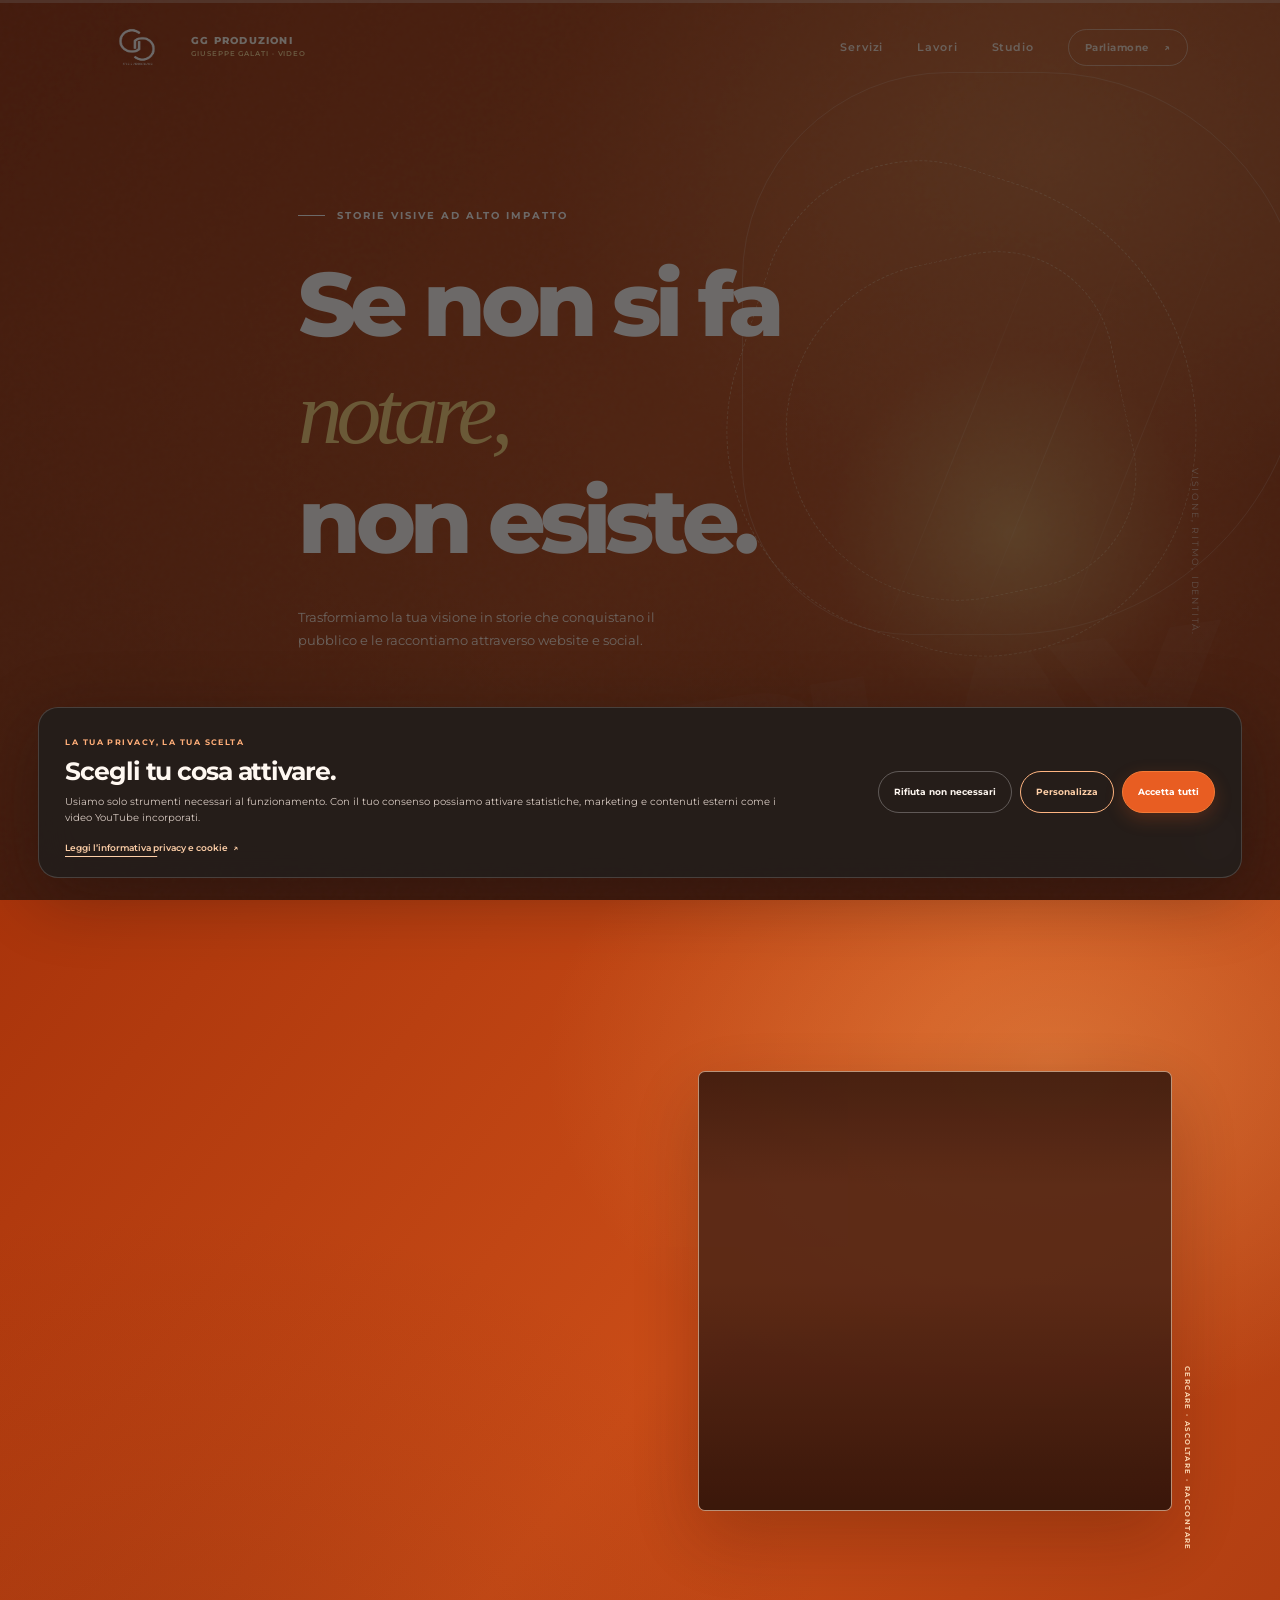
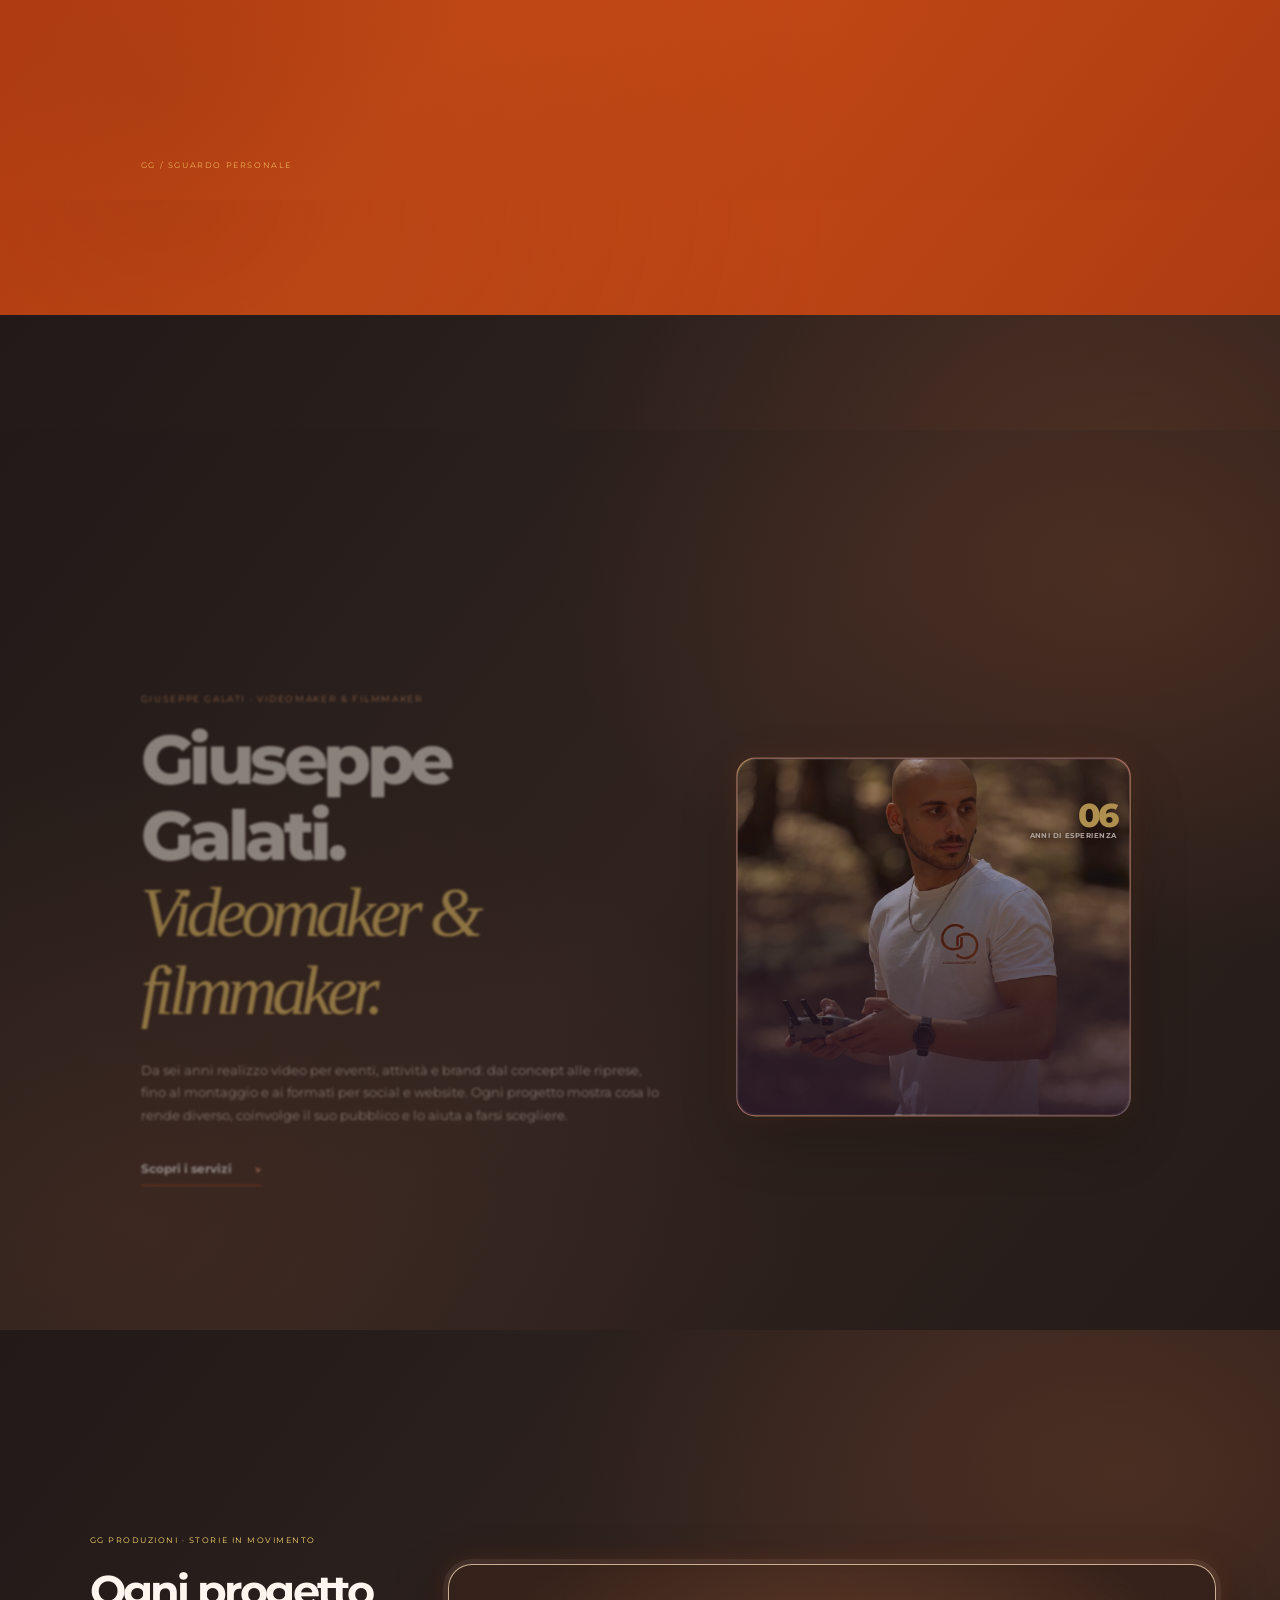
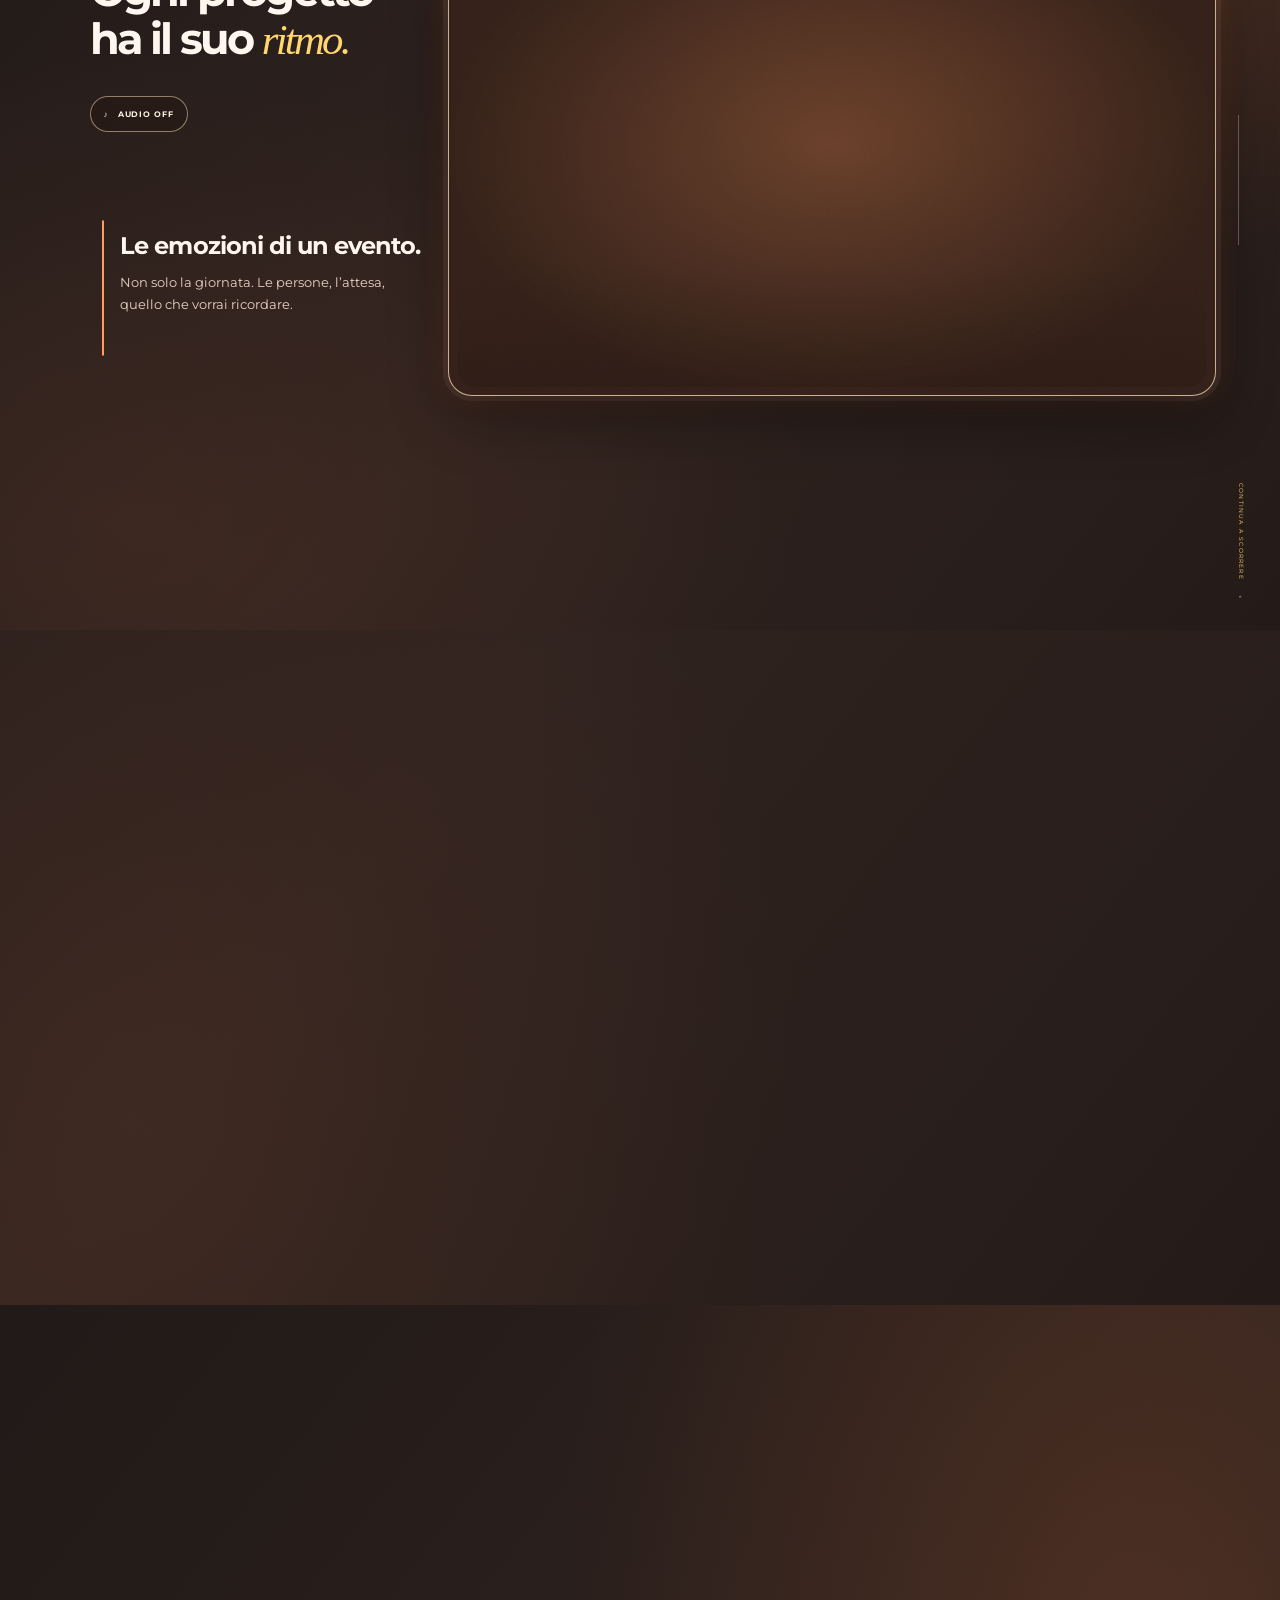
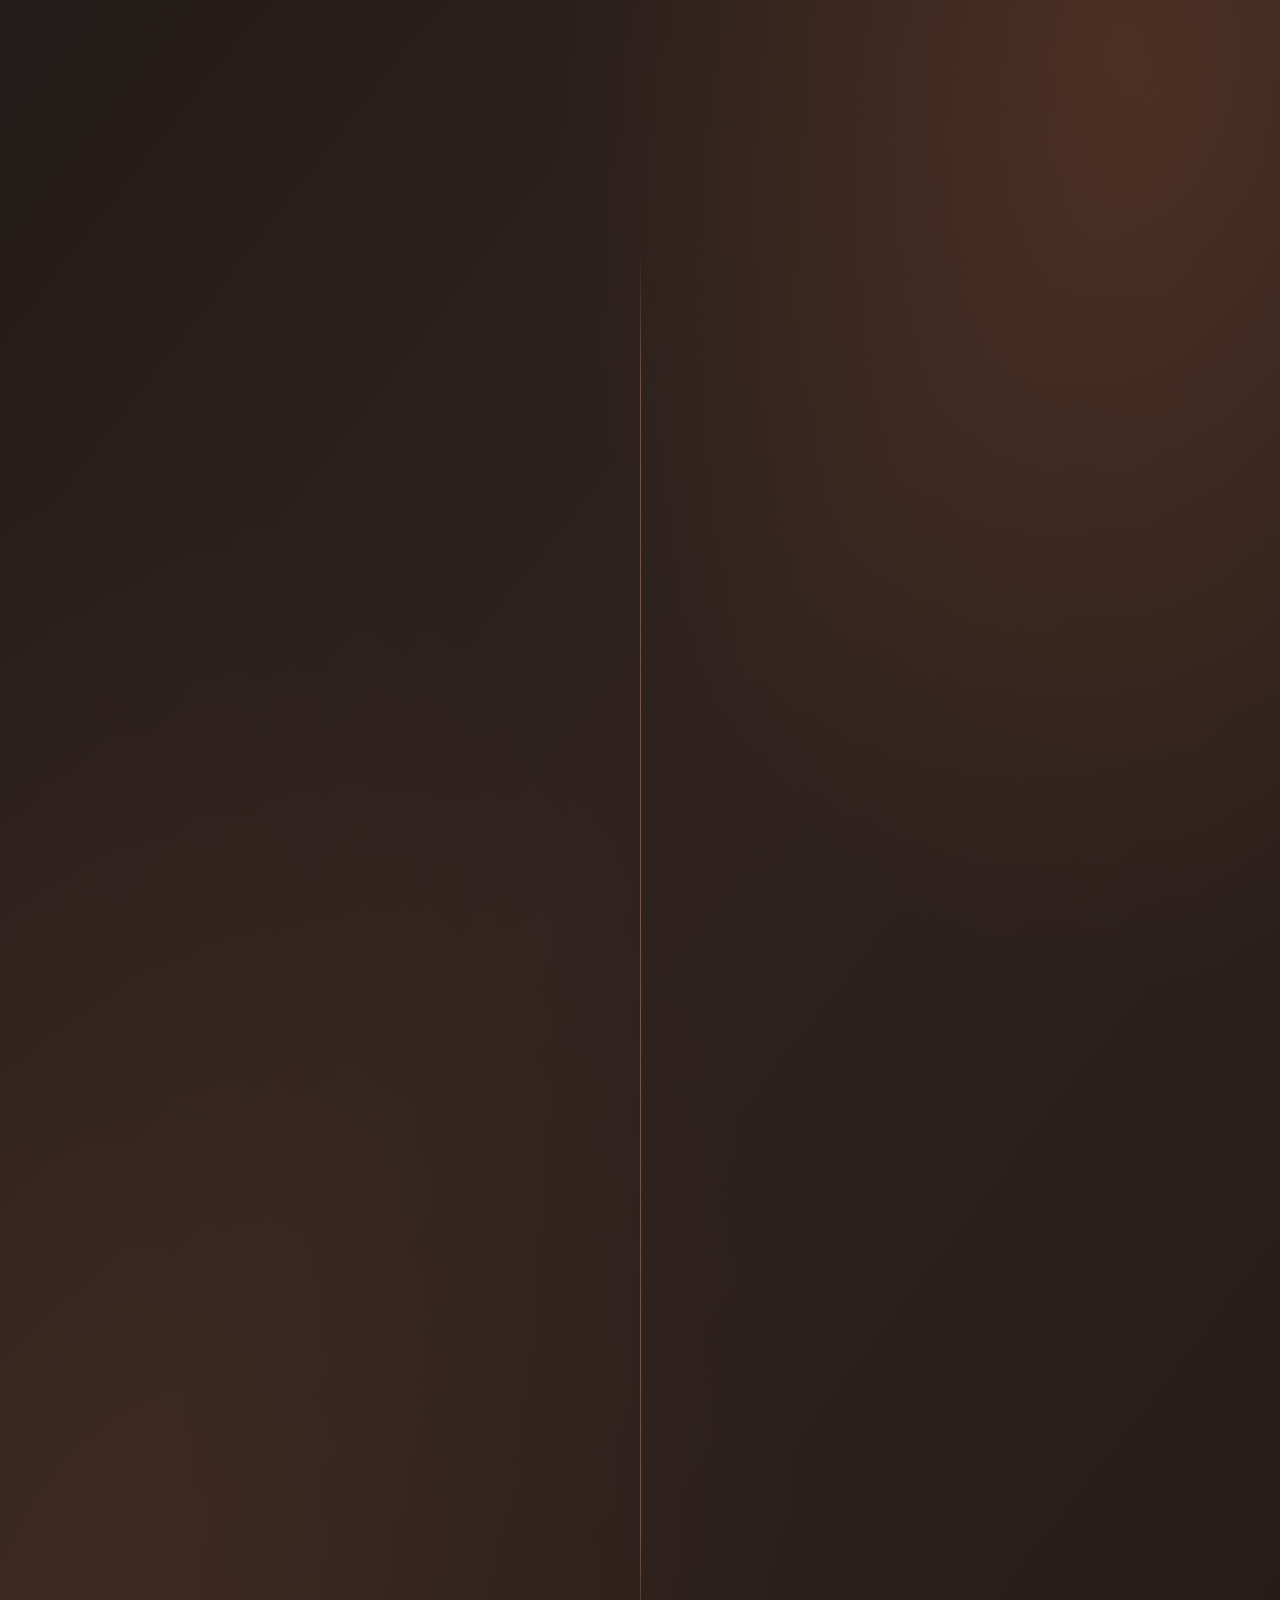
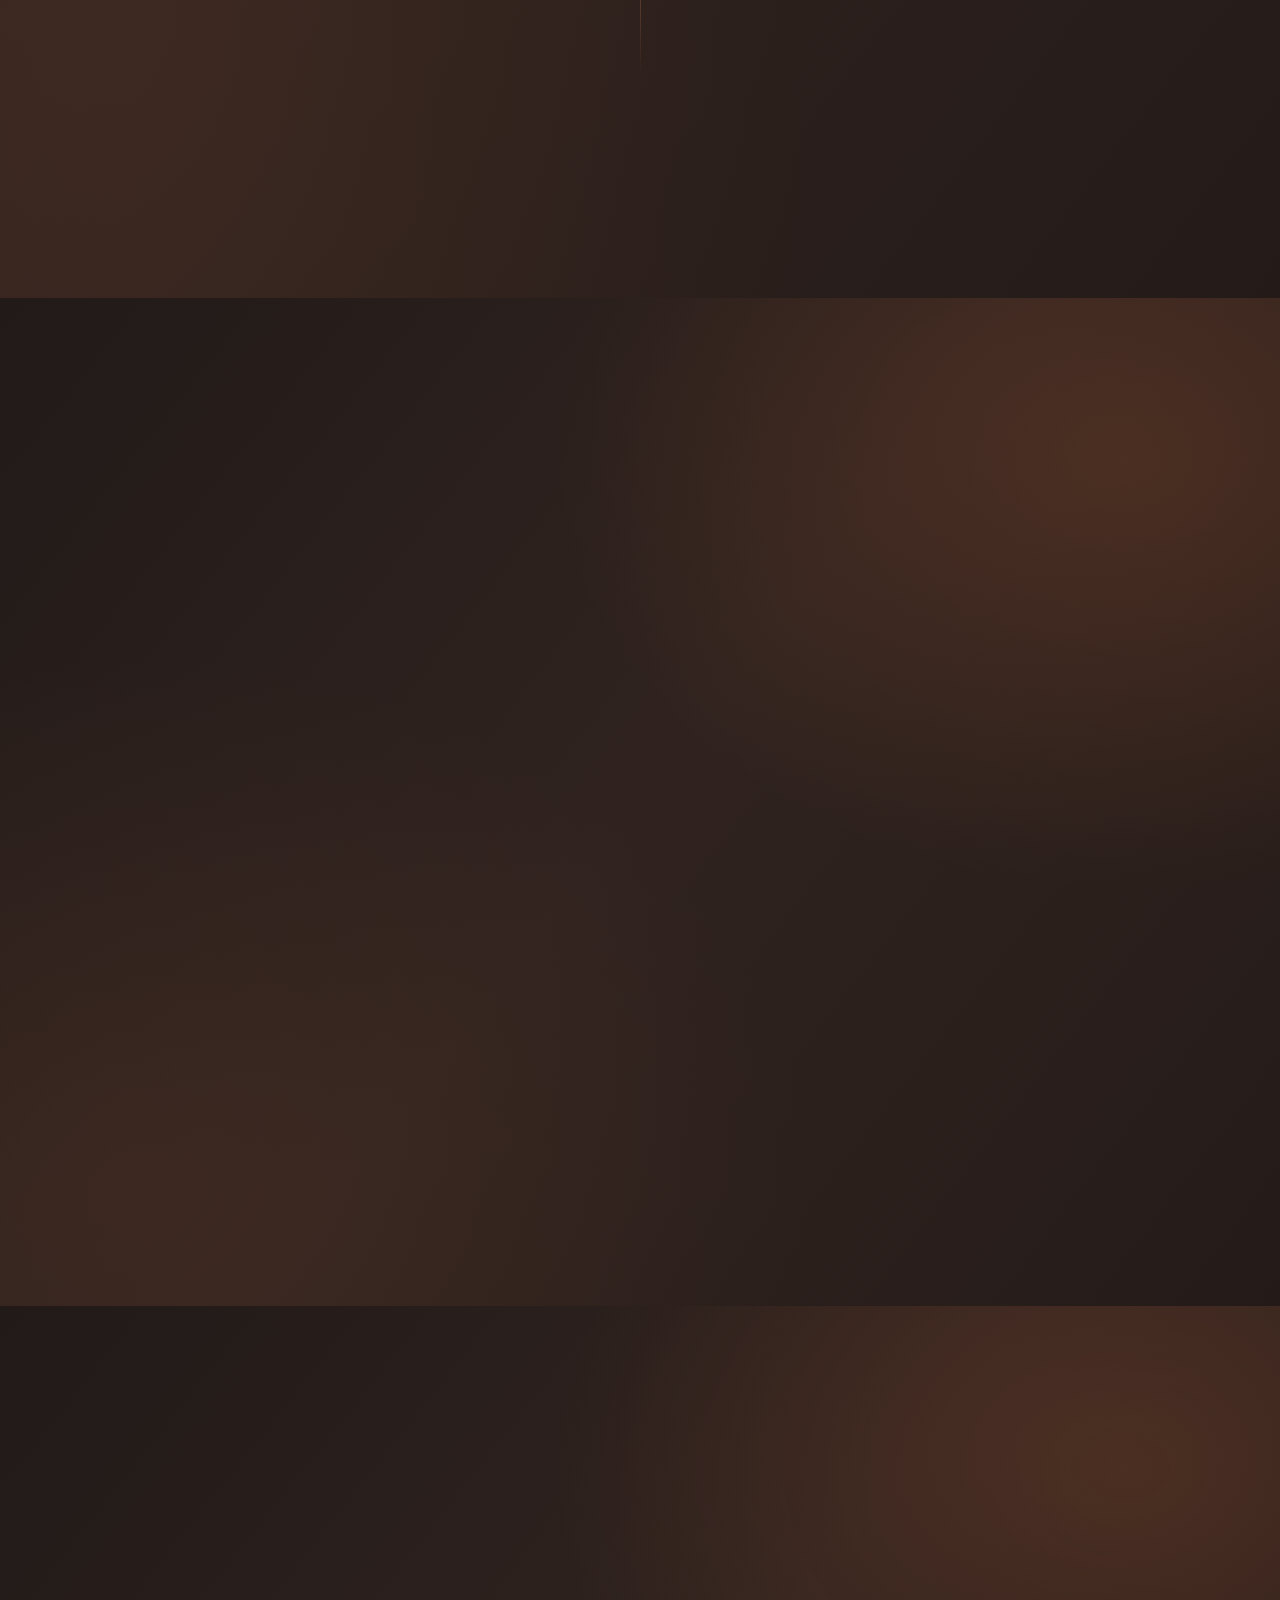
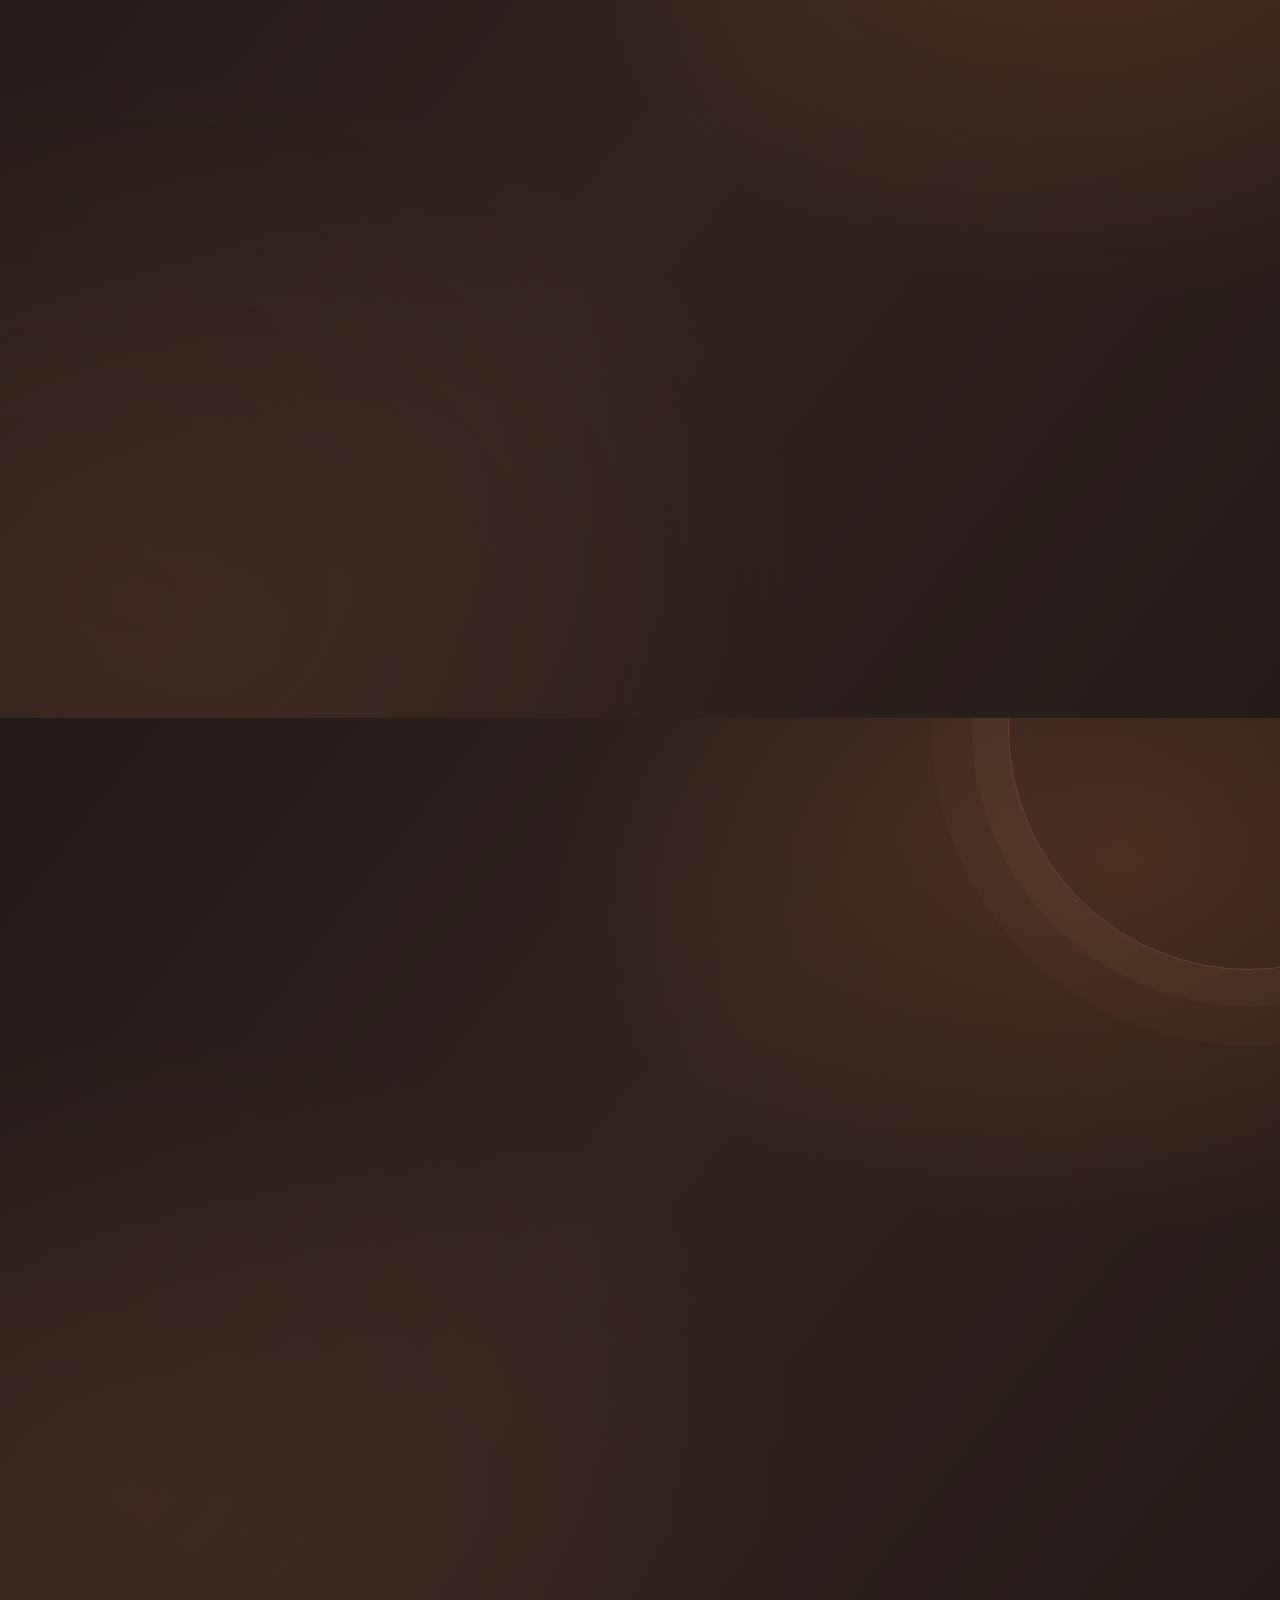
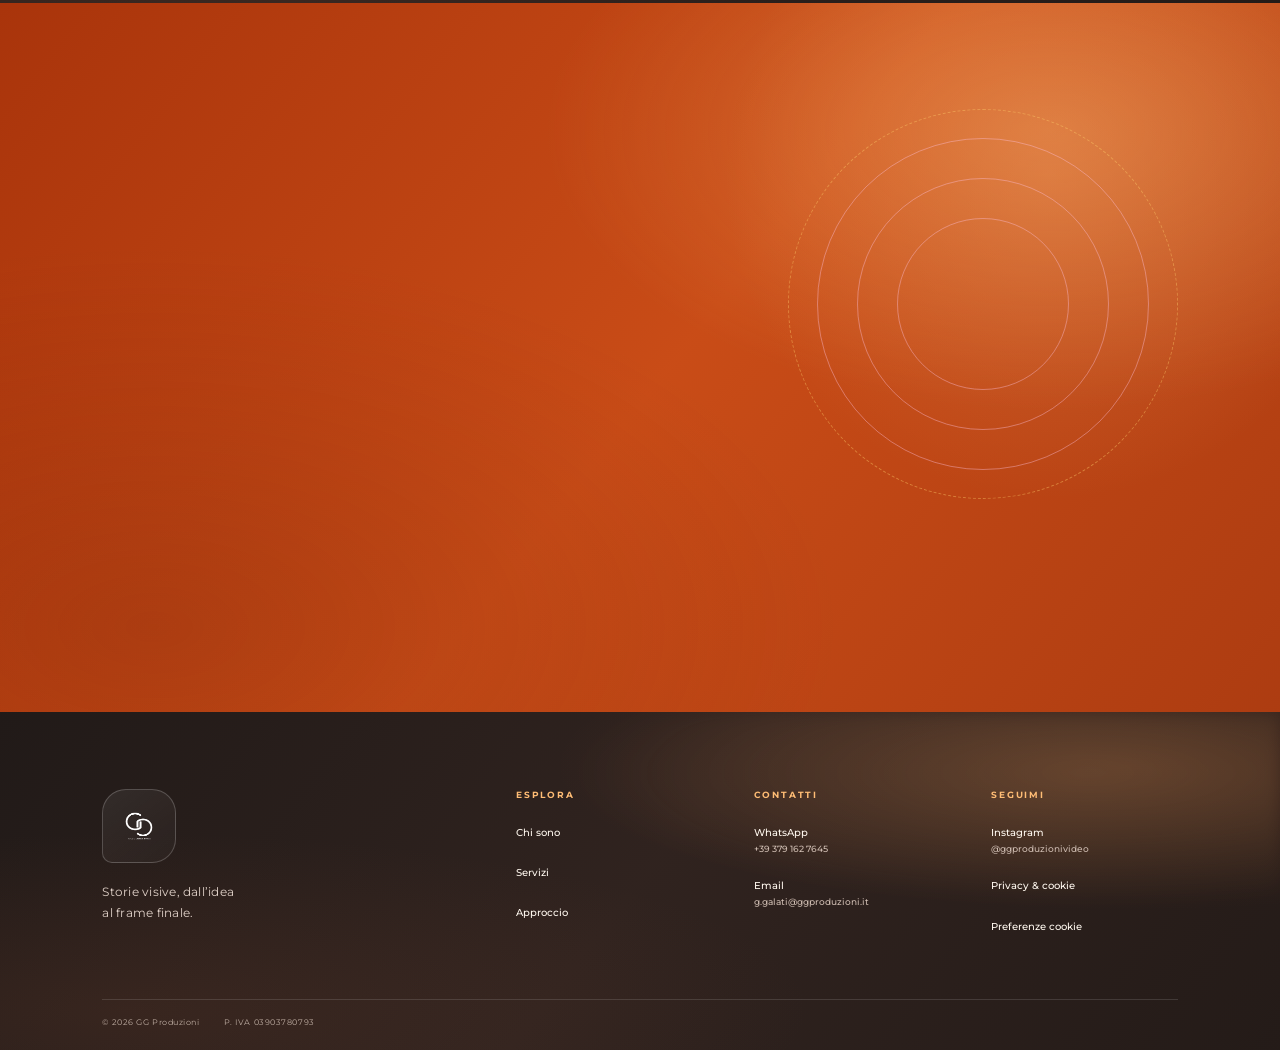
==== index.html @ ff770deb "Refresh cookie behavior script" ====
<!doctype html>
<html lang="it">
<head>
  <meta charset="UTF-8" />
  <meta name="viewport" content="width=device-width, initial-scale=1.0, viewport-fit=cover" />
  <meta name="theme-color" content="#a9340b" />
  <meta name="description" content="Giuseppe Galati è videomaker e filmmaker in Calabria: realizza video per eventi, brand, spot, social e progetti speciali, dall’idea al montaggio." />
  <meta name="robots" content="index, follow, max-image-preview:large" />
  <link rel="canonical" href="https://ggproduzioni.it/" />
  <title>Videomaker in Calabria per eventi e brand | GG Produzioni</title>
  <meta property="og:type" content="website" />
  <meta property="og:locale" content="it_IT" />
  <meta property="og:site_name" content="GG Produzioni" />
  <meta property="og:title" content="Videomaker in Calabria per eventi e brand | GG Produzioni" />
  <meta property="og:description" content="Video per eventi, brand, spot, social e progetti speciali. Giuseppe Galati trasforma idee in storie visive, dall’idea al montaggio." />
  <meta property="og:url" content="https://ggproduzioni.it/" />
  <meta property="og:image" content="https://ggproduzioni.it/public/assets/giuseppe-manifesto.jpg" />
  <meta property="og:image:width" content="1800" />
  <meta property="og:image:height" content="1200" />
  <meta property="og:image:alt" content="Giuseppe Galati al lavoro sul set per GG Produzioni" />
  <meta name="twitter:card" content="summary_large_image" />
  <meta name="twitter:title" content="Videomaker in Calabria per eventi e brand | GG Produzioni" />
  <meta name="twitter:description" content="Video per eventi, brand, spot, social e progetti speciali. Giuseppe Galati trasforma idee in storie visive." />
  <meta name="twitter:image" content="https://ggproduzioni.it/public/assets/giuseppe-manifesto.jpg" />
  <meta name="twitter:image:alt" content="Giuseppe Galati al lavoro sul set per GG Produzioni" />
  <script type="application/ld+json">
  {
    "@context": "https://schema.org",
    "@graph": [
      {
        "@type": "WebSite",
        "@id": "https://ggproduzioni.it/#website",
        "url": "https://ggproduzioni.it/",
        "name": "GG Produzioni",
        "inLanguage": "it-IT",
        "publisher": { "@id": "https://ggproduzioni.it/#organization" }
      },
      {
        "@type": "Organization",
        "@id": "https://ggproduzioni.it/#organization",
        "name": "GG Produzioni",
        "url": "https://ggproduzioni.it/",
        "logo": "https://ggproduzioni.it/public/assets/favicon.png",
        "image": "https://ggproduzioni.it/public/assets/giuseppe-manifesto.jpg",
        "email": "g.galati@ggproduzioni.it",
        "telephone": "+393791627645",
        "taxID": "03903780793",
        "sameAs": [ "https://www.instagram.com/ggproduzionivideo/" ],
        "areaServed": "Calabria, Italia",
        "founder": { "@id": "https://ggproduzioni.it/#giuseppe-galati" }
      },
      {
        "@type": "Person",
        "@id": "https://ggproduzioni.it/#giuseppe-galati",
        "name": "Giuseppe Galati",
        "jobTitle": "Videomaker e filmmaker",
        "url": "https://ggproduzioni.it/#studio",
        "worksFor": { "@id": "https://ggproduzioni.it/#organization" },
        "sameAs": [ "https://www.instagram.com/ggproduzionivideo/" ]
      }
    ]
  }
  </script>
  <link rel="icon" type="image/png" sizes="400x400" href="public/assets/favicon.png?v=gg-mark-20261116" />
  <link rel="apple-touch-icon" href="public/assets/favicon.png?v=gg-mark-20261116" />
  <link rel="preconnect" href="https://fonts.googleapis.com" />
  <link rel="preconnect" href="https://fonts.gstatic.com" crossorigin />
  <link href="https://fonts.googleapis.com/css2?family=Montserrat:ital,wght@0,400;0,500;0,600;0,700;0,800;0,900;1,400;1,500&display=swap" rel="stylesheet" />
  <link rel="stylesheet" href="styles.css?v=mobile-footer-columns-20261116" />
  <link rel="stylesheet" href="consent.css" />
</head>
<body>
  <header class="site-header">
    <a class="brand" href="#home" aria-label="GG Produzioni — Giuseppe Galati, studio videografico"><img src="public/assets/logo-bianco.png" alt="" /><span class="brand-signature"><strong>GG PRODUZIONI</strong><small>GIUSEPPE GALATI · VIDEO</small></span></a>
    <button class="menu-toggle" aria-label="Apri il menu" aria-expanded="false"><span></span><span></span></button>
    <nav class="nav-links" aria-label="Navigazione principale">
      <a href="#servizi">Servizi</a><a href="#lavori">Lavori</a><a href="#studio">Studio</a><a class="nav-contact" href="https://wa.me/393791627645" target="_blank" rel="noopener noreferrer">Parliamone <span>↗</span></a>
    </nav>
  </header>
  <div class="page-progress" aria-hidden="true"><span></span></div>
  <div class="touch-trail" aria-hidden="true"></div>
  <div class="mouse-cursor" aria-hidden="true"><span></span></div>

  <main>
    <section class="hero" id="home">
      <div class="hero-grain"></div><div class="hero-orbit orbit-one"></div><div class="hero-orbit orbit-two"></div>
      <div class="hero-glow" aria-hidden="true"></div>
      <div class="hero-lines" aria-hidden="true"><span></span><span></span><span></span></div>
      <div class="hero-fade" aria-hidden="true"></div>
      <div class="hero-copy">
        <p class="eyebrow"><span class="eyebrow-line"></span> Storie visive ad alto impatto</p>
        <h1><span class="headline-line">Se non si fa</span><span class="headline-line accent"><em>notare,</em></span><span class="headline-line">non esiste.</span></h1>
        <div class="hero-bottom"><p>Trasformiamo la tua visione in storie che conquistano il pubblico e le raccontiamo attraverso website e social.</p></div>
      </div>
      <div class="hero-side">GG <span>—</span> STUDIO VIDEO</div>
      <div class="hero-caption">Visione, ritmo, identità.</div>
      <a href="#studio" class="scroll-switch" aria-label="Scorri verso il basso"><span class="scroll-switch-label">SCOPRI IL RACCONTO</span><span class="scroll-switch-icon">↓</span></a>
    </section>

    <section class="manifesto section" id="studio">
      <div class="scroll-scene scene-opening" data-scroll-scene>
        <div class="section-kicker reveal"><span>Il mio modo di vedere</span></div>
        <div class="manifesto-copy reveal"><p class="manifesto-pretitle">Un video può mostrare molto.</p><h2>Una storia<br />può farci <em>sentire.</em></h2><p class="manifesto-description">Per questo non mi basta registrare quello che accade. Cerco il dettaglio che lo rende tuo: un gesto, un’attesa, uno sguardo che dice tutto senza bisogno di parole.</p></div>
        <div class="manifesto-art scroll-art" aria-hidden="true"><figure class="manifesto-still"><img src="public/assets/giuseppe-manifesto.jpg" alt="" /><span class="manifesto-still-shade"></span><span class="manifesto-still-top"><i></i> GG PRODUZIONI <b>FRAME · 001</b></span><span class="manifesto-still-bottom"><b>UN DETTAGLIO.</b><b>UNA STORIA.</b><small>SGUARDO PERSONALE · 06 ANNI DI ESPERIENZA</small></span></figure><span class="manifesto-caption">CERCARE · ASCOLTARE · RACCONTARE</span></div>
        <div class="manifesto-index">GG / SGUARDO PERSONALE</div>
      </div>
    </section>

    <section class="story section" aria-label="La mia storia">
      <div class="story-sticky scroll-scene" data-scroll-scene>
        <div class="story-copy reveal"><div class="story-meta"><span class="story-kicker">GIUSEPPE GALATI · VIDEOMAKER &amp; FILMMAKER</span></div><h2>Giuseppe Galati.<br /><em>Videomaker &amp; filmmaker.</em></h2><p>Da sei anni realizzo video per eventi, attività e brand: dal concept alle riprese, fino al montaggio e ai formati per social e website. Ogni progetto mostra cosa lo rende diverso, coinvolge il suo pubblico e lo aiuta a farsi scegliere.</p><a class="text-link" href="#servizi">Scopri i servizi <span>↘</span></a></div>
        <div class="story-visual scroll-art"><div class="story-frame"><img class="story-portrait" src="public/assets/giuseppe-galati.jpg" alt="Giuseppe Galati durante una ripresa" /><span class="story-experience"><b>06</b><small>ANNI DI ESPERIENZA</small></span></div></div>
      </div>
    </section>

    <section class="film-scroll" id="racconti" data-video-scroll aria-label="Storie in movimento">
      <div class="film-stage">
        <div class="film-media"><video class="film-video" muted playsinline loop preload="none" aria-label="Video di un progetto GG Produzioni"></video><div class="film-vignette"></div><div class="film-grain"></div></div>
        <div class="film-heading"><span>GG PRODUZIONI · STORIE IN MOVIMENTO</span><h2>Ogni progetto<br />ha il suo <em>ritmo.</em></h2><button class="film-sound-toggle desktop-sound-toggle" type="button" aria-pressed="false" aria-label="Attiva l’audio dei video">♪ <span>Audio off</span></button></div>
        <button class="film-sound-toggle mobile-sound-toggle" type="button" aria-pressed="false" aria-label="Attiva l’audio del video">♪ <span>Audio off</span></button>
        <div class="film-chapter" aria-live="polite"><h3>Le emozioni di un evento.</h3><p>Non solo la giornata. Le persone, l’attesa, quello che vorrai ricordare.</p></div>
        <div class="film-progress"><i></i></div>
        <div class="film-scroll-cue">CONTINUA A SCORRERE <span>↓</span></div>
      </div>
    </section>

    <section class="process section" aria-label="Dal primo incontro al racconto">
      <div class="process-heading reveal"><div class="section-kicker"><span>Come prende forma</span></div><h2>Prima ascolto.<br />Poi <em>si gira.</em></h2><p>Un buon video non comincia con REC. Comincia capendo cosa vuoi lasciare a chi lo guarda.</p></div>
      <div class="process-track">
        <article class="process-step scroll-scene" data-scroll-scene><div class="process-graphic graphic-listen" aria-hidden="true"><span class="sound-wave"></span><span class="sound-wave"></span><span class="sound-wave"></span><i>ASCOLTO</i></div><div class="process-text"><span>INTENZIONE</span><h3>Partiamo da te.</h3><p>Il tuo progetto, il tuo pubblico, quello che vuoi far provare. Mettiamo a fuoco il cuore della storia prima di pensare alle inquadrature.</p></div></article>
        <article class="process-step scroll-scene" data-scroll-scene><div class="process-graphic graphic-frame" aria-hidden="true"><div class="graphic-aperture"><i></i></div><i>SGUARDO</i></div><div class="process-text"><span>LINGUAGGIO</span><h3>Troviamo il tuo ritmo.</h3><p>Costruiamo un’identità visiva coerente: luce, movimento, suono e montaggio diventano parte dello stesso racconto.</p></div></article>
        <article class="process-step scroll-scene" data-scroll-scene><div class="process-graphic graphic-play" aria-hidden="true"><div class="play-mark">▶</div><span class="play-line"></span><i>IMPATTO</i></div><div class="process-text"><span>RISULTATO</span><h3>La storia incontra il pubblico.</h3><p>Consegniamo contenuti pronti a vivere sui canali giusti: un film principale e formati pensati per website, social e campagne.</p></div></article>
      </div>
    </section>

    <section class="services section" id="servizi">
      <div class="section-kicker reveal"><span>Cosa facciamo</span></div>
      <div class="services-heading reveal"><h2>La tua storia.<br /><em>Fatta per arrivare.</em></h2><p>Contenuti belli da vedere, costruiti per creare connessione e aiutare il tuo progetto a farsi scegliere.</p></div>
      <div class="service-grid">
        <article class="service-card service-event reveal">
          <div class="service-card-top"><span>EVENTI</span><span class="card-mark">GG</span></div>
          <div class="service-art art-event" aria-hidden="true"><i class="event-orbit orbit-a"></i><i class="event-orbit orbit-b"></i><i class="event-core"></i><span>LIVE<br />FEEL</span></div>
          <div class="service-card-copy"><h3>Eventi da rivivere.</h3><p>Il ritmo, le persone, i momenti che meritano di restare. Un film che ti riporta lì.</p><a href="https://wa.me/393791627645" target="_blank" rel="noopener noreferrer">Parliamo del tuo evento <span>↗</span></a></div>
        </article>
        <article class="service-card service-brand reveal">
          <div class="service-card-top"><span>BRAND</span></div>
          <div class="service-art art-brand" aria-hidden="true"><div class="brand-frame"><b>IL TUO<br /><em>SEGNO.</em></b><i></i></div><span class="art-caption">IDENTITÀ IN MOVIMENTO</span></div>
          <div class="service-card-copy"><h3>Video per il tuo brand.</h3><p>Spot e contenuti social per raccontare cosa fai, cosa ti distingue e perché sceglierti.</p><a href="https://wa.me/393791627645" target="_blank" rel="noopener noreferrer">Diamo forma alla tua idea <span>↗</span></a></div>
        </article>
        <article class="service-card service-special reveal">
          <div class="service-card-top"><span>PROGETTI SPECIALI</span><span class="card-mark">↗</span></div>
          <div class="service-art art-special" aria-hidden="true"><div class="special-play">▶</div><span class="special-line"></span><i class="special-spark">✳</i><b>MAKE<br />IT MOVE</b></div>
          <div class="service-card-copy"><h3>Lanci e progetti speciali.</h3><p>Kickstarter, videoclip e campagne: una storia chiara, dall’idea alla diffusione.</p><a href="https://wa.me/393791627645" target="_blank" rel="noopener noreferrer">Raccontami il progetto <span>↗</span></a></div>
        </article>
      </div>
    </section>

    <section class="work section" id="lavori">
      <div class="section-kicker reveal"><span>Selezione lavori</span></div>
      <div class="work-heading reveal"><h2>Non solo<br /><em>immagini.</em></h2><a class="text-link" href="https://wa.me/393791627645" target="_blank" rel="noopener noreferrer">Hai un progetto? <span>↗</span></a></div>
      <p class="work-intro reveal">Ogni progetto nasce da una domanda: <em>che cosa vogliamo far provare?</em> Da lì costruiamo immagini, suono e montaggio.</p>
      <div class="work-statement reveal"><span>UN FRAME È SOLO L’INIZIO</span><p>La differenza è in quello che riesce a <em>far arrivare.</em></p><a class="text-link" href="https://wa.me/393791627645" target="_blank" rel="noopener noreferrer">Costruiamo il tuo racconto <span>↗</span></a></div>
      <div class="mobile-outro">
        <div class="mobile-outro-copy reveal">
          <span class="mobile-outro-kicker">IL PROSSIMO CAPITOLO</span>
          <h2>La prossima storia<br /><em>potrebbe essere la tua.</em></h2>
          <p>Raccontami cosa vuoi far vivere a chi guarderà il tuo video. Su WhatsApp partiamo dalla tua idea; su Instagram puoi vedere le storie che ho già trasformato in immagini.</p>
          <div class="mobile-outro-actions">
            <a class="mobile-outro-instagram" href="https://www.instagram.com/ggproduzionivideo/" target="_blank" rel="noopener noreferrer"><span>Seguimi su Instagram</span><b>↗</b></a>
            <a class="mobile-outro-whatsapp" href="https://wa.me/393791627645" target="_blank" rel="noopener noreferrer"><span>Parliamone su WhatsApp</span><b>↗</b></a>
          </div>
        </div>
        <div class="mobile-outro-instagram-card"></div>
      </div>
    </section>

    <section class="instagram-preview section" id="instagram" aria-labelledby="instagram-title">
      <div class="instagram-copy reveal">
        <div class="section-kicker"><span>Ci vediamo anche qui</span></div>
        <p class="instagram-overline">DIETRO LE IMMAGINI, CI SONO LE STORIE.</p>
        <h2 id="instagram-title">Il racconto<br />continua su <em>Instagram.</em></h2>
        <p class="instagram-description">Dal backstage al montaggio finale: seguimi per scoprire da vicino i progetti, i set e le storie che prendono forma.</p>
        <a class="instagram-cta" href="https://www.instagram.com/ggproduzionivideo/" target="_blank" rel="noopener noreferrer"><span class="ig-cta-icon" aria-hidden="true"><svg viewBox="0 0 24 24"><rect x="3" y="3" width="18" height="18" rx="5"/><circle cx="12" cy="12" r="4"/><circle class="ig-icon-dot" cx="17.5" cy="6.8" r="1"/></svg></span><span class="instagram-cta-label">Seguimi su Instagram</span><span class="instagram-cta-arrow" aria-hidden="true">↗</span></a>
      </div>
      <div class="instagram-card reveal" aria-label="Anteprima del profilo Instagram GG Produzioni">
        <div class="instagram-card-top"><span class="ig-back" aria-hidden="true">‹</span><strong>ggproduzionivideo</strong><span class="ig-card-actions" aria-hidden="true"><i class="ig-bell"></i><b>•••</b></span></div>
        <div class="instagram-profile">
          <div class="ig-profile-head">
            <div class="ig-avatar-wrap"><img src="public/assets/instagram/profile-avatar.png" alt="Logo GG Produzioni nell’avatar Instagram" /></div>
            <div class="ig-profile-summary">
              <strong>Giuseppe Galati - Studio Videografico</strong>
              <div class="ig-stats"><span><b>29</b> post</span><span><b>615</b> follower</span><span><b>1098</b> seguiti</span></div>
            </div>
          </div>
          <div class="ig-bio"><span class="ig-category">Servizio di produzione di video</span><strong>VIDEOGRAFIA - SITIWEB - SOCIAL</strong><span>Calabria, IT 🌶️ 🇮🇹</span><span><b>@sony</b> A7V 🎥</span><span><b>@dji</b> Mini 4 Pro 🚁</span><span>Video: social, spot, Kickstarter, musicali e eventi</span><span><b>@orizzontecalabria</b> ❤️</span></div>
          <div class="ig-profile-buttons"><a href="https://www.instagram.com/ggproduzionivideo/" target="_blank" rel="noopener noreferrer"><svg class="ig-small-icon" viewBox="0 0 24 24" aria-hidden="true"><rect x="3" y="3" width="18" height="18" rx="5"/><circle cx="12" cy="12" r="4"/><circle cx="17.5" cy="6.8" r="1"/></svg><span>Segui</span><b>↗</b></a><a href="https://www.instagram.com/ggproduzionivideo/" target="_blank" rel="noopener noreferrer">Messaggio</a><a class="ig-add-button" href="https://www.instagram.com/ggproduzionivideo/" target="_blank" rel="noopener noreferrer" aria-label="Apri il profilo Instagram">＋</a></div>
        </div>
        <div class="ig-tabs" aria-hidden="true">
          <span class="ig-tab is-active"><svg viewBox="0 0 24 24"><rect x="3" y="3" width="7" height="7" rx="1"/><rect x="14" y="3" width="7" height="7" rx="1"/><rect x="3" y="14" width="7" height="7" rx="1"/><rect x="14" y="14" width="7" height="7" rx="1"/></svg></span>
          <span class="ig-tab"><svg viewBox="0 0 24 24"><rect x="4" y="3" width="16" height="18" rx="4"/><path d="m10 8 6 4-6 4z"/></svg></span>
          <span class="ig-tab"><svg viewBox="0 0 24 24"><path d="M7 7h11l-3-3M17 17H6l3 3"/><path d="M18 7a7 7 0 0 1 1 9M6 17a7 7 0 0 1-1-9"/></svg></span>
          <span class="ig-tab"><svg viewBox="0 0 24 24"><rect x="3" y="3" width="18" height="18" rx="4"/><circle cx="12" cy="9" r="3"/><path d="M7 19c.7-2.4 2.4-3.6 5-3.6s4.3 1.2 5 3.6"/></svg></span>
        </div>
        <div class="ig-grid" aria-label="Selezione video dal portfolio">
          <div class="ig-tile"><video muted playsinline loop preload="none" data-preview-src="public/assets/video/web/storia-eventi.mp4" aria-hidden="true"></video><span>EVENTI</span><i class="ig-video-mark" aria-hidden="true"><svg viewBox="0 0 24 24"><rect x="3" y="5" width="13" height="14" rx="3"/><path d="m16 10 5-3v10l-5-3z"/></svg></i></div>
          <div class="ig-tile"><video muted playsinline loop preload="none" data-preview-src="public/assets/video/web/brand-film.mp4" aria-hidden="true"></video><span>BRAND</span><i class="ig-video-mark" aria-hidden="true"><svg viewBox="0 0 24 24"><rect x="3" y="5" width="13" height="14" rx="3"/><path d="m16 10 5-3v10l-5-3z"/></svg></i></div>
          <div class="ig-tile"><video muted playsinline loop preload="none" data-preview-src="public/assets/video/web/video-social.mp4" aria-hidden="true"></video><span>SOCIAL</span><i class="ig-video-mark" aria-hidden="true"><svg viewBox="0 0 24 24"><rect x="3" y="5" width="13" height="14" rx="3"/><path d="m16 10 5-3v10l-5-3z"/></svg></i></div>
        </div>
        <div class="ig-card-footer"><span>ANTEPRIMA · VIDEO DAL PORTFOLIO</span><a href="https://www.instagram.com/ggproduzionivideo/" target="_blank" rel="noopener noreferrer">Apri il profilo completo <b>↗</b></a></div>
      </div>
    </section>

    <section class="contact" id="contatti">
      <div class="contact-glow"></div><div class="contact-rings" aria-hidden="true"><i></i><i></i><i></i></div><div class="section-kicker reveal"><span>Il prossimo capitolo</span></div>
      <div class="contact-main reveal"><p class="eyebrow">Il tuo progetto merita di farsi notare.</p><h2>La prossima<br /><em>storia è tua.</em></h2><a class="contact-cta" href="https://wa.me/393791627645" target="_blank" rel="noopener noreferrer">Raccontami la tua idea su WhatsApp <span>↗</span></a></div>
      <div class="contact-footer reveal"><a href="https://wa.me/393791627645" target="_blank" rel="noopener noreferrer">WhatsApp <span>+39 379 162 7645</span></a><a href="https://www.instagram.com/ggproduzionivideo/" target="_blank" rel="noopener noreferrer">Instagram <span>@ggproduzionivideo</span></a><a href="mailto:g.galati@ggproduzioni.it?subject=Parliamo%20del%20mio%20progetto">Email <span>g.galati@ggproduzioni.it</span></a></div>
    </section>
  </main>
  <footer class="site-footer">
    <div class="footer-main">
      <div class="footer-brand-block"><a class="footer-brand" href="#home" aria-label="GG Produzioni, torna alla home"><img src="public/assets/logo-bianco.png" alt="GG Produzioni" /></a><p>Storie visive, dall’idea<br />al frame finale.</p></div>
      <div class="footer-column"><h2>Esplora</h2><a href="#studio">Chi sono</a><a href="#servizi">Servizi</a><a href="#lavori">Approccio</a></div>
      <div class="footer-column"><h2>Contatti</h2><a href="https://wa.me/393791627645" target="_blank" rel="noopener noreferrer">WhatsApp <span>+39 379 162 7645</span></a><a href="mailto:g.galati@ggproduzioni.it">Email <span>g.galati@ggproduzioni.it</span></a></div>
      <div class="footer-column"><h2>Seguimi</h2><a href="https://www.instagram.com/ggproduzionivideo/" target="_blank" rel="noopener noreferrer">Instagram <span>@ggproduzionivideo</span></a><a href="privacy.html">Privacy &amp; cookie</a><button class="cookie-settings-link" type="button" data-cookie-settings>Preferenze cookie</button></div>
    </div>
    <div class="footer-bottom"><span>© <span id="year"></span> GG Produzioni</span><span>P. IVA 03903780793</span></div>
  </footer>
  <section class="cookie-banner" id="cookie-banner" aria-labelledby="cookie-title" hidden>
    <div class="cookie-banner-copy"><span class="cookie-eyebrow">LA TUA PRIVACY, LA TUA SCELTA</span><h2 id="cookie-title">Scegli tu cosa attivare.</h2><p>Usiamo solo strumenti necessari al funzionamento. Con il tuo consenso possiamo attivare statistiche, marketing e contenuti esterni come i video YouTube incorporati.</p><a href="privacy.html">Leggi l’informativa privacy e cookie <span>↗</span></a></div>
    <div class="cookie-banner-actions"><button class="cookie-button cookie-button-quiet" type="button" data-cookie-reject>Rifiuta non necessari</button><button class="cookie-button cookie-button-outline" type="button" data-cookie-customize>Personalizza</button><button class="cookie-button cookie-button-primary" type="button" data-cookie-accept>Accetta tutti</button></div>
  </section>
  <dialog class="cookie-dialog" id="cookie-dialog" aria-labelledby="cookie-dialog-title">
    <form method="dialog" class="cookie-dialog-shell">
      <button class="cookie-close" type="submit" aria-label="Chiudi preferenze">×</button>
      <span class="cookie-eyebrow">PREFERENZE PRIVACY</span><h2 id="cookie-dialog-title">Decidi cosa condividere.</h2><p class="cookie-dialog-intro">Le preferenze vengono salvate su questo dispositivo. Puoi modificarle o revocarle in qualsiasi momento da “Preferenze cookie” nel footer.</p>
      <div class="cookie-category"><div><h3>Necessari</h3><p>Memorizzano la scelta privacy e consentono le funzioni essenziali del sito.</p></div><span class="cookie-always">Sempre attivi</span></div>
      <label class="cookie-category" for="consent-analytics"><span><h3>Statistiche — Google Analytics</h3><p>Raccolgono statistiche sull’utilizzo del sito. Il tag si attiva solo con il consenso e dopo aver configurato l’ID Google.</p></span><input id="consent-analytics" type="checkbox" /></label>
      <label class="cookie-category" for="consent-marketing"><span><h3>Marketing — Meta Pixel</h3><p>Aiuta a misurare campagne e interazioni. Il Pixel si attiva solo con il consenso e dopo aver configurato l’ID Meta.</p></span><input id="consent-marketing" type="checkbox" /></label>
      <label class="cookie-category" for="consent-external"><span><h3>Contenuti esterni — YouTube</h3><p>Consente di caricare video YouTube incorporati. La preview Instagram del sito usa contenuti locali; il link al profilo resta disponibile anche senza consenso.</p></span><input id="consent-external" type="checkbox" /></label>
      <div class="cookie-dialog-actions"><button class="cookie-button cookie-button-quiet" type="button" data-cookie-reject>Rifiuta non necessari</button><button class="cookie-button cookie-button-primary" type="button" data-cookie-save>Salva le preferenze</button></div>
      <a class="cookie-policy-link" href="privacy.html">Informativa completa privacy e cookie <span>↗</span></a>
    </form>
  </dialog>
  <script src="script.js?v=cookie-scroll-lock-20261116"></script>
  <div class="pointer-aura" aria-hidden="true"></div>
</body>
</html>
---- styles.css ----
:root{--rust:#a9360b;--orange:#c34b13;--deep:#792609;--ink:#201b18;--muted:#766e68;--paper:#f7f4ef;--white:#fffdfa;--line:rgba(39,27,21,.16);--font:'Manrope',sans-serif;--body:'DM Sans',sans-serif}*{box-sizing:border-box}html{scroll-behavior:smooth}body{margin:0;background:var(--paper);color:var(--ink);font-family:var(--body);-webkit-font-smoothing:antialiased}a{color:inherit;text-decoration:none}.site-header{height:88px;padding:0 6.2vw;display:flex;align-items:center;justify-content:space-between;position:absolute;z-index:5;top:0;left:0;width:100%;color:white}.brand img{width:82px;height:68px;object-fit:contain}.nav-links{display:flex;align-items:center;gap:40px;font-size:12px;letter-spacing:.04em}.nav-links>a{opacity:.85;transition:opacity .25s}.nav-links>a:hover{opacity:1}.nav-contact{padding:12px 17px;border:1px solid rgba(255,255,255,.45);border-radius:30px}.nav-contact span{margin-left:12px}.menu-toggle{display:none}.hero{min-height:760px;height:min(900px,100svh);position:relative;overflow:hidden;color:white;background:radial-gradient(ellipse at 78% 83%,rgba(247,116,38,.45),transparent 32%),radial-gradient(ellipse at 14% 18%,rgba(239,85,12,.6),transparent 45%),linear-gradient(120deg,#a9340b 0%,#8f2d0a 45%,#b6400d 100%);display:flex;align-items:center;padding:130px 12.8vw 85px}.hero:after{content:'';position:absolute;inset:0;opacity:.13;background-image:url("data:image/svg+xml,%3Csvg viewBox='0 0 180 180' xmlns='http://www.w3.org/2000/svg'%3E%3Cfilter id='n'%3E%3CfeTurbulence type='fractalNoise' baseFrequency='.9' numOctaves='3' stitchTiles='stitch'/%3E%3C/filter%3E%3Crect width='100%25' height='100%25' filter='url(%23n)' opacity='.38'/%3E%3C/svg%3E");pointer-events:none}.hero-grain{position:absolute;width:650px;height:650px;border:1px solid rgba(255,255,255,.12);border-radius:50%;right:-100px;top:-120px}.hero-orbit{position:absolute;border:1px solid rgba(255,255,255,.12);border-radius:50%;pointer-events:none}.orbit-one{width:470px;height:470px;right:6%;top:20%}.orbit-two{width:340px;height:340px;right:12%;top:29%}.hero-copy{position:relative;z-index:1;max-width:850px}.eyebrow,.section-kicker{font-size:10px;text-transform:uppercase;letter-spacing:.18em;font-weight:700}.eyebrow{display:flex;align-items:center;gap:12px}.eyebrow-line{width:27px;height:1px;background:currentColor}.hero h1,.section h2,.contact h2{font:500 clamp(58px,8.3vw,122px)/.99 var(--font);letter-spacing:-.075em;margin:34px 0 0}.hero h1 em,.section h2 em,.contact h2 em{font-family:Georgia,serif;font-weight:400;letter-spacing:-.075em}.hero-bottom{display:flex;align-items:flex-end;gap:90px;margin-top:45px}.hero-bottom p{max-width:360px;color:rgba(255,255,255,.75);font-size:14px;line-height:1.75;margin:0}.round-link{width:50px;height:50px;border:1px solid rgba(255,255,255,.5);border-radius:50%;display:grid;place-items:center;font-size:20px;transition:background .25s,transform .25s}.round-link:hover{background:white;color:var(--rust);transform:translateY(3px)}.hero-side{position:absolute;right:6.2vw;bottom:52px;font-size:10px;letter-spacing:.14em}.hero-side span{padding:0 8px;opacity:.6}.hero-caption{position:absolute;right:6.2vw;top:52%;writing-mode:vertical-rl;font-size:9px;letter-spacing:.2em;text-transform:uppercase;opacity:.6}.section{position:relative;padding:132px 12.8vw}.section-kicker{display:flex;gap:20px;color:var(--rust)}.section-kicker span:first-child{opacity:1}.intro{min-height:610px;overflow:hidden}.intro-content{display:grid;grid-template-columns:1.2fr .8fr;align-items:end;gap:8vw;margin-top:60px;position:relative;z-index:1}.section h2{font-size:clamp(54px,7.1vw,96px);margin:0}.intro-text{max-width:390px;padding-bottom:8px}.intro-text p,.services-heading>p{font-size:14px;line-height:1.9;color:var(--muted)}.text-link{display:inline-flex;align-items:center;gap:22px;margin-top:22px;font-size:12px;font-weight:700;border-bottom:1px solid var(--rust);padding-bottom:9px}.text-link span{color:var(--rust);transition:transform .2s}.text-link:hover span{transform:translate(3px,-3px)}.intro-mark{position:absolute;width:380px;right:-50px;bottom:-125px;opacity:.06;transform:rotate(-12deg)}.intro-mark img{width:100%}.services{background:#eee9e2}.services-heading{display:flex;justify-content:space-between;align-items:end;margin:50px 0 68px}.services-heading>p{max-width:300px;margin:0 4% 8px 0}.service-list{border-top:1px solid var(--line)}.service-item{min-height:116px;border-bottom:1px solid var(--line);display:grid;grid-template-columns:.35fr 1.2fr 1fr 32px;align-items:center;gap:25px;transition:padding .3s}.service-item:hover{padding:0 14px}.service-num{font-size:10px;color:var(--rust)}.service-item h3{font:500 20px var(--font);letter-spacing:-.04em;margin:0}.service-item p{font-size:12px;color:var(--muted);margin:0}.service-arrow{font-size:18px;color:var(--rust)}.work{padding-bottom:145px}.work-heading{display:flex;align-items:end;justify-content:space-between;margin:50px 0 58px}.work-heading .text-link{margin-bottom:10px}.work-grid{display:grid;grid-template-columns:1.15fr .85fr;gap:5.5vw;align-items:start}.work-small{margin-top:115px}.work-image{height:440px;position:relative;overflow:hidden;background:#9d4a26}.work-small .work-image{height:335px}.image-one{background:linear-gradient(140deg,#d77c4c 0%,#a74c25 45%,#57291c 100%)}.image-one:before{content:'';position:absolute;width:72%;height:120%;background:linear-gradient(105deg,rgba(28,27,25,.7),rgba(63,38,25,.1));transform:rotate(19deg);left:-17%;top:-10%}.image-one:after{content:'';position:absolute;inset:50% 0 0;background:linear-gradient(transparent,rgba(29,19,13,.35))}.image-sun{position:absolute;width:190px;height:190px;border-radius:50%;background:#e5ac79;right:15%;top:17%;filter:blur(1px);box-shadow:0 0 80px rgba(236,173,113,.25)}.image-two{background:linear-gradient(145deg,#ceb29a 0%,#754a3b 65%,#3c2624 100%)}.image-ribbon{position:absolute;width:130%;height:120px;top:32%;left:-15%;transform:rotate(-28deg);border-top:24px solid rgba(239,208,174,.52);border-bottom:24px solid rgba(48,29,28,.4)}.image-label{position:absolute;bottom:22px;left:24px;color:white;font-size:9px;letter-spacing:.14em;text-transform:uppercase;z-index:1}.work-meta{display:flex;justify-content:space-between;align-items:center;padding-top:17px}.work-meta h3{font:600 15px var(--font);margin:0}.work-meta span{font-size:10px;color:var(--muted)}.work-note{text-align:center;margin:62px 0 0;color:var(--muted);font-size:11px}.work-note a{color:var(--rust);margin-left:5px}.contact{position:relative;overflow:hidden;background:var(--rust);color:white;padding:100px 12.8vw 52px;min-height:650px}.contact-glow{position:absolute;width:700px;height:700px;border-radius:50%;right:-120px;top:-180px;background:radial-gradient(circle,rgba(245,132,65,.32),transparent 66%)}.contact .section-kicker{position:relative;color:rgba(255,255,255,.8)}.contact-main{position:relative;margin:76px 0 80px}.contact-main .eyebrow{opacity:.7}.contact h2{font-size:clamp(70px,10vw,138px);margin:20px 0 37px}.contact-cta{display:inline-flex;align-items:center;gap:38px;border:1px solid rgba(255,255,255,.55);padding:16px 20px;border-radius:40px;font-size:12px;transition:background .2s,color .2s}.contact-cta:hover{background:white;color:var(--rust)}.contact-footer{position:relative;border-top:1px solid rgba(255,255,255,.35);padding-top:22px;display:grid;grid-template-columns:repeat(3,1fr);gap:20px}.contact-footer a{font-size:10px;text-transform:uppercase;letter-spacing:.12em}.contact-footer span{display:block;text-transform:none;letter-spacing:0;margin-top:8px;font-size:12px;opacity:.7}.site-footer{background:#762608;color:white;min-height:82px;padding:10px 6.2vw;display:flex;align-items:center;justify-content:space-between;font-size:10px;color:rgba(255,255,255,.7)}.footer-brand img{width:60px;height:48px;object-fit:contain}.site-footer>a:last-child{color:white}.reveal{opacity:0;transform:translateY(20px);transition:opacity .8s ease,transform .8s cubic-bezier(.2,.7,.2,1)}.reveal.visible{opacity:1;transform:translateY(0)}
@media(max-width:760px){.site-header{height:72px;padding:0 6vw}.brand img{width:68px;height:56px}.menu-toggle{display:flex;flex-direction:column;gap:6px;background:none;border:0;padding:10px;z-index:2}.menu-toggle span{width:23px;height:1px;background:white;transition:transform .2s}.menu-toggle[aria-expanded=true] span:first-child{transform:translateY(3.5px) rotate(45deg)}.menu-toggle[aria-expanded=true] span:last-child{transform:translateY(-3.5px) rotate(-45deg)}.nav-links{display:none;position:absolute;top:0;left:0;right:0;padding:90px 8vw 30px;background:var(--deep);flex-direction:column;align-items:flex-start;gap:24px;font-size:15px}.nav-links.open{display:flex}.nav-contact{margin-top:5px}.hero{min-height:700px;height:92svh;padding:130px 8vw 80px}.hero h1{font-size:clamp(58px,14vw,92px)}.hero-bottom{gap:26px;align-items:center;margin-top:36px}.hero-bottom p{font-size:13px;max-width:290px}.round-link{flex:none;width:44px;height:44px}.orbit-one{width:310px;height:310px;right:-130px;top:21%}.orbit-two{width:230px;height:230px;right:-90px;top:27%}.hero-caption{right:5vw;top:auto;bottom:125px}.hero-side{right:8vw;bottom:36px}.section{padding:90px 8vw}.intro{min-height:0}.intro-content{grid-template-columns:1fr;gap:25px;margin-top:48px}.section h2{font-size:clamp(56px,13vw,82px)}.intro-text{max-width:460px}.intro-mark{width:250px;right:-60px;bottom:-75px}.services-heading{display:block;margin:45px 0}.services-heading>p{max-width:350px;margin-top:24px}.service-item{grid-template-columns:35px 1fr 22px;gap:12px;min-height:112px}.service-item h3{font-size:17px}.service-item p{grid-column:2;grid-row:2;margin-top:-24px;padding-bottom:15px}.service-arrow{grid-column:3;grid-row:1}.work{padding-bottom:95px}.work-heading{display:block;margin:45px 0 40px}.work-heading .text-link{margin-top:24px}.work-grid{grid-template-columns:1fr;gap:40px}.work-small{margin-top:0}.work-image,.work-small .work-image{height:350px}.work-note{line-height:1.8;margin-top:40px}.contact{padding:82px 8vw 40px;min-height:0}.contact-main{margin:65px 0}.contact h2{font-size:clamp(76px,16vw,116px)}.contact-footer{grid-template-columns:1fr;gap:18px}.contact-footer span{display:inline;margin:0 0 0 12px}.site-footer{padding:10px 6vw}.site-footer>span{font-size:9px}}@media(max-width:390px){.hero{padding-left:7vw;padding-right:7vw}.hero-bottom{align-items:flex-start}.hero-bottom p{max-width:240px}.section{padding-left:7vw;padding-right:7vw}.work-image,.work-small .work-image{height:290px}}
@media(prefers-reduced-motion:reduce){html{scroll-behavior:auto}.reveal{opacity:1;transform:none;transition:none}*,*:before,*:after{animation-duration:.01ms!important;transition-duration:.01ms!important}}

/* Montserrat is the site-wide typeface. */
:root{--font:'Montserrat',sans-serif;--body:'Montserrat',sans-serif}
/* Refined hero motion: typography, light and a quiet film-frame motif. */
.hero{display:flex;align-items:center;min-height:760px;height:min(900px,100svh);padding:130px 12.8vw 85px;background:radial-gradient(ellipse at 78% 84%,rgba(244,125,56,.42),transparent 32%),radial-gradient(ellipse at 14% 18%,rgba(239,85,12,.52),transparent 45%),linear-gradient(120deg,#a9340b 0%,#8f2d0a 45%,#b6400d 100%)}
.hero-glow{position:absolute;z-index:0;left:70%;top:52%;width:min(52vw,680px);aspect-ratio:1;border:1px solid rgba(255,227,197,.14);border-radius:50%;transform:translate(-50%,-50%);box-shadow:0 0 0 45px rgba(255,227,197,.025),0 0 0 100px rgba(255,227,197,.02);animation:glow-breathe 7s ease-in-out infinite}
.hero-lines{position:absolute;z-index:0;right:8%;top:25%;height:48%;width:20%;pointer-events:none;opacity:.45}.hero-lines span{position:absolute;top:0;bottom:0;width:1px;background:linear-gradient(transparent,rgba(255,225,198,.4),transparent);transform:skewX(-22deg);animation:line-shimmer 4s ease-in-out infinite}.hero-lines span:nth-child(1){left:15%}.hero-lines span:nth-child(2){left:50%;animation-delay:.6s}.hero-lines span:nth-child(3){left:85%;animation-delay:1.2s}
.hero-copy{z-index:2;max-width:900px;animation:none}.hero-copy .eyebrow{opacity:0;animation:hero-rise .7s .15s both}.hero-copy h1{font-size:clamp(58px,8.1vw,116px);line-height:.98;letter-spacing:-.09em;margin-top:30px}.hero-copy h1 span,.hero-copy h1 em{display:inline-block;opacity:0;animation:word-reveal .85s cubic-bezier(.16,1,.3,1) both}.hero-copy h1 span:first-child{animation-delay:.3s}.hero-copy h1 em{animation-delay:.52s}.hero-copy h1 span:last-child{animation-delay:.72s}.hero-copy h1 em{font-family:var(--font);font-style:normal;font-weight:500;color:#ffc18c;position:relative}.hero-copy h1 em:after{content:'';position:absolute;left:0;right:0;bottom:-.04em;height:.055em;background:#ffc18c;transform:scaleX(0);transform-origin:left;animation:underline-in .75s .95s cubic-bezier(.16,1,.3,1) forwards}
.hero-bottom{margin-top:38px;gap:42px}.hero-bottom p{max-width:390px;font-size:13px;line-height:1.85;opacity:0;animation:hero-rise .8s .95s both}.hero-bottom .round-link{opacity:0;animation:hero-rise .7s 1.15s both}.hero-side{z-index:2}.round-link{transition:background .3s,color .3s,transform .3s,box-shadow .3s}.round-link:hover{box-shadow:0 0 0 8px #ffffff18;transform:translateY(4px)}
@keyframes hero-rise{from{opacity:0;transform:translateY(18px)}to{opacity:1;transform:translateY(0)}}
@keyframes word-reveal{from{opacity:0;transform:translateY(38px) skewY(3deg);filter:blur(8px)}to{opacity:1;transform:translateY(0) skewY(0);filter:blur(0)}}
@keyframes underline-in{to{transform:scaleX(1)}}
@keyframes glow-breathe{0%,100%{opacity:.6;transform:translate(-50%,-50%) scale(.94)}50%{opacity:1;transform:translate(-50%,-50%) scale(1.04)}}
@keyframes line-shimmer{0%,100%{opacity:.25;transform:skewX(-22deg) scaleY(.75)}50%{opacity:.8;transform:skewX(-22deg) scaleY(1)}}
.service-item,.work-card,.contact-cta{transition:transform .35s cubic-bezier(.2,.7,.2,1),box-shadow .35s,background .25s,color .25s}.work-card:hover{transform:translateY(-8px)}.work-card .work-image{transition:filter .45s,transform .6s}.work-card:hover .work-image{filter:saturate(1.17);transform:scale(.99)}
@media(max-width:760px){.hero{display:flex;align-items:center;min-height:700px;height:92svh;padding:120px 8vw 80px}.hero-copy{position:relative;top:auto;left:auto;right:auto;text-align:left}.hero-copy .eyebrow{justify-content:flex-start;font-size:8px}.hero-copy h1{font-size:clamp(48px,12vw,78px);margin-top:24px}.hero-bottom{justify-content:flex-start;align-items:center;gap:20px;margin-top:30px}.hero-bottom p{max-width:calc(100% - 60px);font-size:12px}.hero-glow{left:78%;top:66%;width:100vw}.hero-lines{right:0;top:20%;height:50%;width:28%;opacity:.25}.hero-side{bottom:28px}}
@media(max-width:390px){.hero{padding-left:7vw;padding-right:7vw}.hero-copy h1{font-size:45px}.hero-bottom p{max-width:calc(100% - 54px)}}
@media(prefers-reduced-motion:reduce){.hero-copy .eyebrow,.hero-copy h1 span,.hero-copy h1 em,.hero-bottom p,.hero-bottom .round-link,.hero-glow,.hero-lines span{opacity:1;animation:none}.hero-copy h1 em:after{transform:scaleX(1);animation:none}}

/* Fresh editorial layout and cursor-reactive details */
.hero-copy{left:12.8vw;right:auto;text-align:left;max-width:960px}.hero-copy .eyebrow{justify-content:flex-start}.hero-copy h1{letter-spacing:-.075em;line-height:1.08;margin-top:30px}.hero-copy h1 .headline-line{display:block;width:max-content;max-width:100%;line-height:1.12;padding:.035em 0;white-space:nowrap}.hero-copy h1 .headline-line:first-child{animation-delay:.28s}.hero-copy h1 .headline-line.accent{animation-delay:.48s}.hero-copy h1 .headline-line:last-child{animation-delay:.68s}.hero-copy h1 .headline-line em{font-family:Georgia,serif;font-style:italic;font-weight:400;letter-spacing:-.07em}.hero-copy h1 em:after{display:none}.hero-bottom{justify-content:flex-start}.hero-bottom p{max-width:410px}.hero-glow{left:79%;top:59%;width:min(42vw,560px);box-shadow:0 0 0 35px rgba(255,227,197,.025),0 0 0 78px rgba(255,227,197,.018)}
.pointer-aura{position:fixed;z-index:8;left:0;top:0;width:300px;height:300px;border-radius:50%;pointer-events:none;background:radial-gradient(circle,rgba(255,181,116,.15),rgba(255,181,116,.055) 28%,transparent 68%);transform:translate(-50%,-50%);opacity:0;transition:opacity .3s,scale .35s;mix-blend-mode:screen}.pointer-aura.visible{opacity:1}.pointer-aura.is-hot{scale:1.45;background:radial-gradient(circle,rgba(255,210,165,.2),rgba(255,181,116,.08) 32%,transparent 70%)}
.intro{background:linear-gradient(115deg,#f7f4ef 0%,#f7f4ef 67%,#eee2d7 67%,#eee2d7 100%)}.intro-stamp{position:absolute;right:12%;top:14%;width:148px;height:148px;border:1px solid rgba(169,54,11,.3);border-radius:50%;display:flex;align-items:center;justify-content:center;flex-direction:column;text-align:center;color:var(--rust);font-size:11px;line-height:1.25;font-weight:800;letter-spacing:.13em;transform:rotate(9deg);animation:stamp-float 5s ease-in-out infinite}.intro-stamp em{font:italic 21px Georgia,serif;letter-spacing:0;text-transform:none}.intro-stamp span{font-size:7px;letter-spacing:.2em;margin-top:8px;opacity:.65}.intro-content{padding-right:5%}.intro-mark{opacity:.045}.services{background:#28211e;color:#fff8f1;overflow:hidden}.services .section-kicker{color:#ff9b62}.services-heading>p{color:#c2b6ad}.services-heading h2 em{color:#ff9b62}.service-list{border-color:#ffffff30;position:relative;z-index:1}.service-item{border-color:#ffffff30;position:relative;grid-template-columns:50px 1.2fr 1fr 32px;min-height:125px}.service-item:before{content:'';position:absolute;inset:0;background:linear-gradient(90deg,rgba(195,75,19,.18),transparent 75%);transform:scaleX(0);transform-origin:left;transition:transform .45s cubic-bezier(.2,.7,.2,1);z-index:-1}.service-item:hover:before,.service-item:focus-within:before{transform:scaleX(1)}.service-item h3{font-size:22px;transition:transform .35s,color .35s}.service-item:hover h3{transform:translateX(9px);color:#ffb17e}.service-item p{color:#c2b6ad}.service-num,.service-arrow{color:#ff9b62}.service-orbit{position:absolute;right:11%;top:170px;width:190px;height:190px;border:1px solid #ffffff1b;border-radius:50%;display:grid;place-items:center;animation:orbit-turn 24s linear infinite;pointer-events:none}.service-orbit:before,.service-orbit:after{content:'';position:absolute;border:1px solid #ffffff1b;border-radius:50%;inset:22px}.service-orbit:after{inset:52px}.service-orbit span{position:absolute;color:#ffb17e;font-size:7px;letter-spacing:.2em}.service-orbit span:nth-child(1){top:17px}.service-orbit span:nth-child(2){right:-22px;top:48%}.service-orbit span:nth-child(3){bottom:18px;left:10px}
.work{background:#f1e8df}.work-heading h2 em{color:var(--rust)}.work-card{position:relative}.work-card:hover{box-shadow:0 24px 54px rgba(51,26,15,.12)}.work-large .work-image{background:linear-gradient(145deg,#e09262,#853920 55%,#311c18)}.work-small .work-image{background:linear-gradient(145deg,#dbc4a9,#8d5140 60%,#342323)}.work-image:after{transition:opacity .5s}.work-card:hover .image-sun{transform:scale(1.12);transition:transform .6s}.work-small:hover .image-ribbon{transform:rotate(-22deg) translateX(14px);transition:transform .6s}.work-note{padding:18px 0;border-top:1px solid rgba(39,27,21,.16)}
.contact{background:linear-gradient(120deg,#a9360b,#7d2708 78%)}.contact-rings{position:absolute;right:8%;top:15%;width:390px;height:390px;border:1px solid #ffffff20;border-radius:50%;animation:glow-breathe 8s ease-in-out infinite}.contact-rings i{position:absolute;inset:28px;border:1px solid #ffffff18;border-radius:50%}.contact-rings i:nth-child(2){inset:68px}.contact-rings i:nth-child(3){inset:108px}.contact-main h2 em{color:#ffc18c}.contact-footer a{transition:transform .25s,color .25s}.contact-footer a:hover{transform:translateY(-3px);color:#ffc18c}
.text-link span{display:inline-block}.text-link:hover span{transform:translate(4px,-4px)}.nav-links>a:not(.nav-contact){position:relative}.nav-links>a:not(.nav-contact):after{content:'';position:absolute;left:0;right:100%;bottom:-6px;height:1px;background:#ffc18c;transition:right .3s}.nav-links>a:not(.nav-contact):hover:after{right:0}
@keyframes stamp-float{0%,100%{transform:rotate(9deg) translateY(0)}50%{transform:rotate(4deg) translateY(-9px)}}@keyframes orbit-turn{to{transform:rotate(360deg)}}
@media(max-width:760px){.hero-copy{left:auto;right:auto;text-align:left;max-width:100%}.hero-copy h1 .headline-line{white-space:normal}.hero-copy h1{line-height:1.1}.intro{background:linear-gradient(160deg,#f7f4ef 0 78%,#eee2d7 78%)}.intro-stamp{width:104px;height:104px;top:auto;bottom:14%;right:7%;font-size:8px}.intro-stamp em{font-size:16px}.intro-content{padding-right:0}.services-heading{position:relative;z-index:1}.service-orbit{width:120px;height:120px;right:7%;top:205px;opacity:.55}.service-orbit:before{inset:15px}.service-orbit:after{inset:34px}.service-orbit span{font-size:5px}.service-orbit span:nth-child(2){right:-17px}.service-orbit span:nth-child(3){bottom:10px}.service-item{grid-template-columns:30px 1fr 24px;min-height:125px}.service-item p{grid-column:2;grid-row:2;margin:0;padding:0 0 15px}.service-arrow{grid-column:3;grid-row:1}.contact-rings{width:240px;height:240px;right:-90px;top:18%;opacity:.6}}
@media(max-width:430px){.hero-copy h1 .headline-line{font-size:43px}.intro-stamp{bottom:9%;right:6%}.service-orbit{top:235px;right:4%}}
@media(pointer:coarse){.pointer-aura{display:none}}
@media(prefers-reduced-motion:reduce){.pointer-aura,.intro-stamp,.service-orbit,.contact-rings{animation:none}.pointer-aura{display:none}}

/* Scroll-led studio experience: large cinematic panels, not a static brochure. */
html{scroll-behavior:smooth;scroll-padding-top:20px}.site-header{position:fixed;transition:background .35s,backdrop-filter .35s,height .35s}.site-header.scrolled{height:70px;background:rgba(70,25,10,.82);backdrop-filter:blur(18px)}
.hero{min-height:900px;height:100svh}.hero-copy{left:12.8vw;max-width:980px}.hero-copy h1{font-size:clamp(64px,8.8vw,128px);line-height:1.14;letter-spacing:-.085em}.hero-copy h1 .headline-line{padding:.035em 0 .075em}.hero-copy h1 .headline-line.accent em{font-weight:400}.hero-bottom{margin-top:42px}.hero-bottom p{font-size:14px}.hero-grain,.hero-orbit{pointer-events:none}.hero-orbit{animation:orbit-drift 18s ease-in-out infinite alternate}.orbit-two{animation-delay:-8s}.hero-glow{transition:transform .7s cubic-bezier(.2,.7,.2,1)}
.section{padding-top:160px;padding-bottom:160px}.intro{min-height:750px;display:flex;flex-direction:column;justify-content:center}.intro-content{margin-top:90px;grid-template-columns:1.3fr .7fr}.intro-content h2{font-size:clamp(62px,8vw,112px)}.intro-text{border-left:1px solid rgba(169,54,11,.25);padding:10px 0 10px 28px}.intro-text p{font-size:15px}.intro-stamp{top:12%;right:15%;width:170px;height:170px}.services{padding-bottom:180px}.services-heading{margin-top:72px;margin-bottom:100px;max-width:950px}.services-heading h2{font-size:clamp(68px,9vw,120px)}.services-heading>p{max-width:350px;font-size:15px}.service-item{min-height:145px;grid-template-columns:70px 1.1fr 1fr 40px}.service-item h3{font-size:clamp(20px,2.2vw,29px)}.service-item p{font-size:13px}.service-orbit{top:205px;right:13%;width:220px;height:220px}.work{padding-top:160px;padding-bottom:170px}.work-heading{margin:76px 0 80px}.work-heading h2{font-size:clamp(65px,8vw,110px)}.work-grid{gap:7vw}.work-large .work-image{height:clamp(390px,48vw,650px)}.work-small{margin-top:160px}.work-small .work-image{height:clamp(310px,37vw,500px)}.work-note{margin-top:80px;padding-top:24px;font-size:12px}.contact{min-height:800px;padding-top:140px;padding-bottom:65px}.contact-main{margin:110px 0 120px}.contact h2{font-size:clamp(90px,13vw,170px);line-height:1.04}.contact-footer{padding-top:30px}.site-footer{position:relative}
/* Reveal each section element with a subtle parallax lift. */
.reveal{transform:translateY(36px);filter:blur(3px);transition:opacity .9s ease,transform 1s cubic-bezier(.16,1,.3,1),filter .9s}.reveal.visible{filter:blur(0)}.service-item.reveal{transform:translateX(-26px)}.service-item.reveal.visible{transform:translateX(0)}
@keyframes orbit-drift{from{transform:translate3d(-8px,0,0) scale(.98)}to{transform:translate3d(20px,-16px,0) scale(1.03)}}
@media(max-width:760px){.site-header{position:absolute}.site-header.scrolled{position:fixed}.hero{min-height:780px;height:100svh;padding:120px 8vw 80px}.hero-copy{left:auto;max-width:100%}.hero-copy h1{font-size:clamp(54px,13vw,82px);line-height:1.12}.hero-copy h1 .headline-line{padding:.035em 0 .09em}.section{padding:100px 8vw}.intro{min-height:680px}.intro-content{margin-top:58px;gap:28px}.intro-text{padding-left:18px}.intro-stamp{width:110px;height:110px;top:auto;right:7%;bottom:8%;font-size:8px}.intro-stamp em{font-size:16px}.services{padding-bottom:110px}.services-heading{margin:50px 0 60px}.service-item{min-height:125px}.service-orbit{top:205px;width:125px;height:125px}.work{padding-bottom:110px}.work-heading{margin:48px 0}.work-small{margin-top:0}.work-large .work-image,.work-small .work-image{height:350px}.work-note{margin-top:48px}.contact{min-height:0;padding-top:90px;padding-bottom:45px}.contact-main{margin:70px 0}.contact h2{font-size:clamp(76px,16vw,116px)}.contact-rings{right:-90px;top:18%}}
@media(max-width:430px){.hero-copy h1{font-size:46px}.hero-bottom{gap:16px}.intro{min-height:660px}.work-large .work-image,.work-small .work-image{height:290px}}
@media(prefers-reduced-motion:reduce){.hero-orbit,.hero-glow{animation:none!important;transition:none}.reveal{filter:none;transform:none}}

/* A personal, scroll-led brand story */
.manifesto{min-height:900px;position:relative;overflow:hidden;background:#f5eee7;display:flex;flex-direction:column;justify-content:center}.manifesto:before{content:'';position:absolute;right:0;top:0;width:43%;height:100%;background:linear-gradient(145deg,#eddbca,#f4ece3 55%,#d5a185);clip-path:polygon(28% 0,100% 0,100% 100%,0 100%)}.manifesto-copy{position:relative;z-index:2;margin:90px 0 0 6%;max-width:700px}.manifesto-pretitle{font-size:clamp(14px,1.8vw,22px);font-weight:500;color:var(--rust);margin:0 0 26px}.manifesto-copy h2{font-size:clamp(68px,9.8vw,142px);line-height:1.05;letter-spacing:-.09em;margin:0}.manifesto-copy h2 em{font-family:Georgia,serif;font-weight:400;color:var(--rust)}.manifesto-description{font-size:15px;line-height:1.9;color:#6c5b50;max-width:430px;margin:36px 0 0 5px}.manifesto-art{position:absolute;right:7%;top:19%;width:37%;height:63%;display:grid;place-items:center}.viewfinder{position:relative;width:78%;height:80%;border:1px solid rgba(92,47,31,.34);transform:rotate(-7deg);overflow:hidden;box-shadow:0 32px 80px rgba(65,31,19,.17);background:linear-gradient(156deg,rgba(248,227,204,.15),rgba(118,49,22,.28))}.viewfinder:before{content:'';position:absolute;inset:0;background:linear-gradient(135deg,transparent 40%,rgba(62,31,20,.46) 41% 60%,transparent 61%),linear-gradient(0deg,rgba(52,29,22,.36),transparent 55%)}.viewfinder i{position:absolute;left:50%;top:50%;width:35%;aspect-ratio:1;border:1px solid #fff8;border-radius:50%;transform:translate(-50%,-50%);box-shadow:0 0 0 18px #ffffff12,0 0 0 42px #ffffff0a}.viewfinder b{position:absolute;left:50%;top:50%;width:7px;height:7px;border:1px solid #fff9;border-radius:50%;transform:translate(-50%,-50%)}.vf-corner{position:absolute;width:24px;height:24px;border-color:#fff9;z-index:2}.vf-corner.tl{top:22px;left:22px;border-top:1px solid;border-left:1px solid}.vf-corner.tr{top:22px;right:22px;border-top:1px solid;border-right:1px solid}.vf-corner.bl{bottom:22px;left:22px;border-bottom:1px solid;border-left:1px solid}.vf-corner.br{bottom:22px;right:22px;border-bottom:1px solid;border-right:1px solid}.manifesto-sun{position:absolute;right:11%;top:12%;width:110px;height:110px;border-radius:50%;background:#f2bd8b;filter:blur(1px);box-shadow:0 0 70px #f2bd8b88;animation:sun-breathe 6s ease-in-out infinite}.manifesto-caption{position:absolute;right:0;bottom:0;font-size:8px;letter-spacing:.22em;color:#74402a;writing-mode:vertical-rl}.manifesto-index{position:absolute;left:12.8vw;bottom:52px;color:var(--rust);font-size:8px;letter-spacing:.2em}
.story{min-height:850px;display:grid;grid-template-columns:1fr 1fr;gap:8vw;align-items:center;background:#211c1a;color:#f8f1e9;overflow:hidden}.story-copy{max-width:610px;position:relative;z-index:2}.story-kicker{font-size:9px;letter-spacing:.18em;color:#f29a66}.story-copy h2{font-size:clamp(55px,7.2vw,100px);line-height:1.03;letter-spacing:-.085em;margin:35px 0}.story-copy h2 em{font-family:Georgia,serif;color:#f19b6b;font-weight:400}.story-copy>p{max-width:465px;font-size:14px;line-height:1.9;color:#c5b9b0}.story .text-link{color:#fff}.story .text-link span{color:#f19b6b}.story-visual{height:560px;position:relative;display:grid;place-items:center}.story-ring{position:absolute;border:1px solid rgba(255,177,126,.22);border-radius:50%;aspect-ratio:1;animation:ring-breathe 5s ease-in-out infinite alternate}.ring-a{width:80%}.ring-b{width:58%;animation-delay:-2s}.story-frame{position:relative;width:58%;aspect-ratio:.78;border:1px solid rgba(255,255,255,.34);background:linear-gradient(150deg,#5c3528,#a54a25 50%,#32221e);box-shadow:0 30px 80px #0006;display:flex;align-items:center;justify-content:center;flex-direction:column;transform:rotate(5deg);animation:frame-float 7s ease-in-out infinite}.story-frame:before{content:'';position:absolute;inset:12px;border:1px solid #ffffff20}.story-frame>span{position:absolute;top:27px;left:28px;font-size:8px;letter-spacing:.15em}.story-frame>span i{display:inline-block;width:6px;height:6px;margin-left:6px;border-radius:50%;background:#ff573e;animation:rec-blink 1.2s steps(2,start) infinite}.story-frame>b{font:800 clamp(95px,14vw,180px)/.8 var(--font);letter-spacing:-.1em;color:#fff0e4}.story-frame>small{font-size:7px;letter-spacing:.24em;margin-top:23px;color:#f6b68e}.frame-cross{position:absolute;top:50%;left:50%;color:#fff9;font-size:24px;font-weight:200;transform:translate(-50%,-50%)}.story-side-note{position:absolute;right:-3%;bottom:17%;font-size:7px;line-height:1.8;letter-spacing:.16em;color:#d98e65;writing-mode:vertical-rl}
.services-heading h2{font-size:clamp(56px,8vw,112px);line-height:1.04}.services-heading h2 em{font-family:Georgia,serif;font-weight:400}.work-intro{font-size:clamp(18px,2.2vw,28px);line-height:1.55;max-width:650px;margin:-25px 0 70px;color:#6c5b50}.work-intro em{font-family:Georgia,serif;color:var(--rust)}.work-meta span{letter-spacing:.05em}.image-one{background:radial-gradient(ellipse at 72% 30%,#ffc084,transparent 24%),linear-gradient(135deg,#e59662,#9f4527 55%,#2d1b17)}.image-two{background:radial-gradient(ellipse at 50% 37%,#ffd28c,transparent 12%),linear-gradient(145deg,#cf9873,#754539 60%,#2b2020)}
@keyframes sun-breathe{0%,100%{transform:scale(.92);opacity:.75}50%{transform:scale(1.08);opacity:1}}@keyframes ring-breathe{from{transform:scale(.92);opacity:.35}to{transform:scale(1.06);opacity:.9}}@keyframes frame-float{0%,100%{transform:translateY(0) rotate(5deg)}50%{transform:translateY(-14px) rotate(2deg)}}@keyframes rec-blink{to{opacity:.25}}
@media(max-width:760px){.manifesto{min-height:950px;justify-content:flex-start;padding-top:115px!important}.manifesto:before{top:48%;width:100%;height:52%;clip-path:polygon(0 17%,100% 0,100% 100%,0 100%)}.manifesto-copy{margin:62px 0 0;max-width:100%}.manifesto-copy h2{font-size:clamp(60px,13vw,88px)}.manifesto-description{font-size:13px;margin-top:24px;max-width:92%}.manifesto-art{top:auto;right:9%;bottom:90px;width:66%;height:35%}.viewfinder{width:76%;height:90%}.manifesto-sun{width:66px;height:66px}.manifesto-index{left:8vw;bottom:38px;font-size:7px}.story{grid-template-columns:1fr;gap:15px;padding-top:100px!important;padding-bottom:75px!important}.story-copy h2{font-size:clamp(55px,12vw,82px);margin:27px 0}.story-visual{height:400px}.story-frame{width:48%}.story-frame>b{font-size:130px}.story-side-note{right:2%}.work-intro{margin:-8px 0 43px;font-size:20px}}
@media(max-width:430px){.manifesto{min-height:900px}.manifesto-copy h2{font-size:54px}.manifesto-art{width:72%;height:31%;bottom:88px}.story-visual{height:340px}.story-frame{width:55%}.story-frame>b{font-size:115px}}
@media(prefers-reduced-motion:reduce){.manifesto-sun,.story-ring,.story-frame,.story-frame>span i{animation:none}}
.manifesto-art,.story-visual{transition:transform 1.2s cubic-bezier(.16,1,.3,1),opacity 1s}.manifesto-art:not(.in-view),.story-visual:not(.in-view){opacity:.75;transform:translateY(22px) scale(.97)}.manifesto-art.in-view,.story-visual.in-view{opacity:1;transform:translateY(0) scale(1)}.story-frame{transition:transform .25s ease-out}
.work-image{background-size:cover;transition:transform .8s cubic-bezier(.16,1,.3,1),filter .6s}.work-card:hover .work-image{transform:scale(1.025)}

/* Apple-inspired scroll narrative: typography and custom motion graphics respond to scroll progress. */
.manifesto{padding:0;min-height:200vh;background:#f5eee7;overflow:clip}.scroll-scene{--progress:0;--scene-scale:1}.scene-opening{position:sticky;top:0;height:100svh;min-height:720px;display:flex;flex-direction:column;justify-content:center;overflow:hidden;padding:100px 12.8vw}.scene-opening:before{content:'';position:absolute;right:0;top:0;width:46%;height:100%;background:linear-gradient(145deg,#eddbca,#f4ece3 55%,#d5a185);clip-path:polygon(28% 0,100% 0,100% 100%,0 100%);transform:scale(calc(1 + var(--progress)*.05));transform-origin:right center}.scene-opening .manifesto-copy{margin:34px 0 0 5%;max-width:680px;transform:translate3d(calc(var(--progress)*-50px),calc(var(--progress)*-30px),0);opacity:calc(1 - var(--progress)*.7)}.scene-opening .manifesto-art{top:18%;right:7%;height:64%;transform:scale(calc(1 - var(--progress)*.28)) translateY(calc(var(--progress)*30px));transform-origin:center center;transition:none;opacity:calc(1 - var(--progress)*.36)}.scene-opening .viewfinder{transition:none;transform:rotate(calc(-7deg + var(--progress)*10deg))}.scene-opening .manifesto-sun{transform:scale(calc(1 + var(--progress)*.6));filter:blur(calc(1px + var(--progress)*12px))}.scene-opening .manifesto-index{opacity:calc(1 - var(--progress))}
.story{min-height:190vh;padding:0;display:block;position:relative;overflow:clip}.story-sticky{position:sticky;top:0;height:100svh;min-height:720px;display:grid;grid-template-columns:1fr 1fr;gap:6vw;align-items:center;padding:90px 12.8vw;background:#211c1a;overflow:hidden}.story-copy{transform:translateY(calc((1 - var(--progress))*30px));opacity:calc(.45 + var(--progress)*.55)}.story-visual{height:550px;transform:scale(calc(.8 + var(--progress)*.2));opacity:calc(.45 + var(--progress)*.55);transition:none}.story-frame{transform:rotate(calc(12deg - var(--progress)*7deg)) scale(calc(.84 + var(--progress)*.16));animation:none}.story-ring{transform:scale(calc(.8 + var(--progress)*.2));animation:none}.story-scroll-note{position:absolute;left:12.8vw;bottom:34px;color:#f19b6b;font-size:8px;letter-spacing:.2em;opacity:calc(1 - var(--progress)*1.3)}.story-scroll-note span{display:inline-block;margin-left:12px;animation:scroll-nudge 1.3s ease-in-out infinite}
.process{background:#eee4db;padding-top:160px;padding-bottom:170px}.process-heading{max-width:860px;margin-bottom:100px}.process-heading h2{font-size:clamp(65px,9vw,125px);line-height:1.02;letter-spacing:-.085em;margin:55px 0 25px}.process-heading h2 em{font:italic 400 1em Georgia,serif;color:var(--rust)}.process-heading>p{max-width:480px;color:#6c5b50;line-height:1.8;font-size:14px}.process-track{position:relative}.process-track:before{content:'';position:absolute;left:50%;top:5%;bottom:5%;width:1px;background:linear-gradient(transparent,#a9360b66 10% 90%,transparent)}.process-step{min-height:590px;position:relative;display:grid;grid-template-columns:1fr 1fr;align-items:center;gap:10%;padding:60px 4%;--progress:0}.process-step:nth-child(even) .process-graphic{order:2}.process-step:nth-child(even) .process-text{order:1;text-align:right}.process-graphic{height:430px;max-width:470px;width:100%;margin:auto;position:relative;overflow:hidden;background:#28211e;color:#fff3e8;transform:scale(calc(.88 + var(--progress)*.12));transition:none}.process-graphic:after{content:'';position:absolute;inset:18px;border:1px solid rgba(255,255,255,.22)}.process-graphic>b{position:absolute;right:28px;top:20px;font-size:10px;letter-spacing:.2em;color:#ffad7b}.process-graphic>i{position:absolute;left:30px;bottom:27px;font-size:8px;font-style:normal;letter-spacing:.24em;color:#ffc18c}.process-text{max-width:400px;transform:translateY(calc((1 - var(--progress))*40px));opacity:calc(.45 + var(--progress)*.55);transition:none}.process-text>span{font-size:8px;color:var(--rust);letter-spacing:.2em}.process-text h3{font-size:clamp(28px,3vw,42px);letter-spacing:-.06em;margin:18px 0}.process-text p{font-size:13px;line-height:1.85;color:#69584d}.sound-wave{position:absolute;width:180px;height:180px;left:50%;top:48%;border:1px solid #f6a47488;border-radius:50%;transform:translate(-50%,-50%) scale(calc(.6 + var(--progress)*.8));box-shadow:0 0 0 25px #f6a4740b,0 0 0 55px #f6a4740a}.sound-wave:nth-child(2){width:260px;height:260px;opacity:.6}.sound-wave:nth-child(3){width:340px;height:340px;opacity:.3}.graphic-listen>b{font-size:100px;left:50%;top:50%;right:auto;transform:translate(-50%,-50%);color:#fff2e5;font-weight:500;letter-spacing:-.1em}.graphic-aperture{position:absolute;width:230px;height:230px;left:50%;top:50%;border:1px solid #f6a474;transform:translate(-50%,-50%) rotate(calc(var(--progress)*45deg));border-radius:50%;box-shadow:0 0 0 22px #f6a47412,0 0 0 48px #f6a4740a}.graphic-aperture:before,.graphic-aperture:after{content:'';position:absolute;inset:26px;border:1px solid #ffffff60;transform:rotate(45deg)}.graphic-aperture:after{transform:rotate(-45deg)}.graphic-aperture i{position:absolute;inset:75px;border:1px solid #fff9;border-radius:50%}.graphic-frame{background:linear-gradient(145deg,#a04b2b,#48281f)}.graphic-frame:before{content:'';position:absolute;inset:-30%;background:linear-gradient(35deg,transparent 42%,#f4b27b66 43% 53%,transparent 54%);transform:translateY(calc((1 - var(--progress))*50px))}.play-mark{position:absolute;left:50%;top:50%;width:92px;height:92px;border:1px solid #ffc18c;border-radius:50%;display:grid;place-items:center;padding-left:5px;color:#ffc18c;transform:translate(-50%,-50%) scale(calc(.75 + var(--progress)*.25));font-size:25px}.play-line{position:absolute;left:12%;right:12%;height:1px;top:50%;background:#fff5;transform:scaleX(var(--progress));transform-origin:left}
@keyframes scroll-nudge{0%,100%{transform:translateY(0)}50%{transform:translateY(6px)}}
@media(max-width:760px){.manifesto{min-height:175vh}.scene-opening{height:100svh;min-height:700px;padding:100px 8vw}.scene-opening:before{width:100%;height:48%;top:auto;bottom:0;clip-path:polygon(0 15%,100% 0,100% 100%,0 100%)}.scene-opening .manifesto-copy{margin:30px 0 0;transform:translateY(calc(var(--progress)*-25px))}.scene-opening .manifesto-copy h2{font-size:clamp(52px,12vw,76px)}.scene-opening .manifesto-description{max-width:100%;font-size:12px;margin-top:20px}.scene-opening .manifesto-art{top:auto;right:8%;bottom:8%;height:36%;width:65%}.scene-opening .manifesto-index{left:8vw;bottom:25px}.story{min-height:170vh}.story-sticky{height:100svh;min-height:700px;grid-template-columns:1fr;grid-template-rows:auto 1fr;gap:0;padding:105px 8vw 55px}.story-copy{align-self:start}.story-copy h2{font-size:clamp(45px,10vw,68px);margin:20px 0}.story-copy>p{font-size:11px;line-height:1.65;margin-top:0;max-width:500px}.story-copy .text-link{margin-top:12px;font-size:10px}.story-visual{height:100%;min-height:210px;max-height:310px;width:65%;justify-self:end;margin-top:-5px}.story-frame{width:58%}.story-frame>b{font-size:110px}.story-scroll-note{left:8vw;bottom:20px;font-size:6px}.process{padding:100px 8vw}.process-heading{margin-bottom:60px}.process-heading h2{font-size:clamp(55px,12vw,82px);margin:40px 0 20px}.process-track:before{left:12px}.process-step{min-height:0;grid-template-columns:1fr;gap:30px;padding:35px 0 60px 34px}.process-step:nth-child(even) .process-graphic,.process-step:nth-child(even) .process-text{order:initial;text-align:left}.process-graphic{height:min(88vw,350px);max-width:none}.process-text{max-width:600px}.process-text h3{font-size:28px;margin:12px 0}.process-text p{font-size:12px}.graphic-listen>b{font-size:85px}}
@media(max-width:430px){.story-sticky{padding-top:95px}.story-copy h2{font-size:43px}.story-copy>p{font-size:10px}.story-visual{width:58%;min-height:190px}.story-frame>b{font-size:90px}.process-step{padding-left:28px}.process-graphic{height:280px}}
@media(prefers-reduced-motion:reduce){.story-scroll-note span{animation:none}}

/* Scroll corrections: readable type, active scenes, and sequential service reveals. */
.hero-copy{max-width:min(980px,76vw)}.hero-copy h1{font-size:clamp(58px,7.6vw,112px);line-height:1.12;letter-spacing:-.065em}.hero-copy h1 .headline-line{white-space:normal;width:auto;max-width:100%;padding:0 0 .05em}.manifesto-copy h2{font-size:clamp(58px,8vw,112px);line-height:1.08}.story-copy h2{font-size:clamp(48px,6vw,84px);line-height:1.08}.services-heading h2{font-size:clamp(52px,7vw,94px);line-height:1.08}.work-heading h2{font-size:clamp(54px,7vw,96px);line-height:1.08}.contact h2{font-size:clamp(70px,10.5vw,140px);line-height:1.08}.section h2{overflow-wrap:anywhere}
/* Make the pinning progress visible: graphic transforms, scene captions, and progress rail. */
.scene-opening .manifesto-copy{transform:translate3d(calc(var(--progress)*-95px),calc(var(--progress)*-75px),0) scale(calc(1 - var(--progress)*.12));opacity:calc(1 - var(--progress)*.85);transition:none}.scene-opening .manifesto-art{transform:scale(calc(1 - var(--progress)*.38)) translate(calc(var(--progress)*-18%),calc(var(--progress)*35%));opacity:calc(1 - var(--progress)*.25)}.scene-opening .viewfinder:before{transform:translateX(calc(var(--progress)*24%)) scale(calc(1 + var(--progress)*.6));transition:none}.scene-opening .manifesto-sun{transform:translate(calc(var(--progress)*-150px),calc(var(--progress)*80px)) scale(calc(1 + var(--progress)*.5));filter:blur(calc(1px + var(--progress)*18px))}.story-copy{transform:translateY(calc((1 - var(--progress))*75px)) scale(calc(.94 + var(--progress)*.06));opacity:calc(.2 + var(--progress)*.8);transition:none}.story-visual{transform:translateX(calc((1 - var(--progress))*110px)) scale(calc(.68 + var(--progress)*.32));opacity:calc(.1 + var(--progress)*.9);transition:none}.story-frame{transform:rotate(calc(18deg - var(--progress)*13deg)) scale(calc(.7 + var(--progress)*.3));transition:none}.story-frame>b{font-size:clamp(92px,13vw,175px);transition:letter-spacing .2s}.story-sticky:after{content:'';position:absolute;left:0;bottom:0;width:100%;height:3px;background:linear-gradient(90deg,#f19b6b calc(var(--progress)*100%),#ffffff20 0);z-index:5}.story-scroll-note{opacity:calc(1 - var(--progress)*1.5)}
.process-track{position:relative}.process-step{min-height:100vh;min-height:100svh;position:sticky;top:0;overflow:hidden;background:#eee4db}.process-step:nth-child(2){background:#e8d9ce}.process-step:nth-child(3){background:#dfcbbd}.process-step .process-graphic{transform:translateY(calc((1 - var(--progress))*70px)) scale(calc(.72 + var(--progress)*.28));opacity:calc(.3 + var(--progress)*.7);transition:none}.process-step .process-text{transform:translateX(calc((1 - var(--progress))*70px));opacity:calc(.2 + var(--progress)*.8);transition:none}.process-step:nth-child(even) .process-text{transform:translateX(calc((1 - var(--progress))*-70px))}.process-step .process-graphic:after{inset:calc(18px + (1 - var(--progress))*22px);transition:none}.process-step .sound-wave{transform:translate(-50%,-50%) scale(calc(.45 + var(--progress)*.9));opacity:calc(.3 + var(--progress)*.7)}.process-step .graphic-aperture{transform:translate(-50%,-50%) rotate(calc(var(--progress)*70deg)) scale(calc(.7 + var(--progress)*.3))}.process-step .play-mark{transform:translate(-50%,-50%) scale(calc(.6 + var(--progress)*.4))}.process-step .play-line{transform:scaleX(var(--progress))}.process-step .process-text h3{transform:translateY(calc((1 - var(--progress))*20px));transition:none}.process-track:before{z-index:2;pointer-events:none}
.work{min-height:650px;background:linear-gradient(135deg,#f2e9e1,#f8f4ef)}.work-statement{max-width:920px;margin:85px auto 30px;padding:clamp(35px,7vw,90px);border:1px solid rgba(169,54,11,.2);position:relative;background:linear-gradient(135deg,#fffaf5,#f0e0d4);box-shadow:0 35px 80px rgba(90,43,21,.08)}.work-statement:before,.work-statement:after{content:'';position:absolute;width:18px;height:18px;border-color:var(--rust)}.work-statement:before{left:-1px;top:-1px;border-left:2px solid;border-top:2px solid}.work-statement:after{right:-1px;bottom:-1px;border-right:2px solid;border-bottom:2px solid}.work-statement>span{font-size:9px;letter-spacing:.22em;color:var(--rust)}.work-statement p{font-size:clamp(28px,5vw,62px);line-height:1.16;letter-spacing:-.06em;max-width:700px;margin:28px 0}.work-statement p em{font-family:Georgia,serif;color:var(--rust)}.work-statement .text-link{margin-top:8px}
@media(max-width:760px){.hero-copy{max-width:100%;width:100%}.hero-copy h1{font-size:clamp(45px,11vw,76px);line-height:1.13}.manifesto{min-height:175vh}.scene-opening{min-height:100svh;padding:90px 8vw}.scene-opening .manifesto-copy{margin:24px 0 0;transform:translateY(calc(var(--progress)*-55px)) scale(calc(1 - var(--progress)*.08))}.scene-opening .manifesto-copy h2{font-size:clamp(48px,10vw,70px)}.scene-opening .manifesto-art{width:62%;height:32%;bottom:7%;top:auto;right:6%;transform:scale(calc(1 - var(--progress)*.28)) translateY(calc(var(--progress)*28%))}.story{min-height:175vh}.story-sticky{min-height:100svh;padding:90px 8vw 55px}.story-copy h2{font-size:clamp(39px,9vw,62px);line-height:1.08}.story-copy>p{font-size:clamp(10px,2.7vw,12px);line-height:1.65}.story-visual{min-height:190px;max-height:270px;transform:translateX(calc((1 - var(--progress))*35px)) scale(calc(.78 + var(--progress)*.22))}.story-frame>b{font-size:clamp(90px,24vw,125px)}.process{padding:90px 8vw}.process-heading h2{font-size:clamp(48px,10vw,74px)}.process-step{top:0;min-height:100svh;padding:105px 0 38px 28px;grid-template-rows:minmax(190px,34vh) auto;gap:18px}.process-graphic{height:100%;max-height:310px}.process-step .process-text{transform:translateY(calc((1 - var(--progress))*35px))}.process-step:nth-child(even) .process-text{transform:translateY(calc((1 - var(--progress))*35px));text-align:left}.process-text h3{font-size:clamp(23px,6vw,30px)}.process-text p{font-size:11px;line-height:1.7}.work{min-height:0}.work-statement{margin:45px 0 0;padding:35px 26px}.work-statement p{font-size:clamp(27px,7vw,40px)}.contact h2{font-size:clamp(65px,14vw,100px)}}
@media(max-width:390px){.hero-copy h1{font-size:43px}.story-copy h2{font-size:38px}.story-sticky{padding-left:7vw;padding-right:7vw}.process-step{grid-template-rows:30vh auto}.process-text p{max-width:95%}}
.service-item{transition:opacity .55s,transform .55s,background .4s;opacity:.42;transform:translateY(22px)}.service-item.service-active{opacity:1;transform:translateY(0);background:rgba(195,75,19,.12)}

/* Final guardrails for narrow viewports and content-heavy sections. */
.hero h1,.manifesto-copy h2,.story-copy h2,.services-heading h2,.process-heading h2,.work-heading h2,.contact h2{max-width:100%;overflow-wrap:normal;word-break:normal}.hero-copy h1 .headline-line{width:auto;max-width:100%;white-space:normal}.hero-copy h1{font-size:clamp(48px,7.6vw,108px)}.manifesto-copy{max-width:min(680px,58vw)}.story-copy{max-width:min(610px,55vw)}.story-copy>p{max-width:100%}.service-item{min-width:0}.service-item h3,.service-item p{min-width:0;overflow-wrap:anywhere}.process-text{min-width:0}.process-text p{max-width:100%;overflow-wrap:anywhere}.work-statement p{overflow-wrap:anywhere}
@media(max-width:760px){.hero-copy h1{font-size:clamp(42px,10.5vw,72px)}.manifesto-copy{max-width:100%}.story-copy{max-width:100%}.process-step{position:relative;top:auto;min-height:calc(100svh - 35px);margin-bottom:20px}.process-track:before{display:none}.service-item{grid-template-columns:28px minmax(0,1fr) 22px;gap:8px}.service-item h3{font-size:clamp(17px,4.5vw,22px)}.service-item p{font-size:11px}.story-frame>span{left:16px;top:17px}.work-statement{width:100%}}
@media(max-width:360px){.hero-copy h1{font-size:39px}.manifesto-copy h2{font-size:46px}.story-copy h2{font-size:36px}.process-step{padding-left:22px}.contact h2{font-size:58px}}

/* Immersive film chapters with scroll-controlled footage */
.film-scroll{height:440svh;min-height:2600px;position:relative;background:#171412;color:#fff7ef}.film-stage{height:100svh;min-height:680px;position:sticky;top:0;overflow:hidden;--film-progress:0;--film-chapter:0}.film-media{position:absolute;inset:0 0 0 0;overflow:hidden;transform:scale(calc(.76 + var(--film-progress)*.24));transform-origin:center;transition:none;background:#251b17}.film-video{width:100%;height:100%;object-fit:cover;opacity:.78;filter:saturate(.82) contrast(1.04);transition:opacity .55s}.film-vignette{position:absolute;inset:0;background:linear-gradient(90deg,rgba(24,17,14,.77),rgba(24,17,14,.08) 76%),linear-gradient(0deg,rgba(24,17,14,.62),transparent 55%)}.film-grain{position:absolute;inset:0;opacity:.13;pointer-events:none;background-image:url("data:image/svg+xml,%3Csvg viewBox='0 0 180 180' xmlns='http://www.w3.org/2000/svg'%3E%3Cfilter id='n'%3E%3CfeTurbulence type='fractalNoise' baseFrequency='.8' numOctaves='3' stitchTiles='stitch'/%3E%3C/filter%3E%3Crect width='100%25' height='100%25' filter='url(%23n)' opacity='.42'/%3E%3C/svg%3E");mix-blend-mode:soft-light}.film-heading{position:absolute;top:16%;left:12.8%;z-index:2;transform:translateY(calc(var(--film-progress)*-50px));opacity:calc(1 - var(--film-progress)*.3)}.film-heading>span{font-size:8px;letter-spacing:.22em;color:#ffc18c}.film-heading h2{font-size:clamp(42px,6vw,82px);line-height:1.05;letter-spacing:-.07em;margin:22px 0}.film-heading h2 em{font:italic 400 1em Georgia,serif;color:#ffc18c}.film-chapter{position:absolute;z-index:2;left:12.8%;bottom:15%;max-width:460px;padding-left:22px;border-left:1px solid #ffc18c;transition:opacity .35s,transform .45s}.film-count{font-size:8px;letter-spacing:.2em;color:#ffc18c}.film-chapter h3{font-size:clamp(22px,3vw,38px);letter-spacing:-.04em;margin:12px 0}.film-chapter p{font-size:12px;line-height:1.7;color:#e7d6ca;margin:0}.film-progress{position:absolute;z-index:3;right:7%;top:50%;height:150px;width:1px;background:#ffffff55;transform:translateY(-50%)}.film-progress i{position:absolute;left:-1px;top:0;width:3px;height:calc(var(--film-progress)*100%);background:#ffc18c;transition:height .12s}.film-scroll-cue{position:absolute;z-index:3;right:7%;bottom:8%;writing-mode:vertical-rl;font-size:7px;letter-spacing:.2em;color:#ffffffba}.film-scroll-cue span{display:inline-block;margin-top:12px;color:#ffc18c;animation:scroll-nudge 1.3s infinite}
.story-portrait{position:absolute;inset:0;width:100%;height:100%;object-fit:cover;object-position:50% 30%;filter:saturate(.82);z-index:0}.story-frame:before{z-index:1;background:linear-gradient(0deg,rgba(35,18,12,.7),transparent 60%)}.story-frame>span,.story-frame>b,.story-frame>small,.story-frame .frame-cross{z-index:2}.story-frame>b{position:absolute;bottom:45px;right:22px;font-size:clamp(58px,7vw,90px);color:#fff8;letter-spacing:-.1em}.story-frame>small{position:absolute;bottom:25px;right:22px;margin:0;text-shadow:0 1px 5px #000}
@media(max-width:760px){.film-scroll{height:420svh;min-height:0}.film-stage{min-height:680px}.film-media{transform:scale(calc(.85 + var(--film-progress)*.15))}.film-video{object-position:58% center}.film-vignette{background:linear-gradient(90deg,rgba(24,17,14,.65),rgba(24,17,14,.05)),linear-gradient(0deg,rgba(24,17,14,.72),transparent 70%)}.film-heading{top:17%;left:8%;right:8%}.film-heading h2{font-size:clamp(40px,10vw,64px)}.film-chapter{left:8%;right:16%;bottom:13%;padding-left:15px}.film-chapter h3{font-size:24px}.film-chapter p{font-size:11px}.film-progress{right:7%;height:110px}.film-scroll-cue{right:6%;bottom:8%;font-size:6px}}
@media(prefers-reduced-motion:reduce){.film-scroll-cue span{animation:none}.film-media{transform:none}}

/* Fresh, playful visual pass */
:root{--rust:#bd3f12;--orange:#ff6b35;--deep:#341d44;--ink:#241c2c;--muted:#716a78;--paper:#fffaf4;--white:#fffdf9;--line:rgba(44,29,52,.14)}
body{background:#fffaf4;color:var(--ink)}.site-header{mix-blend-mode:normal}.site-header.scrolled{background:rgba(48,28,57,.84)}
.hero{background:radial-gradient(circle at 86% 24%,#f593dc 0,transparent 22%),radial-gradient(ellipse at 4% 95%,#ff9f55 0,transparent 35%),linear-gradient(130deg,#a93210 0%,#c64415 48%,#e36423 100%)}.hero:before{content:'PLAY';position:absolute;right:6%;bottom:7%;font:900 clamp(90px,18vw,260px)/.8 var(--font);letter-spacing:-.12em;color:#ffffff0b;transform:rotate(-9deg);pointer-events:none}.hero-grain{border:1px solid #ffffff20;right:-2%;top:8%;width:min(44vw,620px);height:auto;aspect-ratio:1;border-radius:44% 56% 64% 36%;animation:blob-dance 14s ease-in-out infinite alternate}.hero-orbit{border-style:dashed;border-color:#ffffff30}.orbit-one{border-radius:38% 62% 50% 50%;transform:rotate(18deg)}.orbit-two{border-radius:59% 41% 40% 60%;transform:rotate(-12deg)}.hero-glow{border:0;background:radial-gradient(circle,#ffcf7388,#ff8a4c18 48%,transparent 70%);box-shadow:none}.hero-copy h1{font-weight:700;letter-spacing:-.075em}.hero-copy h1 .headline-line.accent em{color:#ffd66f;text-shadow:0 6px 35px #ffcc5840}.eyebrow{letter-spacing:.2em}.hero-bottom p{color:#fff0e4}.round-link{background:#ffe078;color:#3b2047;border:0;font-weight:700;box-shadow:0 8px 25px #341d4433}.round-link:hover{background:#fff;color:#bd3f12;box-shadow:0 0 0 10px #ffffff22}
.manifesto{background:#fff8ee}.scene-opening:before{background:linear-gradient(145deg,#ffe7cd,#f8d7e8 55%,#bde9df);border-radius:48% 0 0 25%}.manifesto-copy h2 em{color:#e35d35}.manifesto-pretitle{color:#56396c;font-weight:700}.manifesto-description{color:#61566a}.viewfinder{border:0;border-radius:48% 52% 40% 60%;background:linear-gradient(140deg,#ffac55,#f36668 48%,#553a78);box-shadow:0 30px 80px #a64e3850}.viewfinder:before{background:linear-gradient(145deg,transparent 35%,#3a245970 36% 55%,transparent 56%),radial-gradient(circle at 65% 28%,#ffe8a4 0 8%,transparent 25%)}.vf-corner{border-color:#fff}.viewfinder i{border:1px solid #fff9;box-shadow:0 0 0 18px #ffffff17,0 0 0 42px #ffffff0b}.manifesto-sun{background:#ffe176;box-shadow:0 0 65px #ffad67aa}.manifesto-caption{color:#513b67;font-weight:700}.manifesto-stamp{background:#fff0ba}.manifesto-index{color:#6a477e}
.story{background:#302041}.story-copy h2 em{color:#ffd66f}.story-kicker{color:#ff9ecf}.story-copy>p{color:#e4d9ed}.story-frame{border:0;border-radius:48% 48% 18px 18px;overflow:hidden;background:linear-gradient(150deg,#f4a54f,#cc5266 54%,#4a3265);box-shadow:0 30px 80px #170d20aa}.story-frame:before{inset:0;border:0;background:linear-gradient(0deg,#281532c9 0%,transparent 68%)}.story-portrait{object-position:50% 22%;filter:saturate(1.1) contrast(1.02)}.story-ring{border-color:#ffb4d866;border-style:dashed}.story-frame>b{font-weight:900;color:#ffe078;text-shadow:0 4px 24px #1c102c88}.story-frame>small{color:#fff}.story-side-note{color:#ffb5db}.story-scroll-note{color:#ffdb73}
.process{background:#fff5e9}.process-heading h2 em{color:#dd5632}.process-heading>p,.process-text p{color:#706374}.process-track:before{background:linear-gradient(transparent,#de7658 10% 90%,transparent)}.process-step{border-radius:35px;margin:12px 0;box-shadow:0 18px 60px #4931470b}.process-step:nth-child(1){background:#fff5e9}.process-step:nth-child(2){background:#f6e8f8}.process-step:nth-child(3){background:#e2f4ee}.process-graphic{border-radius:34px;background:linear-gradient(145deg,#533869,#bd5280);box-shadow:0 22px 55px #46295035}.graphic-frame{background:linear-gradient(145deg,#ffac5b,#e9624e 55%,#7d4179)}.graphic-play{background:linear-gradient(145deg,#56b9aa,#386a88 55%,#46315e)}.process-graphic:after{border-radius:24px;border:1px solid #ffffff65}.process-graphic>b{color:#ffe078}.process-graphic>i{color:#fff}.sound-wave{border-color:#ffe078aa;box-shadow:0 0 0 25px #ffe07812,0 0 0 55px #ffe0780b}.graphic-aperture{border-color:#fff}.play-mark{border-color:#ffe078;color:#ffe078}
.service-item{opacity:.24;border-color:#ffffff24}.service-item.service-active{opacity:1;background:linear-gradient(90deg,#ff704133,transparent);border-color:#ffb275}.service-num,.service-arrow{color:#ffb275}.service-item h3{color:#fff4e9}.service-item.service-active h3{color:#ffe078}.service-item p{color:#e2d4df}.service-orbit{border-color:#ffb27545}.service-orbit:before,.service-orbit:after{border-color:#ffb27535}.service-orbit span{color:#ffb275}
.film-scroll{background:#21142e}.film-stage{background:#21142e}.film-media{border-radius:0 0 95px 0;overflow:hidden}.film-video{filter:saturate(1.12) contrast(1.08)}.film-vignette{background:linear-gradient(90deg,#251432c9,#25143215 76%),linear-gradient(0deg,#251432bd,transparent 60%)}.film-heading>span,.film-count{color:#ffdd71}.film-heading h2 em{color:#ff9dcc}.film-chapter{border-color:#ffdb6d}.film-scroll-cue{color:#ffdd71}.film-progress{background:#ffffff45}.film-progress i{background:#ffdc67}
.work{background:#f6e8f6}.work-heading h2 em{color:#d44e36}.work-intro{color:#5f5267}.work-intro em{color:#ca4b63}.work-statement{border:0;border-radius:35px;background:linear-gradient(120deg,#fff7e7,#f2dff4 55%,#d8f0e9);box-shadow:0 28px 75px #58364e16}.work-statement:before,.work-statement:after{display:none}.work-statement>span{color:#6e4381}.work-statement p em{color:#e45d42}.work-statement .text-link{border-color:#d95139}
.contact{background:radial-gradient(circle at 85% 18%,#dc7bc4 0,transparent 27%),linear-gradient(125deg,#a9340b,#77305d 78%,#473062)}.contact-glow{background:radial-gradient(circle,#ffbc7d40,transparent 66%)}.contact-rings{border-color:#ffd06b66;border-style:dashed}.contact-rings i{border-color:#ffc0df66}.contact-main h2 em{color:#ffe078}.contact-cta{border-color:#ffe078;color:#ffe078}.contact-cta:hover{background:#ffe078;color:#362148}.contact-footer{border-color:#ffffff45}.site-footer{background:#291638;color:#f8eaff}.site-footer>span{color:#d7c1e3}
@keyframes blob-dance{0%{border-radius:44% 56% 64% 36%;transform:rotate(0) scale(.96)}50%{border-radius:58% 42% 37% 63%;transform:rotate(12deg) scale(1.04)}100%{border-radius:38% 62% 50% 50%;transform:rotate(-7deg) scale(.99)}}
@media(max-width:760px){.hero:before{right:-3%;bottom:9%;font-size:36vw}.hero-grain{width:72vw;right:-20%;top:18%}.hero-orbit{opacity:.6}.scene-opening:before{border-radius:42% 0 0 18%}.story-frame{border-radius:45% 45% 14px 14px}.film-media{border-radius:0 0 48px 0}.process-step{border-radius:24px}.work-statement{border-radius:25px}}
@media(prefers-reduced-motion:reduce){.hero-grain{animation:none}}

/* Orange returns as the unmistakable primary; tighten the page rhythm. */
:root{--rust:#bd3f12;--orange:#f05a24;--deep:#6d2c20;--ink:#2a211f;--muted:#756a65;--paper:#fff8f0;--white:#fffdf9;--line:rgba(66,37,27,.15)}
.hero{background:radial-gradient(circle at 86% 24%,#f593dc 0,transparent 20%),radial-gradient(ellipse at 4% 95%,#ffaf5c 0,transparent 34%),linear-gradient(130deg,#a93210 0%,#c64415 48%,#ed6b27 100%)}.hero-copy h1 .headline-line.accent em{color:#ffe078}.hero-grain{border-color:#ffffff30}.hero-orbit{border-color:#ffffff34}
.manifesto{background:#fff8f0}.scene-opening:before{background:linear-gradient(145deg,#ffe1c2,#f9d9cd 55%,#f1b58f)}.manifesto-copy h2 em,.process-heading h2 em,.work-heading h2 em,.work-intro em,.work-statement p em{color:#df511d}.manifesto-pretitle,.manifesto-index{color:#b93a13}.manifesto-caption{color:#7c361d}.viewfinder{background:linear-gradient(140deg,#ffaf56,#f36645 48%,#9a3820);box-shadow:0 26px 65px #a64e3830}.manifesto-sun{background:#ffd268}.story-copy h2 em{color:#ffc45b}.story-kicker,.story-side-note{color:#ffa57e}
.process{background:#fff6ec}.process-step:nth-child(1){background:#fff6ec}.process-step:nth-child(2){background:#ffede1}.process-step:nth-child(3){background:#ffe3d3}.process-graphic{background:linear-gradient(145deg,#973e1d,#e66429)}.graphic-frame{background:linear-gradient(145deg,#ffb05b,#ed653c 55%,#9e3c26)}.graphic-play{background:linear-gradient(145deg,#f18b42,#bc4b27 55%,#633323)}.process-heading h2 em{color:#cf4818}.process-text>span{color:#bd3f12}
.service-orbit span,.service-num,.service-arrow{color:#ff9c67}.service-item.service-active h3{color:#ffcf72}.service-item.service-active{background:linear-gradient(90deg,#f05a2438,transparent)}
.film-heading h2 em{color:#ffc45b}.film-count,.film-heading>span,.film-progress i,.film-chapter{border-color:#ff9c67}.film-progress i{background:#ffae69}.film-scroll-cue{color:#ffc45b}
.work{background:linear-gradient(135deg,#fff2e4,#fff8f0)}.work-statement{background:linear-gradient(120deg,#fff5e5,#ffe5d7 58%,#f8e5db)}.work-statement>span{color:#b93a13}.work-statement .text-link{border-color:#bd3f12}
.contact{background:radial-gradient(circle at 85% 18%,#e985c5 0,transparent 27%),linear-gradient(125deg,#a9340b,#c84a19 58%,#82331f)}.contact-main h2 em{color:#ffdc77}.contact-cta{border-color:#ffc45b;color:#ffe078}.contact-cta:hover{background:#ffe078;color:#7d3013}.site-footer{background:#69290f}
/* More intentional section lengths and less empty vertical travel. */
.section{padding-top:clamp(82px,9vw,122px);padding-bottom:clamp(82px,9vw,122px)}
.hero{min-height:740px;height:min(840px,100svh)}
.manifesto{min-height:155vh}.scene-opening{min-height:650px}.scene-opening .manifesto-copy{margin-top:24px}.scene-opening .manifesto-art{height:58%;top:21%}.manifesto-copy h2{font-size:clamp(58px,7.5vw,105px)}.manifesto-description{margin-top:25px}
.story{min-height:150vh}.story-sticky{min-height:650px;padding-top:78px;padding-bottom:78px}.story-copy h2{font-size:clamp(48px,6vw,80px);margin:24px 0}.story-copy>p{font-size:13px;line-height:1.78}.story-visual{height:470px}
.film-scroll{height:360svh;min-height:2250px}.film-stage{min-height:620px}.film-heading{top:14%}.film-heading h2{font-size:clamp(40px,5vw,70px)}.film-chapter{bottom:12%}
.process{padding-top:105px;padding-bottom:110px}.process-heading{margin-bottom:55px}.process-heading h2{font-size:clamp(58px,7.5vw,102px);margin:38px 0 18px}.process-step{min-height:82svh;padding-top:38px;padding-bottom:38px}.process-graphic{height:clamp(300px,34vw,410px)}.process-text h3{font-size:clamp(26px,2.8vw,38px)}
.services{padding-top:105px;padding-bottom:110px}.services-heading{margin-top:48px;margin-bottom:60px}.services-heading h2{font-size:clamp(54px,7.5vw,100px)}.service-item{min-height:120px}
.work{min-height:500px;padding-top:110px;padding-bottom:115px}.work-heading{margin:45px 0 40px}.work-intro{margin:0 0 42px;font-size:clamp(18px,2vw,24px)}.work-statement{margin:35px auto 0;padding:clamp(32px,5vw,62px)}
.contact{min-height:670px;padding-top:105px;padding-bottom:48px}.contact-main{margin:70px 0 78px}.contact h2{font-size:clamp(72px,10vw,132px)}
@media(max-width:760px){.hero{min-height:680px;height:92svh}.section{padding-top:78px;padding-bottom:78px}.scene-opening{min-height:600px;padding-top:82px;padding-bottom:60px}.manifesto{min-height:145vh}.scene-opening .manifesto-copy{margin-top:18px}.scene-opening .manifesto-copy h2{font-size:clamp(48px,10vw,68px)}.scene-opening .manifesto-art{height:29%;bottom:8%}.story{min-height:138vh}.story-sticky{min-height:620px;padding-top:76px;padding-bottom:55px}.story-copy h2{font-size:clamp(40px,9vw,60px);margin:18px 0}.story-copy>p{font-size:11px;line-height:1.65}.story-visual{height:100%;min-height:190px;max-height:250px}.film-scroll{height:340svh;min-height:0}.film-stage{min-height:600px}.film-heading{top:13%}.film-chapter{bottom:11%}.process{padding-top:76px;padding-bottom:78px}.process-heading{margin-bottom:40px}.process-heading h2{font-size:clamp(48px,10vw,70px);margin:32px 0 16px}.process-step{min-height:80svh;padding-top:88px;padding-bottom:28px;grid-template-rows:minmax(170px,28vh) auto;gap:15px}.process-graphic{height:100%;max-height:270px}.services{padding-top:78px;padding-bottom:80px}.services-heading{margin:38px 0 38px}.service-item{min-height:108px}.work{min-height:0;padding-top:80px;padding-bottom:80px}.work-heading{margin:38px 0}.work-statement{margin-top:30px;padding:30px 24px}.contact{min-height:0;padding-top:78px;padding-bottom:40px}.contact-main{margin:58px 0 62px}.contact h2{font-size:clamp(64px,13vw,98px)}.contact-rings{opacity:.38}}
@media(max-width:430px){.hero{min-height:650px}.manifesto{min-height:130vh}.scene-opening{min-height:560px}.story{min-height:130vh}.story-sticky{min-height:600px}.story-copy h2{font-size:38px}.story-copy>p{font-size:10px}.film-scroll{height:320svh}.film-stage{min-height:570px}.process-step{min-height:76svh}.work-statement p{font-size:26px}}

/* Palette hierarchy: orange primary, warm yellow secondary, violet as a rare accent. */
:root{--rust:#c44718;--orange:#ef5b22;--deep:#6f321d;--ink:#2b211d;--muted:#77675f;--paper:#fff8f0;--white:#fffdf9;--line:rgba(67,39,27,.14)}
.hero{background:radial-gradient(circle at 86% 24%,#f3ad68 0,transparent 20%),radial-gradient(ellipse at 4% 95%,#ffc76b 0,transparent 34%),linear-gradient(130deg,#a93210 0%,#c64415 48%,#ed6b27 100%)}.hero-copy h1 .headline-line.accent em{color:#ffd66f;text-shadow:none}.hero-glow{background:radial-gradient(circle,#ffd77888,#ff8a4c18 48%,transparent 70%)}.hero-orbit{border-color:#fff5d855}
.story{background:#30251f}.story-copy h2 em{color:#ffd66f}.story-kicker,.story-side-note{color:#ffad7b}.story-scroll-note{color:#ffd66f}.story-ring{border-color:#ffb77a55}.story-frame>b{color:#ffd66f}
.process{background:#fff5e9}.process-step:nth-child(1){background:#fff5e9}.process-step:nth-child(2){background:#ffeddf}.process-step:nth-child(3){background:#ffe4d2}.process-heading h2 em,.process-text>span{color:#cb4819}.process-graphic{background:linear-gradient(145deg,#aa411d,#ef6828)}.graphic-frame{background:linear-gradient(145deg,#ffc05c,#ed653c 58%,#a74124)}.graphic-play{background:linear-gradient(145deg,#ffad52,#c95225 60%,#783b24)}.process-graphic>b,.sound-wave{color:#ffd66f;border-color:#ffd66f}.graphic-aperture{border-color:#ffe4a1}.play-mark{border-color:#ffd66f;color:#ffd66f}
.film-scroll{background:#291b16}.film-stage{background:#291b16}.film-vignette{background:linear-gradient(90deg,rgba(43,24,16,.82),rgba(43,24,16,.08) 75%),linear-gradient(0deg,rgba(43,24,16,.72),transparent 60%)}.film-heading>span,.film-count,.film-heading h2 em,.film-progress i,.film-scroll-cue{color:#ffd66f}.film-chapter{border-color:#ff9b63}.film-progress i{background:#ffd66f}
.work{background:linear-gradient(135deg,#fff0df,#fff8f0)}.work-heading h2 em,.work-intro em,.work-statement p em{color:#cf4b1a}.work-statement{background:linear-gradient(120deg,#fff5e5,#ffe8d6 68%,#f5ddcc)}.work-statement>span{color:#bd3f12}.contact{background:radial-gradient(circle at 86% 17%,#bd6b75 0,transparent 24%),linear-gradient(125deg,#a9340b,#c84a19 60%,#82331f)}.contact-main h2 em{color:#ffd66f}.contact-cta{border-color:#ffd66f;color:#ffd66f}.contact-cta:hover{background:#ffd66f;color:#7d3013}.site-footer{background:#722b12}
/* Keep text inside safe margins; reveal content earlier in each scroll scene. */
.hero-copy{left:clamp(7vw,10.5vw,12vw);right:10vw;max-width:900px}.hero-copy h1{max-width:100%;font-size:clamp(56px,7vw,100px);line-height:1.12}.hero-copy h1 .headline-line{padding:.02em 0 .06em}.hero-bottom{margin-top:30px}
.scene-opening{padding-left:clamp(8vw,11vw,13vw);padding-right:clamp(8vw,11vw,13vw)}.scene-opening .manifesto-copy{margin-top:10px;max-width:min(600px,54vw);transform:translate3d(calc(var(--progress)*-28px),calc(var(--progress)*-18px),0) scale(calc(1 - var(--progress)*.06));opacity:calc(1 - var(--progress)*.72)}.scene-opening .manifesto-art{right:clamp(8vw,11vw,13vw);width:34%;height:54%;top:23%;transform:scale(calc(.98 - var(--progress)*.18)) translateY(calc(var(--progress)*24px));opacity:calc(1 - var(--progress)*.18)}.manifesto-copy h2{font-size:clamp(56px,7vw,98px);line-height:1.1}.manifesto-description{max-width:410px;line-height:1.8}.manifesto-index{left:clamp(8vw,11vw,13vw);bottom:30px}
.story-sticky{padding-left:clamp(8vw,11vw,13vw);padding-right:clamp(8vw,11vw,13vw)}.story-copy{max-width:540px;transform:translateY(calc((1 - var(--progress))*35px)) scale(calc(.98 + var(--progress)*.02));opacity:calc(.45 + var(--progress)*.55)}.story-copy h2{font-size:clamp(46px,5.5vw,76px);line-height:1.1;margin:20px 0}.story-copy>p{font-size:13px;line-height:1.75}.story-visual{height:420px;transform:translateX(calc((1 - var(--progress))*45px)) scale(calc(.84 + var(--progress)*.16));opacity:calc(.4 + var(--progress)*.6)}.story-scroll-note{left:clamp(8vw,11vw,13vw);bottom:24px}
.film-scroll{height:320svh;min-height:1950px}.film-stage{min-height:600px}.film-media{transform:scale(calc(.86 + var(--film-progress)*.14));border-radius:0 0 60px 0}.film-heading{top:clamp(100px,14vh,145px);left:clamp(8vw,11vw,13vw);right:clamp(8vw,11vw,13vw);transform:translateY(calc(var(--film-progress)*-20px));opacity:calc(1 - var(--film-progress)*.18)}.film-heading h2{font-size:clamp(40px,5.3vw,72px);margin:15px 0}.film-chapter{left:clamp(8vw,11vw,13vw);bottom:clamp(90px,13vh,135px);max-width:420px}.film-chapter h3{font-size:clamp(22px,2.7vw,34px)}.film-chapter p{max-width:370px}.film-progress{right:clamp(7vw,9vw,12vw)}.film-scroll-cue{right:clamp(7vw,9vw,12vw);bottom:30px}
.process-heading{margin-bottom:38px}.process-step{min-height:74svh;padding-left:clamp(5%,8vw,12%);padding-right:clamp(5%,8vw,12%)}.process-graphic{height:clamp(270px,32vw,380px)}.process-text{max-width:370px}.process-text h3{font-size:clamp(24px,2.5vw,34px)}.process-text p{font-size:12px;line-height:1.75}
.services-heading{margin-top:36px;margin-bottom:45px}.service-item{min-height:105px}.service-item p{line-height:1.6}.work-heading{margin:34px 0}.work-intro{margin-bottom:30px}.work-statement{margin-top:25px}.contact-main{margin:56px 0 60px}.contact{min-height:620px}
/* Narrow screens: stack safely, avoid text/art collisions, and keep the next line visible. */
@media(max-width:760px){.hero-copy{left:8vw;right:8vw}.hero-copy h1{font-size:clamp(44px,10.5vw,72px);line-height:1.14}.hero-bottom{margin-top:24px}.scene-opening{padding-left:8vw;padding-right:8vw}.scene-opening .manifesto-copy{max-width:100%;margin-top:0;transform:translateY(calc(var(--progress)*-22px));opacity:calc(1 - var(--progress)*.6)}.scene-opening .manifesto-copy h2{font-size:clamp(46px,9.5vw,66px);line-height:1.1}.scene-opening .manifesto-description{max-width:95%;font-size:12px;line-height:1.7}.scene-opening .manifesto-art{right:8vw;width:58%;height:27%;bottom:7%;top:auto}.manifesto-index{left:8vw;bottom:17px}.story-sticky{padding-left:8vw;padding-right:8vw}.story-copy h2{font-size:clamp(39px,8.5vw,57px);line-height:1.08}.story-copy>p{font-size:10.5px;line-height:1.6;max-width:100%}.story-visual{width:58%;min-height:170px;max-height:225px;justify-self:end;transform:translateX(calc((1 - var(--progress))*22px)) scale(calc(.88 + var(--progress)*.12))}.story-scroll-note{left:8vw;bottom:16px}.film-scroll{height:300svh;min-height:0}.film-stage{min-height:560px}.film-media{transform:scale(calc(.9 + var(--film-progress)*.1));border-radius:0 0 35px 0}.film-video{object-position:center}.film-heading{top:90px;left:8vw;right:8vw}.film-heading h2{font-size:clamp(37px,9vw,56px);line-height:1.08}.film-chapter{left:8vw;right:18vw;bottom:88px;padding-left:14px}.film-chapter h3{font-size:22px;line-height:1.16;margin:9px 0}.film-chapter p{font-size:10px;line-height:1.55}.film-progress{right:7vw;height:95px}.film-scroll-cue{right:7vw;bottom:20px}.process-step{min-height:72svh;padding-left:25px;padding-right:12px}.process-graphic{height:100%;max-height:235px}.process-text h3{font-size:24px}.process-text p{font-size:11px}.service-item{min-height:100px}.service-item h3{font-size:clamp(16px,4.2vw,20px)}.work-statement{margin-top:18px}}
@media(max-width:390px){.hero-copy h1{font-size:41px}.scene-opening .manifesto-copy h2{font-size:44px}.story-copy h2{font-size:36px}.story-copy>p{font-size:10px}.film-heading{top:82px}.film-heading h2{font-size:35px}.film-chapter{bottom:80px}.film-chapter h3{font-size:20px}.process-step{min-height:70svh}}
:root{--tertiary:#76528a}.service-orbit span:nth-child(3){color:var(--tertiary)}.reveal{transform:translateY(20px);filter:blur(1px);transition:opacity .7s ease,transform .78s cubic-bezier(.16,1,.3,1),filter .7s}.service-item.reveal{transform:translateX(-16px)}

/* Mobile-first cleanup: natural reading flow, dedicated video cards, fewer long pins. */
@media(max-width:760px){
  html{scroll-padding-top:12px;scroll-behavior:smooth}body{overflow-x:hidden}.site-header{height:66px;padding:0 6vw}.brand img{width:62px;height:52px}.hero{height:auto;min-height:min(690px,92svh);padding:112px 7vw 84px;align-items:center}.hero-copy{left:auto;right:auto;width:100%;max-width:100%}.hero-copy h1{font-size:clamp(42px,10.3vw,69px);line-height:1.12;letter-spacing:-.06em}.hero-copy h1 .headline-line{padding:0 0 .07em}.hero-bottom{gap:16px;margin-top:23px;align-items:center}.hero-bottom p{font-size:11px;line-height:1.65;max-width:calc(100% - 58px)}.round-link{flex:0 0 42px;width:42px;height:42px}.hero-orbit,.hero-grain{opacity:.34}.hero-glow{width:86vw;left:83%;top:66%}.hero-lines{opacity:.15}
  .manifesto{min-height:0;height:auto;padding:0;overflow:visible}.scene-opening{position:relative;top:auto;height:auto;min-height:0;padding:88px 7vw 34px;display:flex;flex-direction:column;justify-content:flex-start;overflow:hidden}.scene-opening:before{width:100%;height:48%;top:auto;bottom:0;clip-path:polygon(0 12%,100% 0,100% 100%,0 100%);border-radius:28% 0 0 0;transform:none}.scene-opening .section-kicker{position:relative;z-index:1}.scene-opening .manifesto-copy{position:relative;z-index:1;max-width:100%;margin:34px 0 0;transform:none!important;opacity:1!important}.scene-opening .manifesto-pretitle{font-size:13px;margin-bottom:17px}.scene-opening .manifesto-copy h2{font-size:clamp(44px,10vw,66px);line-height:1.08;letter-spacing:-.07em}.scene-opening .manifesto-description{font-size:12px;line-height:1.68;max-width:100%;margin:20px 0 0}.scene-opening .manifesto-art{position:relative;inset:auto;width:76%;height:auto;aspect-ratio:1.15;margin:24px 0 0 auto;transform:none!important;opacity:1!important}.scene-opening .viewfinder{width:80%;height:84%}.scene-opening .manifesto-sun{width:56px;height:56px}.scene-opening .manifesto-index{position:relative;left:auto;bottom:auto;margin-top:18px;font-size:7px}
  .story{position:relative;min-height:0;height:auto;padding:0;overflow:visible}.story-sticky{position:relative;top:auto;height:auto;min-height:0;display:flex;flex-direction:column;align-items:stretch;gap:22px;padding:82px 7vw 48px;overflow:hidden}.story-copy{width:100%;max-width:100%;transform:none!important;opacity:1!important}.story-kicker{font-size:8px;line-height:1.5}.story-copy h2{font-size:clamp(39px,9vw,58px);line-height:1.08;margin:18px 0}.story-copy>p{font-size:12px;line-height:1.68;margin:0;max-width:100%}.story-copy .text-link{margin-top:14px;font-size:10px}.story-visual{width:min(72%,300px);height:auto;min-height:0;max-height:none;aspect-ratio:.86;align-self:flex-end;margin:0 2% 0 0;transform:none!important;opacity:1!important}.story-frame{width:67%;height:90%;aspect-ratio:auto;transform:rotate(3deg)!important}.story-frame>b{font-size:clamp(78px,20vw,110px)}.story-side-note{right:-4%;font-size:6px}.story-scroll-note{position:relative;left:auto;bottom:auto;align-self:flex-start;margin-top:12px;font-size:6px;opacity:1!important}
  .film-scroll{height:auto;min-height:0;padding:78px 7vw 60px;overflow:visible}.film-stage{display:none}.mobile-film-list{display:grid;gap:44px}.mobile-film-card{opacity:0;transform:translateY(20px);transition:opacity .65s ease,transform .7s cubic-bezier(.16,1,.3,1);min-width:0}.mobile-film-card.visible{opacity:1;transform:translateY(0)}.mobile-film-media{position:relative;overflow:hidden;aspect-ratio:4/3;border-radius:22px;background:linear-gradient(145deg,#ffb65a,#d94e21 62%,#602c20);box-shadow:0 15px 36px #48251b25}.mobile-film-media:after{content:'';position:absolute;inset:35% 0 0;background:linear-gradient(transparent,#25130db0);pointer-events:none}.mobile-film-media video{width:100%;height:100%;display:block;object-fit:cover}.mobile-film-media>span{position:absolute;z-index:2;left:15px;top:15px;padding:8px 10px;border-radius:20px;background:#2115119c;color:#ffe078;font-size:7px;letter-spacing:.16em;backdrop-filter:blur(8px)}.mobile-film-copy{padding:15px 2px 0}.mobile-film-copy h3{font-size:clamp(20px,5.4vw,27px);line-height:1.17;letter-spacing:-.045em;margin:0 0 7px;color:#fff6ec}.mobile-film-copy p{font-size:11px;line-height:1.65;color:#ddcfc4;margin:0;max-width:430px}.film-scroll{background:#291b16}.mobile-film-card.clip-active .mobile-film-media{box-shadow:0 18px 40px #ed682955}
  .process{padding:82px 7vw 82px}.process-heading{margin-bottom:34px}.process-heading h2{font-size:clamp(45px,10vw,70px);line-height:1.08;margin:28px 0 14px}.process-heading>p{font-size:12px;line-height:1.7}.process-track:before{display:none}.process-step,.process-step:nth-child(even){position:relative;top:auto;min-height:0;height:auto;display:flex;flex-direction:column;align-items:stretch;gap:18px;margin:0 0 22px;padding:0 0 22px;border-radius:22px;background:transparent;box-shadow:none;overflow:visible}.process-step .process-graphic{order:0;width:100%;height:auto;aspect-ratio:1.18;max-height:none;border-radius:20px;transform:none!important;opacity:1!important}.process-step .process-text,.process-step:nth-child(even) .process-text{order:1;width:100%;max-width:100%;text-align:left;transform:none!important;opacity:1!important;padding:0 3px}.process-text h3{font-size:23px;line-height:1.2;margin:9px 0}.process-text p{font-size:11px;line-height:1.65;margin:0}.process-graphic:after{inset:12px!important;border-radius:14px}.graphic-listen>b{font-size:82px}
  .services{padding:82px 7vw 86px}.services-heading{margin:34px 0 32px}.services-heading h2{font-size:clamp(43px,9vw,66px);line-height:1.08}.services-heading>p{font-size:12px;line-height:1.7;margin-top:14px}.service-orbit{display:none}.service-list{border-top:1px solid #ffffff38}.service-item{opacity:.38;transform:none;grid-template-columns:26px minmax(0,1fr) 20px;gap:9px;min-height:0;padding:20px 0}.service-item.service-active{opacity:1;transform:none;padding:20px 0;background:linear-gradient(90deg,#f05a2428,transparent);border-color:#ffb275}.service-item h3{font-size:17px;line-height:1.25;overflow-wrap:normal}.service-item p{font-size:10px;line-height:1.55;grid-column:2;grid-row:2;margin:3px 0 0;padding:0}.service-arrow{grid-column:3;grid-row:1;align-self:start}
  .work{padding:82px 7vw 82px;min-height:0}.work-heading{display:block;margin:34px 0 28px}.work-heading h2{font-size:clamp(48px,10vw,70px);line-height:1.08}.work-heading .text-link{margin-top:15px}.work-intro{font-size:17px;line-height:1.55;margin:0 0 24px}.work-statement{padding:26px 20px;border-radius:20px;margin-top:18px}.work-statement>span{font-size:7px}.work-statement p{font-size:clamp(26px,7vw,36px);line-height:1.15;margin:18px 0}.work-statement .text-link{font-size:10px}
  .contact{padding:82px 7vw 38px;min-height:0;overflow:hidden}.contact-rings{width:180px;height:180px;right:-100px;top:12%;opacity:.25}.contact-main{margin:54px 0 48px}.contact-main .eyebrow{font-size:8px}.contact h2{font-size:clamp(57px,12vw,88px);line-height:1.08;margin:16px 0 24px}.contact-cta{font-size:10px;padding:13px 16px;gap:20px}.contact-footer{grid-template-columns:1fr;gap:14px}.contact-footer a{font-size:8px}.contact-footer span{display:inline;margin:0 0 0 8px;font-size:10px}.site-footer{min-height:68px;padding:8px 6vw}.footer-brand img{width:48px;height:40px}
}
@media(max-width:390px){
 .hero{min-height:620px;padding:102px 6vw 75px}.hero-copy h1{font-size:39px}.hero-bottom p{font-size:10px}.scene-opening{padding-left:6vw;padding-right:6vw}.scene-opening .manifesto-copy h2{font-size:42px}.scene-opening .manifesto-art{width:82%}.story-sticky{padding-left:6vw;padding-right:6vw}.story-copy h2{font-size:36px}.story-copy>p{font-size:11px}.story-visual{width:76%}.film-scroll,.process,.services,.work,.contact{padding-left:6vw;padding-right:6vw}.mobile-film-list{gap:36px}.mobile-film-media{border-radius:18px}.process-graphic{aspect-ratio:1.05}.service-item h3{font-size:16px}.contact h2{font-size:55px}
}
.mobile-film-list{display:none}
@media(max-width:760px){.film-stage{display:none}.mobile-film-list{display:grid}}

/* Navigation controls: orange progress rule, compact mobile menu, persistent scroll switch. */
.page-progress{position:fixed;z-index:30;left:0;right:0;top:0;height:3px;background:#ffffff4a;pointer-events:none}.page-progress span{display:block;width:100%;height:100%;background:#ffb359;transform:scaleX(0);transform-origin:left center;will-change:transform;box-shadow:0 0 12px #ffb35977}
.scroll-switch{position:fixed;z-index:18;right:clamp(18px,4vw,54px);bottom:clamp(18px,4vh,44px);display:flex;align-items:center;gap:12px;color:#fff6e9;mix-blend-mode:normal;transition:transform .3s,color .3s}.scroll-switch:hover{transform:translateY(3px)}.scroll-switch-label{font-size:7px;letter-spacing:.16em;text-shadow:0 1px 8px #391d12}.scroll-switch-icon{width:42px;height:42px;border-radius:50%;display:grid;place-items:center;background:#ffd66f;color:#8d3518;font:700 19px var(--font);box-shadow:0 6px 22px #351d1a33;transition:transform .3s,background .3s}.scroll-switch.scroll-up .scroll-switch-icon{transform:rotate(180deg);background:#fff4e4}
.site-header.scrolled{background:rgba(187,61,19,.94);backdrop-filter:blur(15px)}.nav-links>a:not(.nav-contact):after{background:#ffd66f}
.story,.film-scroll,.process,.services,.work,.contact{box-shadow:inset 0 1px rgba(196,71,24,.28)}.story:after,.film-scroll:after,.process:after,.services:after,.work:after,.contact:after{content:'';position:absolute;z-index:4;left:clamp(7vw,10vw,12.8vw);top:0;width:48px;height:3px;border-radius:0 0 4px 4px;background:#ed692c}.film-scroll:after{left:clamp(7vw,10vw,12.8vw)}.services:after{background:#ffad67}.contact:after{background:#ffd66f}.process:after{background:#dc5a25}.work:after{background:#d85824}.story:after{background:#ff9b63}
@media(max-width:760px){
 .page-progress{height:3px;background:#b9461c66}.page-progress span{background:#ffd66f}
 .site-header,.site-header.scrolled{position:fixed;top:3px;left:0;right:0;width:100%;height:62px;padding:0 6vw;background:rgba(183,61,22,.84);backdrop-filter:blur(14px);mix-blend-mode:normal;transition:background .25s}.site-header.scrolled{background:rgba(183,61,22,.96)}.brand img{width:58px;height:50px}.menu-toggle{width:42px;height:42px;display:flex;align-items:center;justify-content:center;gap:5px;border:1px solid #ffe0a8;border-radius:50%;background:#ffd66f;padding:0}.menu-toggle span{width:15px;height:1.5px;background:#8d3518;transition:transform .2s,width .2s}.menu-toggle[aria-expanded=true]{background:#fff1df}.menu-toggle[aria-expanded=true] span:first-child{transform:translateY(3.25px) rotate(45deg)}.menu-toggle[aria-expanded=true] span:last-child{transform:translateY(-3.25px) rotate(-45deg)}.nav-links{top:59px;left:auto;right:5vw;width:min(250px,90vw);padding:22px 24px 24px;border-radius:22px;background:rgba(178,57,20,.97);box-shadow:0 18px 45px #32190d45;gap:18px;align-items:stretch;font-size:13px}.nav-links>a:not(.nav-contact){padding:5px 0}.nav-links>a:not(.nav-contact):after{display:none}.nav-contact{align-self:flex-start;margin-top:5px;border-color:#ffd66f}.scroll-switch{right:16px;bottom:max(16px,env(safe-area-inset-bottom));gap:0}.scroll-switch-label{display:none}.scroll-switch-icon{width:46px;height:46px;font-size:18px;box-shadow:0 5px 18px #351d1a4a}.story:after,.film-scroll:after,.process:after,.services:after,.work:after,.contact:after{left:7vw;width:34px;height:2px}.film-scroll:after{left:7vw}.scroll-switch.scroll-up .scroll-switch-icon{transform:none}.hero{scroll-margin-top:0}.manifesto,.story,.film-scroll,.process,.services,.work,.contact{scroll-margin-top:65px}
}
@media(max-width:390px){.site-header,.site-header.scrolled{height:58px}.nav-links{top:55px}.menu-toggle{width:40px;height:40px}.scroll-switch-icon{width:42px;height:42px}}

/* Header rests with the hero, then becomes a compact orange nav after scrolling. */
.site-header{position:absolute;top:0;left:0;right:0;width:100%;height:82px;background:transparent;backdrop-filter:none;transform:translateY(0);transition:height .32s,background .32s,backdrop-filter .32s,box-shadow .32s;z-index:25}.site-header.scrolled{position:fixed;top:3px;height:66px;background:rgba(196,71,24,.96);backdrop-filter:blur(16px);box-shadow:0 8px 26px #4e20151c}.site-header.scrolled .brand img{width:62px;height:52px}.site-header.scrolled .nav-contact{background:#ffd66f;color:#873514;border-color:#ffd66f}.site-header.scrolled .nav-links>a:not(.nav-contact):after{background:#ffd66f}
/* Clearer type hierarchy: compact copy, confident sans-serif headlines. */
:root{--font:'Montserrat',sans-serif;--body:'Montserrat',sans-serif}.hero-copy h1,.manifesto-copy h2,.story-copy h2,.process-heading h2,.services-heading h2,.work-heading h2,.contact h2{font-family:var(--font);font-weight:800;letter-spacing:-.065em}.hero-copy h1{line-height:1.13}.manifesto-copy h2,.story-copy h2,.process-heading h2,.services-heading h2,.work-heading h2,.contact h2{line-height:1.08}.hero-bottom p,.manifesto-description,.story-copy>p,.process-heading>p,.process-text p,.services-heading>p,.work-intro,.work-statement p,.film-chapter p,.contact-footer{font-family:var(--body);font-weight:400;letter-spacing:0}.hero-bottom p{font-size:13px;line-height:1.72}.manifesto-description,.story-copy>p{font-size:13px;line-height:1.75}.process-text p{font-size:12px;line-height:1.72}.service-item p,.contact-footer span{font-size:11px;line-height:1.55}.work-intro{font-size:clamp(17px,2vw,23px);line-height:1.55}.film-chapter p{font-size:12px;line-height:1.62}.contact-footer a{font-weight:600}
.site-header .nav-links{font-weight:600}.nav-contact{font-weight:700}
@media(max-width:760px){
 .site-header,.site-header.scrolled{left:0;right:0;width:100%;height:60px;padding:0 6vw;transition:height .25s,background .25s,backdrop-filter .25s,box-shadow .25s}.site-header{position:absolute;top:3px;background:transparent;backdrop-filter:none;box-shadow:none}.site-header.scrolled{position:fixed;top:3px;height:56px;background:rgba(196,71,24,.97);backdrop-filter:blur(16px);box-shadow:0 7px 22px #4e201526}.site-header.scrolled .brand img{width:54px;height:46px}.site-header.scrolled .menu-toggle{width:38px;height:38px}.nav-links{top:58px}.site-header.scrolled .nav-links{top:52px}
 .hero-copy h1{font-size:clamp(42px,10vw,68px);font-weight:800;line-height:1.15}.scene-opening .manifesto-copy h2{font-weight:800;line-height:1.12}.story-copy h2{font-size:clamp(38px,8.5vw,55px);font-weight:800;line-height:1.12}.process-heading h2,.services-heading h2,.work-heading h2{font-weight:800}.contact h2{font-weight:800}.hero-bottom p,.scene-opening .manifesto-description,.story-copy>p,.process-heading>p,.process-text p,.services-heading>p,.mobile-film-copy p{font-size:11px;line-height:1.65;font-weight:400}.mobile-film-copy h3,.process-text h3{font-weight:700}.film-chapter p{font-size:10px;line-height:1.58}
}
@media(max-width:390px){.site-header,.site-header.scrolled{height:56px}.site-header.scrolled{height:52px}.site-header.scrolled .nav-links{top:49px}.hero-copy h1{font-size:39px}.scene-opening .manifesto-copy h2{font-size:41px}.story-copy h2{font-size:35px}}

/* Floating navigation: persistent transparent logo, organic orange drop control. */
.site-header,.site-header.scrolled{position:fixed;inset:0 0 auto;height:82px;padding:0 clamp(6vw,7vw,100px);background:transparent;backdrop-filter:none;box-shadow:none;mix-blend-mode:normal;z-index:25}.site-header .brand img,.site-header.scrolled .brand img{width:78px;height:66px;transition:transform .35s}.site-header.scrolled{height:82px;background:transparent;backdrop-filter:none;box-shadow:none}.site-header.scrolled .brand img{transform:scale(.94)}.site-header .nav-contact{transition:background .3s,color .3s,border-color .3s}.site-header.scrolled .nav-links{padding:8px 12px;background:rgba(190,65,23,.92);border:1px solid #ffd66f72;border-radius:999px;box-shadow:0 10px 32px #3d1c1427;backdrop-filter:blur(12px)}.site-header.scrolled .nav-links a{color:#fff7ec}.site-header.scrolled .nav-links .nav-contact{background:#ffd66f;color:#873514;border-color:#ffd66f}
@media(max-width:760px){
 .site-header,.site-header.scrolled{position:fixed;top:calc(env(safe-area-inset-top, 0px) + 14px);right:0;bottom:auto;left:0;width:100%;height:62px;padding:0 6vw;background:transparent;backdrop-filter:none;box-shadow:none;transition:none}.site-header .brand img,.site-header.scrolled .brand img{width:58px;height:50px;transform:none;filter:drop-shadow(0 2px 7px #361b1240)}
 .menu-toggle,.site-header.scrolled .menu-toggle{position:relative;z-index:3;width:44px;height:44px;border:1px solid #fff8;background:#fff5e9cc;border-radius:50%;box-shadow:0 5px 20px #32180f24;backdrop-filter:blur(8px);transition:width .55s cubic-bezier(.2,.8,.2,1),height .55s,border-radius .55s,background .3s,transform .45s;transform:rotate(0)}
 .site-header.scrolled .menu-toggle{width:50px;height:54px;border:0;border-radius:46% 54% 52% 48% / 37% 39% 61% 63%;background:linear-gradient(145deg,#ff9a43,#c94718 74%);box-shadow:0 9px 28px #77301755;transform:rotate(9deg)}
 .menu-toggle span,.site-header.scrolled .menu-toggle span{background:#8b371a;width:15px;height:1.5px;transition:transform .3s,background .3s}.site-header.scrolled .menu-toggle span{background:#fff4dc}.menu-toggle[aria-expanded=true],.site-header.scrolled .menu-toggle[aria-expanded=true]{width:48px;height:48px;border-radius:50%;background:#ffd66f;transform:rotate(0)}.menu-toggle[aria-expanded=true] span,.site-header.scrolled .menu-toggle[aria-expanded=true] span{background:#873514}
 .nav-links,.site-header.scrolled .nav-links{display:flex;visibility:hidden;position:absolute;z-index:2;top:55px;left:auto;right:6vw;width:min(270px,88vw);padding:25px 23px 24px;flex-direction:column;align-items:stretch;gap:17px;font-size:13px;background:linear-gradient(155deg,#ee7333,#ba3d17 75%);border:1px solid #ffd77e88;border-radius:24px 10px 28px 28px;box-shadow:0 18px 42px #451c1238;opacity:0;transform:translate(8px,-8px) scale(.86);transform-origin:top right;clip-path:ellipse(30% 20% at 100% 0);transition:opacity .3s,transform .5s cubic-bezier(.16,1,.3,1),clip-path .6s cubic-bezier(.16,1,.3,1),visibility .3s}
 .nav-links.open,.site-header.scrolled .nav-links.open{visibility:visible;opacity:1;transform:translate(0,0) scale(1);clip-path:ellipse(160% 150% at 100% 0)}.nav-links>a:not(.nav-contact),.site-header.scrolled .nav-links>a:not(.nav-contact){padding:5px 2px;color:#fff8ef;font-weight:600}.nav-links>a:not(.nav-contact):after{display:none}.nav-contact,.site-header.scrolled .nav-contact{align-self:flex-start;margin-top:3px;padding:11px 15px;border:1px solid #ffdc85;background:#ffd66f;color:#843415}.site-header.scrolled .nav-links a{color:#fff8ef}.site-header.scrolled .nav-links .nav-contact{color:#843415;background:#ffd66f}
 .site-header.menu-open .menu-toggle{filter:drop-shadow(0 5px 12px #4b200d44)}.page-progress{height:2px;background:#7a310f22}.page-progress span{background:#ffd66f;box-shadow:0 0 9px #ffd66f88}
}
@media(prefers-reduced-motion:reduce){.menu-toggle,.nav-links{transition:none!important}}

/* Brand signature: a generous, integrated logo lockup instead of a floating mark. */
.site-header .brand,.site-header.scrolled .brand{display:flex;align-items:center;gap:11px;width:max-content;padding:6px 17px 6px 7px;border:1px solid #fff5;border-radius:13px 26px 26px 13px;background:rgba(96,35,14,.2);backdrop-filter:blur(8px);box-shadow:0 6px 20px #3b1a1315;transition:background .3s,border-color .3s,transform .3s}.site-header .brand:hover{transform:translateY(-1px);background:rgba(96,35,14,.34)}.site-header .brand img,.site-header.scrolled .brand img{display:block;width:91px;height:64px;object-fit:contain;filter:drop-shadow(0 2px 5px #35180e25)}.brand-signature{display:flex;flex-direction:column;gap:4px;color:#fff8ee;white-space:nowrap}.brand-signature strong{font:800 10px/1 var(--font);letter-spacing:.12em}.brand-signature small{font:600 7px/1.2 var(--font);letter-spacing:.13em;color:#ffd88e}.site-header.scrolled .brand,.site-header.scrolled .brand:hover{background:rgba(174,57,20,.55);border-color:#ffd66f66;backdrop-filter:blur(12px)}
@media(max-width:760px){
 .site-header .brand,.site-header.scrolled .brand{gap:8px;padding:4px 12px 4px 4px;border-radius:11px 22px 22px 11px;background:rgba(118,43,17,.24);border-color:#fff6;box-shadow:0 4px 15px #391a101a}.site-header .brand img,.site-header.scrolled .brand img{width:68px;height:50px}.site-header.scrolled .brand,.site-header.scrolled .brand:hover{background:rgba(174,57,20,.48);border-color:#ffd66f70}.brand-signature{gap:3px}.brand-signature strong{font-size:8px;letter-spacing:.1em}.brand-signature small{font-size:6px;letter-spacing:.09em}
}
@media(max-width:390px){.site-header .brand img,.site-header.scrolled .brand img{width:60px;height:46px}.site-header .brand,.site-header.scrolled .brand{gap:6px;padding-right:9px}.brand-signature strong{font-size:7px}.brand-signature small{font-size:5.5px}}

/* Desktop header polish: balanced alignment, restrained nav capsule, no droplet shape. */
@media(min-width:761px){
 .site-header,.site-header.scrolled{height:94px;padding:0 clamp(5vw,7.2vw,112px);align-items:center;justify-content:space-between}
 .site-header .brand,.site-header.scrolled .brand{padding:5px 15px 5px 6px;gap:10px;border-radius:12px 24px 24px 12px;background:rgba(111,43,20,.18);border-color:#fff4;box-shadow:0 4px 18px #35180e10}
 .site-header .brand img,.site-header.scrolled .brand img{width:88px;height:62px}
 .site-header .nav-links,.site-header.scrolled .nav-links{position:relative;top:auto;right:auto;display:flex;align-items:center;gap:34px;padding:0;border:0;border-radius:0;background:transparent;box-shadow:none;backdrop-filter:none}
 .site-header.scrolled .nav-links{padding:8px 12px 8px 20px;gap:28px;border:1px solid #ffd66f55;border-radius:999px;background:rgba(138,48,20,.48);backdrop-filter:blur(12px);box-shadow:0 7px 25px #3c1a1718}
 .site-header .nav-links>a:not(.nav-contact),.site-header.scrolled .nav-links>a:not(.nav-contact){font-size:11px;letter-spacing:.08em;color:#fff8ee;opacity:.9;transition:color .2s,opacity .2s}
 .site-header .nav-links>a:not(.nav-contact):hover,.site-header.scrolled .nav-links>a:not(.nav-contact):hover{color:#ffd66f;opacity:1}
 .site-header .nav-contact,.site-header.scrolled .nav-contact{padding:11px 16px;border-radius:999px;border:1px solid #ffd66f;background:#ffd66f;color:#803312;font-size:10px;letter-spacing:.05em;font-weight:700}
 .site-header.scrolled .nav-contact{padding:10px 15px}
 .site-header.scrolled .brand-signature small{color:#ffe1a7}
}

/* In the hero, keep the desktop header visually native to the orange canvas. */
@media(min-width:761px){
 .site-header:not(.scrolled) .brand,.site-header:not(.scrolled) .brand:hover{background:transparent;border-color:transparent;box-shadow:none;backdrop-filter:none;padding-left:0;transform:none}
 .site-header:not(.scrolled) .nav-links{background:transparent;border:0;box-shadow:none;backdrop-filter:none;padding:0}
 .site-header:not(.scrolled) .nav-contact{background:transparent;border-color:#ffffff80;color:#fff8ee}
 .site-header:not(.scrolled) .nav-links>a:not(.nav-contact){color:#fff8ee}
}

/* Mobile hero header inherits the orange backdrop too; the colored drop is scroll-state only. */
@media(max-width:760px){
 .site-header:not(.scrolled) .brand,.site-header:not(.scrolled) .brand:hover{background:transparent;border-color:transparent;box-shadow:none;backdrop-filter:none;padding:0;transform:none}
 .site-header:not(.scrolled) .brand img{filter:drop-shadow(0 2px 7px #361b1240)}
 .site-header:not(.scrolled) .brand-signature{color:#fff8ef}
 .site-header:not(.scrolled) .brand-signature small{color:#ffe0a0}
 .site-header:not(.scrolled) .menu-toggle{background:transparent;border-color:#fff9;box-shadow:none;backdrop-filter:none}
 .site-header:not(.scrolled) .menu-toggle span{background:#fff8ef}
 .site-header:not(.scrolled) .nav-links,.site-header:not(.scrolled) .nav-links.open{background:rgba(112,42,17,.92);border-color:#ffffff38;box-shadow:0 16px 40px #32180f36}
}
.story-portrait{object-position:50% 16%;transform:scale(1.2);transform-origin:50% 18%;filter:saturate(1.06) contrast(1.03)}.story-frame .frame-cross{display:none}
@media(max-width:760px){.story-portrait{object-position:50% 15%;transform:scale(1.22);transform-origin:50% 18%}}

/* Circular portrait and a subtle luminous pointer that keeps the scroll action. */
.story-frame{width:min(80%,350px);height:auto;aspect-ratio:1;border-radius:50%;overflow:hidden}.story-portrait{border-radius:50%;object-position:50% 18%;transform:scale(1.2);transform-origin:50% 18%}.story-frame:before{border-radius:50%;inset:0}.story-frame>span{left:13%;top:12%}.story-frame>b{right:13%;bottom:15%;font-size:clamp(48px,6vw,75px)}.story-frame>small{right:13%;bottom:9%;font-size:6px}.story-frame .frame-cross{display:none}
.scroll-switch{width:52px;height:52px;justify-content:center;right:clamp(16px,4vw,44px);bottom:clamp(16px,4vh,40px)}.scroll-switch-label{display:none}.scroll-switch-icon{position:relative;width:20px;height:20px;flex:0 0 20px;font-size:0;background:radial-gradient(circle at 35% 30%,#fff9d4 0,#ffd66f 32%,#ed6828 72%,#bd3f12 100%);box-shadow:0 0 0 5px #ffcf6f26,0 0 17px 7px #ffb34b88,0 4px 18px #30160c3b;transition:background .35s,box-shadow .35s,transform .35s}.scroll-switch:hover .scroll-switch-icon{transform:scale(1.12)}.scroll-switch.on-video .scroll-switch-icon{background:radial-gradient(circle at 35% 30%,#f7e9ff 0,#b994ff 34%,#8057c7 72%,#58368f 100%);box-shadow:0 0 0 5px #a97dfb28,0 0 20px 9px #9871e388,0 4px 18px #1b102e42}.scroll-switch.scroll-up .scroll-switch-icon{transform:scale(.92)}
.cursor-focus{transform:scale(1.018);transform-origin:left center;text-shadow:0 0 18px #ef6a2b28;transition:transform .24s cubic-bezier(.2,.8,.2,1),text-shadow .24s}.contact h2.cursor-focus{transform:scale(1.018);transform-origin:left center}
.touch-trail{position:fixed;z-index:40;inset:0;overflow:hidden;pointer-events:none}.touch-trail-mark{position:absolute;width:52px;height:20px;margin:-10px 0 0 -26px;border-radius:50%;background:#ff7028;filter:blur(10px);opacity:0;transform:rotate(var(--trail-angle,0rad)) scale(.72,.82);animation:touch-trail-fade 1.25s ease-out forwards;will-change:opacity,transform}
@keyframes touch-trail-fade{0%{opacity:.34;transform:rotate(var(--trail-angle,0rad)) scale(.72,.82)}30%{opacity:.25;transform:rotate(var(--trail-angle,0rad)) scale(1.08,1)}100%{opacity:0;transform:rotate(var(--trail-angle,0rad)) scale(1.36,.82)}}
@media(max-width:760px){.story-visual{width:min(76%,320px);height:auto;min-height:0;max-height:none;aspect-ratio:1;align-self:flex-end}.story-frame{width:82%;height:auto;aspect-ratio:1;border-radius:50%;transform:none!important}.story-portrait{object-position:50% 16%;transform:scale(1.24);transform-origin:50% 17%}.story-frame>span{top:12%;left:12%}.story-frame>b{font-size:clamp(48px,13vw,72px);right:12%;bottom:15%}.story-frame>small{right:12%;bottom:9%;font-size:5px}.scroll-switch{right:13px;bottom:max(13px,env(safe-area-inset-bottom));width:48px;height:48px}.scroll-switch-icon{width:17px;height:17px;flex-basis:17px;box-shadow:0 0 0 4px #ffcf6f26,0 0 14px 6px #ffb34b88,0 3px 12px #30160c3b}.scroll-switch.on-video .scroll-switch-icon{box-shadow:0 0 0 4px #a97dfb28,0 0 16px 7px #9871e388,0 3px 12px #1b102e42}.cursor-focus{transform:none;text-shadow:none}}
@media(max-width:390px){.story-visual{width:78%}.story-frame{width:84%}.scroll-switch{width:45px;height:45px}}
@media(prefers-reduced-motion:reduce){.cursor-focus{transition:none}.touch-trail-mark{animation:touch-trail-fade-reduced 1.05s linear forwards;transform:rotate(var(--trail-angle,0rad))}}
@media(prefers-reduced-motion:reduce){@keyframes touch-trail-fade-reduced{0%{opacity:.26}100%{opacity:0}}}

/* The site cursor is the glowing dot; the fixed scroll control remains an arrow. */
.mouse-cursor{position:fixed;z-index:60;left:0;top:0;width:20px;height:20px;border:1px solid #ffd66f99;border-radius:50%;pointer-events:none;opacity:0;transform:translate(-50%,-50%) scale(.75);background:#ff8a2a20;box-shadow:0 0 0 4px #ffbf5420,0 0 16px 5px #ff8a2a82;transition:opacity .18s,transform .22s cubic-bezier(.2,.8,.2,1),background .3s,border-color .3s,box-shadow .3s;mix-blend-mode:screen}.mouse-cursor span{position:absolute;inset:6px;border-radius:50%;background:#ffd66f;box-shadow:0 0 9px 3px #ffc04f}.mouse-cursor.cursor-visible{opacity:1;transform:translate(-50%,-50%) scale(1)}.mouse-cursor.cursor-hover{transform:translate(-50%,-50%) scale(1.35);background:#ffad3b33}.mouse-cursor.on-video{border-color:#cdb4ffbb;background:#8d5de733;box-shadow:0 0 0 5px #a174e52b,0 0 22px 8px #8d5de7aa}.mouse-cursor.on-video span{background:#d8c4ff;box-shadow:0 0 10px 4px #b794ff}
@media(pointer:fine){body,body *{cursor:none!important}}
@media(pointer:coarse){.mouse-cursor{display:none}}
.scroll-switch{width:auto;height:52px;gap:12px}.scroll-switch-label{display:inline}.scroll-switch-icon{width:44px;height:44px;flex:0 0 44px;font-size:19px;background:#ffd66f;color:#8d3518;box-shadow:0 6px 22px #351d1a33,0 0 15px #ffbd4c55}.scroll-switch:hover .scroll-switch-icon{transform:translateY(2px) scale(1.06)}.scroll-switch.scroll-up .scroll-switch-icon{transform:rotate(180deg)}.scroll-switch.scroll-up:hover .scroll-switch-icon{transform:rotate(180deg) translateY(2px) scale(1.06)}.scroll-switch.on-video .scroll-switch-icon{background:#ffd66f;color:#8d3518;box-shadow:0 6px 22px #351d1a33,0 0 15px #ffbd4c55}
@media(max-width:760px){.scroll-switch{width:48px;height:48px;gap:0}.scroll-switch-label{display:none}.scroll-switch-icon{width:42px;height:42px;flex:0 0 42px;font-size:18px}.scroll-switch.scroll-up .scroll-switch-icon{transform:rotate(180deg)}.scroll-switch.on-video .scroll-switch-icon{background:#ffd66f;color:#8d3518}}

/* Portrait framing: natural crop inside a true circle, with the six-year label kept clear. */
.story-frame{width:min(80%,350px);height:auto;aspect-ratio:1;border-radius:50%;overflow:hidden}.story-portrait{border-radius:50%;object-position:50% 20%;transform:scale(1);transform-origin:50% 18%;filter:saturate(1.03) contrast(1.02)}.story-frame:before{border-radius:50%;inset:0}.story-frame>b{right:13%;bottom:16%;font-size:clamp(48px,6vw,75px)}.story-frame>small{right:13%;bottom:9%;font-size:7px;letter-spacing:.16em}.story-frame>span,.story-frame .frame-cross,.story-side-note{display:none!important}
@media(max-width:760px){.story-frame{width:82%;height:auto;aspect-ratio:1;border-radius:50%;transform:none!important}.story-portrait{object-position:50% 18%;transform:scale(1);transform-origin:50% 16%}.story-frame>b{font-size:clamp(48px,13vw,72px);right:12%;bottom:16%}.story-frame>small{right:12%;bottom:9%;font-size:6px;letter-spacing:.12em}}
.mouse-cursor.on-light{background:#241c18;color:#241c18;border-color:#241c18aa;box-shadow:0 0 0 4px #241c181a,0 0 15px 4px #241c1855}.mouse-cursor.on-light span{background:#211a17;box-shadow:0 0 8px 2px #211a1780}
.mouse-cursor.on-video{z-index:61}

/* Keep the custom cursor unmistakable on pale panels. */
.mouse-cursor.on-light{background:#c44718;border:1px solid #fff7;box-shadow:0 0 0 4px #c4471829,0 0 0 7px #fff7,0 0 16px 5px #9b381ba3;mix-blend-mode:normal}.mouse-cursor.on-light span{background:#241814;box-shadow:0 0 0 2px #fff9,0 0 9px 3px #241814aa}
/* Center the experience badge fully inside the circular portrait mask. */
.story-frame>b{left:50%;top:63%;right:auto;bottom:auto;transform:translate(-50%,-50%);font-size:clamp(48px,6vw,72px);line-height:.9;text-shadow:0 2px 14px #24140f9c}.story-frame>small{left:50%;top:77%;right:auto;bottom:auto;transform:translateX(-50%);width:max-content;max-width:72%;padding:6px 10px;border-radius:999px;background:rgba(42,24,17,.78);backdrop-filter:blur(8px);color:#fff8ed;font-size:clamp(6px,.75vw,8px);line-height:1;letter-spacing:.12em;text-align:center;white-space:nowrap;text-shadow:0 1px 4px #170b08}
@media(max-width:760px){.story-frame>b{left:50%;top:63%;right:auto;bottom:auto;transform:translate(-50%,-50%);font-size:clamp(48px,13vw,68px)}.story-frame>small{left:50%;top:77%;right:auto;bottom:auto;transform:translateX(-50%);max-width:76%;padding:5px 8px;font-size:6px;letter-spacing:.1em}}

/* Desktop film scene: preserve each clip's aspect ratio in a deliberate cinematic frame. */
@media(min-width:761px){
 .film-stage{background:radial-gradient(ellipse at 79% 50%,#57331f 0%,#33221b 42%,#211713 78%);isolation:isolate}
 .film-media{inset:50% 6.5% auto auto;width:min(66%,1060px);height:min(76svh,760px);transform:translateY(-50%) scale(calc(.88 + var(--film-progress)*.12));transform-origin:center;overflow:hidden;border:1px solid #ffe2bd48;border-radius:30px 30px 30px 8px;background:linear-gradient(145deg,#1e1714,#49301f);box-shadow:0 30px 90px #100b08a8,0 0 0 8px #fff1}
 .film-video{display:block;width:100%;height:100%;object-fit:contain;object-position:center;background:#1e1714;opacity:.95;filter:saturate(1.03) contrast(1.02);transition:opacity .5s}
 .film-vignette{background:linear-gradient(0deg,#1a110d55,transparent 34%),linear-gradient(90deg,#29190f30,transparent 28%);pointer-events:none}
 .film-grain{opacity:.06}
 .film-heading{top:23%;left:clamp(6vw,9vw,12.8vw);right:auto;width:min(34%,450px);transform:translateY(calc(var(--film-progress)*-18px));opacity:calc(1 - var(--film-progress)*.12)}
 .film-heading>span{font-size:8px;letter-spacing:.19em;line-height:1.5}
 .film-heading h2{font-size:clamp(38px,4vw,60px);line-height:1.08;letter-spacing:-.065em;margin:20px 0}
 .film-chapter{left:clamp(6vw,9vw,12.8vw);bottom:17%;width:min(34%,430px);max-width:none;padding:0 0 0 18px;border-left:2px solid #ff9b63}
 .film-chapter h3{font-size:clamp(21px,2.2vw,30px);line-height:1.18;margin:10px 0}
 .film-chapter p{font-size:11px;line-height:1.65;max-width:330px;color:#e6d4c5}
 .film-progress{right:3.2%;height:130px;background:#ffffff43}.film-scroll-cue{right:2.7%;font-size:6px}
}

/* Desktop spacing and adaptive frames: no copy/video collision or black portrait bars. */
@media(min-width:761px){
 .film-media{right:5%;width:60%;height:min(76svh,760px);background:radial-gradient(ellipse at 50% 40%,#d8793d,#a84620 54%,#552d20);border-radius:28px 28px 28px 8px;box-shadow:0 28px 76px #100b0870,0 0 0 7px #fff1}
 .film-video{background:linear-gradient(145deg,#d5793d,#a44321 58%,#683423);object-fit:contain}
 .film-heading{left:8%;width:24%;max-width:340px;top:22%}.film-heading h2{font-size:clamp(34px,3.5vw,52px);line-height:1.1;overflow-wrap:anywhere}
 .film-chapter{left:8%;width:24%;max-width:340px;bottom:16%;padding-left:15px}.film-chapter h3{font-size:clamp(20px,2vw,27px);line-height:1.2;overflow-wrap:anywhere}.film-chapter p{font-size:10px;max-width:290px}
 .film-stage.is-portrait .film-media{right:8%;width:min(34%,440px);height:min(80svh,800px);background:radial-gradient(ellipse at 50% 35%,#f6a15d,#d46732 46%,#833d26 100%);border-radius:30px 30px 30px 8px}
 .film-stage.is-portrait .film-video{background:linear-gradient(90deg,#df7b3c,#f4a15b 50%,#b54d27)}
 .film-stage.is-portrait .film-heading,.film-stage.is-portrait .film-chapter{width:42%;max-width:520px}
 .film-stage.is-portrait .film-heading h2{font-size:clamp(39px,4.3vw,64px)}
 .film-stage.is-portrait .film-chapter h3{font-size:clamp(23px,2.5vw,34px)}
}

/* Portrait clips keep their proportions with transparent side space, no colored bars. */
@media(min-width:761px){
 .film-media,.film-video,.film-stage.is-portrait .film-media,.film-stage.is-portrait .film-video{background:transparent}
 .film-vignette{background:linear-gradient(0deg,#1a110d35,transparent 30%);pointer-events:none}
 .film-stage.is-portrait .film-media{box-shadow:none;border-color:transparent;border-radius:0}
 .film-stage.is-portrait .film-video{object-fit:contain}
}

/* Services reimagined as tactile, editorial cards. */
.services{overflow:hidden}.services-heading{position:relative;z-index:1;max-width:900px}.services-heading h2{max-width:780px}.service-orbit{display:none!important}.service-list{display:none!important}.service-grid{display:grid;grid-template-columns:repeat(3,minmax(0,1fr));gap:18px;position:relative;z-index:2}.service-card{position:relative;display:flex;flex-direction:column;min-height:580px;padding:22px;border-radius:24px;overflow:hidden;isolation:isolate;box-shadow:0 15px 42px #130d0d2a;transition:transform .5s cubic-bezier(.16,1,.3,1),box-shadow .5s,opacity .6s;opacity:1}.service-card:nth-child(1){transition-delay:.02s}.service-card:nth-child(2){transition-delay:.1s}.service-card:nth-child(3){transition-delay:.18s}.service-card:hover,.service-card:focus-within{transform:translateY(-9px) rotate(-.5deg);box-shadow:0 27px 60px #130d0d45}.service-event{background:linear-gradient(145deg,#f47736,#cf481b 76%);color:#fff8ef}.service-brand{background:linear-gradient(145deg,#fff2df,#f1d8c1);color:#2e211d}.service-special{background:linear-gradient(145deg,#453250,#261d31);color:#fff6ea}.service-card-top{display:flex;align-items:center;justify-content:space-between;position:relative;z-index:3;font-size:8px;letter-spacing:.18em;font-weight:700}.card-mark{font-size:11px;letter-spacing:.08em;opacity:.82}.service-art{height:255px;position:relative;margin:16px -4px 12px;display:grid;place-items:center;overflow:hidden;border-radius:18px}.art-event{background:radial-gradient(circle at 54% 44%,#ffb25c 0 7%,transparent 8%),linear-gradient(140deg,#9e341c,#ee7535 58%,#f49b48)}.event-orbit{position:absolute;border:1px solid #fff9;border-radius:50%;width:220px;aspect-ratio:1;transition:transform .7s cubic-bezier(.16,1,.3,1)}.event-orbit.orbit-a{width:180px;border-style:dashed}.event-orbit.orbit-b{width:115px;border-color:#ffe08e;box-shadow:0 0 34px #ffd4796b}.event-core{width:22px;height:22px;border:1px solid #fff;background:#ffd66f;border-radius:50%;box-shadow:0 0 0 15px #ffffff18,0 0 38px #ffd66f;transition:transform .5s}.art-event>span{position:absolute;right:10%;bottom:11%;font:800 12px/.92 var(--font);letter-spacing:.13em;text-align:right;color:#fff4d8}.service-card:hover .event-orbit.orbit-a{transform:rotate(34deg) scale(1.1)}.service-card:hover .event-orbit.orbit-b{transform:rotate(-26deg) scale(.88)}.service-card:hover .event-core{transform:scale(1.5)}
.art-brand{background:linear-gradient(135deg,#efc7a9,#fff0d7 58%,#d88658)}.brand-frame{width:74%;height:78%;position:relative;display:flex;align-items:center;justify-content:center;background:linear-gradient(145deg,#f47736,#a83c20);color:#fff7e9;border-radius:45% 45% 14px 14px;box-shadow:0 20px 36px #813d273a;transform:rotate(-5deg);transition:transform .6s}.brand-frame:before{content:'';position:absolute;inset:12px;border:1px solid #fff7;border-radius:inherit}.brand-frame b{font:800 clamp(18px,2vw,26px)/.96 var(--font);letter-spacing:-.05em;text-align:center}.brand-frame em{color:#ffe078;font-style:normal}.brand-frame i{position:absolute;width:10px;height:10px;border:1px solid #fff;border-radius:50%;right:18%;top:22%;box-shadow:0 0 0 8px #fff2}.service-card:hover .brand-frame{transform:rotate(0) scale(1.04)}.art-caption{position:absolute;bottom:12px;left:15px;color:#4b332c;font-size:7px;letter-spacing:.16em;font-weight:700}
.art-special{background:radial-gradient(circle at 75% 24%,#f4a958,transparent 28%),linear-gradient(145deg,#30243d,#624061 62%,#bb542a)}.special-play{position:absolute;width:82px;height:82px;display:grid;place-items:center;padding-left:4px;border:1px solid #ffe078;border-radius:50%;color:#ffe078;font-size:20px;box-shadow:0 0 0 15px #ffe07812,0 0 40px #ffb84655;transition:transform .5s,background .4s}.special-line{position:absolute;width:65%;height:1px;background:linear-gradient(90deg,transparent,#fff,transparent);transform:rotate(-28deg);opacity:.6}.special-spark{position:absolute;top:17%;right:17%;color:#ffe078;font-size:30px;font-style:normal;transition:transform .6s}.art-special>b{position:absolute;left:12%;bottom:10%;font:800 10px/.95 var(--font);letter-spacing:.18em;color:#fff0d6}.service-card:hover .special-play{transform:scale(1.15);background:#ffe07822}.service-card:hover .special-spark{transform:rotate(45deg) scale(1.2)}
.service-card-copy{margin-top:auto;position:relative;z-index:2}.service-card-copy h3{font:700 clamp(19px,2vw,26px)/1.14 var(--font);letter-spacing:-.045em;margin:4px 0 10px}.service-card-copy p{font:400 11px/1.65 var(--body);margin:0;max-width:330px;opacity:.82}.service-card-copy a{display:inline-flex;align-items:center;gap:14px;margin-top:18px;padding-bottom:5px;border-bottom:1px solid currentColor;font:700 9px/1.3 var(--font);letter-spacing:.025em}.service-card-copy a span{font-size:14px;transition:transform .25s}.service-card-copy a:hover span{transform:translate(3px,-3px)}.service-card:after{content:'';position:absolute;z-index:0;right:-22px;bottom:-62px;width:150px;height:150px;border:1px solid #ffffff2e;border-radius:48% 52% 40% 60%;transform:rotate(-20deg);transition:transform .6s}.service-card:hover:after{transform:rotate(16deg) scale(1.2)}
@media(max-width:1020px) and (min-width:761px){.service-grid{gap:12px}.service-card{padding:18px;min-height:535px}.service-art{height:220px}.service-card-copy h3{font-size:20px}}
@media(max-width:760px){.service-grid{grid-template-columns:minmax(0,1fr);gap:17px}.service-card{min-height:0;padding:18px;border-radius:21px;display:grid;grid-template-columns:minmax(0,1fr);grid-template-rows:auto minmax(170px,48vw) auto;opacity:0;transform:translateY(20px);transition:opacity .65s ease,transform .68s cubic-bezier(.16,1,.3,1),box-shadow .35s}.service-card.visible{opacity:1;transform:translateY(0)}.service-card:nth-child(1){transition-delay:0s}.service-card:nth-child(2){transition-delay:.06s}.service-card:nth-child(3){transition-delay:.12s}.service-card:hover,.service-card:focus-within{transform:translateY(-2px);box-shadow:0 18px 40px #130d0d30}.service-art{height:100%;min-height:170px;margin:13px 0 14px;border-radius:15px}.event-orbit{width:min(52vw,190px)}.event-orbit.orbit-a{width:min(43vw,155px)}.event-orbit.orbit-b{width:min(28vw,102px)}.brand-frame{width:58%;height:80%}.brand-frame b{font-size:22px}.service-card-copy h3{font-size:clamp(20px,5.4vw,25px)}.service-card-copy p{font-size:11px;max-width:100%}.service-card-copy a{margin-top:13px;font-size:9px}.service-card:after{width:100px;height:100px;right:-20px;bottom:-45px}}
@media(prefers-reduced-motion:reduce){.service-card,.service-art *{transition:none!important}.service-card{opacity:1;transform:none}}

/* Service card rhythm: tighter image-to-copy gap on desktop, more breathing room on mobile. */
@media(min-width:761px){.service-card{min-height:520px}.service-art{height:225px;margin:10px -4px 8px}.service-card-copy{margin-top:8px}.service-card-copy h3{margin-top:0}}
@media(min-width:761px) and (max-width:1020px){.service-card{min-height:510px}.service-art{height:205px;margin:8px -4px 6px}.service-card-copy{margin-top:7px}}
@media(max-width:760px){.service-art{margin:13px 0 20px}.service-card-copy{margin-top:0;padding-top:7px}}

/* Professional footer with clear studio, navigation, and contact groups. */
.site-footer{display:block;background:#29211e;color:#fff7ed;padding:0 clamp(7vw,10vw,13vw);min-height:0;border-top:3px solid #d75420}.footer-main{max-width:1440px;margin:0 auto;display:grid;grid-template-columns:1.45fr .8fr 1.25fr 1fr;gap:clamp(26px,5vw,72px);padding:62px 0 52px}.footer-brand-block{display:flex;flex-direction:column;align-items:flex-start;gap:12px}.footer-brand{display:inline-flex;align-items:center}.footer-brand img{width:90px;height:62px;object-fit:contain}.footer-brand-block p{font:400 11px/1.7 var(--body);color:#d9c9bd;margin:0;letter-spacing:.02em}.footer-column{display:flex;flex-direction:column;align-items:flex-start;gap:11px}.footer-column h2{font:700 9px/1.3 var(--font);text-transform:uppercase;letter-spacing:.18em;color:#ffba72;margin:4px 0 7px}.footer-column>a{font:500 10px/1.5 var(--body);color:#fff7ed;transition:color .2s,transform .2s}.footer-column>a:hover{color:#ffd66f;transform:translateX(3px)}.footer-column>a span{display:block;color:#d0bfb2;font-size:9px;margin-top:3px}.footer-bottom{max-width:1440px;margin:0 auto;border-top:1px solid #ffffff2c;padding:17px 0 20px;display:flex;align-items:center;gap:24px;color:#d0bfb2;font:400 8px/1.5 var(--body);letter-spacing:.04em}.footer-bottom a{margin-left:auto;color:#fff7ed;transition:color .2s}.footer-bottom a:hover{color:#ffd66f}.footer-bottom b{color:#ffb36b;font-size:13px;margin-left:7px}
@media(max-width:760px){.site-footer{padding:0 7vw;border-top-width:2px}.footer-main{grid-template-columns:1fr 1fr;gap:32px 22px;padding:40px 0 33px}.footer-brand-block{grid-column:1/-1;flex-direction:row;align-items:center;gap:16px}.footer-brand img{width:74px;height:52px}.footer-brand-block p{font-size:10px}.footer-column{gap:9px}.footer-column h2{font-size:8px}.footer-column>a{font-size:9px}.footer-bottom{padding:14px 0 18px;display:grid;grid-template-columns:1fr auto;gap:8px 14px;font-size:7px}.footer-bottom a{grid-column:2;grid-row:1/3;align-self:center}.footer-bottom>span:nth-child(2){grid-column:1;grid-row:2}}
@media(max-width:360px){.footer-main{gap:28px 14px}.footer-bottom{font-size:6px}}

/* Desktop typography: give the cinematic captions room and keep words intact. */
@media(min-width:761px){
 .film-media{right:5%;width:58%}
 .film-heading,.film-chapter{left:7%;width:28%;max-width:440px}
 .film-heading h2,.film-chapter h3{overflow-wrap:normal;word-break:normal;hyphens:auto;text-wrap:pretty}
 .film-heading h2{font-size:clamp(34px,3.35vw,50px);line-height:1.12}
 .film-chapter{padding-left:16px}
 .film-chapter h3{font-size:clamp(20px,1.9vw,27px);line-height:1.22}
 .film-chapter p{font-size:11px;line-height:1.7}
 .film-stage.is-portrait .film-heading,.film-stage.is-portrait .film-chapter{left:7%;width:43%;max-width:520px}
 .film-stage.is-portrait .film-media{right:7%;width:34%}
 .film-stage.is-portrait .film-heading h2{font-size:clamp(38px,4vw,58px)}
 .film-stage.is-portrait .film-chapter h3{font-size:clamp(22px,2.35vw,32px)}
}

/* Instagram profile preview: local portfolio media inside an editorial social card. */
.instagram-preview{display:grid;grid-template-columns:minmax(0,.86fr) minmax(420px,1.14fr);align-items:center;gap:clamp(44px,8vw,120px);padding:clamp(76px,9vw,130px) clamp(7vw,10vw,13vw);min-height:0;overflow:hidden;background:radial-gradient(ellipse at 78% 42%,#e5b08a30,transparent 34%),linear-gradient(120deg,#f4eee8,#fffaf4 58%,#f0e2d7);}
.instagram-preview:before{content:'';position:absolute;width:480px;height:480px;right:-210px;top:-230px;border:1px solid #d75b2740;border-radius:50%;box-shadow:0 0 0 36px #d75b2708,0 0 0 76px #d75b2706;pointer-events:none}
.instagram-copy{position:relative;z-index:1;max-width:520px}.instagram-copy .section-kicker{margin-bottom:44px}.instagram-overline{font:700 8px/1.5 var(--font);letter-spacing:.2em;color:var(--orange);margin:0 0 16px}.instagram-copy h2{font:800 clamp(40px,5.3vw,70px)/1.04 var(--font);letter-spacing:-.07em;margin:0;color:#29211e}.instagram-copy h2 em{font-family:Georgia,serif;color:var(--orange);font-weight:400}.instagram-description{max-width:385px;margin:22px 0 0;color:#6d5e54;font:400 12px/1.8 var(--body)}.instagram-cta{display:inline-flex;align-items:center;gap:26px;margin-top:27px;padding:13px 17px;border-radius:999px;background:#d7521e;color:#fff8f1;font:700 9px/1.2 var(--font);box-shadow:0 8px 20px #bd4b202b;transition:transform .25s,background .25s,box-shadow .25s}.instagram-cta span{font-size:15px;transition:transform .25s}.instagram-cta:hover,.instagram-cta:focus-visible{transform:translateY(-3px);background:#e6692a;box-shadow:0 13px 28px #bd4b2040}.instagram-cta:hover span,.instagram-cta:focus-visible span{transform:translate(3px,-3px)}
.instagram-card{position:relative;z-index:1;width:min(100%,570px);justify-self:end;overflow:hidden;border:1px solid #e9e1dc;border-radius:20px;background:#fff;box-shadow:0 30px 80px #5b38251c,0 4px 15px #5b382511;color:#26201e;transform:rotate(.7deg);transition:transform .5s cubic-bezier(.16,1,.3,1),box-shadow .5s}.instagram-card:hover{transform:rotate(0) translateY(-5px);box-shadow:0 38px 88px #5b382527,0 6px 20px #5b382516}.instagram-card-top{height:48px;display:flex;align-items:center;justify-content:space-between;padding:0 19px;border-bottom:1px solid #f0ecea}.ig-wordmark{font:italic 600 17px Georgia,serif;letter-spacing:-.04em}.ig-menu-dots{font:700 13px var(--font);letter-spacing:2px;color:#695b54}.instagram-profile{display:grid;grid-template-columns:102px minmax(0,1fr);align-items:center;gap:20px;padding:22px 24px 15px}.ig-avatar-wrap{width:96px;height:96px;padding:3px;border-radius:50%;background:conic-gradient(#f9ce63 0 15%,#e66837 25%,#bd3d74 48%,#8a54ae 72%,#f9ce63 100%)}.ig-avatar-wrap img{width:100%;height:100%;display:block;border:3px solid white;border-radius:50%;object-fit:cover;object-position:50% 15%}.ig-profile-copy{display:flex;flex-direction:column;align-items:flex-start;gap:7px;min-width:0}.ig-profile-copy strong{font:700 13px/1.2 var(--font);letter-spacing:-.02em}.ig-profile-copy>span{font:400 9px/1.5 var(--body);color:#71645d}.ig-profile-copy>a{display:inline-flex;align-items:center;gap:7px;padding:8px 12px;border-radius:8px;background:#df5c25;color:white;font:700 8px/1.2 var(--font);transition:background .2s,transform .2s}.ig-profile-copy>a:hover{background:#b74319;transform:translateY(-2px)}.ig-profile-copy>a b{font-size:12px}.ig-highlights{display:flex;gap:24px;padding:5px 25px 19px;border-bottom:1px solid #f0ecea}.ig-highlights>span{display:grid;justify-items:center;gap:6px;color:#51463f;font:600 7px/1.2 var(--font)}.ig-highlight{width:46px;height:46px;border:1px solid #ded5cf;border-radius:50%;background:#f3e5d9;position:relative}.ig-highlight:before,.ig-highlight:after{content:'';position:absolute;border:1px solid #c34b13;border-radius:50%}.ig-highlight:before{inset:7px}.ig-highlight:after{width:8px;height:8px;left:18px;top:18px;background:#e8672d;border:0;box-shadow:0 0 0 4px #e8672d24}.brand-highlight{background:#f4e8d7}.brand-highlight:before{border-radius:3px;transform:rotate(-12deg)}.brand-highlight:after{border-radius:2px;width:9px;height:12px;left:17px;top:16px}.set-highlight{background:#e9dff0}.set-highlight:before{border-color:#77538f;border-radius:8px;inset:9px}.set-highlight:after{background:#8059a0;box-shadow:0 0 0 4px #8059a024}.ig-grid{display:grid;grid-template-columns:repeat(3,minmax(0,1fr));gap:2px;background:#fff}.ig-tile{position:relative;overflow:hidden;aspect-ratio:1;background:linear-gradient(145deg,#f29b59,#a93f21 60%,#42251f)}.ig-tile:nth-child(2){background:linear-gradient(145deg,#ddb297,#b65730 54%,#39261e)}.ig-tile:nth-child(3){background:linear-gradient(145deg,#564762,#c45a2b 78%)}.ig-tile video{position:absolute;inset:0;width:100%;height:100%;object-fit:cover;opacity:.9;transform:scale(1.02);transition:transform .65s cubic-bezier(.16,1,.3,1),opacity .35s}.ig-tile:after{content:'';position:absolute;inset:35% 0 0;background:linear-gradient(transparent,#1e120db0);pointer-events:none}.ig-tile>span{position:absolute;z-index:2;left:10px;bottom:9px;color:white;font:700 7px/1.3 var(--font);letter-spacing:.15em}.ig-tile>i{position:absolute;z-index:2;right:9px;top:8px;color:#fff;font:normal 9px var(--font);opacity:.9}.instagram-card:hover .ig-tile video{transform:scale(1.08)}.ig-card-footer{display:flex;justify-content:space-between;gap:14px;padding:13px 18px;color:#8a7b71;font:600 7px/1.4 var(--font);letter-spacing:.08em}.ig-card-footer a{color:#bb481e;letter-spacing:0;white-space:nowrap}.ig-card-footer b{font-size:12px;margin-left:4px}
@media(max-width:1020px) and (min-width:761px){.instagram-preview{grid-template-columns:minmax(0,.72fr) minmax(380px,1.28fr);gap:38px;padding-left:7vw;padding-right:7vw}.instagram-copy h2{font-size:clamp(38px,4.7vw,54px)}.instagram-profile{grid-template-columns:82px minmax(0,1fr);gap:14px;padding-left:19px;padding-right:19px}.ig-avatar-wrap{width:78px;height:78px}}
@media(max-width:760px){.instagram-preview{grid-template-columns:minmax(0,1fr);gap:34px;padding:78px 7vw 82px}.instagram-preview:before{width:300px;height:300px;right:-190px;top:-145px}.instagram-copy{max-width:none}.instagram-copy .section-kicker{margin-bottom:32px}.instagram-copy h2{font-size:clamp(39px,10vw,58px)}.instagram-description{font-size:11px;max-width:420px}.instagram-cta{margin-top:21px}.instagram-card{width:min(100%,520px);justify-self:center;border-radius:17px;transform:none}.instagram-card-top{height:42px;padding:0 14px}.instagram-profile{grid-template-columns:74px minmax(0,1fr);gap:13px;padding:18px 15px 13px}.ig-avatar-wrap{width:70px;height:70px}.ig-profile-copy strong{font-size:11px}.ig-profile-copy>span{font-size:8px}.ig-profile-copy>a{padding:7px 9px;font-size:7px}.ig-highlights{gap:19px;padding:4px 17px 14px}.ig-highlight{width:40px;height:40px}.ig-highlight:after{left:15px;top:15px}.ig-card-footer{padding:11px 13px;font-size:6px}.ig-tile>span{font-size:6px;left:7px;bottom:7px}}
@media(max-width:390px){.instagram-preview{padding-left:6vw;padding-right:6vw}.instagram-profile{grid-template-columns:62px minmax(0,1fr);gap:10px;padding-left:12px;padding-right:12px}.ig-avatar-wrap{width:60px;height:60px}.ig-profile-copy>span{font-size:7px}.ig-highlights{gap:14px}.ig-card-footer{font-size:5px}}
@media(prefers-reduced-motion:reduce){.instagram-card,.instagram-card *,.instagram-cta{transition:none!important}}

/* Match the Instagram preview to the real dark profile shown by Giuseppe. */
.instagram-card{border:1px solid #272c34;border-radius:15px;background:#0c1015;color:#f4f5f7;box-shadow:0 30px 80px #21140f27,0 5px 22px #20130f1c;transform:rotate(.35deg)}
.instagram-card:hover{box-shadow:0 38px 88px #21140f38,0 8px 25px #20130f20}
.ig-avatar-wrap img{width:88%;height:88%}
.ig-stats>span{filter:blur(0)}
.ig-stats b{filter:blur(5px);user-select:none}
.instagram-card-top{height:56px;display:grid;grid-template-columns:34px minmax(0,1fr) 70px;justify-content:initial;padding:0 19px;border-bottom:0;color:#f7f8fa}
.instagram-card-top>strong{font:700 15px/1 var(--font);letter-spacing:-.03em}.ig-back{font:300 38px/.8 Arial,sans-serif;transform:translateY(-2px)}.ig-card-actions{display:flex;justify-content:flex-end;align-items:center;gap:21px}.ig-card-actions>b{font:700 14px var(--font);letter-spacing:2px}.ig-bell{position:relative;width:14px;height:15px;border:1.7px solid #f7f8fa;border-radius:9px 9px 5px 5px}.ig-bell:before{content:'';position:absolute;width:4px;height:3px;left:3.5px;bottom:-4px;border:1.5px solid #f7f8fa;border-top:0;border-radius:0 0 5px 5px}.instagram-profile{display:block;padding:13px 20px 14px}.ig-profile-head{display:grid;grid-template-columns:112px minmax(0,1fr);align-items:center;gap:20px}.ig-avatar-wrap{width:102px;height:102px;padding:4px;background:conic-gradient(#ffca37 0 13%,#ff7625 21%,#fc164e 43%,#d900bd 66%,#ffca37 100%)}.ig-avatar-wrap>span{width:100%;height:100%;display:grid;place-items:center;border:3px solid #0c1015;border-radius:50%;overflow:hidden;background:linear-gradient(145deg,#c95013,#86300f)}.ig-avatar-wrap img{width:74%;height:74%;display:block;border:0;border-radius:0;object-fit:contain;object-position:center;filter:none}.ig-profile-summary{min-width:0}.ig-profile-summary>strong{display:block;margin-bottom:18px;font:500 12px/1.35 var(--font);letter-spacing:-.015em}.ig-stats{display:grid;grid-template-columns:repeat(3,minmax(0,1fr));gap:9px}.ig-stats>span{display:flex;flex-direction:column;gap:2px;color:#f4f5f7;font:400 9px/1.25 var(--font);white-space:nowrap}.ig-stats b{font:700 14px/1.1 var(--font)}.ig-bio{display:flex;flex-direction:column;align-items:flex-start;gap:3px;padding:16px 1px 14px;font:400 9px/1.48 var(--font);color:#f0f1f4}.ig-bio .ig-category{color:#a6abb4}.ig-bio>strong{font:600 10px/1.45 var(--font)}.ig-bio>span>b{color:#8baaff;font-weight:500}.ig-profile-buttons{display:grid;grid-template-columns:1fr 1fr 38px;gap:8px}.ig-profile-buttons>a{min-height:37px;display:flex;align-items:center;justify-content:center;gap:8px;padding:0 9px;border:1px solid #343941;border-radius:9px;background:#292e35;color:#f6f7f9;font:700 9px/1.2 var(--font);transition:background .2s,border-color .2s,transform .2s}.ig-profile-buttons>a:hover{transform:translateY(-2px);background:#3a414a;border-color:#4b535d}.ig-profile-buttons>a b{font-size:14px}.ig-profile-buttons>a.ig-add-button{font:400 19px/1 Arial,sans-serif}.ig-tabs{height:52px;display:grid;grid-template-columns:repeat(4,1fr);align-items:center;border-bottom:1px solid #22272e;text-align:center;color:#969da7;font:400 20px/1 Arial,sans-serif}.ig-tabs>*{height:100%;display:grid;place-items:center}.ig-tabs>b{color:#f5f6f7;border-bottom:2px solid #f5f6f7}.ig-tabs>span:last-child{font-size:18px}.ig-grid{gap:2px;background:#0c1015}.ig-tile{background:#282c31}.ig-tile:nth-child(2),.ig-tile:nth-child(3){background:#282c31}.ig-tile video{opacity:.96}.ig-tile:after{inset:55% 0 0;background:linear-gradient(transparent,#08090bb8)}.ig-tile>span{font-size:7px;color:#fff}.ig-tile>i{top:8px;right:8px;width:17px;height:17px;display:grid;place-items:center;border-radius:4px;background:#15191cb8;color:#fff;font:700 8px/1 Arial,sans-serif}.ig-card-footer{padding:12px 16px;color:#9299a3;font-size:7px;letter-spacing:.045em}.ig-card-footer a{color:#ffb47f}
@media(max-width:1020px) and (min-width:761px){.instagram-card-top{height:50px;padding:0 15px}.instagram-profile{padding:10px 15px 12px}.ig-profile-head{grid-template-columns:88px minmax(0,1fr);gap:13px}.ig-avatar-wrap{width:82px;height:82px}.ig-profile-summary>strong{font-size:10px;margin-bottom:13px}.ig-stats{gap:5px}.ig-stats>span{font-size:8px}.ig-stats b{font-size:12px}.ig-bio{font-size:8px;gap:2px;padding:13px 1px 12px}.ig-bio>strong{font-size:9px}.ig-profile-buttons{grid-template-columns:1fr 1fr 32px;gap:6px}.ig-profile-buttons>a{min-height:33px;font-size:8px;padding:0 5px}}
@media(max-width:760px){.instagram-card{transform:none;border-radius:14px}.instagram-card-top{height:47px;grid-template-columns:28px minmax(0,1fr) 62px;padding:0 13px}.instagram-card-top>strong{font-size:13px}.ig-card-actions{gap:16px}.instagram-profile{padding:10px 13px 12px}.ig-profile-head{grid-template-columns:77px minmax(0,1fr);gap:11px}.ig-avatar-wrap{width:72px;height:72px;padding:3px}.ig-avatar-wrap>span{border-width:2px}.ig-profile-summary>strong{font-size:9px;margin-bottom:11px}.ig-stats{gap:4px}.ig-stats>span{font-size:7px}.ig-stats b{font-size:11px}.ig-bio{gap:2px;padding:11px 0 11px;font-size:7px;line-height:1.46}.ig-bio>strong{font-size:8px}.ig-profile-buttons{grid-template-columns:1fr 1fr 30px;gap:5px}.ig-profile-buttons>a{min-height:32px;padding:0 4px;font-size:7px;border-radius:7px}.ig-profile-buttons>a.ig-add-button{font-size:17px}.ig-tabs{height:43px;font-size:18px}.ig-card-footer{padding:10px 11px;font-size:5.5px}.ig-tile>i{width:15px;height:15px;font-size:7px}}
@media(max-width:390px){.instagram-card-top{height:43px;grid-template-columns:23px minmax(0,1fr) 54px;padding:0 10px}.instagram-card-top>strong{font-size:11px}.ig-profile-head{grid-template-columns:65px minmax(0,1fr);gap:8px}.ig-avatar-wrap{width:62px;height:62px}.ig-profile-summary>strong{font-size:8px}.ig-stats>span{font-size:6px}.ig-stats b{font-size:10px}.ig-bio{font-size:6.5px}.ig-bio>strong{font-size:7px}.ig-profile-buttons>a{font-size:6px}.ig-card-footer{font-size:5px}}

/* Use the actual Instagram avatar from Giuseppe's screenshot; don't add a second ring. */
.ig-profile-head{grid-template-columns:132px minmax(0,1fr);gap:18px}
.ig-avatar-wrap{width:124px;height:124px;padding:0;border:0;border-radius:50%;overflow:hidden;background:transparent}
.ig-avatar-wrap img{display:block;width:100%;height:100%;max-width:none;max-height:none;border:0;border-radius:50%;object-fit:cover;object-position:center;filter:none}
.ig-avatar-wrap>span{display:contents}
@media(max-width:1020px) and (min-width:761px){.ig-profile-head{grid-template-columns:102px minmax(0,1fr);gap:12px}.ig-avatar-wrap{width:96px;height:96px}}
@media(max-width:760px){.ig-profile-head{grid-template-columns:78px minmax(0,1fr);gap:10px}.ig-avatar-wrap{width:74px;height:74px}}
@media(max-width:390px){.ig-profile-head{grid-template-columns:68px minmax(0,1fr);gap:8px}.ig-avatar-wrap{width:65px;height:65px}}

/* Brand-tinted Instagram actions and custom line icons. */
.ig-profile-buttons>a:first-child{background:#e85d22;border-color:#f57b3d;color:#fff8f1;box-shadow:0 5px 15px #e85d2230}
.ig-profile-buttons>a:first-child:hover{background:#f27332;border-color:#ff9b60;box-shadow:0 8px 20px #e85d2245}
.ig-profile-buttons>a.ig-add-button{background:#a83b19;border-color:#d65a28;color:#fff1e6}
.ig-tabs{color:#858b95}
.ig-tab svg{width:20px;height:20px;fill:none;stroke:currentColor;stroke-width:1.7;stroke-linecap:round;stroke-linejoin:round;transition:transform .2s,color .2s}
.ig-tab.is-active{color:#ff9759;border-color:#ff8c4b}
.ig-tab:hover svg{transform:translateY(-2px)}
.ig-tile>i.ig-video-mark{width:23px;height:23px;top:9px;right:9px;border:1px solid #ffffff8c;border-radius:8px;background:#1b1714b8;color:#fff;backdrop-filter:blur(7px);transition:background .22s,border-color .22s,transform .22s}
.ig-video-mark svg{width:13px;height:13px;fill:none;stroke:currentColor;stroke-width:1.8;stroke-linecap:round;stroke-linejoin:round}
.ig-tile:hover>i.ig-video-mark{transform:translateY(-2px) scale(1.08);border-color:#ffc08d;background:#dc5b25}
@media(max-width:760px){.ig-tile>i.ig-video-mark{width:20px;height:20px;top:7px;right:7px;border-radius:7px}.ig-video-mark svg{width:11px;height:11px}.ig-tab svg{width:18px;height:18px}}
@media(prefers-reduced-motion:reduce){.ig-tab svg,.ig-video-mark,.ig-profile-buttons>a{transition:none!important}}

/* A clearer follow CTA with a recognizable Instagram mark and tactile hover. */
.instagram-cta{position:relative;isolation:isolate;overflow:hidden;display:inline-flex;align-items:center;gap:12px;padding:7px 8px 7px 9px;border:1px solid #f89664;border-radius:999px;background:linear-gradient(110deg,#ef7332 0%,#d94d1d 58%,#bd3f19 100%);color:#fffaf4;box-shadow:0 10px 25px #b94a2638,0 0 0 1px #ffffff20 inset;transition:transform .28s cubic-bezier(.2,.8,.2,1),background .28s,box-shadow .3s}
.instagram-cta:before{content:'';position:absolute;z-index:-1;inset:0;background:linear-gradient(105deg,transparent 20%,#ffffff48 48%,transparent 72%);transform:translateX(-130%);transition:transform .65s cubic-bezier(.2,.8,.2,1)}
.instagram-cta:hover,.instagram-cta:focus-visible{transform:translateY(-3px) scale(1.025);background:linear-gradient(110deg,#fb8440,#e85a22 58%,#cf491b);box-shadow:0 15px 32px #b94a2655,0 0 0 4px #ed692c1f;outline:2px solid #ffd66f;outline-offset:4px}
.instagram-cta:hover:before,.instagram-cta:focus-visible:before{transform:translateX(130%)}
.ig-cta-icon{width:36px;height:36px;display:grid;place-items:center;border:1px solid #fff6;border-radius:50%;background:#ffffff17;transition:transform .3s,background .3s}
.ig-cta-icon svg{width:17px;height:17px;fill:none;stroke:currentColor;stroke-width:1.8;stroke-linecap:round;stroke-linejoin:round}
.ig-cta-icon .ig-icon-dot{fill:currentColor;stroke:none}
.instagram-cta-label{font:700 10px/1.2 var(--font);letter-spacing:.015em;white-space:nowrap}
.instagram-cta-arrow{width:34px;height:34px;display:grid;place-items:center;border-radius:50%;background:#fff2;font:500 16px/1 var(--font);transition:transform .3s,background .3s}
.instagram-cta:hover .ig-cta-icon,.instagram-cta:focus-visible .ig-cta-icon{transform:rotate(-8deg) scale(1.06);background:#ffffff27}
.instagram-cta:hover .instagram-cta-arrow,.instagram-cta:focus-visible .instagram-cta-arrow{transform:translate(2px,-2px);background:#ffffff2c}
.ig-profile-buttons>a:first-child{display:grid;grid-template-columns:14px 1fr 12px;gap:5px;padding-inline:8px;background:linear-gradient(115deg,#f07836,#d95020 70%,#c6471b);border-color:#f58a51;box-shadow:0 4px 12px #e85d2233}
.ig-profile-buttons>a:first-child:hover{background:linear-gradient(115deg,#fb8a45,#e96227 70%,#d75420);border-color:#ffae78}
.ig-small-icon{width:13px;height:13px;fill:none;stroke:currentColor;stroke-width:1.8;stroke-linecap:round;stroke-linejoin:round}
.ig-small-icon circle:last-child{fill:currentColor;stroke:none}
.ig-profile-buttons>a:first-child span{font-size:8px;text-align:center}
.ig-profile-buttons>a:first-child b{font-size:11px}
@media(max-width:760px){.instagram-cta{gap:9px;padding:6px 7px}.ig-cta-icon,.instagram-cta-arrow{width:32px;height:32px}.instagram-cta-label{font-size:9px}.ig-profile-buttons>a:first-child{grid-template-columns:12px 1fr 10px;gap:3px;padding-inline:5px}.ig-small-icon{width:11px;height:11px}}
@media(prefers-reduced-motion:reduce){.instagram-cta,.instagram-cta:before,.ig-cta-icon,.instagram-cta-arrow,.ig-profile-buttons>a:first-child{transition:none!important}}

/* Keep the mobile dropdown clear of the menu control in both header states. */
@media(max-width:760px){
 .site-header .nav-links,.site-header.scrolled .nav-links{top:74px;max-height:calc(100svh - 96px);overflow-y:auto;overscroll-behavior:contain}
}

/* Mobile-friendly orange-to-paper transition and calmer scroll reveals. */
.hero-fade{position:absolute;z-index:0;inset:auto 0 0;height:clamp(190px,30svh,390px);pointer-events:none;background:linear-gradient(to bottom,transparent 0%,rgba(247,244,239,.08) 30%,rgba(247,244,239,.52) 70%,#f7f4ef 100%)}
.hero-side,.hero-caption{z-index:1}
.scroll-switch.scroll-up .scroll-switch-icon,.scroll-switch.scroll-up:hover .scroll-switch-icon{transform:none!important}
.reveal{transition-duration:1.15s,1.2s,1.05s!important;transition-timing-function:ease,cubic-bezier(.16,1,.3,1),ease!important}
.service-card.reveal{transition-delay:0s!important}
@media(prefers-reduced-motion:reduce){.reveal{transition-duration:.01ms!important}.hero-fade{background:linear-gradient(to bottom,transparent,#f7f4ef)}}

/* Match the iOS status-bar safe area to the orange hero, and blend cleanly into the next section. */
html{background:#a9340b}
body{background:#f5eee7}
.hero{background-color:#a9340b}
.hero-fade{height:clamp(260px,42svh,560px);background:linear-gradient(to bottom,transparent 0%,rgba(245,238,231,.035) 28%,rgba(245,238,231,.28) 60%,rgba(245,238,231,.76) 84%,#f5eee7 100%)}
@media(max-width:760px){.hero-fade{height:clamp(290px,46svh,520px);background:linear-gradient(to bottom,transparent 0%,rgba(245,238,231,.03) 24%,rgba(245,238,231,.3) 58%,rgba(245,238,231,.8) 85%,#f5eee7 100%)}}

/* Center and scale the hero identity only; keep the site header in its original alignment. */
.hero .site-header{display:flex}
.hero-copy{width:min(100%,1000px);margin-inline:auto}
.hero .brand-signature strong{font-size:clamp(10px,1.15vw,13px)}
.hero .brand-signature small{font-size:clamp(7px,.78vw,9px)}
@media(max-width:760px){.hero-copy{width:100%}}

/* Carry the orange hero color through the opening manifesto section. */
html{background:#a9340b}
body{background:#a9340b}
.manifesto{background:#a9340b;color:#fff8ef}
.manifesto:before,.scene-opening:before{background:linear-gradient(145deg,#c75120,#a9340b 60%,#d96c31);opacity:.82}
.manifesto-pretitle,.manifesto-copy h2 em,.manifesto-index{color:#ffd66f}
.manifesto-description{color:#fff0df}
.manifesto-caption{color:#ffe2bf}
.hero-fade{background:linear-gradient(to bottom,transparent 0%,rgba(169,52,11,.08) 28%,rgba(169,52,11,.55) 70%,#a9340b 100%)}
@media(max-width:760px){.hero-fade{background:linear-gradient(to bottom,transparent 0%,rgba(169,52,11,.08) 24%,rgba(169,52,11,.6) 70%,#a9340b 100%)}}

/* Continue the hero's exact orange canvas into the opening section. */
.hero{background:radial-gradient(ellipse at 78% 83%,rgba(247,116,38,.45),transparent 32%),radial-gradient(ellipse at 14% 18%,rgba(239,85,12,.6),transparent 45%),linear-gradient(120deg,#a9340b 0%,#8f2d0a 45%,#b6400d 100%)}
.hero-fade{background:linear-gradient(to bottom,transparent 0%,rgba(143,45,10,.1) 30%,rgba(143,45,10,.55) 72%,#8f2d0a 100%)}
.manifesto,.scene-opening{background:linear-gradient(120deg,#a9340b 0%,#8f2d0a 45%,#b6400d 100%);color:#fff8ef}
.manifesto:before,.scene-opening:before{background:radial-gradient(ellipse at 78% 83%,rgba(247,116,38,.45),transparent 32%),radial-gradient(ellipse at 14% 18%,rgba(239,85,12,.6),transparent 45%),linear-gradient(120deg,#a9340b 0%,#8f2d0a 45%,#b6400d 100%);opacity:1}
@media(max-width:760px){.hero-fade{background:linear-gradient(to bottom,transparent 0%,rgba(143,45,10,.12) 28%,rgba(143,45,10,.62) 72%,#8f2d0a 100%)}}

/* Harmonize section transitions: one warm orange opening, then clean continuous section edges. */
body{background:#211c1a}
.hero,.manifesto,.scene-opening{background:radial-gradient(ellipse at 78% 83%,rgba(247,116,38,.45),transparent 32%),radial-gradient(ellipse at 14% 18%,rgba(239,85,12,.6),transparent 45%),linear-gradient(120deg,#a9340b 0%,#8f2d0a 45%,#b6400d 100%)}
.manifesto{color:#fff8ef}
.manifesto:before,.scene-opening:before{content:none}
.hero-fade{background:linear-gradient(to bottom,transparent 0%,rgba(143,45,10,.12) 32%,rgba(143,45,10,.65) 78%,#8f2d0a 100%)}
.story,.film-scroll,.process,.services,.work,.contact{margin-top:0;border-top:0}
@media(max-width:760px){.hero-fade{background:linear-gradient(to bottom,transparent 0%,rgba(143,45,10,.12) 30%,rgba(143,45,10,.68) 80%,#8f2d0a 100%)}}

/* Improve contrast and remove oversized scroll-story dead zones between sections. */
.process{background:#35251f;color:#fff8ef;padding-top:clamp(88px,10vw,132px);padding-bottom:clamp(88px,10vw,132px)}
.process-heading>p,.process-text p{color:#e0d1c7}
.process-heading .section-kicker,.process-text>span{color:#ffb17f}
.process-track:before{background:linear-gradient(transparent,#f29a6666 10% 90%,transparent)}
.process-text h3{color:#fff8ef}
.manifesto{min-height:150vh}
.story{min-height:150vh}
.film-scroll{min-height:150vh}
@media(max-width:760px){.manifesto,.story,.film-scroll{min-height:0}.process{padding-top:76px;padding-bottom:76px}}

/* Keep the existing section palette and soften only the visible separators and long pauses. */
.story:after,.film-scroll:after,.process:after,.services:after,.work:after,.contact:after{content:none!important;display:none!important}
.story,.film-scroll,.process,.services,.work,.contact{box-shadow:none!important}
.story,.film-scroll,.process,.services,.work,.contact{margin-top:0}
.manifesto{min-height:120svh}
.story{min-height:125svh}
.film-scroll{height:220svh!important;min-height:0}
.process-step{min-height:clamp(420px,58svh,620px)}
.manifesto .section-kicker{color:#fff3e7}
@media(max-width:760px){.manifesto,.story{min-height:0}.film-scroll{height:auto!important;min-height:0}.process-step{min-height:0}}

/* Keep section colors intact while removing the extra visual and scroll breaks. */
.story:after,.film-scroll:after,.process:after,.services:after,.work:after,.contact:after{display:none!important;content:none!important}
.story,.film-scroll,.process,.services,.work,.contact{box-shadow:none!important}
.manifesto{min-height:108svh}
.story{min-height:112svh}
.film-scroll{height:175svh!important;min-height:0!important}
.process-step,.process-step:nth-child(1),.process-step:nth-child(2),.process-step:nth-child(3){background:#35251f!important;box-shadow:none!important}
.process-text h3{color:#fff8ef!important}
.process-text p{color:#e0d1c7!important}
.process-heading .section-kicker,.process-text>span{color:#ffb17f!important}
.process-heading>p{color:#e0d1c7!important}
.manifesto .section-kicker{color:#fff3e7!important}
@media(max-width:760px){.manifesto,.story{min-height:0!important}.story-sticky{padding-bottom:28px!important}.film-scroll{height:auto!important;min-height:0!important;padding-top:28px!important}.process-step,.process-step:nth-child(1),.process-step:nth-child(2),.process-step:nth-child(3){background:transparent!important}.process-text h3{color:#fff8ef!important}.process-text p{color:#e0d1c7!important}}

/* Blend only the opening, personal story, and video transition; preserve later section colors. */
.story,.story-sticky{background:linear-gradient(180deg,#a9340b 0%,#30251f 38%,#291b16 100%)!important}
.film-scroll,.film-stage{background:#291b16!important}
.film-media{transform:scale(1)!important;border-radius:0!important}
.manifesto{min-height:102svh}
.story{min-height:100svh}
@media(max-width:760px){
 .manifesto,.story{min-height:0!important}
 .story-sticky{background:linear-gradient(180deg,#a9340b 0%,#30251f 34%,#291b16 100%)!important;padding-bottom:12px!important}
 .film-scroll{padding-top:12px!important}
 .film-media{transform:none!important}
}

/* Join hero, manifesto, and story without blank padding or a hard color reset. */
.manifesto,.scene-opening{background:#a9340b!important}
.manifesto:before,.scene-opening:before{content:none!important}
.hero-fade{height:clamp(220px,34svh,390px)!important;background:linear-gradient(to bottom,transparent 0%,rgba(169,52,11,.35) 45%,#a9340b 100%)!important}
.hero{padding-bottom:40px}
.manifesto{min-height:100svh!important}
.story{min-height:100svh!important}
.story,.story-sticky{background:linear-gradient(180deg,#a9340b 0%,#30251f 45%,#291b16 100%)!important}
@media(max-width:760px){
 .hero{padding-bottom:28px!important}
 .scene-opening{padding-top:36px!important;padding-bottom:16px!important}
 .story{padding-top:0!important}
 .story-sticky{padding-top:34px!important;padding-bottom:12px!important}
}

/* Preserve full-frame footage on desktop and match mobile cards to each clip's format. */
@media(min-width:761px){.film-media{transform:translateY(-50%)!important}}
@media(max-width:760px){
 .mobile-film-media{aspect-ratio:16/9;background:transparent;box-shadow:0 15px 36px #48251b25}
 .mobile-film-media video{object-fit:cover;object-position:center}
 .mobile-film-media.is-portrait{width:min(100%,44svh);aspect-ratio:9/16;margin-inline:auto}
 .mobile-film-media.is-portrait video{object-fit:contain}
 .story-copy>p,.process-text p,.mobile-film-copy p{font-size:12px;line-height:1.7}
 .story-copy .text-link{font-size:11px}
}

/* Shared type scale and cleaner wrapping across the full story. */
:root{--font:'Montserrat',sans-serif;--body:'Montserrat',sans-serif}
.hero-copy h1,.section h2,.contact h2,.film-heading h2,.film-chapter h3,.service-card-copy h3{overflow-wrap:normal;word-break:normal;hyphens:auto;text-wrap:balance}
.hero-bottom p,.manifesto-description,.story-copy>p,.film-chapter p,.mobile-film-copy p,.process-heading>p,.process-text p,.services-heading>p,.work-intro,.instagram-description{font-size:clamp(13px,.95vw,15px);line-height:1.72;text-wrap:pretty}
.manifesto-copy h2{font-size:clamp(48px,6.6vw,92px);line-height:1.08}
.story-copy h2{font-size:clamp(42px,5.4vw,74px);line-height:1.1}
.process-heading h2,.services-heading h2,.work-heading h2{font-size:clamp(48px,6.4vw,90px);line-height:1.08}
.contact h2{font-size:clamp(60px,8.6vw,118px);line-height:1.08}
.hero-copy h1{line-height:1.08;text-wrap:balance}
@media(max-width:760px){
 .hero-bottom p,.manifesto-description,.story-copy>p,.film-chapter p,.mobile-film-copy p,.process-heading>p,.process-text p,.services-heading>p,.instagram-description{font-size:13px;line-height:1.68}
 .work-intro{font-size:clamp(16px,4.3vw,19px);line-height:1.55}
 .manifesto-copy h2{font-size:clamp(42px,9.4vw,64px)}
 .story-copy h2{font-size:clamp(38px,8.2vw,56px)}
 .process-heading h2,.services-heading h2,.work-heading h2{font-size:clamp(42px,9vw,66px)}
 .contact h2{font-size:clamp(56px,11vw,82px)}
}

/* Orange and ivory define the page; reserve neutral dark tones for the footage itself. */
:root{--paper:#fffaf4;--ink:#241d19;--muted:#665b54}
body{background:#fffaf4!important}
.story,.story-sticky{background:#fffaf4!important;color:#241d19}
.story-copy h2{color:#241d19}.story-copy h2 em{color:#c44718!important}
.story-kicker,.story-side-note{color:#ad431f!important}
.story-copy>p{color:#554a43!important}
.film-scroll,.film-stage{background:#171717!important}
.process{background:#fffaf4!important;color:#241d19}
.process-step,.process-step:nth-child(1),.process-step:nth-child(2),.process-step:nth-child(3){background:#fffaf4!important;box-shadow:none!important}
.process-heading h2,.process-text h3{color:#241d19!important}
.process-heading>p,.process-text p{color:#5e534c!important}
.process-heading .section-kicker,.process-text>span{color:#a83b15!important}
.services,.work,.instagram-preview{background:#fffaf4!important}
.contact{background:radial-gradient(circle at 85% 18%,#ffbd72 0,transparent 25%),linear-gradient(125deg,#a9340b 0%,#d9521d 58%,#bd4318 100%)!important}
.site-footer{background:#8f2d0a!important}
.reveal{transition-duration:.98s,1.02s,.9s!important}
@media(max-width:760px){.process-step,.process-step:nth-child(1),.process-step:nth-child(2),.process-step:nth-child(3){background:transparent!important}.story-copy>p{color:#554a43!important}}

/* Replace pale section panels with a unified espresso canvas and high-contrast ivory type. */
:root{--paper:#211c1a;--ink:#fff8ef;--muted:#c5b8af;--line:rgba(255,248,239,.16)}
body{background:#211c1a!important;color:#fff8ef}
.story,.story-sticky{background:#211c1a!important;color:#fff8ef}
.story-copy h2{color:#fff8ef!important}.story-copy h2 em{color:#ffd66f!important}
.story-kicker,.story-side-note{color:#ffad7b!important}.story-copy>p{color:#e1d4cc!important}
.process{background:#211c1a!important;color:#fff8ef}
.process-step,.process-step:nth-child(1),.process-step:nth-child(2),.process-step:nth-child(3){background:#302723!important;box-shadow:none!important}
.process-heading h2,.process-text h3{color:#fff8ef!important}
.process-heading>p,.process-text p{color:#e1d4cc!important}
.process-heading .section-kicker,.process-text>span{color:#ffad7b!important}
.services,.work,.instagram-preview{background:#211c1a!important;color:#fff8ef}
.services-heading h2,.work-heading h2,.instagram-copy h2{color:#fff8ef!important}
.services-heading>p,.work-intro,.instagram-description{color:#e1d4cc!important}
.service-brand{background:linear-gradient(145deg,#38302b,#28211e)!important;color:#fff8ef!important;border:1px solid #ffffff20}
.work-statement{background:linear-gradient(145deg,#382d27,#29221f)!important;color:#fff8ef;border:1px solid #ffffff20;box-shadow:none}
.work-statement>span{color:#ffad7b!important}.work-statement p{color:#fff8ef}.work-statement p em{color:#ffd66f!important}
.instagram-preview:before{border-color:#ffad7b33;box-shadow:0 0 0 36px #ffad7b08,0 0 0 76px #ffad7b06}
.services .section-kicker,.work .section-kicker,.instagram-copy .section-kicker{color:#ffad7b!important}
.work-heading h2 em,.work-intro em,.instagram-copy h2 em,.instagram-overline{color:#ffad7b!important}
.work-statement .text-link{color:#fff8ef;border-color:#ffad7b}
.work-statement .text-link span{color:#ffd66f}
.art-brand{background:linear-gradient(135deg,#49342b,#30231e 58%,#a84421)!important}
.reveal{transition-duration:.72s,.78s,.68s!important}
.site-footer{position:relative;isolation:isolate;overflow:hidden;background:radial-gradient(circle at 85% 18%,#ffbd72 0,transparent 25%),linear-gradient(125deg,#a9340b 0%,#d9521d 58%,#bd4318 100%)!important}
.site-footer:before{content:'';position:absolute;z-index:-1;inset:-12px;pointer-events:none;background:radial-gradient(circle at 85% 18%,#ffbd7240 0,transparent 28%);filter:blur(12px);opacity:.7}
.site-footer:after{content:none!important}
.service-card,.service-card:hover,.service-card:focus-within{box-shadow:0 20px 55px #100b0870,0 0 30px #f2703430,0 0 0 1px #ffb47a24}
.process-step,.process-step:nth-child(1),.process-step:nth-child(2),.process-step:nth-child(3){box-shadow:0 18px 48px #100b0855,0 0 28px #f2703424!important}
.work-statement,.instagram-card,.story-frame{box-shadow:0 24px 65px #100b0870,0 0 30px #f270342c,0 0 0 1px #ffb47a24}
.mobile-film-media{box-shadow:0 16px 38px #100b0870,0 0 26px #f2703435,0 0 0 1px #ffb47a2b!important}
@media(max-width:760px){.process-step,.process-step:nth-child(1),.process-step:nth-child(2),.process-step:nth-child(3){background:#302723!important}.process-text h3{color:#fff8ef!important}.process-text p{color:#e1d4cc!important}}

/* Hero-inspired light and color on the dark sections; give each card its own warm halo. */
:root{--dark-canvas:radial-gradient(ellipse at 12% 18%,rgba(222,91,37,.2),transparent 37%),radial-gradient(ellipse at 88% 82%,rgba(242,131,63,.13),transparent 34%),linear-gradient(128deg,#211a18 0%,#30231f 48%,#201a18 100%)}
body{background:var(--dark-canvas)!important}
.story{background:var(--dark-canvas)!important}.story-sticky{background:transparent!important}
.process,.services,.work,.instagram-preview{background:var(--dark-canvas)!important}
.process-step,.process-step:nth-child(1),.process-step:nth-child(2),.process-step:nth-child(3){background:radial-gradient(ellipse at 12% 12%,rgba(230,104,48,.12),transparent 43%),linear-gradient(138deg,#382c27 0%,#2b221e 58%,#342720 100%)!important}
.service-card{box-shadow:0 20px 55px #100b0870,0 0 32px #f2703440,0 0 0 1px #ffb47a35!important}
.work-statement{background:radial-gradient(ellipse at 90% 12%,rgba(229,103,47,.2),transparent 42%),linear-gradient(135deg,#382d27,#29221f)!important;box-shadow:0 24px 65px #100b0870,0 0 34px #f2703440,0 0 0 1px #ffb47a35!important}
.instagram-card{box-shadow:0 24px 65px #100b0870,0 0 34px #f2703435,0 0 0 1px #ffb47a35!important}
.story-frame,.mobile-film-media{box-shadow:0 24px 65px #100b0870,0 0 32px #f270343a,0 0 0 1px #ffb47a32!important}
.service-card:hover,.service-card:focus-within{box-shadow:0 28px 72px #100b0890,0 0 40px #f2703455,0 0 0 1px #ffc18c55!important}
@media(max-width:760px){.process-step,.process-step:nth-child(1),.process-step:nth-child(2),.process-step:nth-child(3){background:transparent!important}}

/* Give the opening manifesto a deliberate type hierarchy and warmer cinematic backdrop. */
.scene-opening{padding-left:clamp(7vw,10vw,12vw)!important;padding-right:clamp(7vw,10vw,12vw)!important}
.scene-opening>.section-kicker{display:flex;align-items:center;gap:14px;margin:0;color:#ffe8d7!important;font-size:10px;line-height:1.4;letter-spacing:.2em}
.scene-opening>.section-kicker:before{content:'';width:36px;height:2px;flex:0 0 36px;background:#ffd66f;box-shadow:0 0 14px #ffac584d}
.scene-opening .manifesto-copy{max-width:min(620px,54vw)!important;margin:25px 0 0 4%!important}
.scene-opening .manifesto-pretitle{margin:0 0 22px!important;color:#ffc18c!important;font-size:clamp(15px,1.25vw,19px);line-height:1.4;font-weight:600;letter-spacing:.01em}
.scene-opening .manifesto-copy h2{max-width:16ch;font-size:clamp(54px,6.2vw,88px)!important;line-height:1.04!important;letter-spacing:-.065em;text-wrap:balance}
.scene-opening .manifesto-copy h2 em{color:#ffd66f!important}
.scene-opening .manifesto-description{max-width:43ch!important;margin:24px 0 0!important;color:#f4e4d9!important;font-size:clamp(14px,1.05vw,16px)!important;line-height:1.72!important}
.scene-opening .manifesto-art{right:clamp(7vw,10vw,12vw)!important;top:19%!important;width:37%!important;height:62%!important}
.scene-opening .viewfinder{filter:drop-shadow(0 24px 55px #10090680)}
.scene-opening .manifesto-sun{box-shadow:0 0 55px #ffbc6870,0 0 130px #ff8a3e38}
.film-scroll,.film-stage{background:radial-gradient(ellipse at 82% 38%,rgba(172,86,45,.32),transparent 42%),radial-gradient(ellipse at 18% 88%,rgba(116,58,35,.25),transparent 45%),linear-gradient(128deg,#30241f 0%,#241b18 54%,#33251e 100%)!important}
@media(max-width:760px){
 .scene-opening{padding:36px 7vw 18px!important}
 .scene-opening>.section-kicker{gap:10px;font-size:9px}
 .scene-opening>.section-kicker:before{width:25px;flex-basis:25px}
 .scene-opening .manifesto-copy{max-width:100%!important;margin:22px 0 0!important}
 .scene-opening .manifesto-pretitle{font-size:14px;margin-bottom:16px!important}
 .scene-opening .manifesto-copy h2{max-width:16ch;font-size:clamp(42px,9.4vw,64px)!important;line-height:1.06!important}
 .scene-opening .manifesto-description{max-width:100%!important;margin-top:17px!important;font-size:13px!important;line-height:1.65!important}
 .scene-opening .manifesto-art{right:3vw!important;top:auto!important;bottom:auto!important;width:min(78%,360px)!important;height:auto!important;aspect-ratio:1.15;margin:24px 0 0 auto;position:relative}
}
@media(min-width:761px) and (max-width:1020px){.scene-opening .manifesto-copy{max-width:44vw!important;margin-left:0!important}.scene-opening .manifesto-art{right:7vw!important;width:33%!important}}

/* Continuous color fields across the hero/manifesto and contact/footer boundaries. */
.hero{
  background:
    radial-gradient(ellipse at 78% 83%,rgba(247,116,38,.45),transparent 32%),
    radial-gradient(ellipse at 14% 18%,rgba(239,85,12,.6),transparent 45%),
    linear-gradient(120deg,#a9340b 0%,#8f2d0a 45%,#b6400d 100%)!important;
}
.manifesto,.scene-opening{
  background:
    radial-gradient(ellipse at 78% 83%,rgba(247,116,38,.45),transparent 32%),
    radial-gradient(ellipse at 14% 18%,rgba(239,85,12,.6),transparent 45%),
    linear-gradient(120deg,#a9340b 0%,#8f2d0a 45%,#b6400d 100%)!important;
}
.hero{padding-bottom:0!important}
.manifesto{margin-top:0!important;padding-top:0!important;min-height:calc(100svh - 1px)!important}
.scene-opening{min-height:inherit;background:transparent!important}
.hero-fade{height:clamp(220px,34svh,390px)!important;background:linear-gradient(to bottom,transparent 0%,rgba(169,52,11,.35) 45%,#a9340b 100%)!important}
.contact{
  margin-bottom:0!important;
  background:
    radial-gradient(ellipse at 85% 18%,rgba(255,189,114,.28),transparent 31%),
    radial-gradient(ellipse at 10% 100%,rgba(126,38,9,.34),transparent 45%),
    linear-gradient(125deg,#a9340b 0%,#d9521d 58%,#bd4318 100%)!important;
}
.site-footer{
  margin-top:0!important;
  background:
    radial-gradient(ellipse at 85% 18%,rgba(255,189,114,.28),transparent 31%),
    radial-gradient(ellipse at 10% 100%,rgba(126,38,9,.34),transparent 45%),
    linear-gradient(125deg,#a9340b 0%,#d9521d 58%,#bd4318 100%)!important;
}
.site-footer:before{background:radial-gradient(ellipse at 85% 18%,rgba(255,189,114,.24),transparent 34%)!important}
@media(max-width:760px){
 .hero{padding-bottom:0!important}
 .manifesto{padding-top:0!important;min-height:auto!important}
 .scene-opening{min-height:0!important}
}

/* One continuous visual system: shared orange and espresso gradients, no hard section seams. */
:root{
  --gg-orange-field:radial-gradient(ellipse at 82% 18%,rgba(255,190,112,.32),transparent 34%),radial-gradient(ellipse at 12% 88%,rgba(113,35,9,.24),transparent 43%),linear-gradient(128deg,#a9340b 0%,#c94c17 52%,#ad3c11 100%);
  --gg-brown-field:radial-gradient(ellipse at 88% 16%,rgba(211,105,54,.18),transparent 36%),radial-gradient(ellipse at 10% 88%,rgba(129,71,47,.18),transparent 42%),linear-gradient(128deg,#211a18 0%,#30231f 50%,#241b18 100%);
}
body{background:var(--gg-brown-field)!important}
.hero,.manifesto,.scene-opening,.contact{background:var(--gg-orange-field)!important}
.story,.story-sticky,.process,.services,.work,.instagram-preview,.site-footer{background:var(--gg-brown-field)!important}
.story-sticky{background-color:transparent!important}
.film-scroll,.film-stage{background:var(--gg-brown-field)!important}
.hero-fade{background:linear-gradient(to bottom,transparent 0%,rgba(169,52,11,.25) 48%,#a9340b 100%)!important}
.site-footer{position:relative;isolation:isolate;overflow:hidden;color:#fff8ef;margin-top:0!important}
.site-footer:before{content:'';position:absolute;z-index:-1;inset:0;pointer-events:none;background:radial-gradient(ellipse at 86% 12%,rgba(211,105,54,.17),transparent 36%),radial-gradient(ellipse at 10% 100%,rgba(129,71,47,.18),transparent 42%);filter:blur(8px)}
.hero,.manifesto,.story,.film-scroll,.process,.services,.work,.instagram-preview,.contact,.site-footer{border:0!important;box-shadow:none!important}
.hero,.manifesto,.story,.film-scroll,.process,.services,.work,.instagram-preview,.contact,.site-footer{margin-block:0!important}
.hero{padding-bottom:0!important}
.manifesto{padding-top:0!important}
@media(max-width:760px){.manifesto{padding-top:0!important}.site-footer:before{filter:blur(5px)}}

/* Tighten the mobile handoff into footage and lift the hero copy within the viewport. */
@media(max-width:760px){
  .hero-copy{transform:translateY(-clamp(10px,2svh,20px))}
  .film-scroll{padding-top:clamp(24px,4svh,36px)!important;margin-top:0!important}
  .story-sticky{padding-bottom:clamp(18px,3svh,28px)!important}
  .mobile-film-list{gap:clamp(34px,6svh,48px)}
}

/* Keep the desktop hero copy aligned to the left edge of its content column. */
@media(min-width:761px){
  .hero-copy{margin-left:0;margin-right:auto}
}

/* Remove the thin progress divider at the portrait-to-video transition. */
.story-sticky:after{content:none!important;display:none!important}

/* Give the hero signature a little more breathing room before the manifesto. */
.hero{height:auto!important;min-height:max(100svh,900px)!important;padding-bottom:clamp(150px,20svh,230px)!important}
.hero-side{bottom:clamp(68px,9svh,100px)!important}
.manifesto{margin-top:0!important}
@media(max-width:760px){
  .hero{min-height:max(92svh,700px)!important;padding-bottom:clamp(120px,18svh,170px)!important}
  .hero-side{bottom:clamp(42px,7svh,64px)!important}
}

/* Join the portrait section directly to the video sequence. */
.story{padding-bottom:0!important}
.story-sticky{padding-bottom:0!important;margin-bottom:0!important}
.film-scroll{padding-top:0!important;margin-top:0!important}
@media(max-width:760px){
  .story-sticky{padding-bottom:0!important}
  .film-scroll{padding-top:0!important}
}

/* A small, intentional breathing space before the opening video card. */
.mobile-film-card:first-child{padding-top:clamp(22px,4svh,38px)}
@media(max-width:760px){.mobile-film-card:first-child{padding-top:clamp(24px,4.5svh,42px)}}

/* Prevent the story's desktop scroll height from leaving a blank mobile screen before videos. */
@media(max-width:760px){
  .story{height:auto!important;min-height:0!important}
  .story-sticky{height:auto!important;min-height:0!important}
  .film-scroll{padding-top:0!important}
  .mobile-film-card:first-child{padding-top:clamp(24px,4.5svh,42px)!important}
}

/* Mobile-only: lift the copy slightly and compose the closing sections as one flow. */
@media(max-width:760px){
  .mobile-film-copy{margin-top:clamp(12px,3vw,18px)!important}

  .work.section{padding-bottom:clamp(40px,9vw,64px)!important}
  .instagram-preview.section{padding-top:clamp(40px,9vw,64px)!important;padding-bottom:clamp(38px,8vw,58px)!important}
  .contact{padding-top:clamp(46px,10vw,68px)!important;padding-bottom:clamp(44px,9vw,64px)!important}
  .site-footer{padding-top:clamp(38px,8vw,56px)!important}

  .work.section,.instagram-preview.section,.contact,.site-footer{
    background-color:transparent!important;
    background-image:
      radial-gradient(ellipse at 84% 15%,rgba(211,105,54,.18),transparent 38%),
      radial-gradient(ellipse at 12% 86%,rgba(129,71,47,.18),transparent 42%),
      linear-gradient(128deg,#211a18 0%,#30231f 50%,#241b18 100%)!important;
  }
  .work-statement,.instagram-card,.contact-main,.contact-footer,.footer-main,.footer-bottom{position:relative}
  .work-statement{margin-top:clamp(26px,6vw,42px)!important}
  .instagram-card{margin-top:clamp(28px,7vw,46px)!important}
  .contact-footer{margin-top:clamp(28px,7vw,44px)!important}
  .footer-main{row-gap:clamp(26px,6vw,38px)!important}
  .footer-bottom{margin-top:clamp(28px,7vw,44px)!important}
}

/* Replace three tall mobile endings with one clear, contact-focused finale. */
.mobile-outro{display:none}
@media(max-width:760px){
  .work.section{padding:clamp(60px,14vw,92px) 6vw clamp(54px,12vw,78px)!important}
  .work>.section-kicker,.work>.work-heading,.work>.work-intro,.work>.work-statement,
  .instagram-preview,.contact{display:none!important}
  .mobile-outro{display:grid;gap:clamp(28px,7vw,44px);width:100%;max-width:620px;margin-inline:auto}
  .mobile-outro-copy{text-align:center}
  .mobile-outro-kicker{display:block;margin-bottom:18px;color:#ffb17f;font:700 9px/1.4 var(--font);letter-spacing:.2em}
  .mobile-outro-copy h2{max-width:540px;margin:0 auto 17px;color:#fff8ef;font:800 clamp(34px,9vw,52px)/1.08 var(--font);letter-spacing:-.055em;text-wrap:balance}
  .mobile-outro-copy h2 em{color:#ffd66f;font-style:normal}
  .mobile-outro-copy>p{max-width:470px;margin:0 auto;color:#e1d4cc;font:400 13px/1.7 var(--body);text-wrap:pretty}
  .mobile-outro-actions{display:grid;grid-template-columns:1fr 1fr;gap:10px;margin:24px auto 0;max-width:470px}
  .mobile-outro-actions>a{min-height:48px;padding:0 15px;border-radius:999px;display:flex;align-items:center;justify-content:space-between;gap:8px;text-decoration:none;font:700 11px/1.2 var(--font);transition:transform .25s,box-shadow .25s,background .25s}
  .mobile-outro-actions>a:active{transform:scale(.98)}
  .mobile-outro-actions b{font-size:15px}
  .mobile-outro-instagram{border:1px solid #fa8b50;background:linear-gradient(110deg,#ed7334,#c94419);color:#fffaf4;box-shadow:0 8px 24px #d9512730}
  .mobile-outro-whatsapp{border:1px solid #ffd66f;background:#ffd66f;color:#492316;box-shadow:0 8px 24px #f3bd4b25}
  .mobile-outro-instagram-card{width:100%;min-width:0}
  .mobile-outro-instagram-card .instagram-card{width:100%;max-width:520px;margin:0 auto!important;justify-self:center}
}
@media(max-width:390px){
  .mobile-outro-actions{grid-template-columns:1fr;max-width:280px}
  .mobile-outro-copy h2{font-size:clamp(32px,9.2vw,40px)}
}

/* Keep the chapter caption visually tied to the changing video frame. */
@media(min-width:761px){
  .film-stage:not(.is-portrait) .film-chapter{bottom:23%!important}
  .film-stage.is-portrait .film-chapter{bottom:11%!important}
  .film-stage .film-chapter{transition:bottom .65s cubic-bezier(.22,.72,.18,1),opacity .35s,transform .45s!important}
}
@media(max-width:760px){
  .film-stage:not(.is-portrait) .film-chapter{bottom:14svh!important}
  .film-stage.is-portrait .film-chapter{bottom:3svh!important}
  .film-stage .film-chapter{transition:bottom .65s cubic-bezier(.22,.72,.18,1),opacity .35s,transform .45s!important}
}
@media(max-width:760px) and (max-height:740px){
  .film-stage:not(.is-portrait) .film-chapter{bottom:12svh!important}
  .film-stage.is-portrait .film-chapter{bottom:2svh!important}
}

/* Give each service illustration its own clear breathing room before the copy. */
.service-card .service-art{margin-bottom:28px!important}
.service-card-copy{padding-top:8px}
.service-card-copy h3{margin:0 0 14px!important}
.service-card-copy p{line-height:1.72}
@media(max-width:760px){
  .service-card{grid-template-rows:auto auto auto!important;align-content:start}
  .service-card .service-art{height:clamp(190px,54vw,250px)!important;min-height:0!important;margin:14px 0 27px!important}
  .service-card-copy{margin-top:0!important;padding-top:8px!important}
  .service-card-copy h3{margin:0 0 13px!important}
}

/* Replace the opening manifesto's strong drift and fade with a restrained scroll reveal. */
.scene-opening:before{transform:scale(calc(.985 + var(--progress)*.015))!important}
.scene-opening .manifesto-copy{
  transform:translate3d(0,calc((1 - var(--progress))*18px),0)!important;
  opacity:calc(.88 + var(--progress)*.12)!important;
  filter:blur(calc((1 - var(--progress))*1px));
}
.scene-opening .manifesto-art{
  transform:translateY(calc((1 - var(--progress))*12px)) scale(calc(.97 + var(--progress)*.03))!important;
  opacity:calc(.9 + var(--progress)*.1)!important;
}
.scene-opening .viewfinder{transform:rotate(calc(-2deg + var(--progress)*2deg))!important}
.scene-opening .manifesto-sun{transform:scale(calc(.97 + var(--progress)*.03))!important;filter:blur(1px)!important}
.scene-opening .manifesto-index{opacity:calc(.75 + var(--progress)*.25)!important}
@media(max-width:760px){.scene-opening .manifesto-copy{filter:none!important}}

/* A calmer, one-way entrance for the opening manifesto: content settles in place. */
.scene-opening .manifesto-copy.reveal{
  opacity:0!important;
  transform:translate3d(0,20px,0)!important;
  filter:none!important;
  transition:opacity .8s ease,transform .9s cubic-bezier(.2,.75,.25,1)!important;
}
.scene-opening .manifesto-copy.reveal.visible{opacity:1!important;transform:translate3d(0,0,0)!important}
.scene-opening>.section-kicker.reveal{opacity:0;transform:translateY(12px);transition:opacity .7s ease,transform .8s cubic-bezier(.2,.75,.25,1)!important}
.scene-opening>.section-kicker.reveal.visible{opacity:1;transform:translateY(0)}
.scene-opening .manifesto-art{
  display:block!important;
  opacity:0;
  transform:translate3d(0,22px,0)!important;
  transition:opacity .9s ease .12s,transform 1s cubic-bezier(.2,.75,.25,1) .12s!important;
}
.scene-opening .manifesto-art.in-view{opacity:1;transform:translate3d(0,0,0)!important}
.manifesto-still{
  position:relative;width:min(100%,430px);height:min(62svh,520px);margin:0 0 0 auto;overflow:hidden;
  border:1px solid rgba(255,232,205,.48);border-radius:5px;background:#512616;
  box-shadow:0 26px 70px rgba(52,18,5,.28);isolation:isolate;
}
.manifesto-still img{position:absolute;inset:0;width:100%;height:100%;object-fit:cover;object-position:center 28%;transform:scale(1.02)}
.manifesto-still-shade{position:absolute;inset:0;background:linear-gradient(180deg,rgba(32,13,6,.5),transparent 26%,transparent 48%,rgba(32,13,6,.76));}
.manifesto-still-top,.manifesto-still-bottom{position:absolute;left:clamp(16px,2.2vw,26px);right:clamp(16px,2.2vw,26px);color:#fff7ed}
.manifesto-still-top{top:clamp(16px,2.2vw,26px);display:flex;align-items:center;gap:9px;font-size:8px;font-weight:700;letter-spacing:.18em}
.manifesto-still-top i{width:7px;height:7px;border-radius:50%;background:#ffd66f;box-shadow:0 0 14px #ffd66f99}
.manifesto-still-top b{margin-left:auto;font-size:7px;font-weight:500;letter-spacing:.16em;color:#f5d8c0}
.manifesto-still-bottom{bottom:clamp(17px,2.4vw,28px);display:grid;gap:3px;font-size:clamp(19px,2vw,27px);line-height:1.05;font-weight:800;letter-spacing:-.045em}
.manifesto-still-bottom b:nth-child(2){color:#ffd66f}
.manifesto-still-bottom small{margin-top:9px;font-size:7px;line-height:1.4;font-weight:600;letter-spacing:.16em;color:#f5d8c0}
.scene-opening .manifesto-caption{right:-20px;bottom:14%;color:#ffe2bf;font-size:7px;letter-spacing:.2em}
@media(max-width:760px){
  .scene-opening .manifesto-copy.reveal{transform:translate3d(0,15px,0)!important}
  .scene-opening .manifesto-art{position:relative!important;top:auto!important;right:auto!important;bottom:auto!important;width:min(86%,360px)!important;height:auto!important;aspect-ratio:1.18;margin:24px 0 0 auto}
  .manifesto-still{width:100%;height:100%;margin:0}
  .manifesto-still img{object-position:center 30%}
  .scene-opening .manifesto-caption{right:-13px;bottom:10%;font-size:6px}
}
@media(prefers-reduced-motion:reduce){
  .scene-opening .manifesto-copy.reveal,.scene-opening>.section-kicker.reveal,.scene-opening .manifesto-art{opacity:1!important;transform:none!important;transition:none!important}
}

/* Use Giuseppe's new on-set photo and animate the copy and still as one sequence. */
.scene-opening .manifesto-copy.reveal{transform:translate3d(0,16px,0)!important;transition:opacity .72s ease,transform .82s cubic-bezier(.2,.75,.25,1)!important}
.scene-opening .manifesto-copy.reveal.visible{transform:translate3d(0,0,0)!important}
.scene-opening .manifesto-copy .manifesto-pretitle,
.scene-opening .manifesto-copy h2,
.scene-opening .manifesto-copy .manifesto-description{opacity:0;transform:translateY(10px);transition:opacity .65s ease,transform .75s cubic-bezier(.2,.75,.25,1)}
.scene-opening .manifesto-copy.visible .manifesto-pretitle{opacity:1;transform:none;transition-delay:.08s}
.scene-opening .manifesto-copy.visible h2{opacity:1;transform:none;transition-delay:.16s}
.scene-opening .manifesto-copy.visible .manifesto-description{opacity:1;transform:none;transition-delay:.25s}
.scene-opening .manifesto-art{transform:translate3d(20px,0,0)!important;transition:opacity .7s ease,transform .9s cubic-bezier(.2,.75,.25,1)!important}
.scene-opening .manifesto-art.in-view{transform:translate3d(0,0,0)!important}
.manifesto-still{width:min(100%,510px);height:min(55svh,440px);aspect-ratio:3/2;border-color:rgba(255,232,205,.6);border-radius:7px}
.manifesto-still img{object-position:center 45%;clip-path:inset(0 100% 0 0 round 7px);transform:scale(1.045);transition:clip-path 1.05s cubic-bezier(.22,.72,.18,1) .12s,transform 1.25s cubic-bezier(.2,.75,.25,1) .12s}
.manifesto-art.in-view .manifesto-still img{clip-path:inset(0 0 0 0 round 7px);transform:scale(1)}
.manifesto-still-top,.manifesto-still-bottom{opacity:0;transform:translateY(9px);transition:opacity .55s ease,transform .65s cubic-bezier(.2,.75,.25,1)}
.manifesto-art.in-view .manifesto-still-top{opacity:1;transform:none;transition-delay:.42s}
.manifesto-art.in-view .manifesto-still-bottom{opacity:1;transform:none;transition-delay:.58s}
@media(max-width:760px){
  .scene-opening .manifesto-art{transform:translate3d(0,15px,0)!important}
  .scene-opening .manifesto-art.in-view{transform:translate3d(0,0,0)!important}
  .scene-opening .manifesto-art{width:min(90%,390px)!important;aspect-ratio:3/2!important;margin-top:22px}
  .manifesto-still{height:100%;width:100%;aspect-ratio:auto}
  .scene-opening .manifesto-caption{display:none}
}
@media(prefers-reduced-motion:reduce){
  .scene-opening .manifesto-copy .manifesto-pretitle,.scene-opening .manifesto-copy h2,.scene-opening .manifesto-copy .manifesto-description,
  .manifesto-still img,.manifesto-still-top,.manifesto-still-bottom{opacity:1;transform:none;clip-path:none;transition:none}
}

/* Desktop portfolio frame: the same visible frame smoothly follows each clip's format. */
@media(min-width:761px){
  .film-stage .film-media{
    top:50%!important;
    right:5%!important;
    left:auto!important;
    width:min(54vw,920px)!important;
    height:min(66svh,596px,30.375vw)!important;
    transform:translateY(-50%)!important;
    box-sizing:border-box!important;
    overflow:hidden!important;
    padding:8px!important;
    border:2px solid rgba(255,226,189,.72)!important;
    border-radius:30px!important;
    background:linear-gradient(145deg,rgba(255,218,171,.2),rgba(91,45,27,.88) 42%,rgba(255,143,76,.28))!important;
    box-shadow:0 28px 76px rgba(16,11,8,.5),0 0 0 7px rgba(255,241,225,.08),0 0 34px rgba(242,112,52,.2)!important;
    transition:width .9s cubic-bezier(.22,.72,.18,1),height .9s cubic-bezier(.22,.72,.18,1),right .9s cubic-bezier(.22,.72,.18,1),border-radius .75s ease,box-shadow .75s ease,border-color .75s ease!important;
    will-change:width,height;
  }
  .film-stage .film-video{
    inset:8px!important;
    width:calc(100% - 16px)!important;
    height:calc(100% - 16px)!important;
    border-radius:20px!important;
    object-fit:cover!important;
    object-position:center;
    background:transparent!important;
    transition:opacity .5s ease,object-position .7s ease!important;
  }
  .film-stage .film-vignette,.film-stage .film-grain{
    inset:8px!important;
    border-radius:20px!important;
  }
  .film-stage.is-portrait .film-media{
    right:7%!important;
    width:min(34vw,440px,43.75svh)!important;
    height:min(78svh,720px)!important;
    border-color:rgba(255,226,189,.72)!important;
    border-radius:30px!important;
    box-shadow:0 28px 76px rgba(16,11,8,.52),0 0 0 7px rgba(255,241,225,.09),0 0 38px rgba(242,112,52,.25)!important;
  }
}
@media(prefers-reduced-motion:reduce){
  .film-stage .film-media,.film-stage .film-video{transition:none!important}
}

/* Shared cinematic entrance and touch/hover feedback for every content card. */
:is(.service-card,.process-step,.work-statement,.instagram-card,.mobile-film-card){
  will-change:transform,opacity,filter;
}
:is(.service-card,.work-statement,.instagram-card,.mobile-film-card).reveal,
.process-step:not(.visible){
  opacity:0!important;
  transform:translate3d(0,26px,0) scale(.985)!important;
  filter:blur(3px);
  transition:opacity .72s ease,transform .9s cubic-bezier(.2,.75,.25,1),filter .8s ease,box-shadow .45s ease!important;
}
:is(.service-card,.work-statement,.instagram-card,.mobile-film-card).reveal.visible,
.process-step.visible{
  opacity:1!important;
  transform:translate3d(0,0,0) scale(1)!important;
  filter:none;
}
.service-grid .service-card:nth-child(2){transition-delay:.1s!important}
.service-grid .service-card:nth-child(3){transition-delay:.18s!important}
@media(hover:hover) and (pointer:fine){
  .service-card:hover,.service-card:focus-within,
  .work-statement:hover,.instagram-card:hover{
    transform:translate3d(0,-5px,0) scale(1.008)!important;
  }
  .service-art,.process-graphic,.ig-grid{transition:filter .45s ease,transform .65s cubic-bezier(.2,.75,.25,1)}
  .service-card:hover .service-art,.instagram-card:hover .ig-grid{filter:brightness(1.08)}
  .process-step:hover .process-graphic{filter:brightness(1.06)}
}
@media(hover:none),(pointer:coarse){
  :is(.service-card,.process-step,.work-statement,.instagram-card,.mobile-film-card){
    -webkit-tap-highlight-color:transparent;
    transition:opacity .72s ease,transform .9s cubic-bezier(.2,.75,.25,1),filter .8s ease,box-shadow .45s ease!important;
  }
  :is(.service-card,.process-step,.work-statement,.instagram-card,.mobile-film-card):active{
    transform:scale(.992)!important;
    box-shadow:0 18px 48px #100b0878,0 0 34px #f2703450,0 0 0 1px #ffc18c45!important;
  }
}
@media(max-width:760px){
  :is(.service-card,.work-statement,.instagram-card,.mobile-film-card).reveal,
  .process-step:not(.visible){
    transform:translate3d(0,20px,0) scale(.99)!important;
    filter:blur(2px);
    transition-duration:.65s,.78s,.65s,.4s!important;
  }
  :is(.service-card,.work-statement,.instagram-card,.mobile-film-card).reveal.visible,
  .process-step.visible{transform:translate3d(0,0,0) scale(1)!important}
  .service-grid .service-card:nth-child(2),.service-grid .service-card:nth-child(3){transition-delay:0s!important}
}
@media(prefers-reduced-motion:reduce){
  :is(.service-card,.process-step,.work-statement,.instagram-card,.mobile-film-card),
  :is(.service-card,.work-statement,.instagram-card,.mobile-film-card).reveal,
  :is(.service-card,.work-statement,.instagram-card,.mobile-film-card).reveal.visible,
  .process-step:not(.visible),.process-step.visible{opacity:1!important;transform:none!important;filter:none!important;transition:none!important}
}

/* Mobile: center video captions and align both Giuseppe photo panels to the left. */
@media(max-width:760px){
  .mobile-film-copy{text-align:center!important}
  .mobile-film-copy h3,.mobile-film-copy p{margin-left:auto!important;margin-right:auto!important;text-align:center!important}
  .scene-opening .manifesto-art{margin-left:0!important;margin-right:auto!important}
  .story-visual{align-self:flex-start!important;margin-left:2%!important;margin-right:0!important}
}

/* Bring the same scroll-led, format-adaptive film stage to mobile screens. */
@media(max-width:760px){
  .film-scroll{
    height:440svh!important;
    min-height:0!important;
    padding:0!important;
    overflow:visible!important;
  }
  .film-stage{
    display:block!important;
    position:sticky!important;
    top:0!important;
    width:100%;
    height:100svh!important;
    min-height:min(100svh,620px)!important;
    overflow:hidden!important;
    isolation:isolate;
  }
  .mobile-film-list{display:none!important}
  .film-stage .film-media{
    top:44%!important;
    left:50%!important;
    right:auto!important;
    width:min(88vw,760px)!important;
    height:min(49.5vw,430px)!important;
    aspect-ratio:16/9!important;
    padding:7px!important;
    box-sizing:border-box!important;
    overflow:hidden!important;
    border:1.5px solid rgba(255,226,189,.74)!important;
    border-radius:24px!important;
    background:linear-gradient(145deg,rgba(255,218,171,.22),rgba(91,45,27,.9) 44%,rgba(255,143,76,.3))!important;
    box-shadow:0 22px 56px rgba(12,8,6,.45),0 0 0 5px rgba(255,241,225,.07),0 0 30px rgba(242,112,52,.2)!important;
    transform:translate(-50%,-50%) scale(calc(.92 + var(--film-progress)*.08))!important;
    transition:width .72s cubic-bezier(.22,.72,.18,1),height .72s cubic-bezier(.22,.72,.18,1),aspect-ratio .72s ease,border-radius .55s ease,transform .35s ease,box-shadow .55s ease!important;
    will-change:width,height,transform;
  }
  .film-stage .film-video{
    position:absolute!important;
    inset:7px!important;
    width:calc(100% - 14px)!important;
    height:calc(100% - 14px)!important;
    border-radius:17px!important;
    object-fit:cover!important;
    object-position:center!important;
  }
  .film-stage .film-vignette,.film-stage .film-grain{
    inset:7px!important;
    border-radius:17px!important;
  }
  .film-stage .film-vignette{
    background:linear-gradient(0deg,rgba(24,17,14,.58),transparent 58%)!important;
  }
  .film-stage.is-portrait .film-media{
    top:47%!important;
    width:min(50vw,24.75svh)!important;
    height:min(88.9vw,44svh)!important;
    aspect-ratio:9/16!important;
    border-radius:24px!important;
  }
  .film-heading{
    top:7svh!important;
    left:7vw!important;
    right:7vw!important;
    text-align:center!important;
    transform:none!important;
    opacity:1!important;
  }
  .film-heading>span{font-size:7px!important;letter-spacing:.18em!important}
  .film-heading h2{font-size:clamp(30px,8.5vw,42px)!important;line-height:1.06!important;margin:10px 0!important}
  .film-chapter{
    left:8vw!important;
    right:8vw!important;
    bottom:7svh!important;
    max-width:none!important;
    padding:0!important;
    border:0!important;
    text-align:center!important;
  }
  .film-chapter:before{content:'';display:block;width:34px;height:2px;margin:0 auto 12px;background:#ffc18c;box-shadow:0 0 14px rgba(255,177,112,.42)}
  .film-chapter h3{font-size:clamp(19px,5.5vw,25px)!important;line-height:1.14!important;margin:0 auto 7px!important}
  .film-chapter p{max-width:38ch!important;margin:0 auto!important;font-size:11px!important;line-height:1.55!important}
  .film-progress{top:49%!important;right:3.5vw!important;height:74px!important}
  .film-scroll-cue{display:none!important}
}

.story-frame .story-experience{position:absolute!important;z-index:3!important;right:14px!important;bottom:13px!important;display:flex!important;flex-direction:column!important;align-items:flex-end!important;gap:3px!important;width:auto!important;margin:0!important;padding:0!important;border:0!important;border-radius:0!important;background:transparent!important;color:#ffd66f!important;backdrop-filter:none!important;box-shadow:none!important;text-align:right!important;text-shadow:0 2px 10px rgba(18,10,6,.9)!important}
.story-frame .story-experience b{font:800 34px/.86 var(--font)!important;letter-spacing:-.07em!important;color:#ffd66f!important;text-shadow:0 2px 12px rgba(18,10,6,.9)!important}
.story-frame .story-experience small{font:700 7px/1.1 var(--font)!important;letter-spacing:.1em!important;color:#fff8ef!important;white-space:nowrap!important;text-shadow:0 1px 8px rgba(18,10,6,.95)!important}
@media(max-width:760px){
  .story-frame .story-experience{right:11px!important;bottom:10px!important;gap:2px!important}
  .story-frame .story-experience b{font-size:30px!important}
  .story-frame .story-experience small{font-size:6px!important}
}

/* Keep Giuseppe's portrait directly after the story CTA, in a compact rounded frame. */
.story-sticky{grid-template-columns:minmax(0,1.12fr) minmax(280px,.88fr)!important;gap:clamp(34px,5vw,76px)!important;align-content:center!important}
.story-copy{width:100%;max-width:700px!important;justify-self:start!important;text-align:left!important}
.story-ring{display:none!important}
.story-visual{width:min(100%,440px)!important;height:auto!important;min-height:0!important;max-height:none!important;aspect-ratio:1.1/1!important;justify-self:end!important;align-self:center!important;margin:0!important;transform:translateY(calc((1 - var(--progress))*18px)) scale(calc(.96 + var(--progress)*.04))!important;opacity:calc(.6 + var(--progress)*.4)!important;transition:opacity .8s ease,transform .9s cubic-bezier(.2,.75,.25,1)!important}
.story-frame{display:block!important;width:100%!important;height:100%!important;aspect-ratio:auto!important;overflow:hidden!important;border:1px solid rgba(255,226,189,.5)!important;border-radius:20px!important;transform:none!important;animation:none!important;box-shadow:0 24px 60px rgba(12,8,6,.36),0 0 28px rgba(242,112,52,.16)!important}
.story-frame:before{inset:0!important;border:1px solid rgba(255,255,255,.16)!important;border-radius:inherit!important;pointer-events:none}
.story-portrait{display:block!important;width:100%!important;height:100%!important;object-fit:cover!important;object-position:50% 14%!important;border-radius:inherit!important;transform:none!important}
@media(max-width:760px){
  .story-sticky{grid-template-columns:minmax(0,1fr)!important;gap:0!important}
  .story-copy{max-width:100%!important}
  .story-visual{width:min(100%,280px)!important;aspect-ratio:1.1/1!important;align-self:flex-start!important;margin:18px 0 28px!important}
}
@media(max-width:760px) and (max-height:740px){
  .film-stage.is-portrait .film-media{top:48%!important;width:min(47vw,23svh)!important;height:min(83.5vw,40.9svh)!important}
  .film-heading{top:5svh!important}
  .film-chapter{bottom:5svh!important}
}
@media(max-width:760px) and (prefers-reduced-motion:reduce){
  .film-stage .film-media,.film-stage .film-video{transition:none!important}
}

/* Keep the film frame aligned to each clip's aspect ratio without a resize animation. */
@media(min-width:761px){
  .film-stage .film-media,
  .film-stage.is-portrait .film-media{
    top:50%!important;
    right:5%!important;
    left:auto!important;
    width:var(--film-frame-width,min(60%,1060px,135svh))!important;
    height:var(--film-frame-height,min(76svh,760px))!important;
    aspect-ratio:auto!important;
    padding:7px!important;
    box-sizing:border-box!important;
    overflow:hidden!important;
    border:1.5px solid rgba(255,226,189,.74)!important;
    border-radius:24px!important;
    background:radial-gradient(ellipse at 50% 42%,rgba(227,126,68,.32),rgba(54,34,26,.96) 72%)!important;
    box-shadow:0 22px 56px rgba(12,8,6,.45),0 0 0 5px rgba(255,241,225,.07),0 0 30px rgba(242,112,52,.2)!important;
    transform:translateY(-50%)!important;
    transition:width .78s cubic-bezier(.22,.72,.18,1),height .78s cubic-bezier(.22,.72,.18,1),box-shadow .45s ease!important;
    will-change:auto!important;
  }
  .film-stage.is-portrait .film-media{
    right:8%!important;
  }
  .film-stage .film-video,
  .film-stage.is-portrait .film-video{
    position:absolute!important;
    inset:7px!important;
    width:calc(100% - 14px)!important;
    height:calc(100% - 14px)!important;
    border-radius:17px!important;
    object-fit:contain!important;
    object-position:center!important;
    background:transparent!important;
  }
  .film-stage.is-portrait .film-vignette,
  .film-stage.is-portrait .film-grain{inset:7px!important;border-radius:17px!important}
  .film-stage .film-chapter,
  .film-stage.is-portrait .film-chapter{
    top:62%!important;
    bottom:auto!important;
    left:8%!important;
    width:25%!important;
    max-width:360px!important;
    transform:translateY(-50%)!important;
  }
  .film-stage.is-portrait .film-heading{width:24%!important;max-width:340px!important}
  .film-stage.is-portrait .film-heading h2{font-size:clamp(34px,3.5vw,52px)!important}
  .film-stage.is-portrait .film-chapter h3{font-size:clamp(20px,2vw,27px)!important}
  .story-meta{display:flex;align-items:center;justify-content:space-between;gap:18px;margin-bottom:17px}
  .story-experience{display:inline-flex;align-items:baseline;gap:8px;flex:none;color:#ffcf72}
  .story-experience b{font:800 clamp(22px,2.4vw,32px)/.9 var(--font);letter-spacing:-.08em}
  .story-experience small{font:600 7px/1.2 var(--font);letter-spacing:.12em;color:#f2d5bd;white-space:nowrap}
  .story-copy h2{margin:0 0 30px!important}
}
@media(max-width:760px){
  .mobile-film-copy{margin-top:8px!important;padding-top:8px!important}
  .mobile-film-card .mobile-film-media{margin-bottom:0!important}
  .mobile-film-media{transition:none!important}
  .mobile-film-media.is-portrait{transition:none!important}
  .mobile-film-media:not(.is-portrait) video{object-fit:contain!important}
  .story-meta{display:flex;align-items:flex-start;justify-content:space-between;gap:10px;margin-bottom:13px}
  .story-kicker{max-width:65%;font-size:7px!important;line-height:1.45}
  .story-experience{display:flex;flex-direction:column;align-items:flex-end;gap:2px;flex:none;color:#ffcf72}
  .story-experience b{font:800 22px/.9 var(--font);letter-spacing:-.08em}
  .story-experience small{font:600 5px/1.2 var(--font);letter-spacing:.09em;color:#f2d5bd;white-space:nowrap}
  .story-copy h2{margin:0 0 17px!important}
}

@media(min-width:761px){
  .film-stage.is-portrait .film-heading,
  .film-stage.is-portrait .film-chapter{width:50%!important;max-width:650px!important}
}

/* Audio controls sit with the story copy on desktop and below the frame on phones. */
.film-sound-toggle{display:inline-flex;align-items:center;gap:9px;min-height:36px;margin-top:12px;padding:8px 13px;border:1px solid rgba(255,226,189,.5);border-radius:999px;background:rgba(37,24,18,.48);color:#fff4e8;font:700 8px/1 var(--font);letter-spacing:.12em;text-transform:uppercase;cursor:pointer;backdrop-filter:blur(10px);transition:transform .25s,border-color .25s,background .25s,box-shadow .25s}
.film-sound-toggle:hover,.film-sound-toggle.is-on{transform:translateY(-2px);border-color:#ffd27a;background:#e76e2d;color:#fffaf4;box-shadow:0 0 22px #ff9d4d55}
.mobile-sound-toggle{display:none}
@media(max-width:760px){
  .film-scroll{height:440svh!important;min-height:0!important;padding:0!important;overflow:visible!important}
  .film-stage{display:block!important;position:sticky!important;top:0!important;width:100%!important;height:100svh!important;min-height:min(100svh,620px)!important;overflow:hidden!important;isolation:isolate}
  .mobile-film-list{display:none!important}
  .film-stage .film-media,.film-stage.is-portrait .film-media{
    top:var(--film-frame-center-y,44%)!important;left:50%!important;right:auto!important;
    width:var(--film-frame-width,min(88vw,760px))!important;height:var(--film-frame-height,min(49.5vw,430px))!important;
    aspect-ratio:auto!important;padding:7px!important;box-sizing:border-box!important;overflow:hidden!important;
    border:1.5px solid rgba(255,226,189,.78)!important;border-radius:24px!important;
    background:radial-gradient(ellipse at 50% 42%,rgba(227,126,68,.38),rgba(54,34,26,.96) 72%)!important;
    box-shadow:0 22px 56px rgba(12,8,6,.45),0 0 0 5px rgba(255,241,225,.07),0 0 30px rgba(242,112,52,.2)!important;
    transform:translate(-50%,-50%) scale(calc(.94 + var(--film-progress)*.06))!important;
    transition:width .78s cubic-bezier(.22,.72,.18,1),height .78s cubic-bezier(.22,.72,.18,1),border-radius .5s ease,box-shadow .45s ease!important;
  }
  .film-stage .film-video,.film-stage.is-portrait .film-video{
    position:absolute!important;inset:7px!important;width:calc(100% - 14px)!important;height:calc(100% - 14px)!important;
    border-radius:17px!important;object-fit:contain!important;object-position:center!important;background:transparent!important;
  }
  .film-stage .film-vignette,.film-stage .film-grain{inset:7px!important;border-radius:17px!important}
  .film-heading{top:10svh!important;left:7vw!important;right:7vw!important;width:auto!important;max-width:none!important;text-align:center!important;transform:none!important;opacity:1!important}
  .film-heading h2{font-size:clamp(30px,8.5vw,42px)!important;line-height:1.06!important;margin:10px 0!important}
  .desktop-sound-toggle{display:none!important}
  .mobile-sound-toggle{display:inline-flex!important;position:absolute!important;z-index:5!important;top:var(--film-sound-y,68%)!important;left:50%!important;right:auto!important;margin:0!important;transform:translateX(-50%)!important;white-space:nowrap}
  .mobile-sound-toggle:hover,.mobile-sound-toggle.is-on{transform:translateX(-50%) translateY(-2px)!important}
  .film-chapter{left:8vw!important;right:8vw!important;top:calc(var(--film-sound-y,68%) + 50px)!important;bottom:auto!important;width:auto!important;max-width:none!important;padding:0!important;border:0!important;text-align:center!important;transform:none!important}
  .film-chapter:before{width:30px!important;margin:0 auto 9px!important}
  .film-chapter h3{font-size:clamp(19px,5.5vw,25px)!important;line-height:1.14!important;margin:0 auto 7px!important}
  .film-chapter p{max-width:38ch!important;margin:0 auto!important;font-size:11px!important;line-height:1.55!important}
  .film-progress{top:49%!important;right:3.5vw!important;height:74px!important}
  .film-scroll-cue{display:none!important}
}

/* Modern footer: softer hierarchy, warmer interactive links, and a cleaner legal row. */
.site-footer{
  padding:0 clamp(6vw,8vw,120px)!important;
  border-top:0!important;
  background-color:transparent!important;
}
.footer-main{
  grid-template-columns:minmax(220px,1.4fr) repeat(3,minmax(125px,.72fr))!important;
  gap:clamp(24px,4vw,64px)!important;
  padding:clamp(46px,6vw,78px) 0 clamp(34px,4.4vw,58px)!important;
}
.footer-brand-block{gap:18px!important}
.footer-brand{
  width:74px;height:74px;justify-content:center;border:1px solid #fff3;border-radius:24px 24px 24px 10px;
  background:linear-gradient(145deg,#ffffff12,#ffffff05);transition:transform .3s,border-color .3s,background .3s;
}
.footer-brand:hover{transform:translateY(-3px);border-color:#ffd66f88;background:#ffffff12}
.footer-brand img{width:66px!important;height:54px!important}
.footer-brand-block p{font-size:12px!important;line-height:1.75!important;color:#e1d2c9!important}
.footer-column{gap:10px!important}
.footer-column h2{margin:0 0 8px!important;color:#ffbd75!important;font-size:9px!important;letter-spacing:.2em!important}
.footer-column>a,.cookie-settings-link{
  min-height:30px;padding:7px 10px!important;margin-left:-10px!important;border:0!important;border-radius:8px!important;
  background:transparent!important;color:#fff8ef!important;font:500 10px/1.4 var(--body)!important;text-align:left;
  transition:color .22s,background .22s,transform .22s!important;
}
.footer-column>a:hover,.cookie-settings-link:hover,.cookie-settings-link:focus-visible{
  color:#ffd66f!important;background:#ffffff0c!important;transform:translateX(3px)
}
.footer-column>a span{color:#cdbbb0!important;font-size:9px!important}
.cookie-settings-link{cursor:pointer}
.footer-bottom{
  padding:16px 0 22px!important;border-color:#ffffff20!important;color:#bfaea3!important;
  font-size:8px!important;letter-spacing:.07em!important
}
.footer-bottom a{display:inline-flex;align-items:center;gap:8px;padding:8px 12px;border:1px solid #ffffff35;border-radius:999px;color:#fff8ef!important;transition:background .25s,border-color .25s,transform .25s}
.footer-bottom a:hover{background:#ffffff10;border-color:#ffd66f88;transform:translateY(-2px);color:#ffd66f!important}
.footer-bottom b{display:grid;place-items:center;width:22px;height:22px;margin:0!important;border-radius:50%;background:#ffd66f;color:#743116;font-size:13px!important}
@media(max-width:760px){
  .site-footer{padding:30px 7vw 18px!important}
  .footer-main{grid-template-columns:repeat(3,minmax(0,1fr))!important;gap:20px 10px!important;padding:0 0 20px!important}
  .footer-brand-block{gap:13px!important}
  .footer-brand-block{grid-column:1/-1!important}
  .footer-brand{width:62px;height:62px;flex:none;border-radius:20px 20px 20px 9px}
  .footer-brand img{width:56px!important;height:46px!important}
  .footer-brand-block p{font-size:10px!important;line-height:1.65!important}
  .footer-column{min-width:0!important;gap:5px!important}
  .footer-column h2{margin-bottom:4px!important;font-size:clamp(7px,2.1vw,8px)!important;letter-spacing:.14em!important}
  .footer-column>a,.cookie-settings-link{max-width:100%;min-height:28px;padding:6px 4px!important;margin-left:-4px!important;font-size:clamp(7px,2.15vw,9px)!important;line-height:1.35!important;overflow-wrap:anywhere}
  .footer-column>a span{font-size:clamp(7px,1.9vw,8px)!important;overflow-wrap:anywhere}
  .footer-bottom{display:flex!important;justify-content:space-between!important;align-items:center!important;flex-wrap:wrap;gap:8px 14px!important;margin-top:0!important;padding:14px 0 0!important;font-size:7px!important}
}
@media(max-width:370px){
  .footer-main{gap:18px 7px!important}
  .footer-column h2{letter-spacing:.1em!important}
  .footer-column>a,.cookie-settings-link{font-size:7px!important}
  .footer-column>a span{font-size:6.5px!important}
}
---- consent.css ----
.cookie-settings-link{border:0;background:transparent;color:#fff7ed;padding:0;font:500 10px/1.5 var(--body);text-align:left;cursor:pointer;transition:color .2s,transform .2s}.cookie-settings-link:hover{color:#ffd66f;transform:translateX(3px)}
/* Keep the site subdued and prevent scrolling until the visitor saves a cookie choice. */
body.cookie-consent-pending{position:fixed;inset:0 auto auto 0;width:100%;height:100%;overflow:hidden;overscroll-behavior:none}
body.cookie-consent-pending:before{content:"";position:fixed;z-index:90;inset:0;background:rgba(20,13,10,.42);backdrop-filter:brightness(.68) saturate(.82);-webkit-backdrop-filter:brightness(.68) saturate(.82);pointer-events:auto}
body.cookie-consent-pending .cookie-banner{z-index:100}
.cookie-banner{position:fixed;z-index:100;left:clamp(12px,3vw,42px);right:clamp(12px,3vw,42px);bottom:clamp(12px,2.5vh,28px);display:grid;grid-template-columns:minmax(0,1fr) auto;align-items:center;gap:30px;padding:22px 26px;border:1px solid #ffffff28;border-radius:20px;background:rgba(37,29,26,.97);color:#fff8f1;box-shadow:0 18px 70px #130d0d55;backdrop-filter:blur(18px);animation:cookie-enter .5s cubic-bezier(.16,1,.3,1) both}.cookie-banner[hidden]{display:none}.cookie-banner-copy{max-width:720px}.cookie-eyebrow{font:700 8px/1.4 var(--font);letter-spacing:.18em;color:#ffae78}.cookie-banner h2,.cookie-dialog h2{font:700 clamp(19px,2.3vw,25px)/1.15 var(--font);letter-spacing:-.045em;margin:8px 0}.cookie-banner p,.cookie-dialog-intro{font:400 10px/1.65 var(--body);color:#d8cbc2;margin:0 0 9px}.cookie-banner-copy>a,.cookie-policy-link{font:600 9px/1.5 var(--font);color:#ffd0a8;text-decoration:underline;text-underline-offset:3px}.cookie-banner-copy>a span,.cookie-policy-link span{margin-left:5px}.cookie-banner-actions{display:flex;flex-wrap:wrap;justify-content:flex-end;gap:8px}.cookie-button{min-height:42px;border-radius:999px;padding:0 15px;font:700 9px/1.2 var(--font);cursor:pointer;transition:transform .2s,background .2s,border-color .2s,color .2s}.cookie-button:hover{transform:translateY(-2px)}.cookie-button-quiet{border:1px solid #ffffff45;background:transparent;color:#fff8f1}.cookie-button-quiet:hover{background:#ffffff12}.cookie-button-outline{border:1px solid #ffb581;background:transparent;color:#ffd0a8}.cookie-button-outline:hover{background:#ffb58118}.cookie-button-primary{border:1px solid #f47a36;background:#e85d22;color:#fff}.cookie-button-primary:hover{background:#f27636}
.cookie-dialog{width:min(590px,calc(100vw - 28px));max-width:none;max-height:min(88vh,760px);padding:0;border:1px solid #ffffff20;border-radius:23px;background:#29211e;color:#fff8f1;box-shadow:0 24px 90px #130d0db8}.cookie-dialog::backdrop{background:#17100ed1;backdrop-filter:blur(5px)}.cookie-dialog-shell{position:relative;padding:34px clamp(22px,5vw,42px) 30px}.cookie-close{position:absolute;right:20px;top:18px;width:34px;height:34px;border:1px solid #ffffff35;border-radius:50%;background:transparent;color:#fff;font:300 24px/1 var(--font);cursor:pointer}.cookie-dialog h2{font-size:clamp(25px,5vw,34px);margin:11px 0}.cookie-dialog-intro{max-width:440px;margin-bottom:18px}.cookie-category{display:flex;align-items:center;justify-content:space-between;gap:20px;padding:15px 0;border-top:1px solid #ffffff26;cursor:pointer}.cookie-category h3{font:700 11px/1.35 var(--font);margin:0 0 4px}.cookie-category p{font:400 9px/1.55 var(--body);color:#d4c6bd;margin:0;max-width:390px}.cookie-always{white-space:nowrap;color:#ffbe8d;font:700 8px/1.4 var(--font)}.cookie-category input{appearance:none;flex:0 0 auto;width:39px;height:23px;border:1px solid #ffffff60;border-radius:99px;background:#4a3d37;cursor:pointer;transition:background .2s,border-color .2s}.cookie-category input:after{content:'';display:block;width:17px;height:17px;margin:2px;border-radius:50%;background:#fff;transition:transform .2s}.cookie-category input:checked{background:#e85d22;border-color:#f58145}.cookie-category input:checked:after{transform:translateX(15px)}.cookie-category input:focus-visible,.cookie-button:focus-visible,.cookie-close:focus-visible,.cookie-settings-link:focus-visible{outline:2px solid #ffd66f;outline-offset:3px}.cookie-dialog-actions{display:flex;justify-content:flex-end;gap:9px;margin-top:20px}.cookie-policy-link{display:inline-block;margin-top:18px}.external-consent-gate{position:absolute;left:50%;top:50%;transform:translate(-50%,-50%);width:min(85%,320px);padding:13px 17px;border:1px solid #ffffff88;border-radius:99px;background:#29211ee8;color:white;font:600 10px/1.4 var(--font);cursor:pointer}.external-consent-gate:hover{background:#e85d22}
@keyframes cookie-enter{from{opacity:0;transform:translateY(18px)}to{opacity:1;transform:translateY(0)}}
@media(max-width:760px){.cookie-banner{left:10px;right:10px;bottom:max(10px,env(safe-area-inset-bottom));grid-template-columns:1fr;gap:15px;padding:18px 17px;border-radius:18px;max-height:calc(100svh - 24px);overflow:auto}.cookie-banner h2{font-size:19px}.cookie-banner p{font-size:9px}.cookie-banner-actions{display:grid;grid-template-columns:1fr 1fr;gap:7px}.cookie-button{min-height:40px;padding:0 9px;font-size:8px}.cookie-button-primary{grid-column:1/-1;grid-row:1}.cookie-button-quiet{grid-column:1;grid-row:2}.cookie-button-outline{grid-column:2;grid-row:2}.cookie-dialog-shell{padding:30px 19px 22px}.cookie-category{gap:12px}.cookie-category p{font-size:8px}.cookie-category h3{font-size:10px}.cookie-dialog-actions{display:grid;grid-template-columns:1fr}.cookie-dialog-actions .cookie-button{width:100%}.cookie-dialog-actions .cookie-button-primary{grid-row:1}.cookie-dialog-actions .cookie-button-quiet{grid-column:1;grid-row:2}.footer-column .cookie-settings-link{font-size:9px}}
@media(prefers-reduced-motion:reduce){.cookie-banner{animation:none}.cookie-button,.cookie-category input,.cookie-category input:after{transition:none}}

/* Cookie banner interactions: make the policy link as discoverable as the actions. */
.cookie-banner-copy>a,.cookie-policy-link{display:inline-flex;align-items:center;gap:5px;position:relative;color:#ffd0a8;text-decoration:none;transition:color .22s,text-shadow .22s,transform .22s}
.cookie-banner-copy>a:after,.cookie-policy-link:after{content:'';position:absolute;left:0;right:14px;bottom:-3px;height:1px;background:currentColor;transform:scaleX(.58);transform-origin:left;transition:transform .28s cubic-bezier(.2,.8,.2,1)}
.cookie-banner-copy>a span,.cookie-policy-link span{display:inline-block;margin:0;transition:transform .25s cubic-bezier(.2,.8,.2,1)}
.cookie-banner-copy>a:hover,.cookie-banner-copy>a:focus-visible,.cookie-policy-link:hover,.cookie-policy-link:focus-visible{color:#fff1df;text-shadow:0 0 15px #ff9a5b75;transform:translateY(-1px)}
.cookie-banner-copy>a:hover:after,.cookie-banner-copy>a:focus-visible:after,.cookie-policy-link:hover:after,.cookie-policy-link:focus-visible:after{transform:scaleX(1)}
.cookie-banner-copy>a:hover span,.cookie-banner-copy>a:focus-visible span,.cookie-policy-link:hover span,.cookie-policy-link:focus-visible span{transform:translate(3px,-2px)}
.cookie-button{position:relative;overflow:hidden;isolation:isolate;transform:translateY(0) scale(1);box-shadow:0 0 0 0 transparent;transition:transform .24s cubic-bezier(.2,.8,.2,1),background .24s,border-color .24s,color .24s,box-shadow .28s}
.cookie-button:before{content:'';position:absolute;z-index:-1;inset:0;background:linear-gradient(110deg,transparent 18%,#ffffff36 48%,transparent 76%);transform:translateX(-130%);transition:transform .55s cubic-bezier(.2,.8,.2,1)}
.cookie-button:hover,.cookie-button:focus-visible{transform:translateY(-3px) scale(1.025);outline:none}
.cookie-button:hover:before,.cookie-button:focus-visible:before{transform:translateX(130%)}
.cookie-button:active{transform:translateY(0) scale(.975);transition-duration:.08s}
.cookie-button-quiet:hover,.cookie-button-quiet:focus-visible{border-color:#fff9;background:#ffffff18;box-shadow:0 7px 20px #110a0840,0 0 0 3px #ffffff12}
.cookie-button-outline:hover,.cookie-button-outline:focus-visible{border-color:#ffc28f;background:#e85d2226;color:#fff3e6;box-shadow:0 7px 22px #110a0840,0 0 0 3px #ffad6b20}
.cookie-button-primary{box-shadow:0 6px 18px #e85d2238}
.cookie-button-primary:hover,.cookie-button-primary:focus-visible{border-color:#ff9c63;background:linear-gradient(120deg,#f27636,#e95620);box-shadow:0 9px 26px #e85d2266,0 0 0 4px #f47a3621}
.cookie-button:focus-visible,.cookie-close:focus-visible,.cookie-settings-link:focus-visible{outline:2px solid #ffd66f;outline-offset:4px}
.cookie-banner-copy>a:focus-visible,.cookie-policy-link:focus-visible{outline:2px solid #ffd66f;outline-offset:4px;border-radius:2px}
@media(prefers-reduced-motion:reduce){.cookie-banner-copy>a,.cookie-policy-link,.cookie-banner-copy>a:after,.cookie-policy-link:after,.cookie-banner-copy>a span,.cookie-policy-link span,.cookie-button,.cookie-button:before{transition:none}}
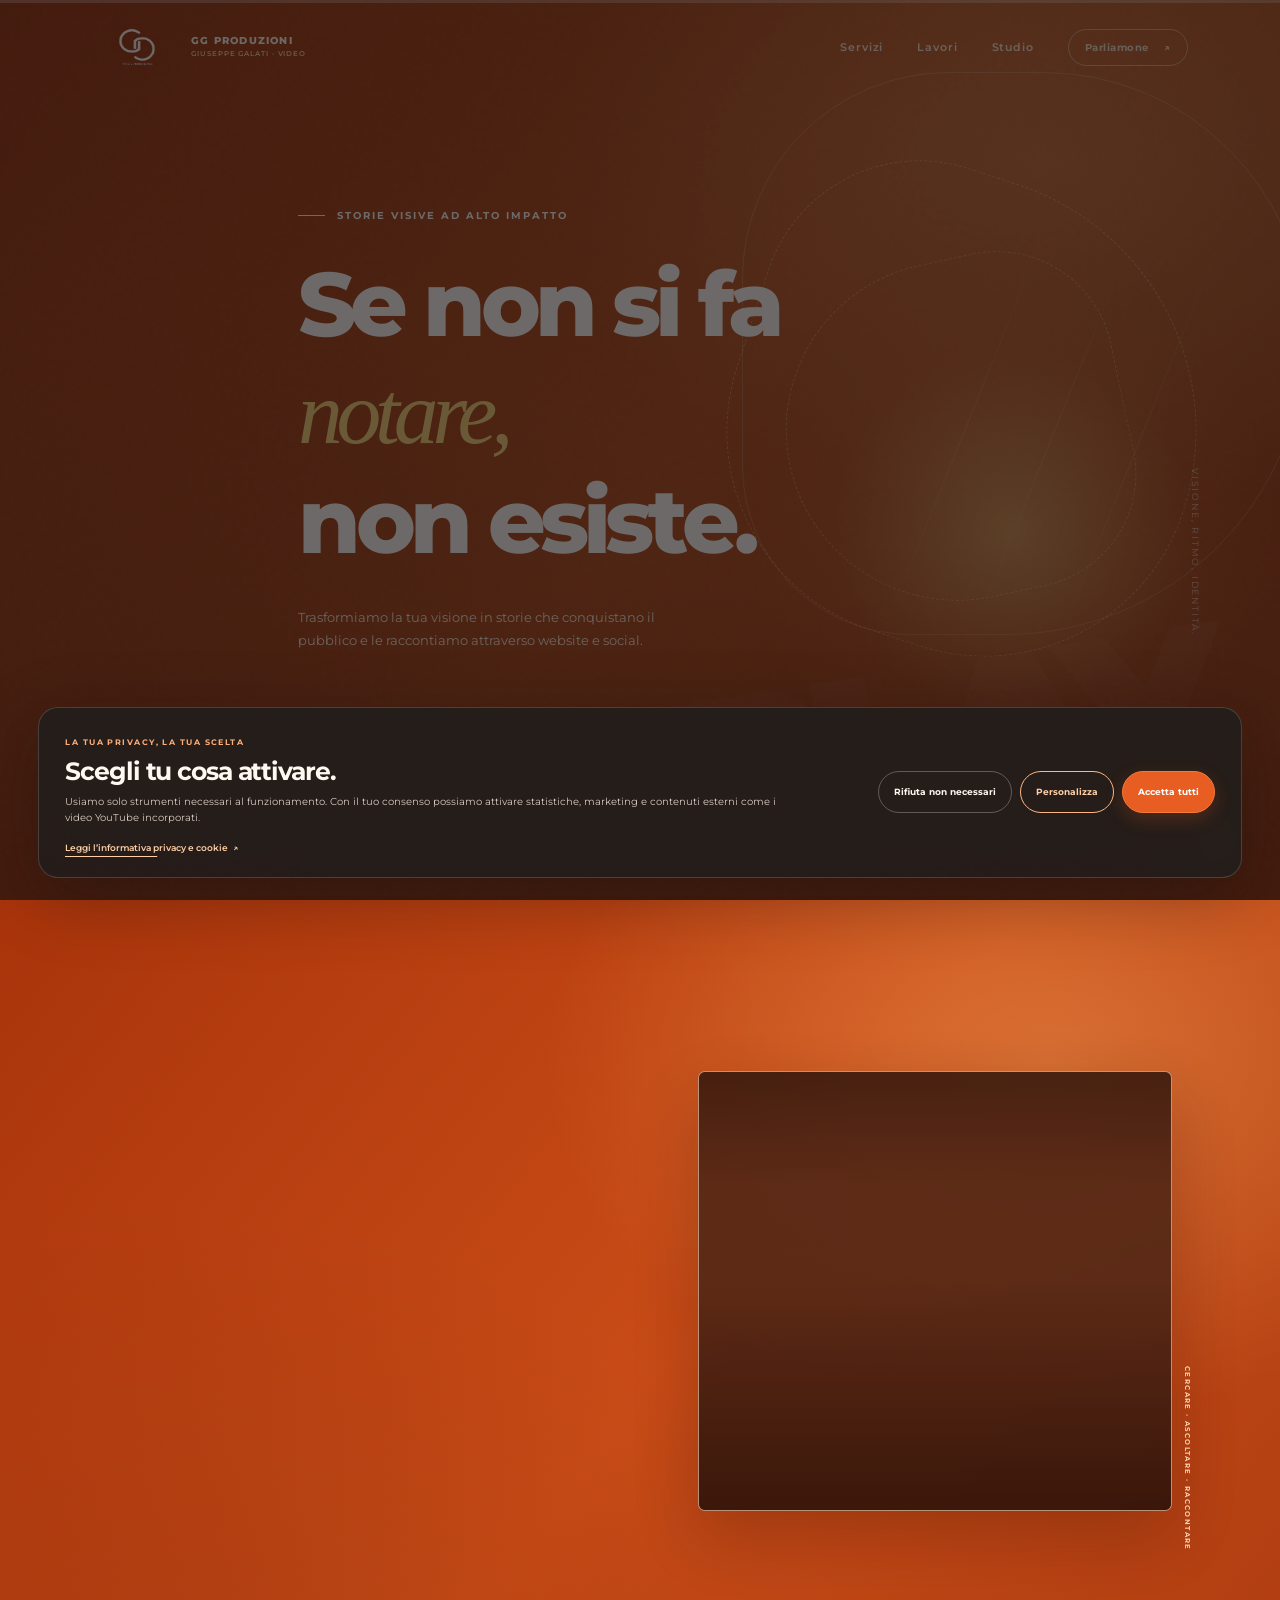
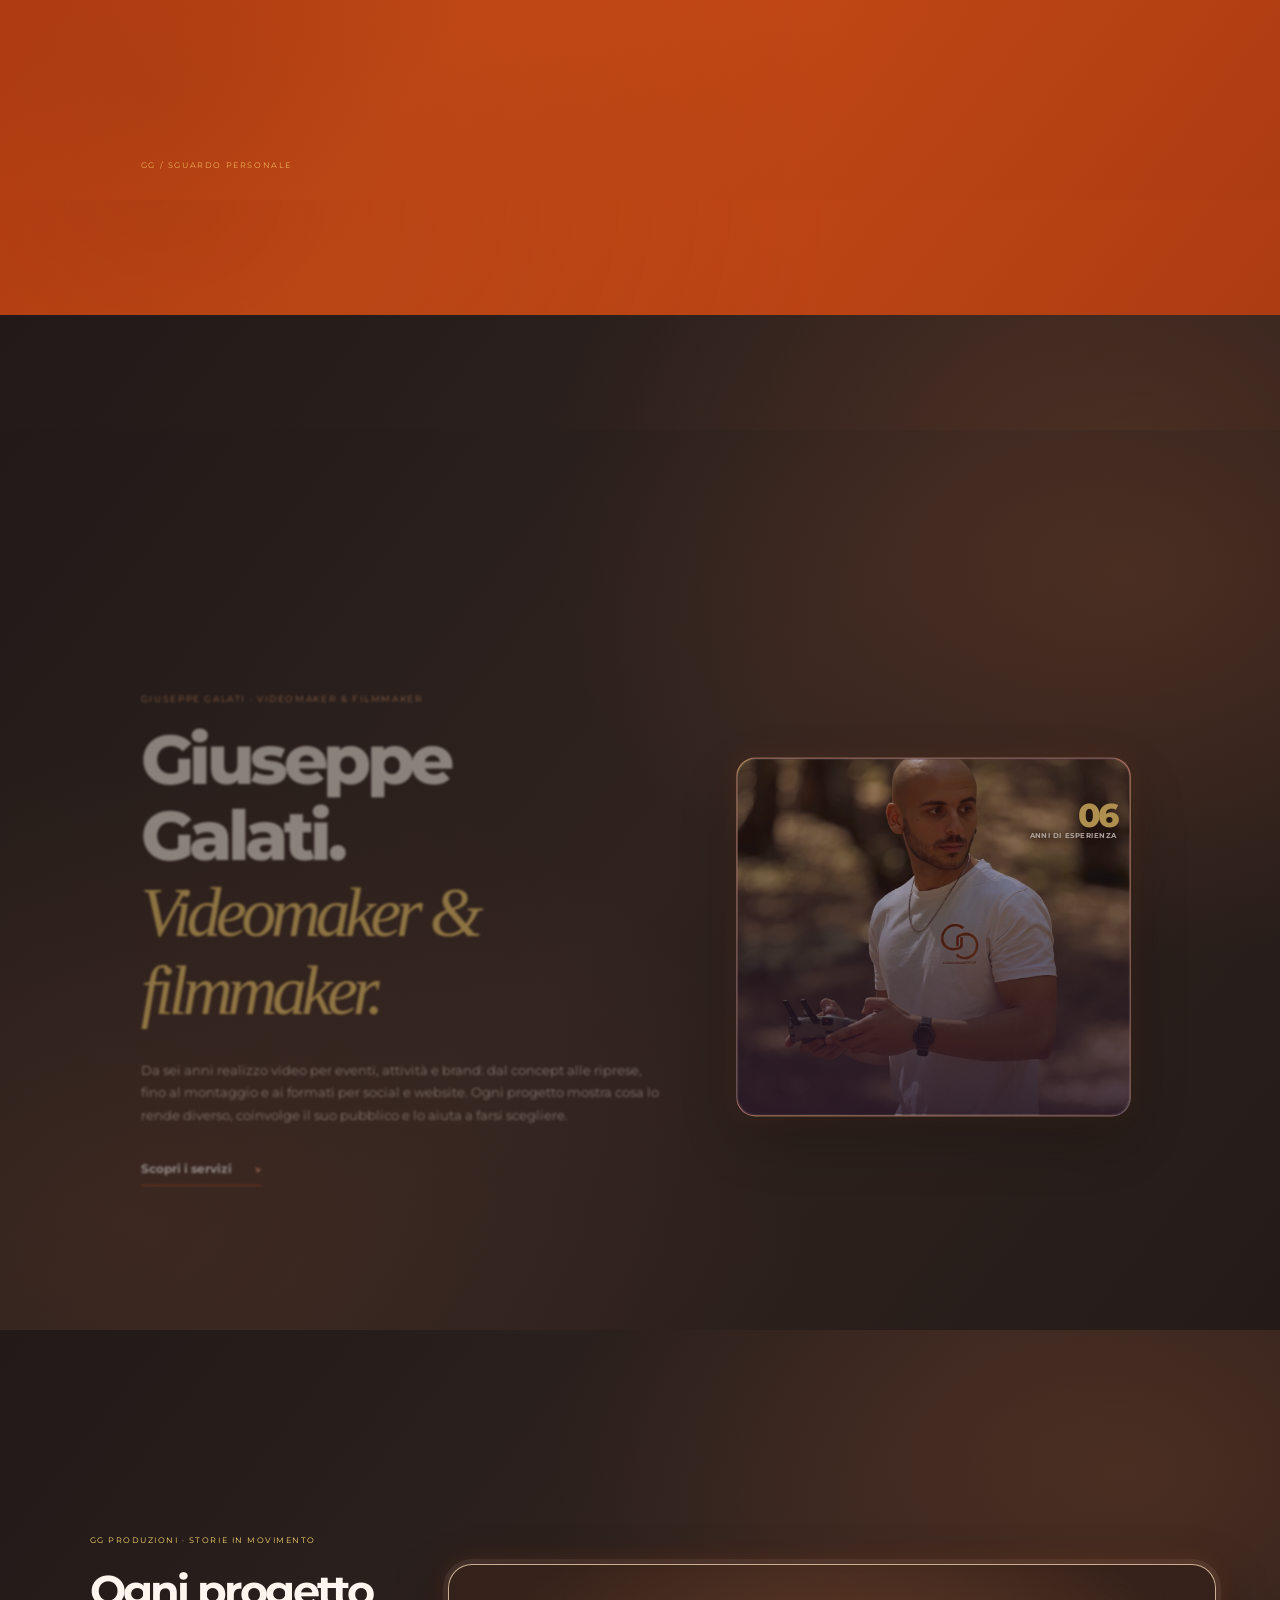
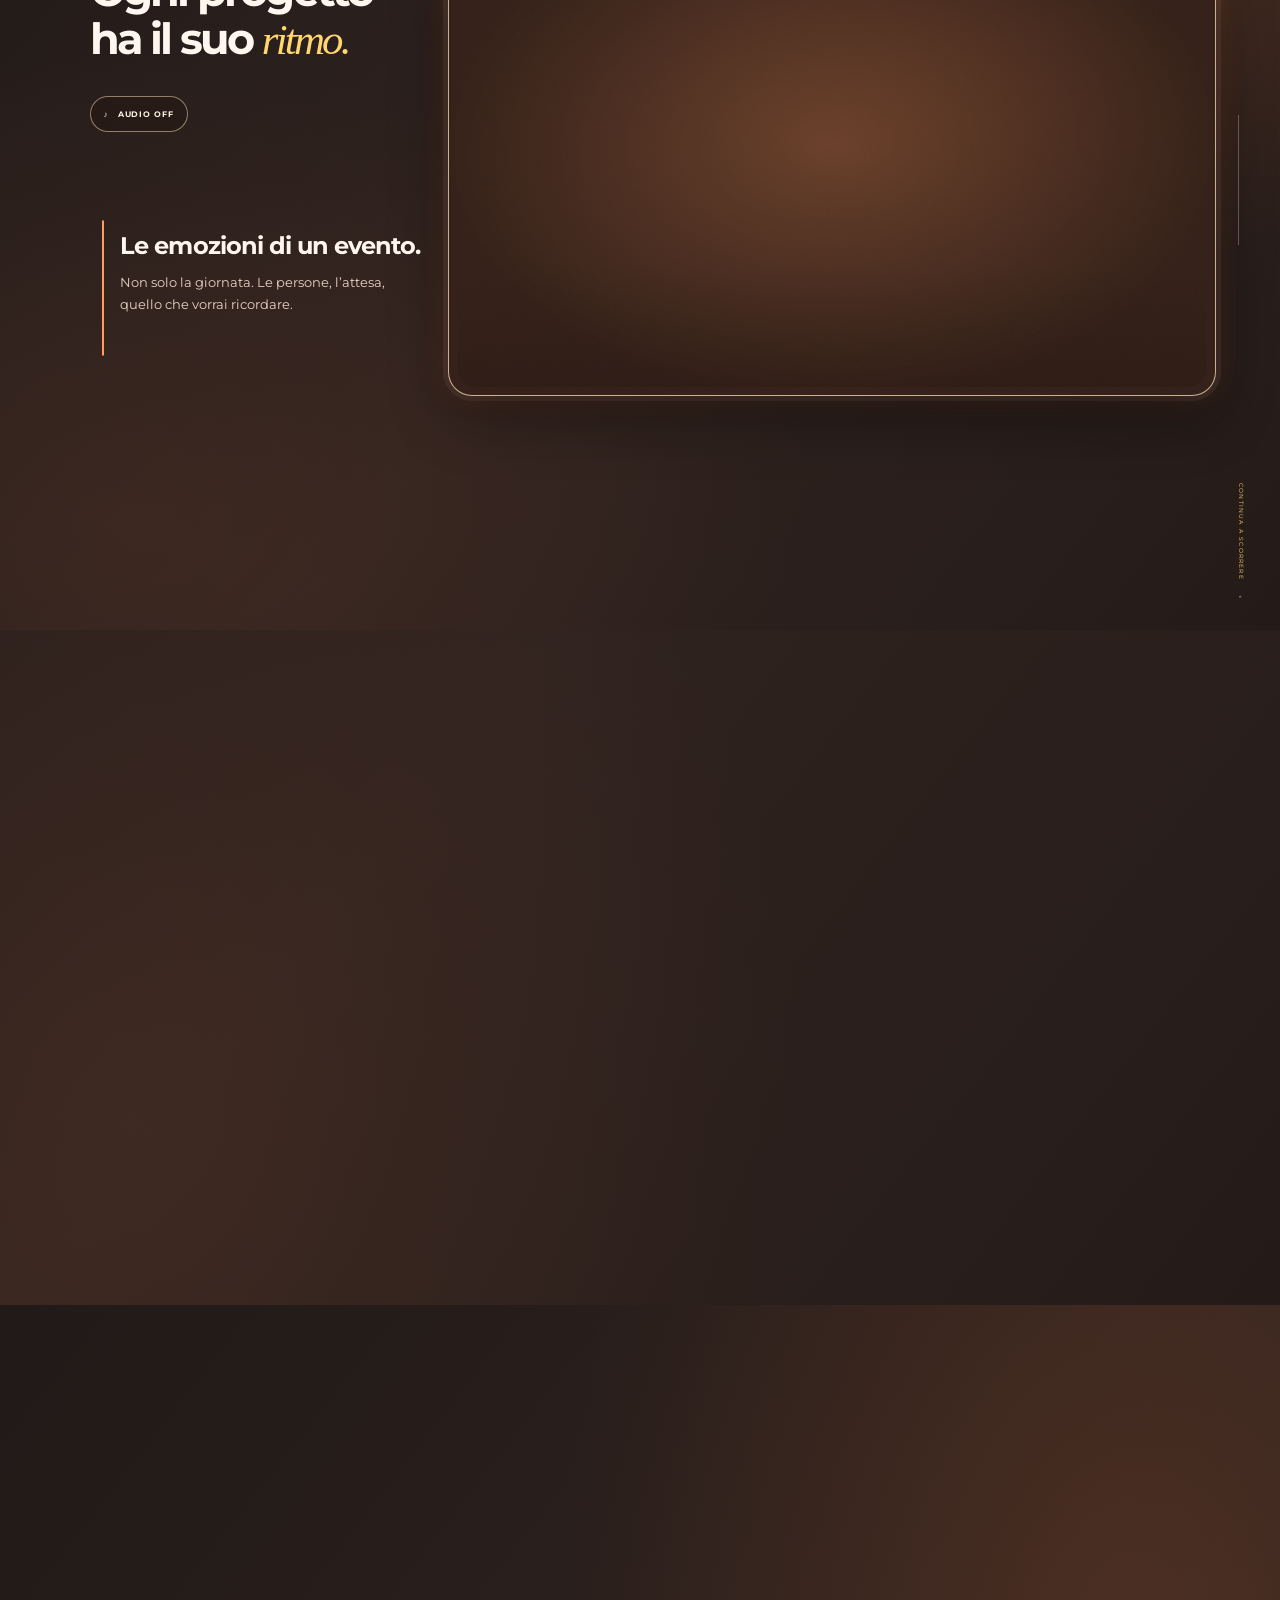
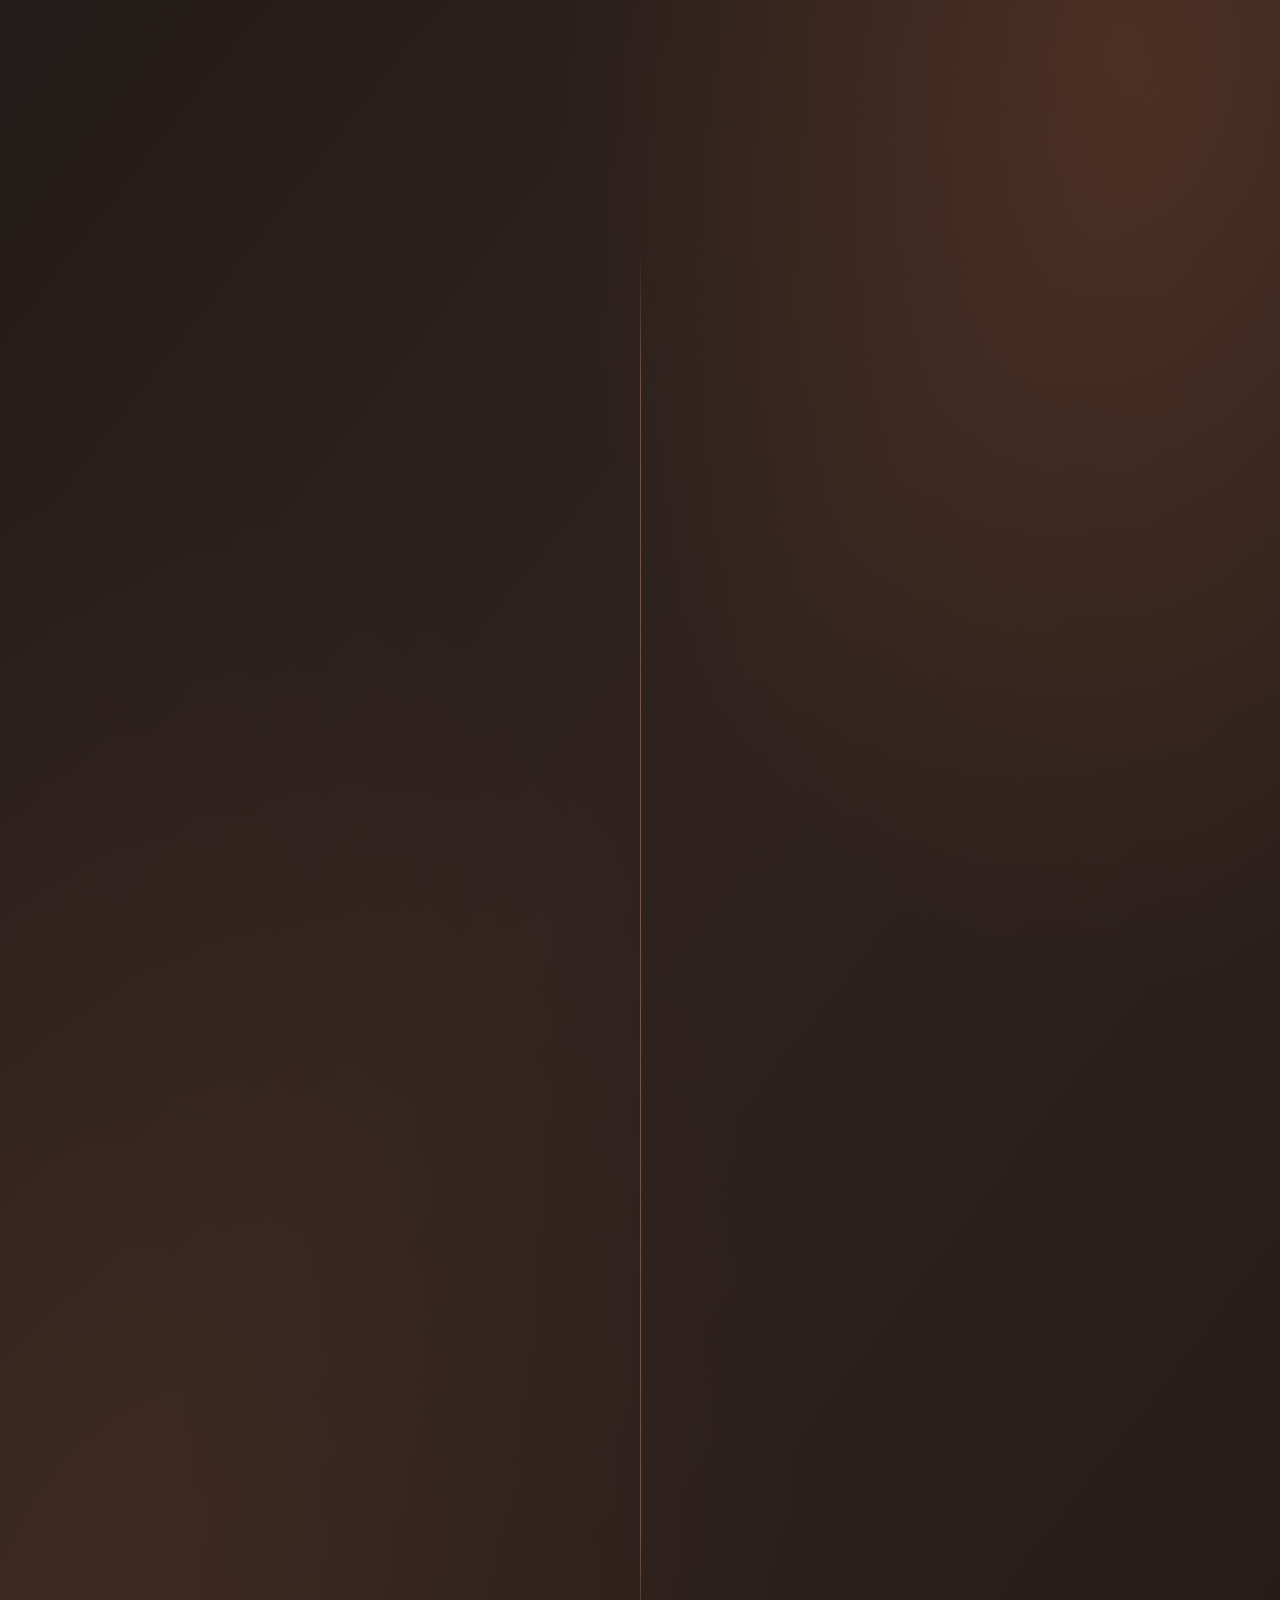
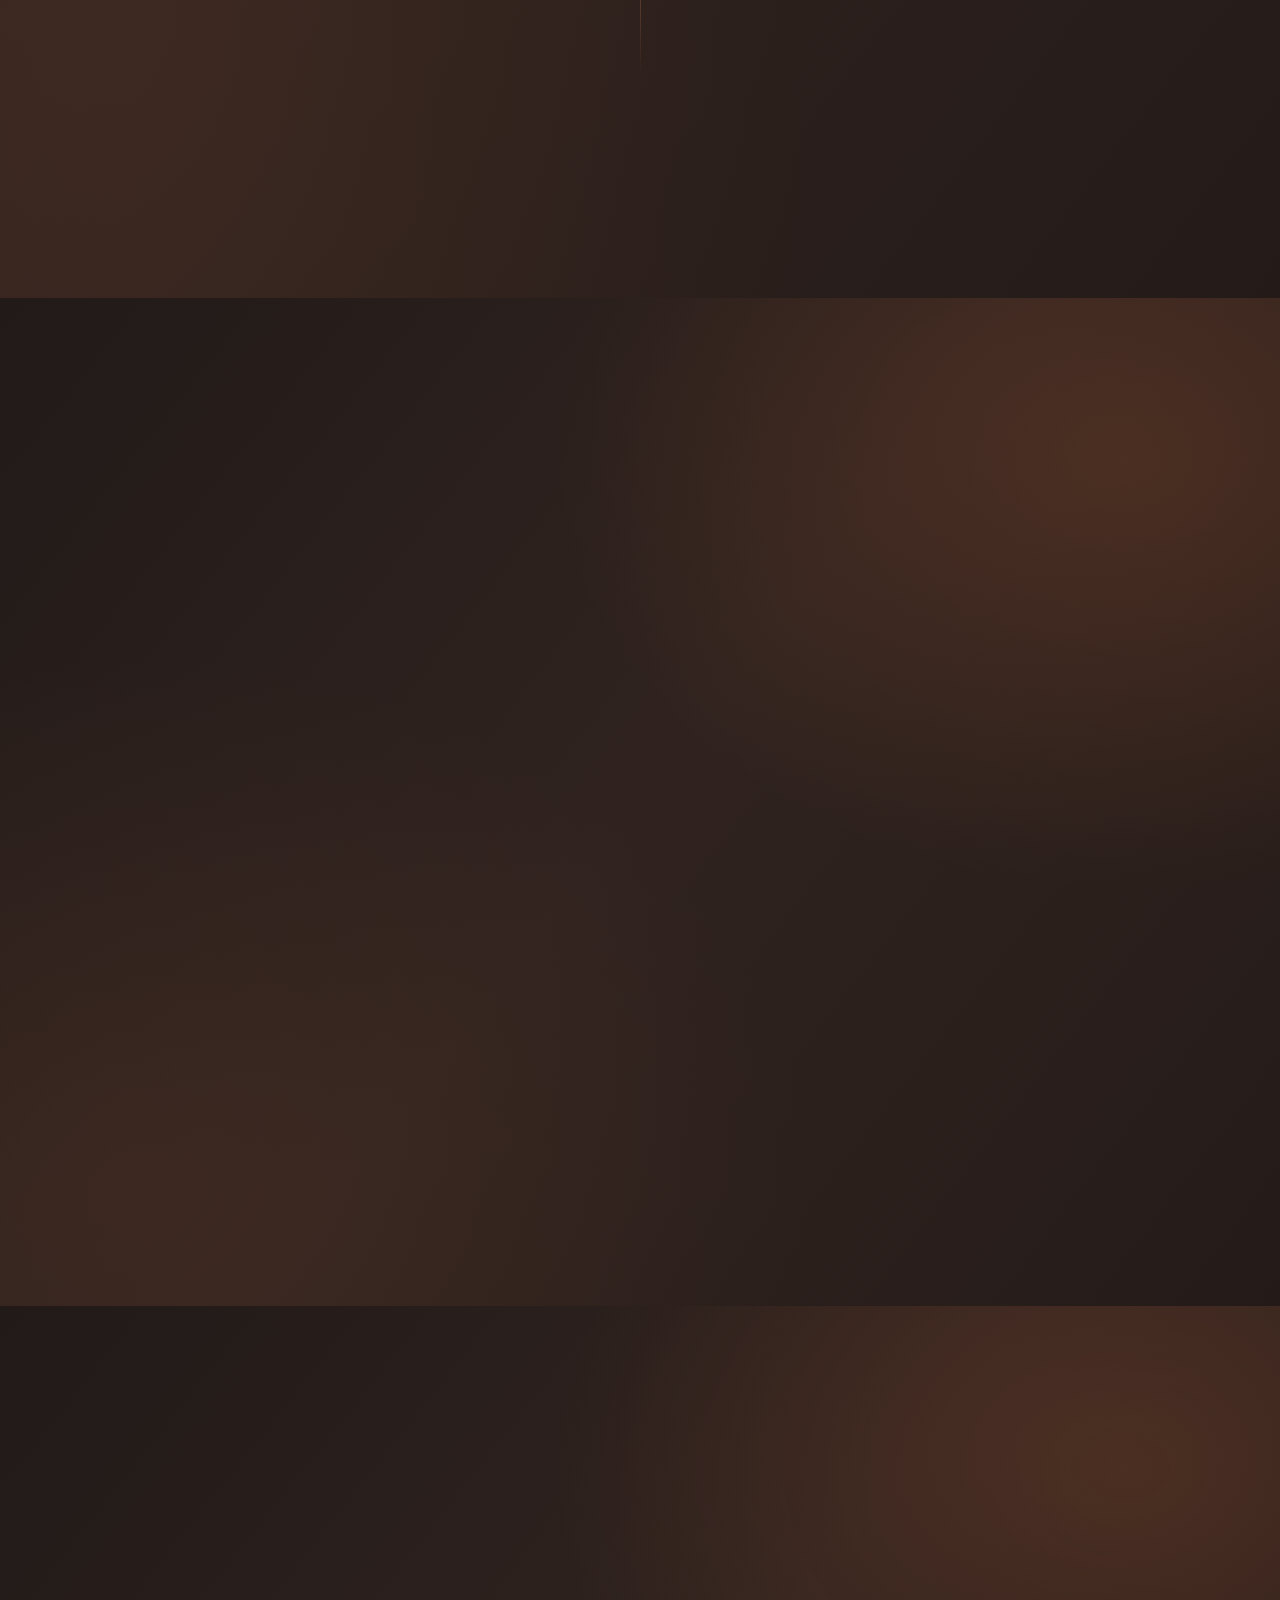
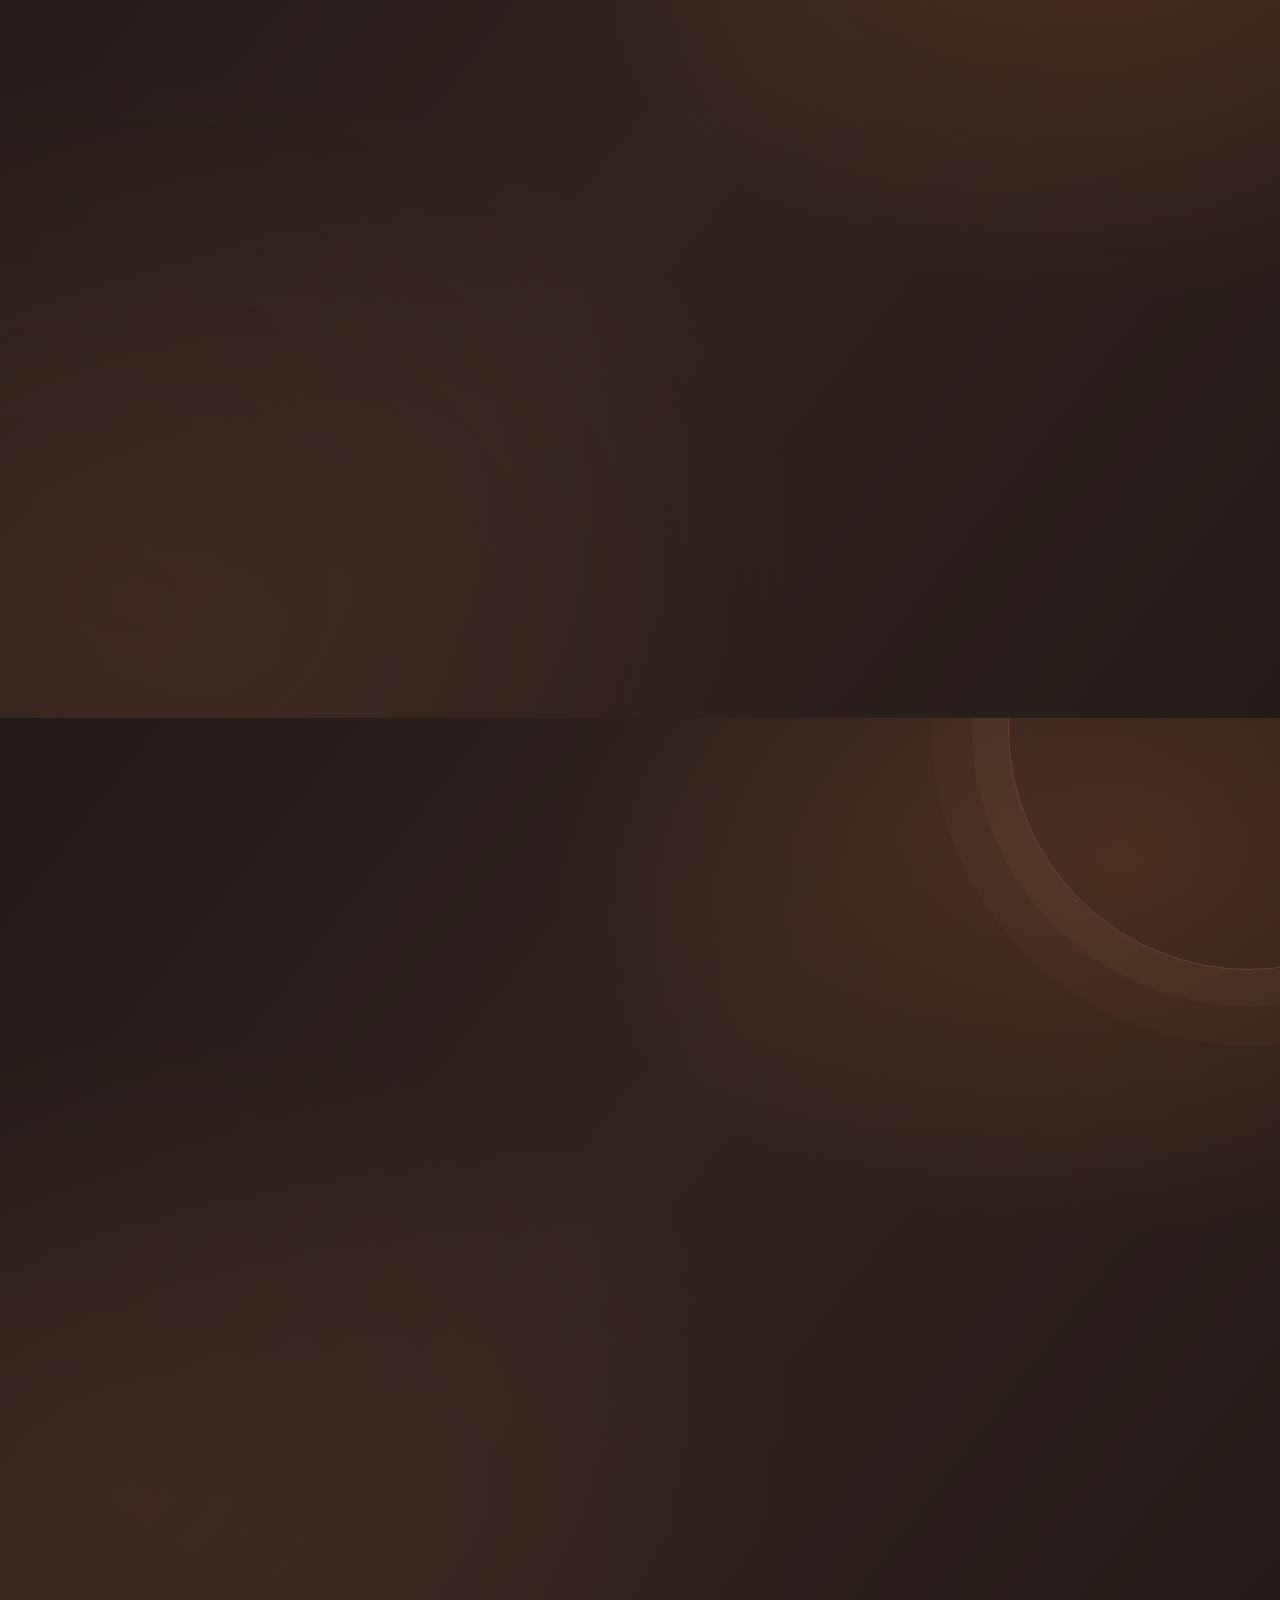
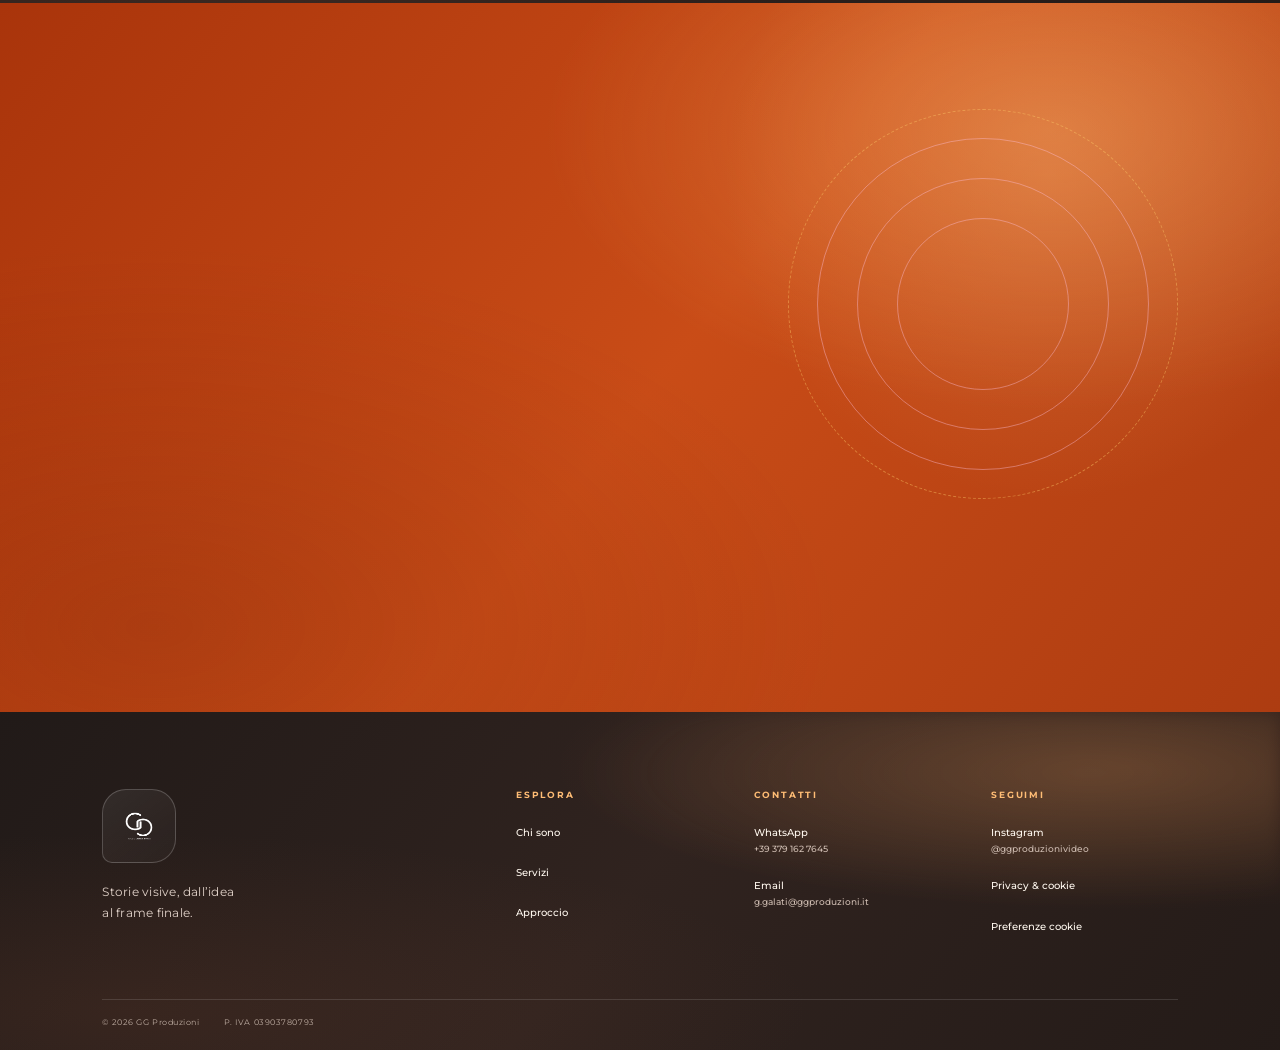
==== commit 07c9fdc5: "Refresh Meta Pixel script cache" ====
--- a/index.html
+++ b/index.html
@@ -241,7 +241,7 @@
       <a class="cookie-policy-link" href="privacy.html">Informativa completa privacy e cookie <span>↗</span></a>
     </form>
   </dialog>
-  <script src="script.js?v=cookie-scroll-lock-20261116"></script>
+  <script src="script.js?v=meta-pixel-1610886030173120-20261116"></script>
   <div class="pointer-aura" aria-hidden="true"></div>
 </body>
 </html>
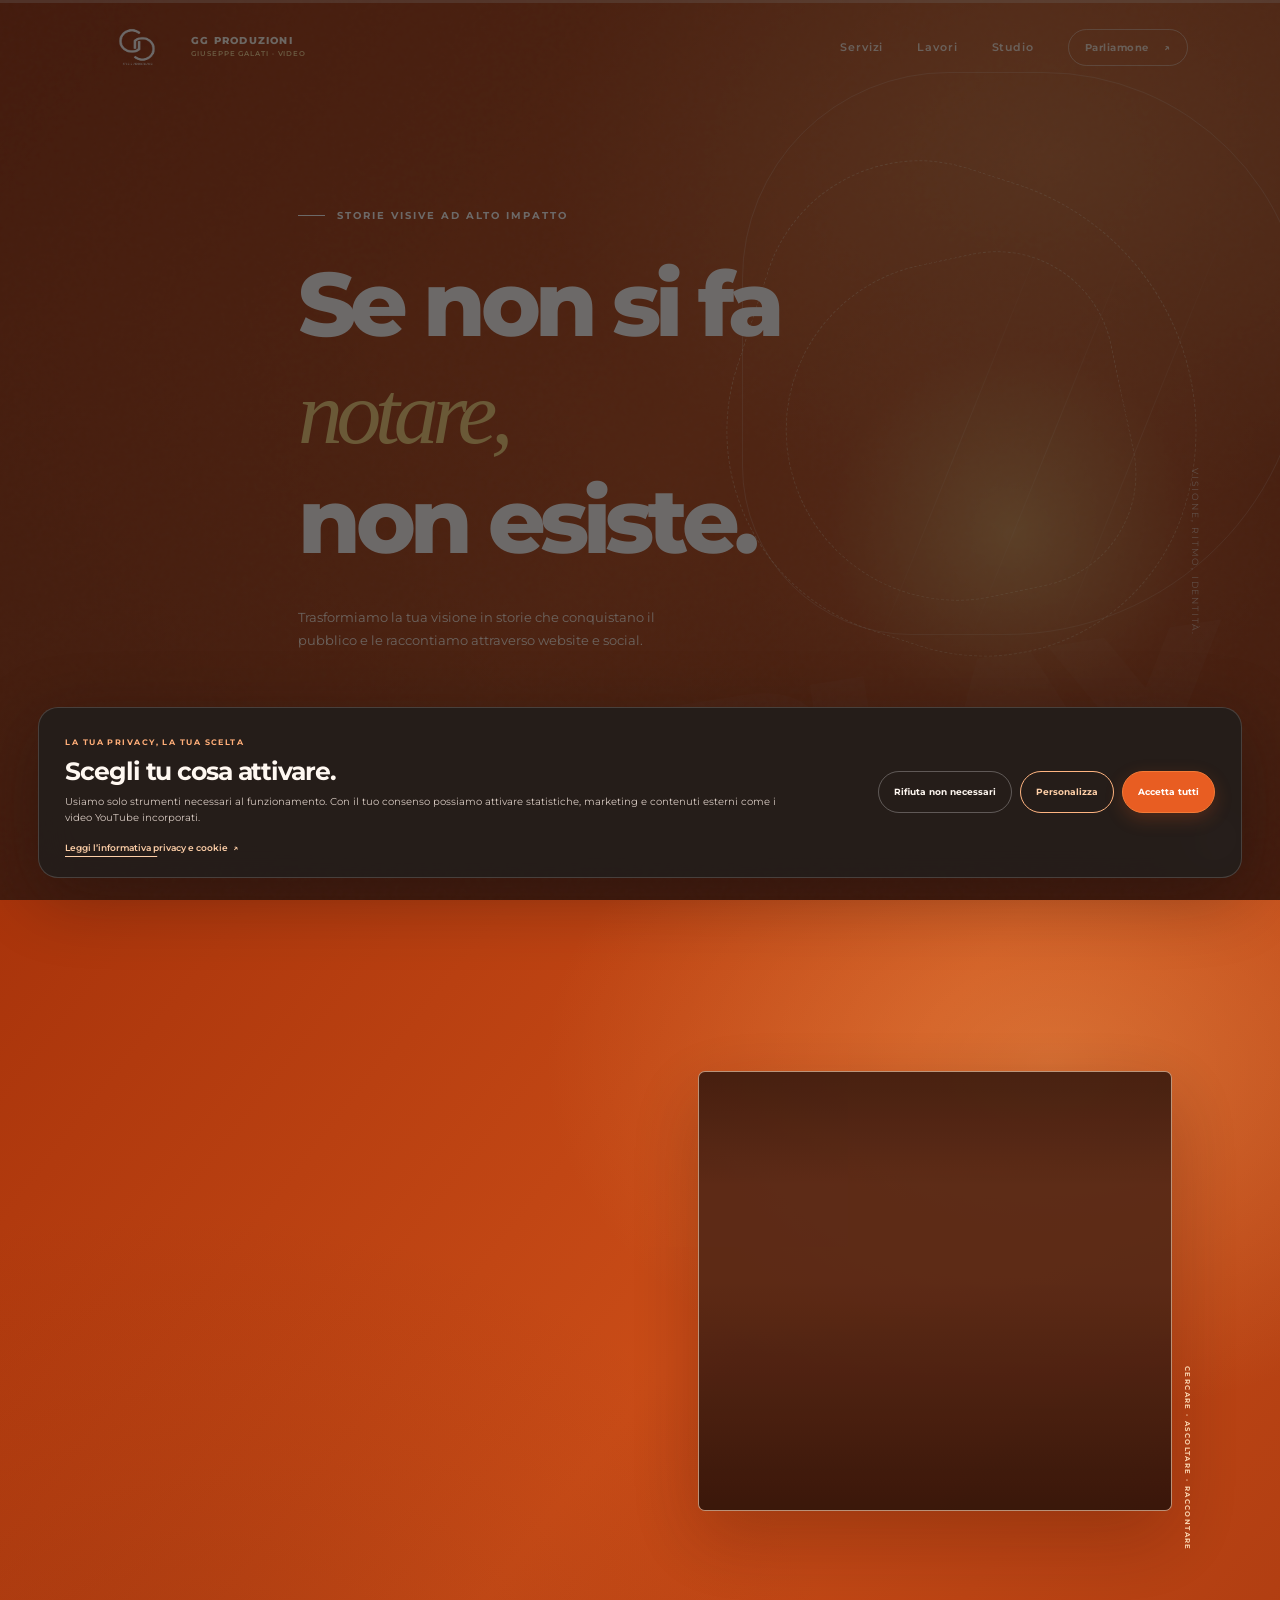
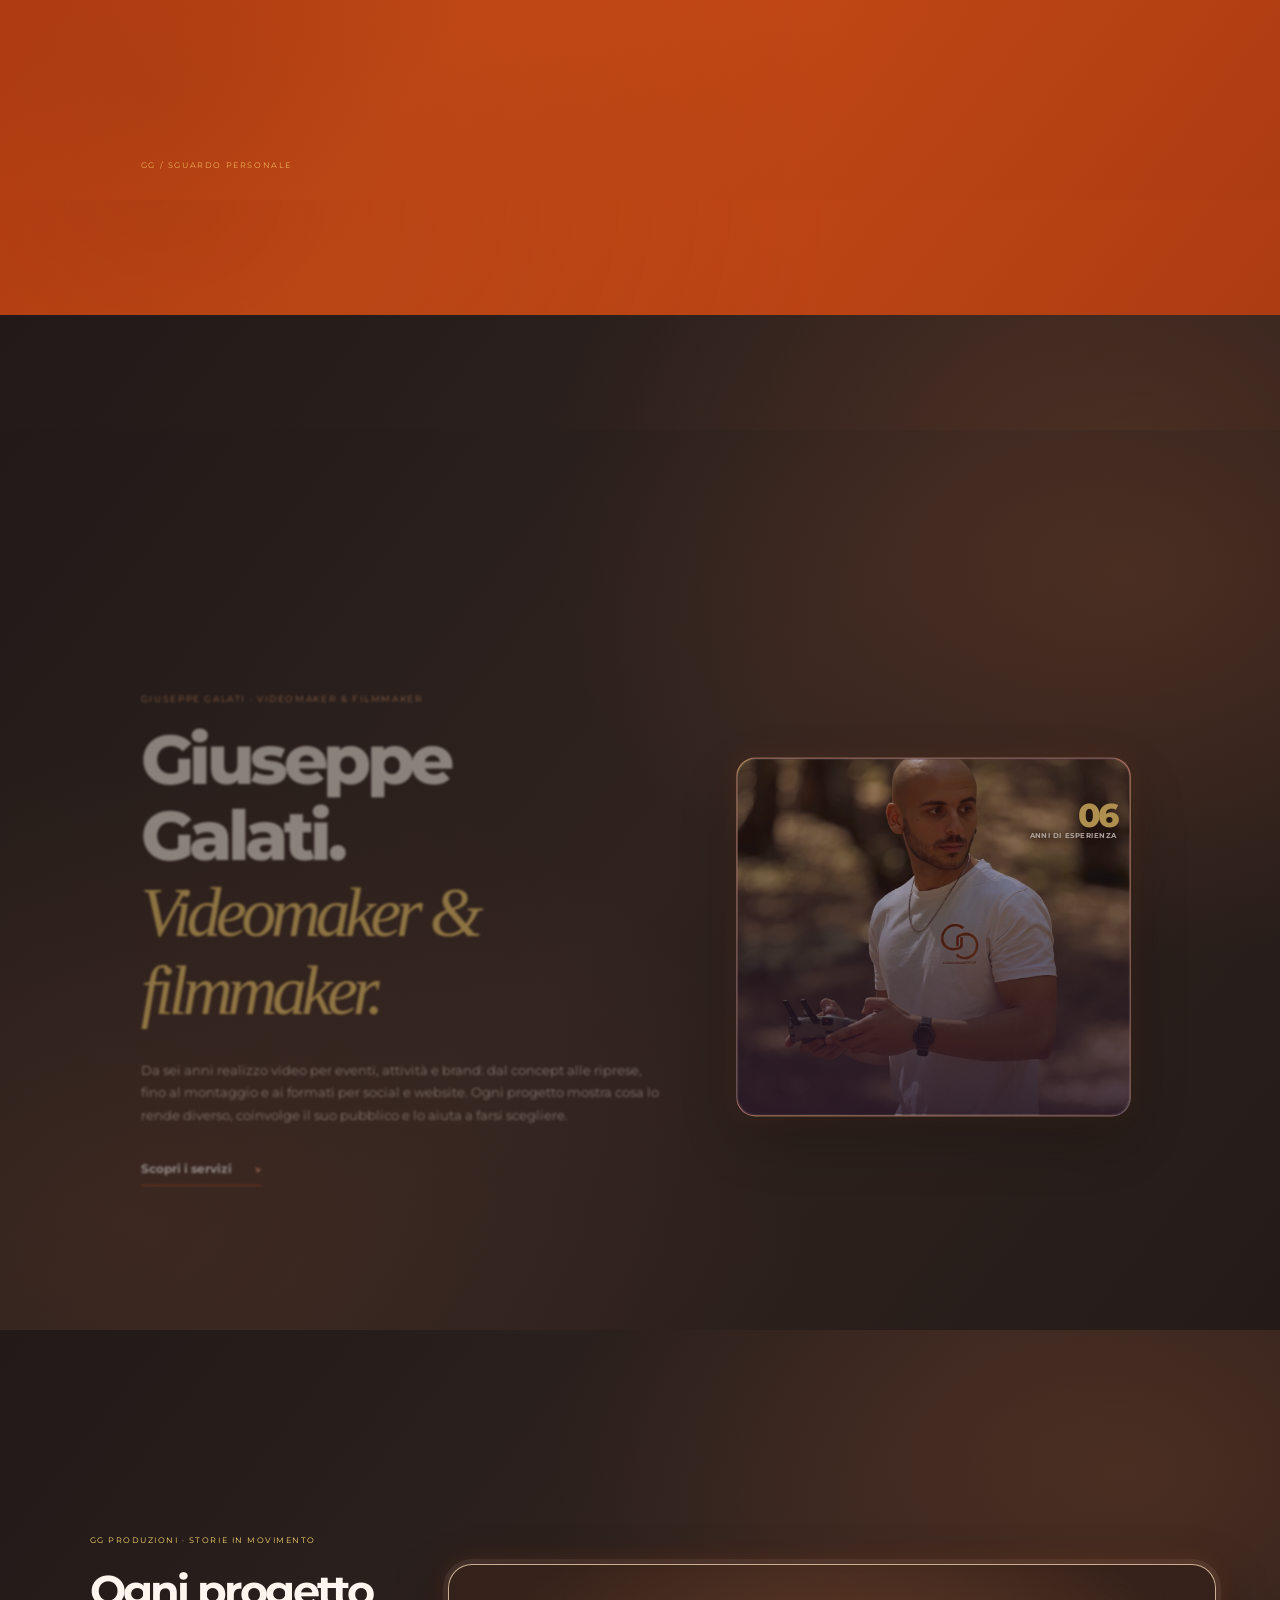
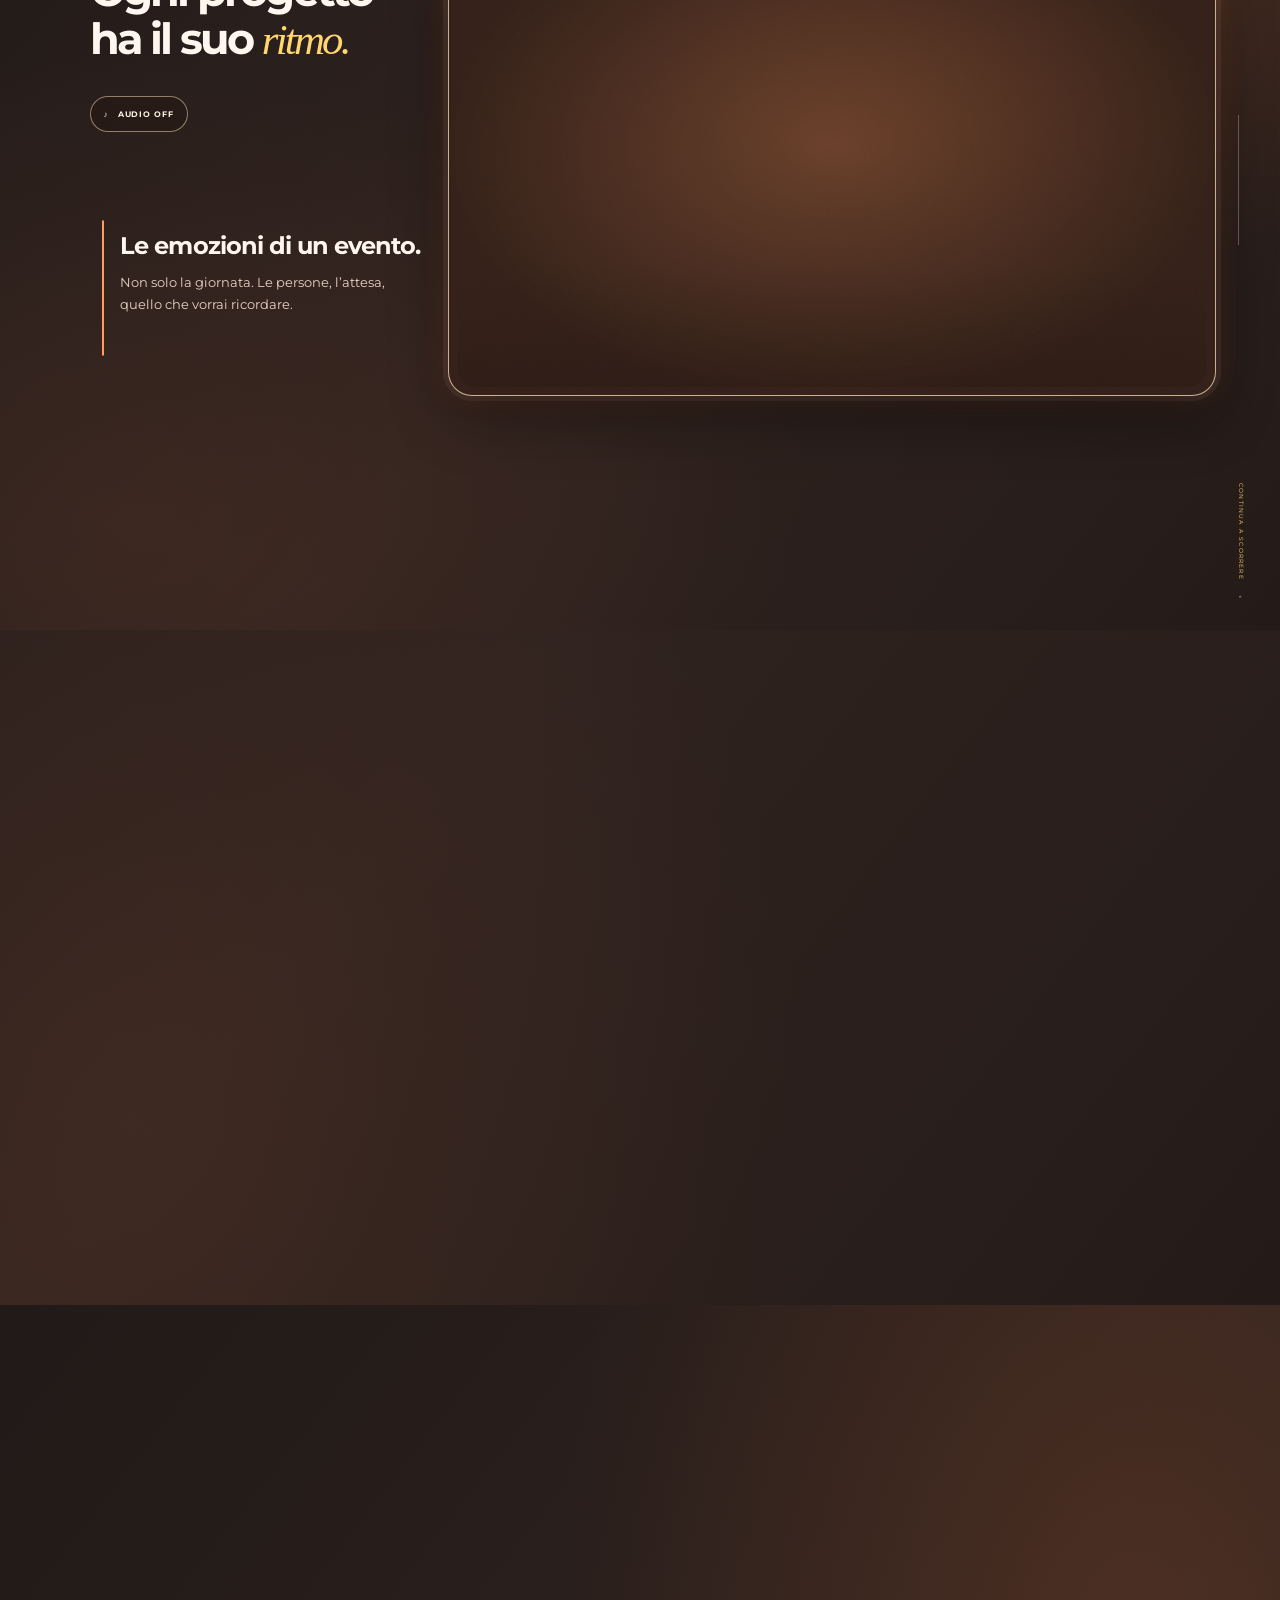
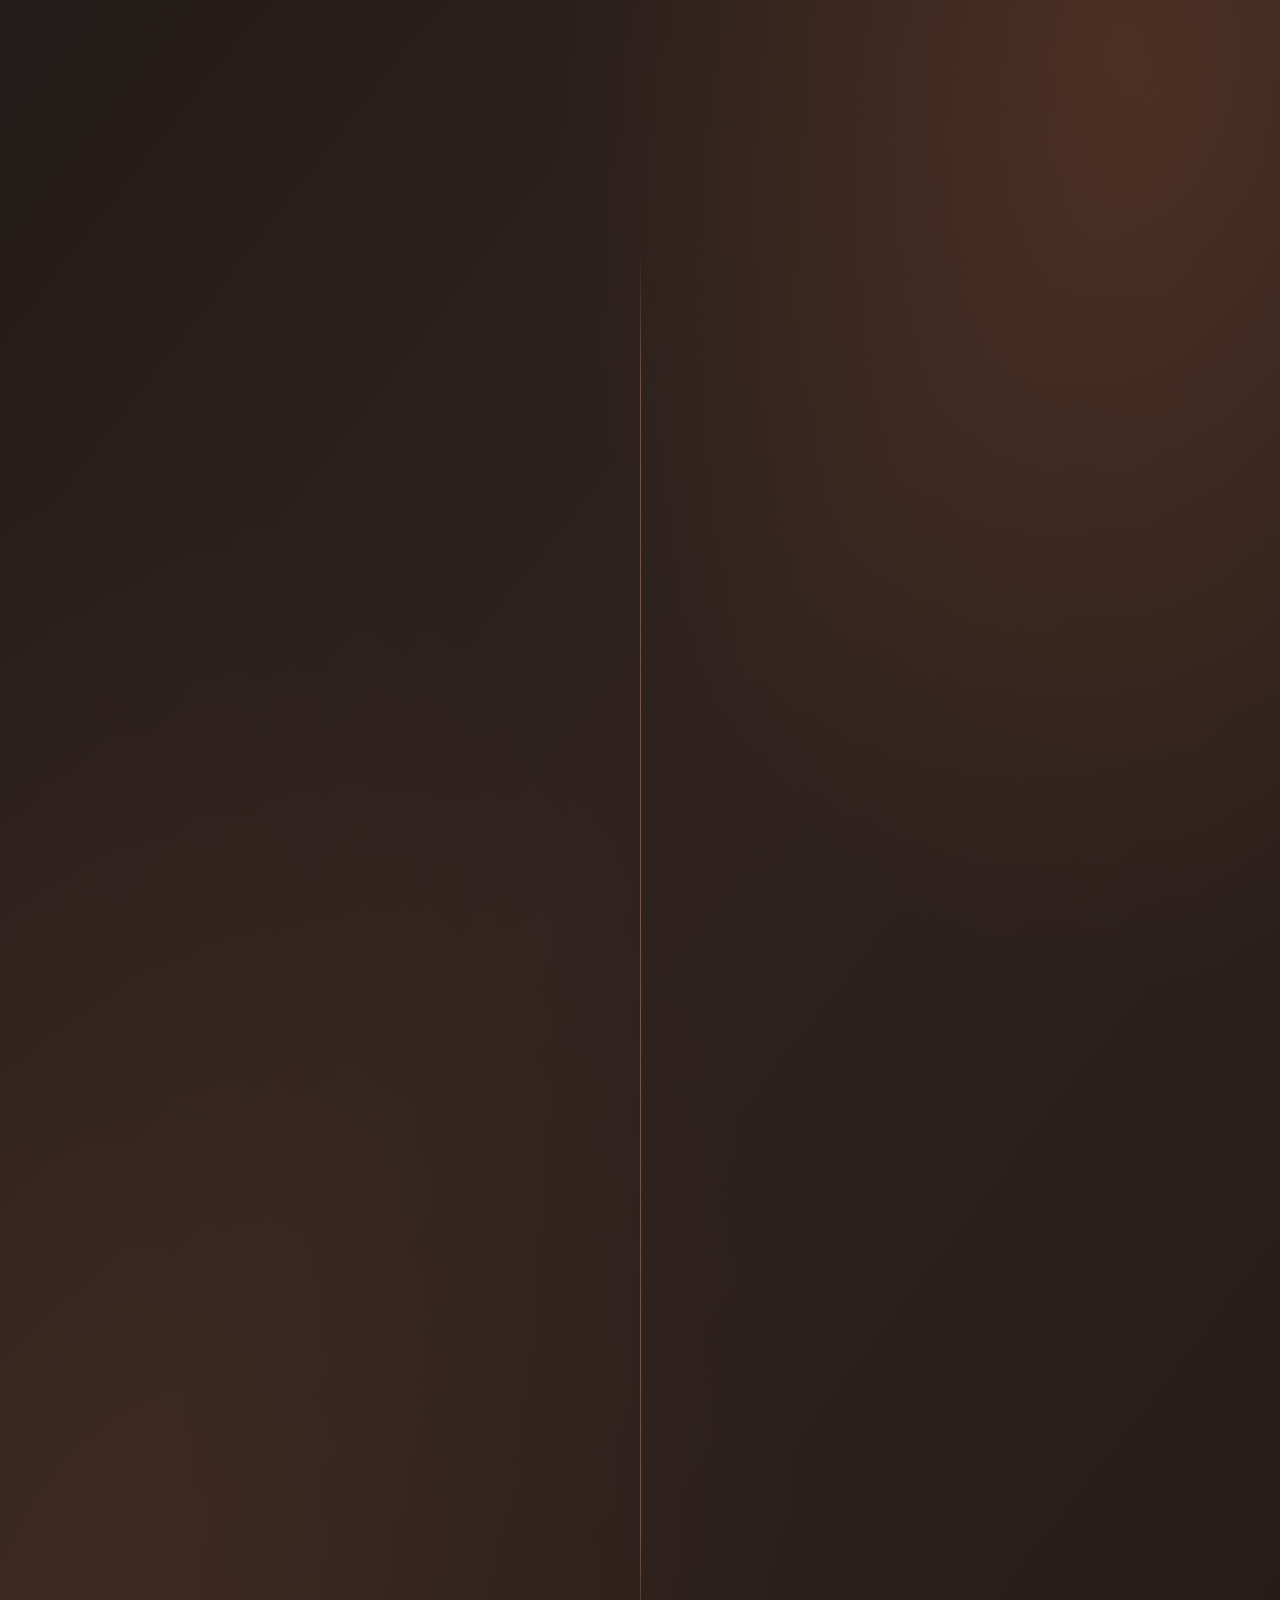
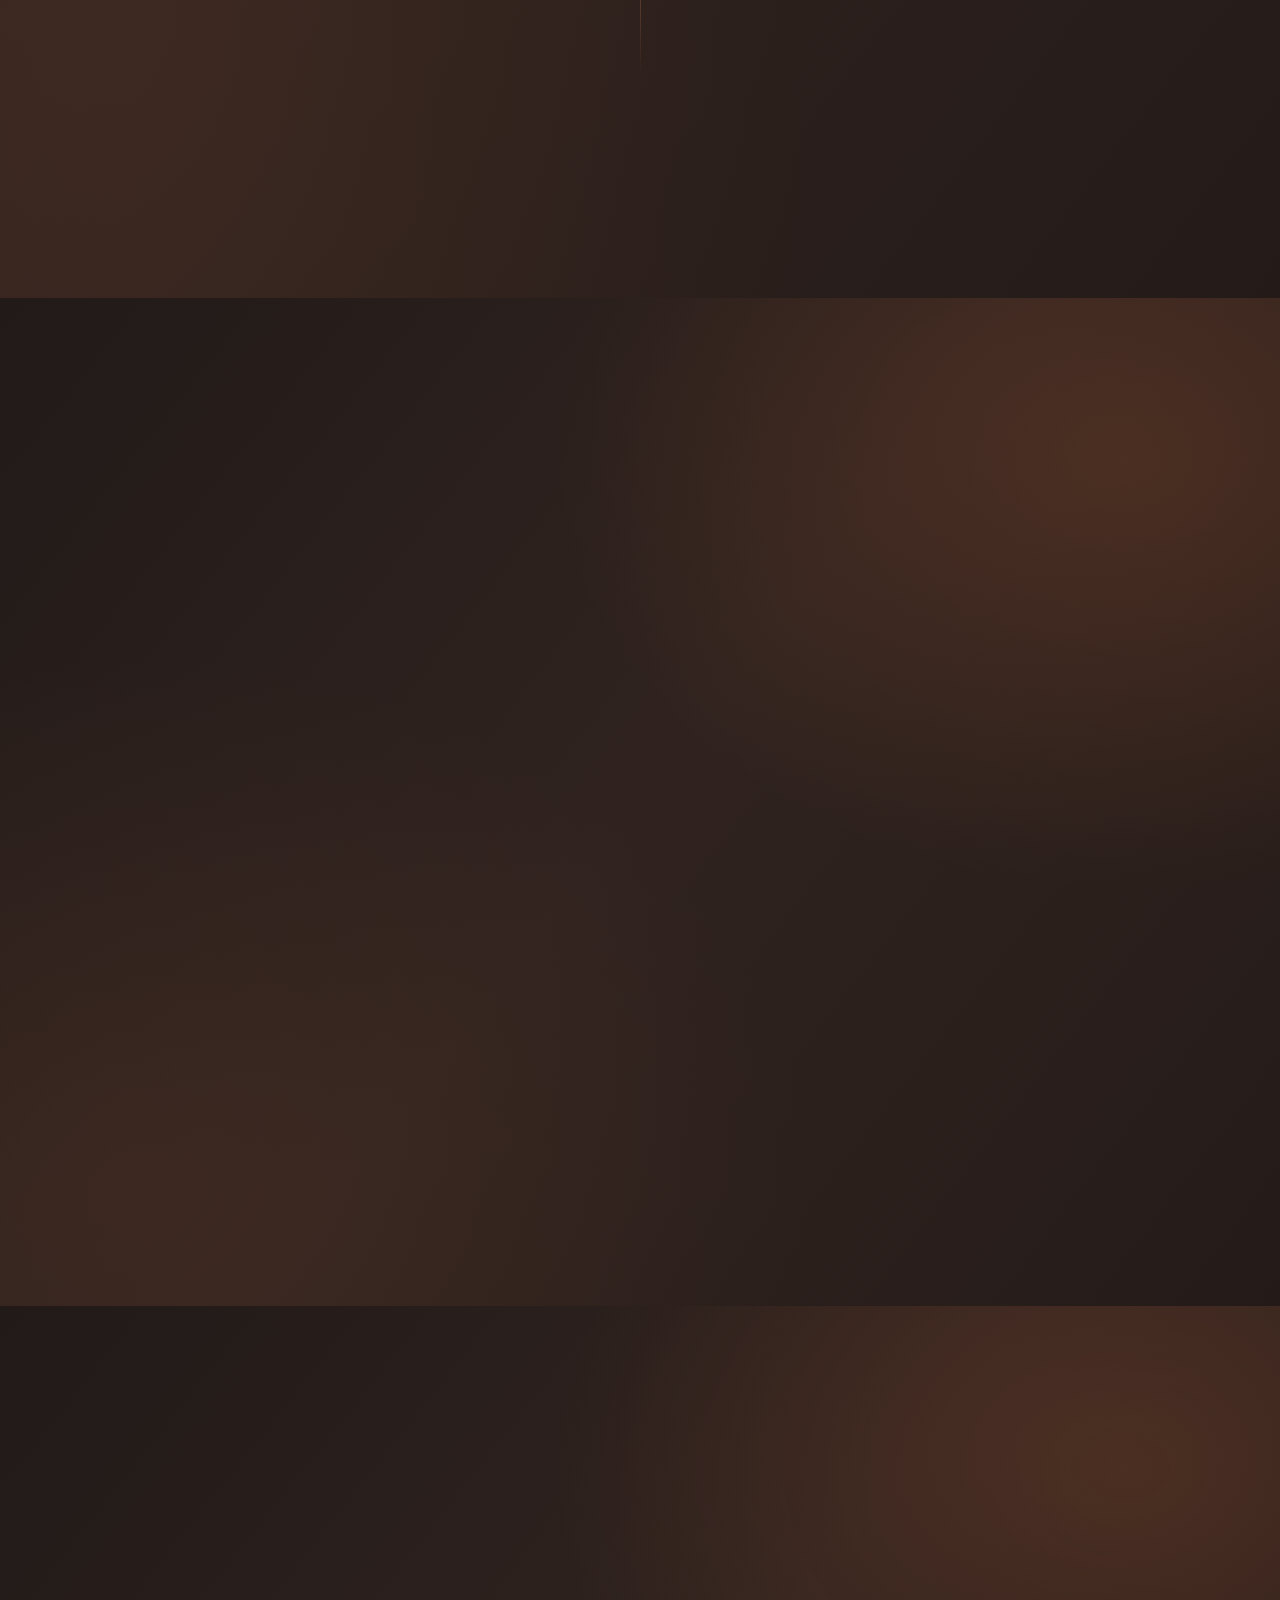
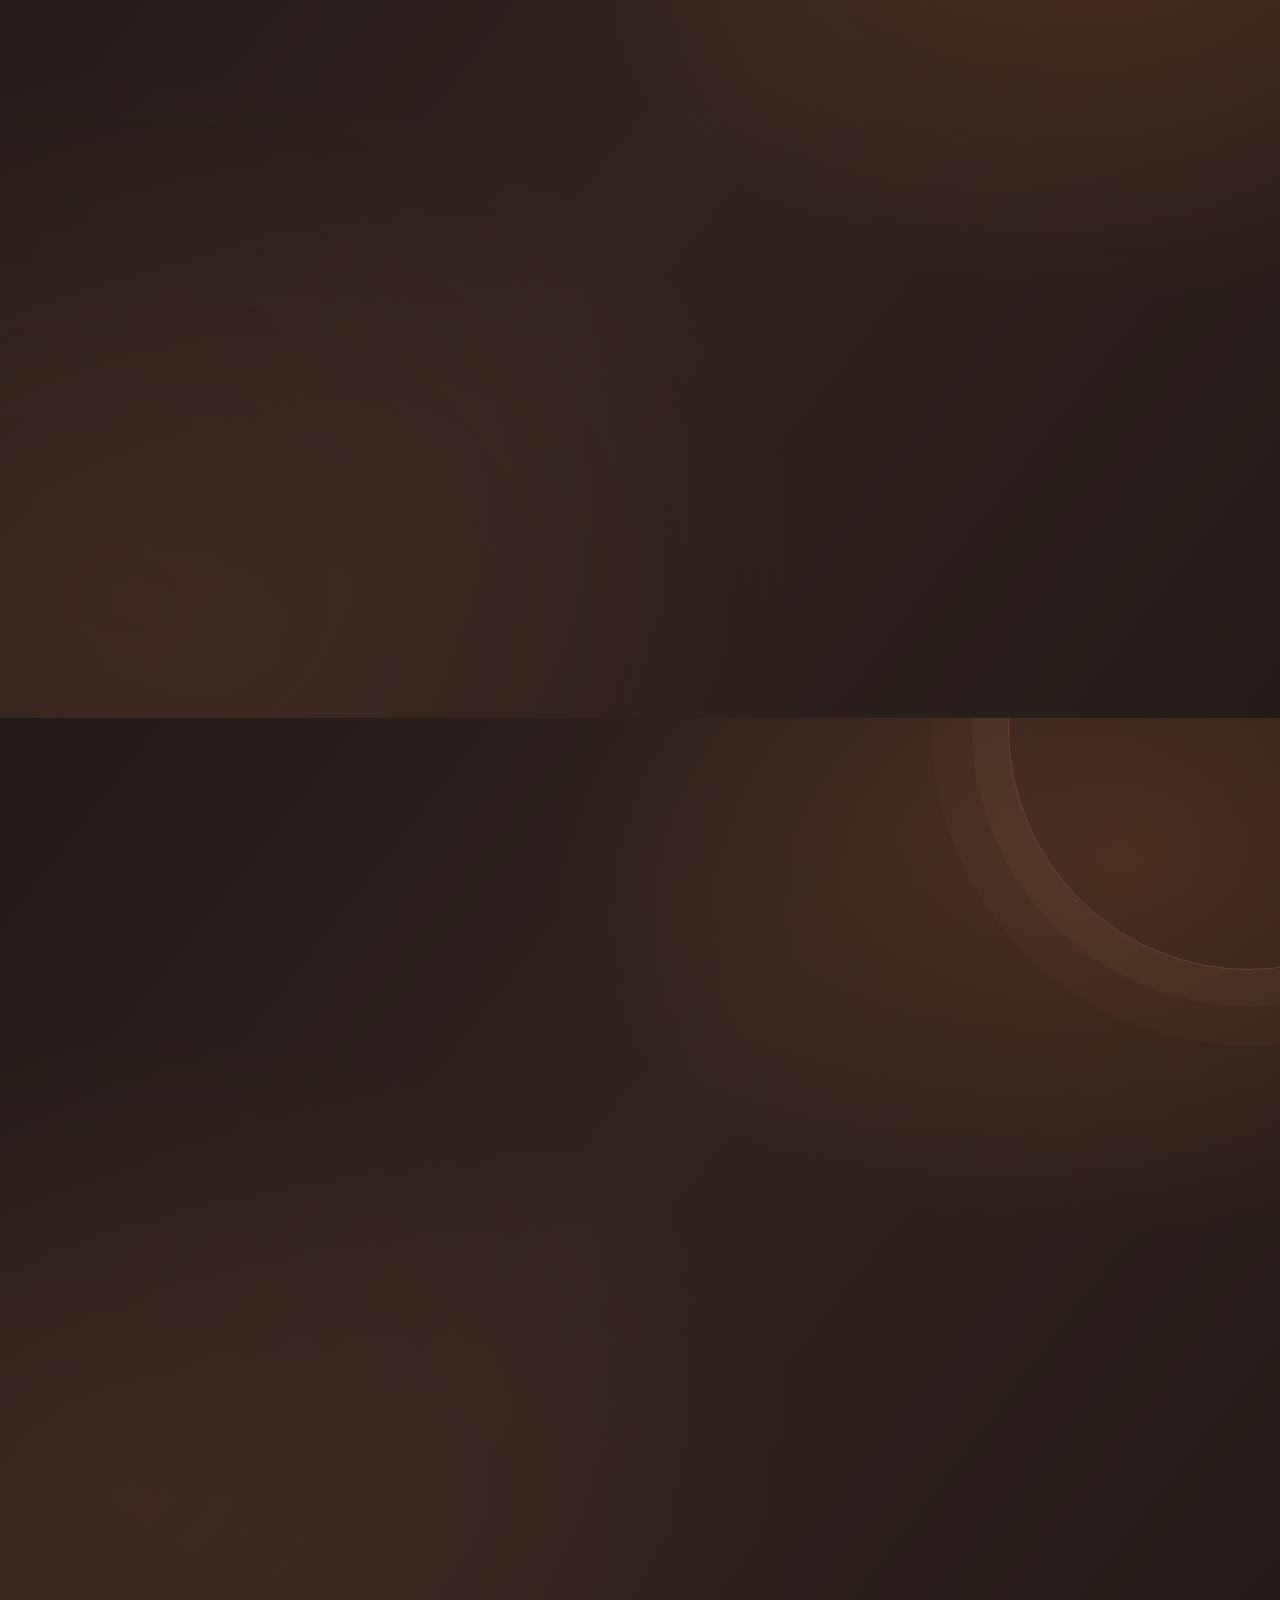
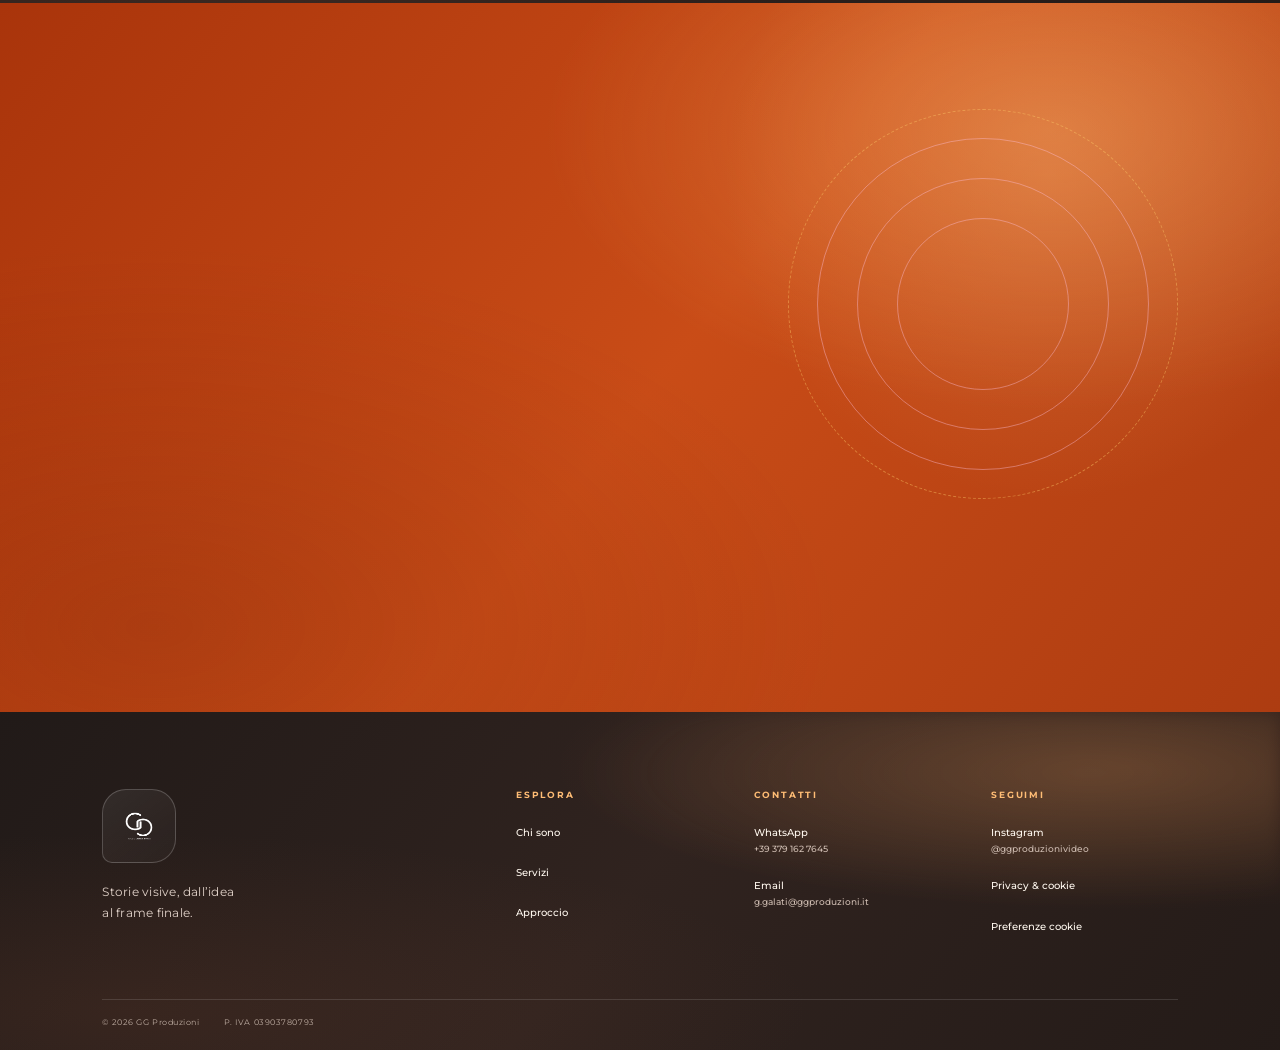
==== commit e0cb9032: "Clarify Meta Pixel consent category" ====
--- a/index.html
+++ b/index.html
@@ -235,13 +235,13 @@
       <span class="cookie-eyebrow">PREFERENZE PRIVACY</span><h2 id="cookie-dialog-title">Decidi cosa condividere.</h2><p class="cookie-dialog-intro">Le preferenze vengono salvate su questo dispositivo. Puoi modificarle o revocarle in qualsiasi momento da “Preferenze cookie” nel footer.</p>
       <div class="cookie-category"><div><h3>Necessari</h3><p>Memorizzano la scelta privacy e consentono le funzioni essenziali del sito.</p></div><span class="cookie-always">Sempre attivi</span></div>
       <label class="cookie-category" for="consent-analytics"><span><h3>Statistiche — Google Analytics</h3><p>Raccolgono statistiche sull’utilizzo del sito. Il tag si attiva solo con il consenso e dopo aver configurato l’ID Google.</p></span><input id="consent-analytics" type="checkbox" /></label>
-      <label class="cookie-category" for="consent-marketing"><span><h3>Marketing — Meta Pixel</h3><p>Aiuta a misurare campagne e interazioni. Il Pixel si attiva solo con il consenso e dopo aver configurato l’ID Meta.</p></span><input id="consent-marketing" type="checkbox" /></label>
+      <label class="cookie-category" for="consent-marketing"><span><h3>Marketing — Meta Pixel</h3><p>Misura le visualizzazioni di pagina solo dopo il tuo consenso alla categoria marketing.</p></span><input id="consent-marketing" type="checkbox" /></label>
       <label class="cookie-category" for="consent-external"><span><h3>Contenuti esterni — YouTube</h3><p>Consente di caricare video YouTube incorporati. La preview Instagram del sito usa contenuti locali; il link al profilo resta disponibile anche senza consenso.</p></span><input id="consent-external" type="checkbox" /></label>
       <div class="cookie-dialog-actions"><button class="cookie-button cookie-button-quiet" type="button" data-cookie-reject>Rifiuta non necessari</button><button class="cookie-button cookie-button-primary" type="button" data-cookie-save>Salva le preferenze</button></div>
       <a class="cookie-policy-link" href="privacy.html">Informativa completa privacy e cookie <span>↗</span></a>
     </form>
   </dialog>
-  <script src="script.js?v=meta-pixel-1610886030173120-20261116"></script>
+  <script src="script.js?v=meta-pixel-consent-20261116"></script>
   <div class="pointer-aura" aria-hidden="true"></div>
 </body>
 </html>
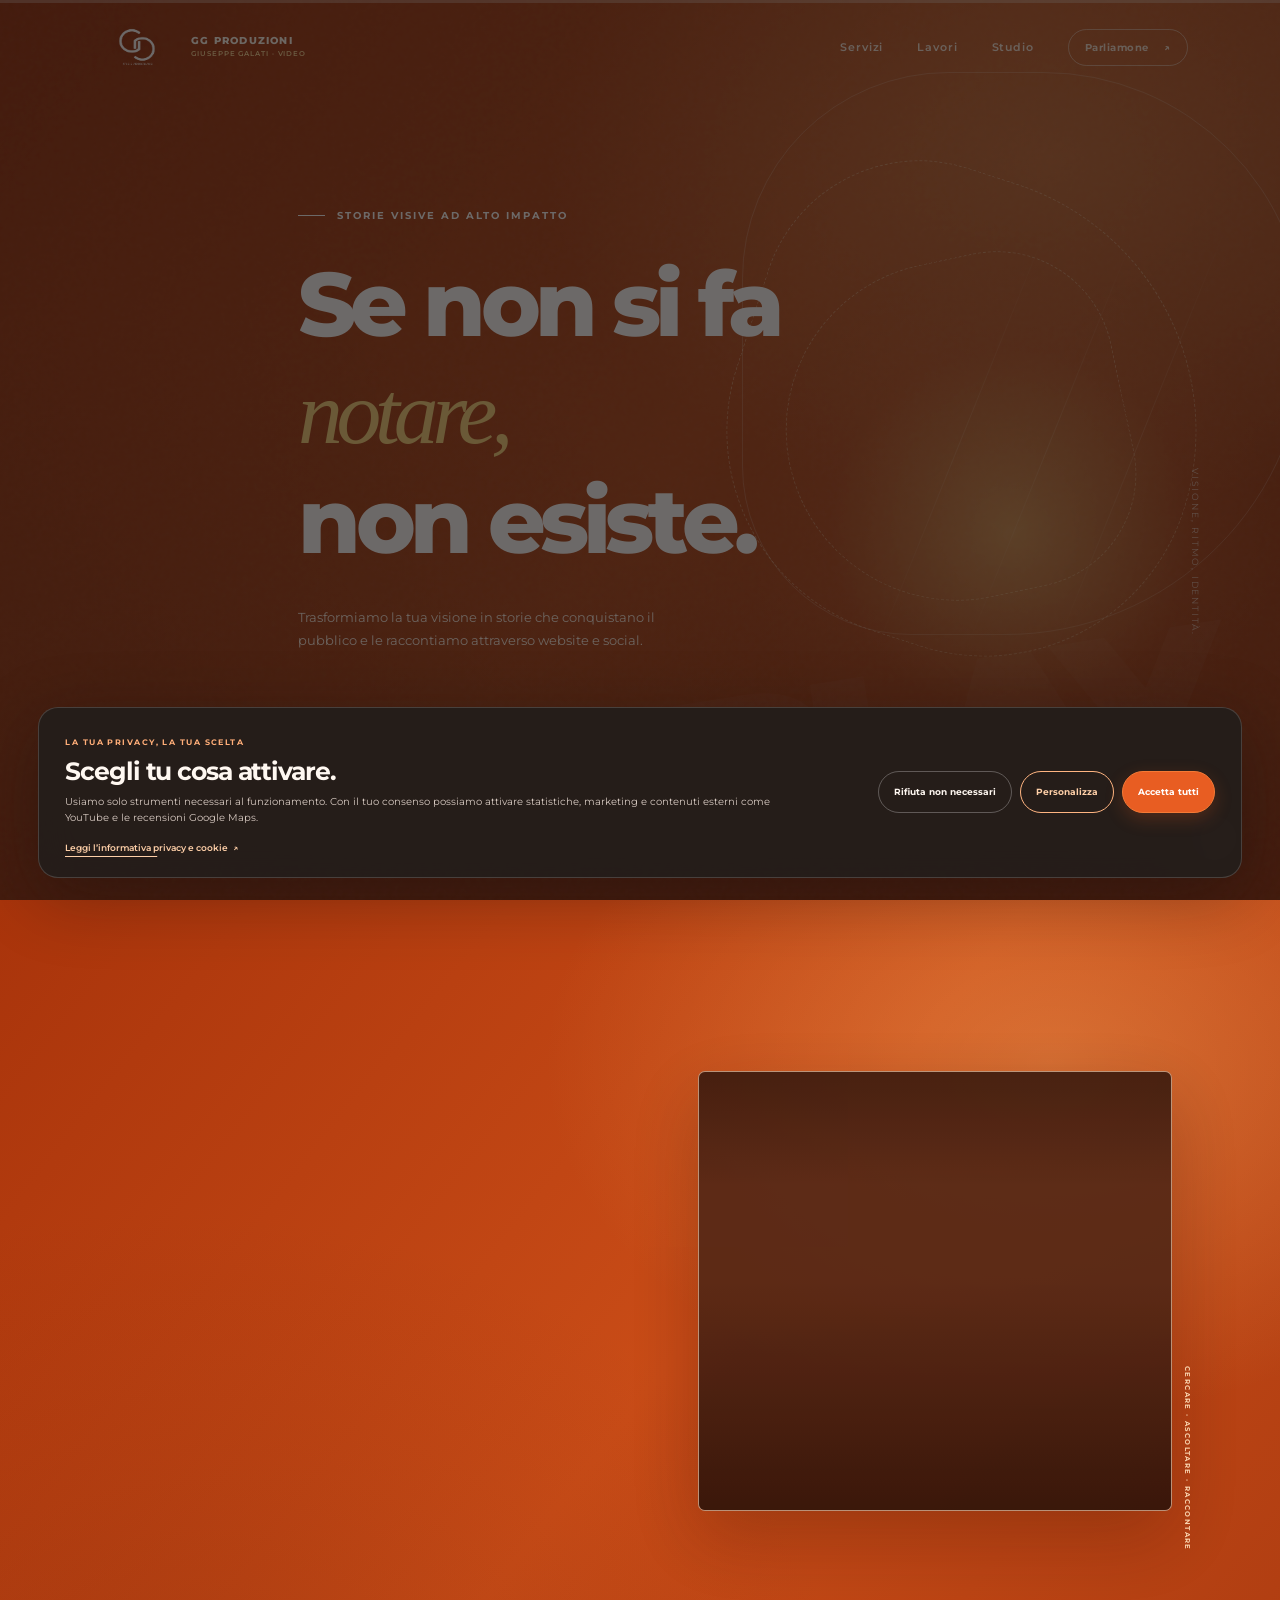
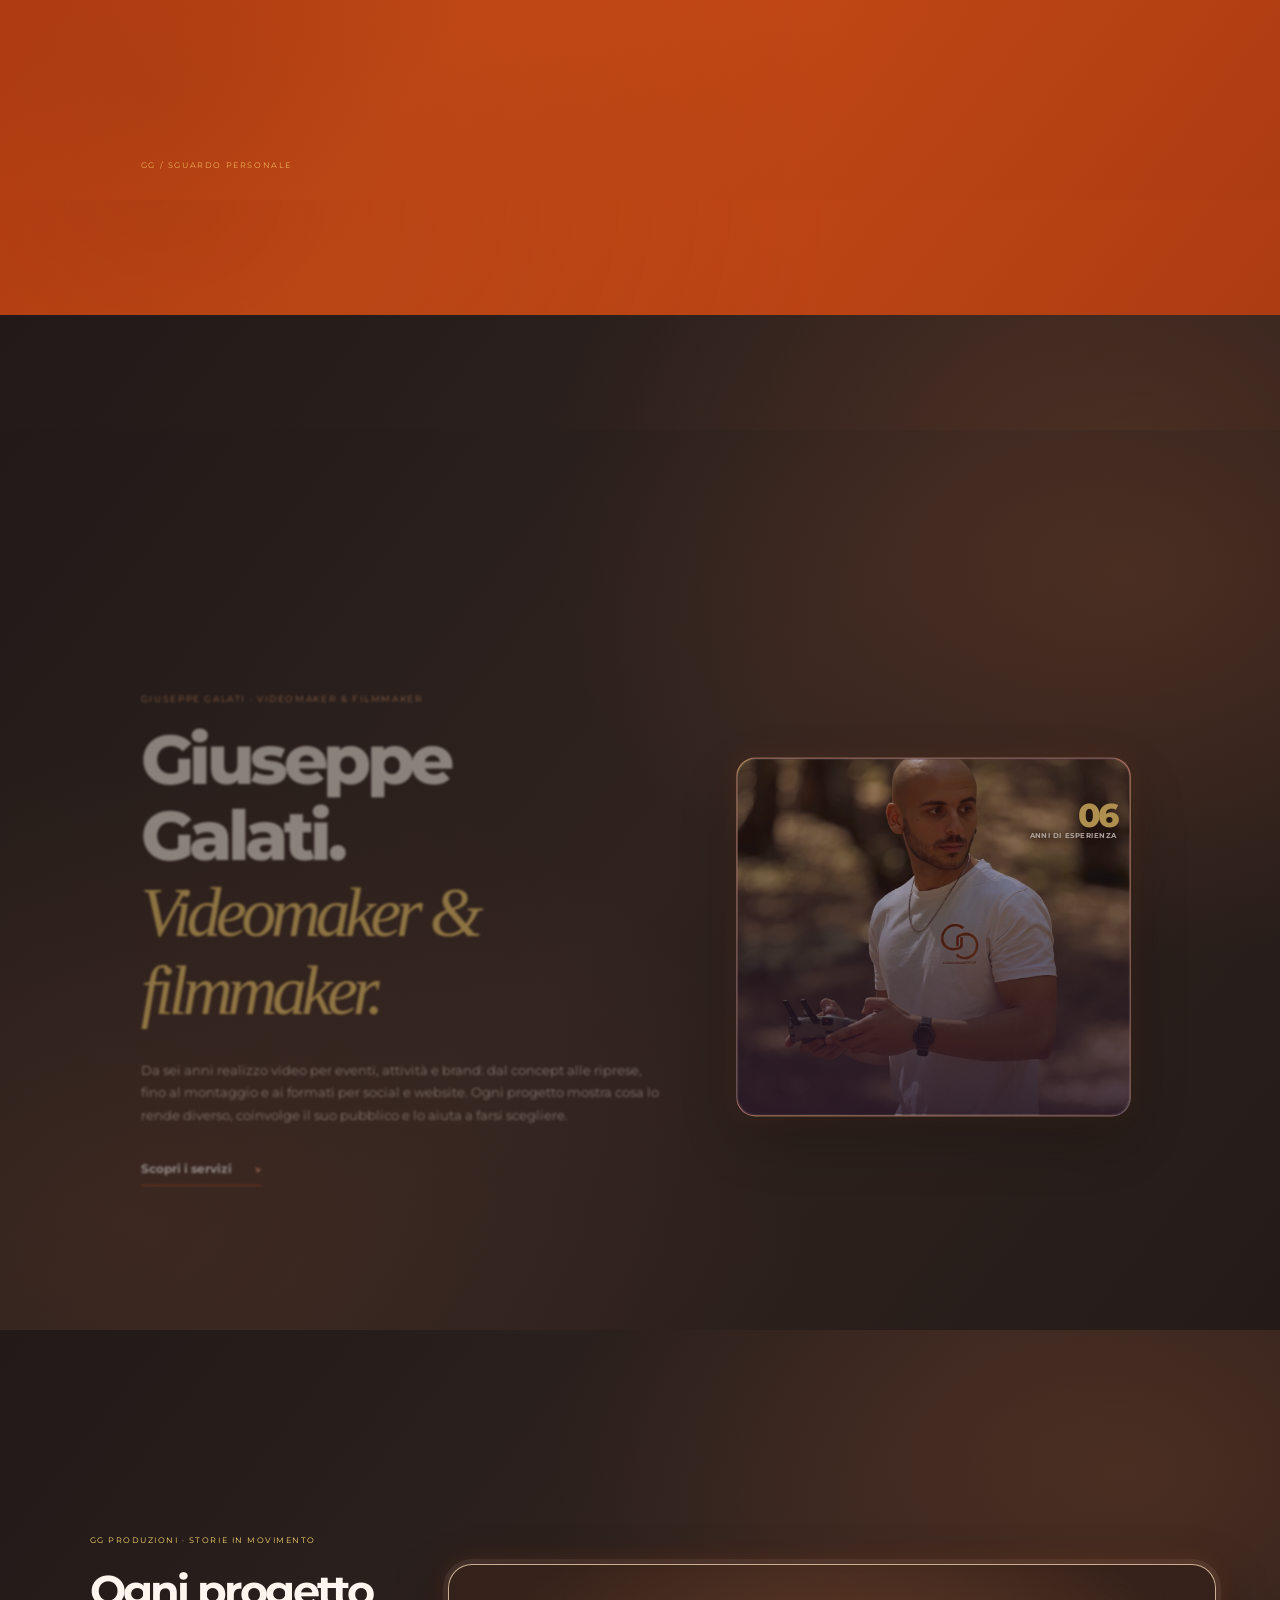
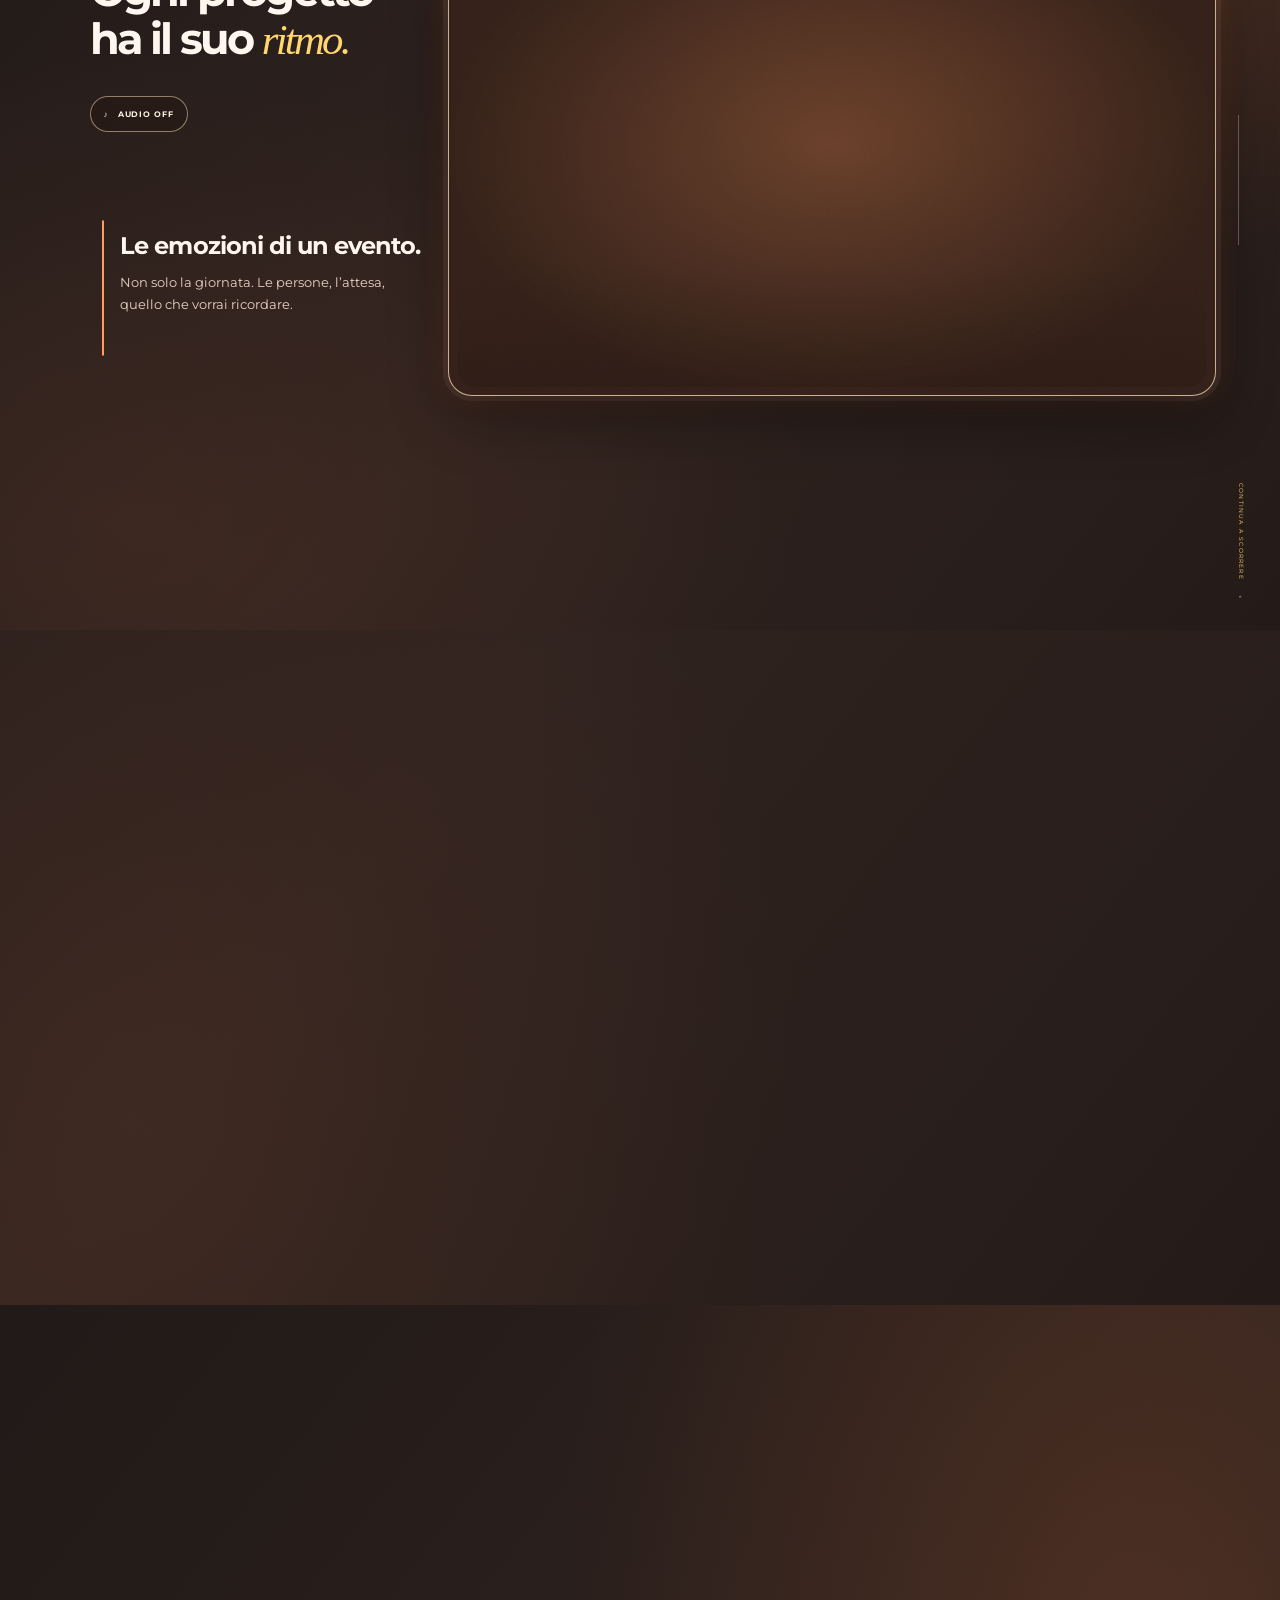
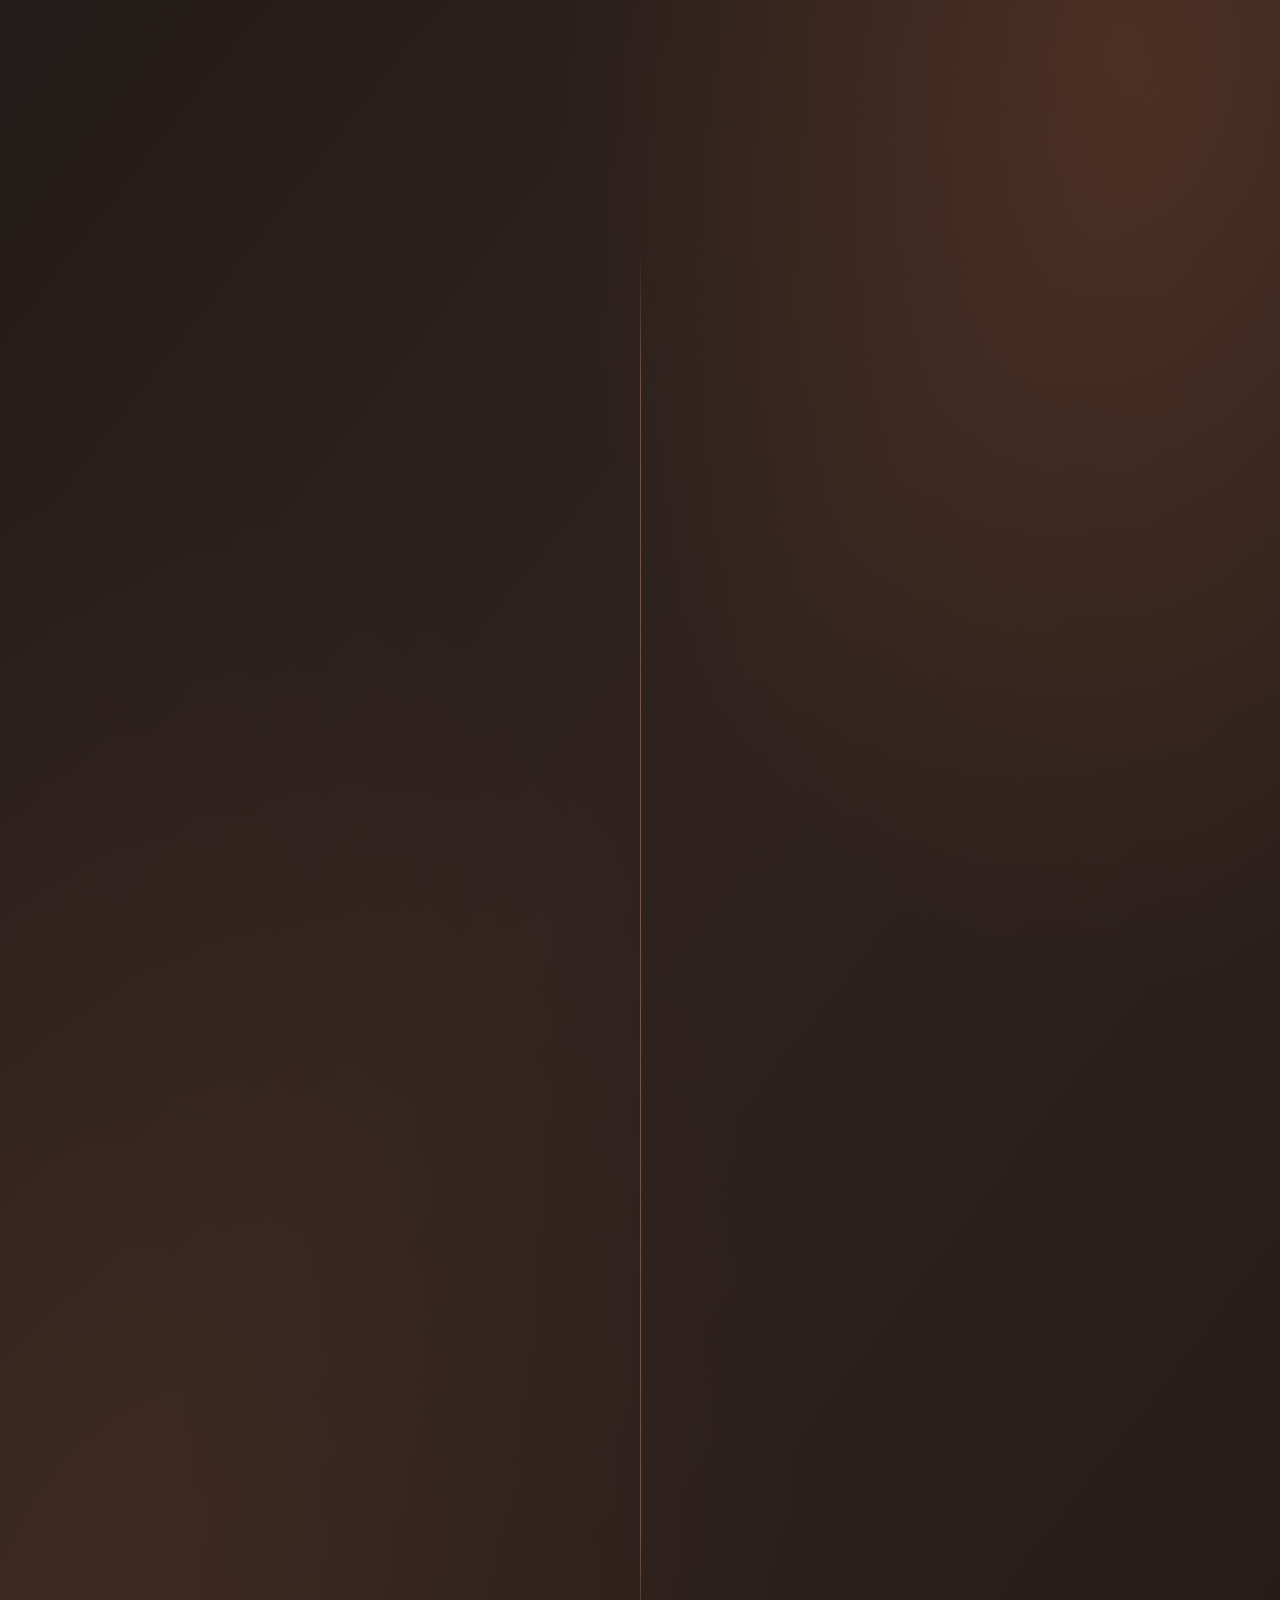
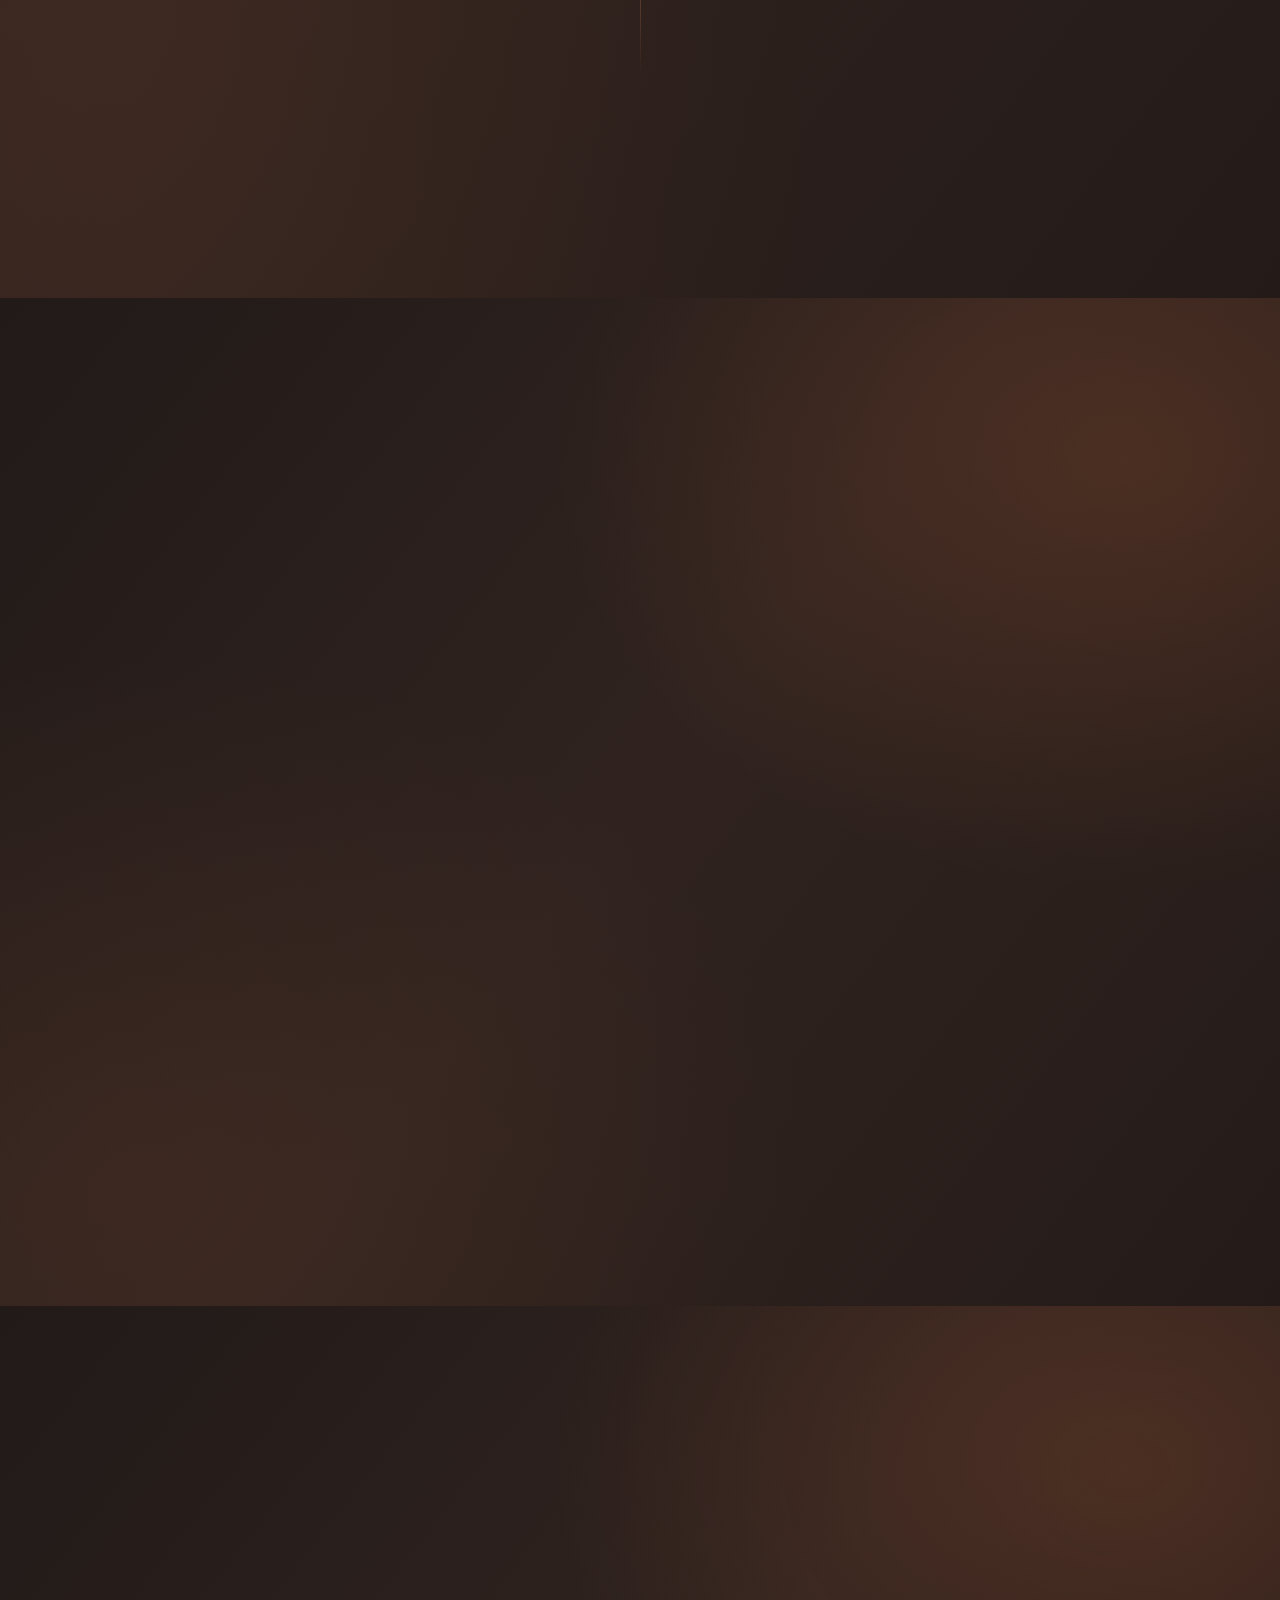
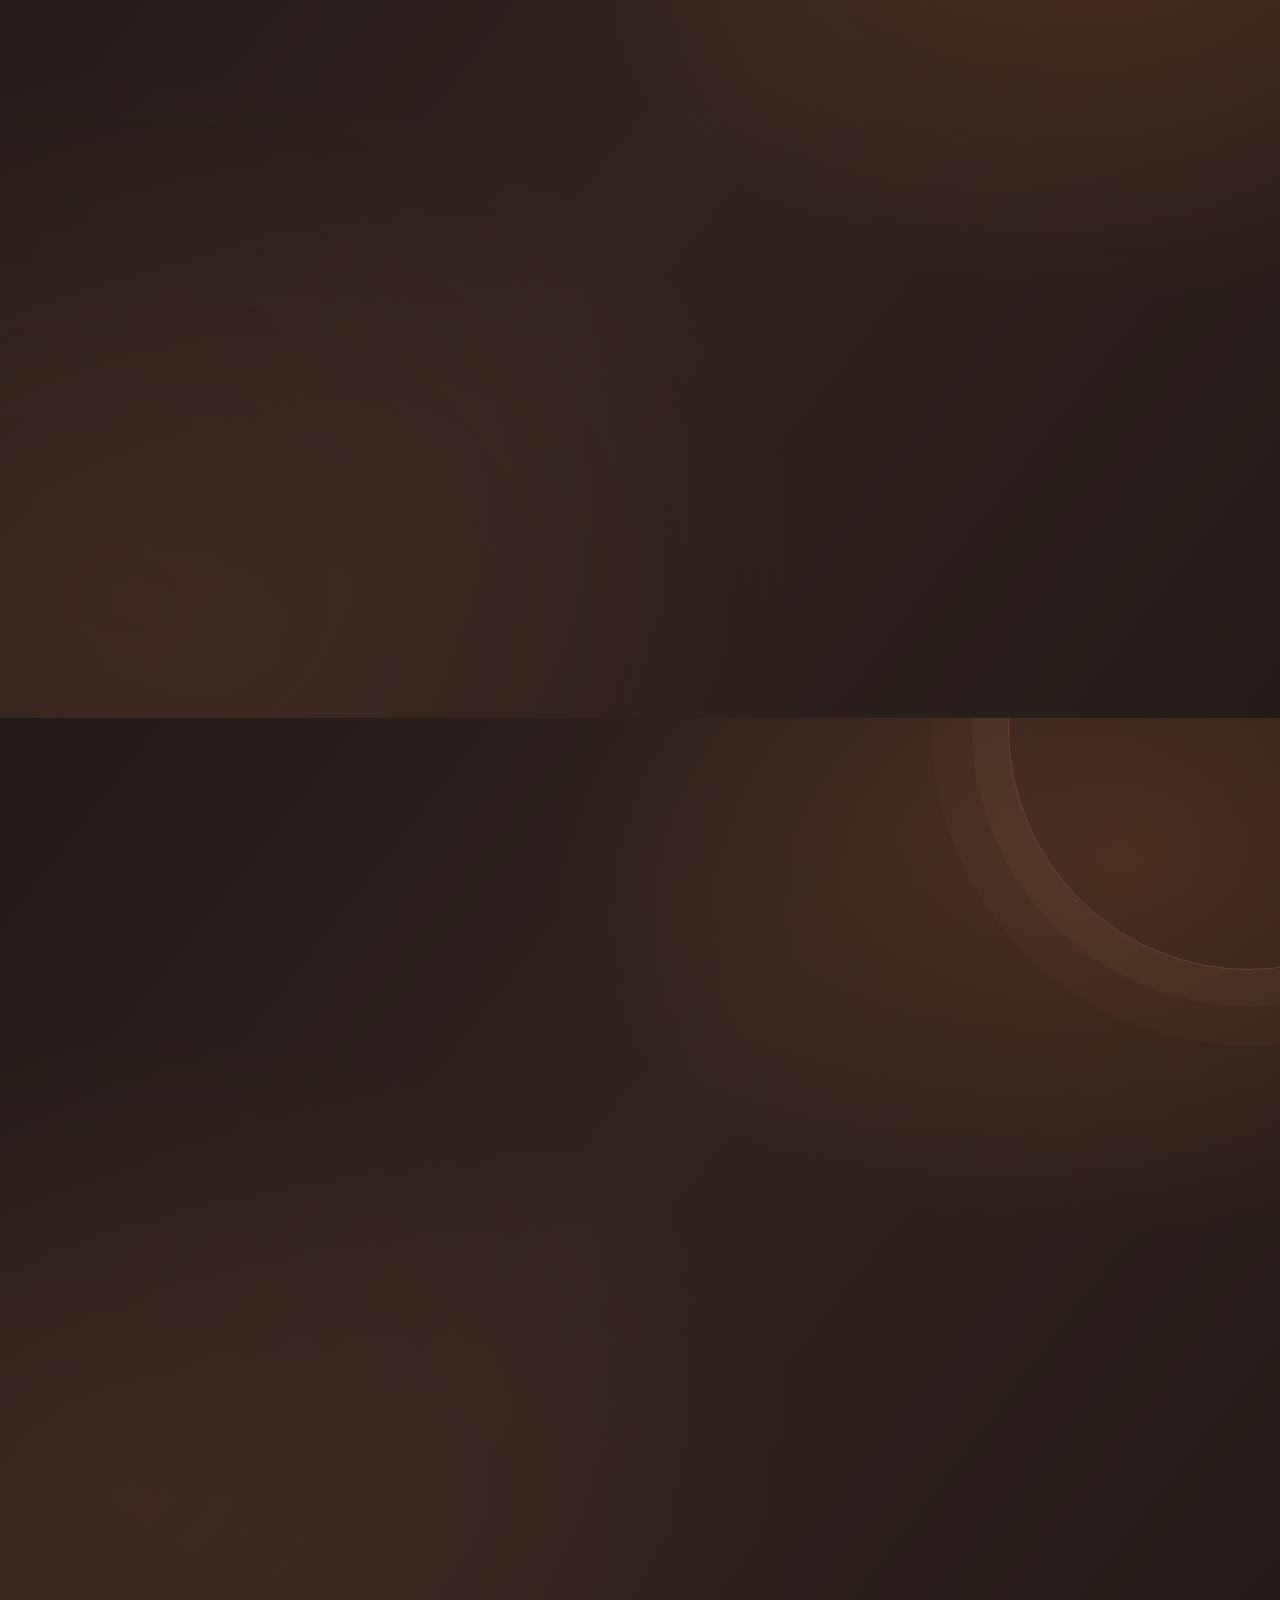
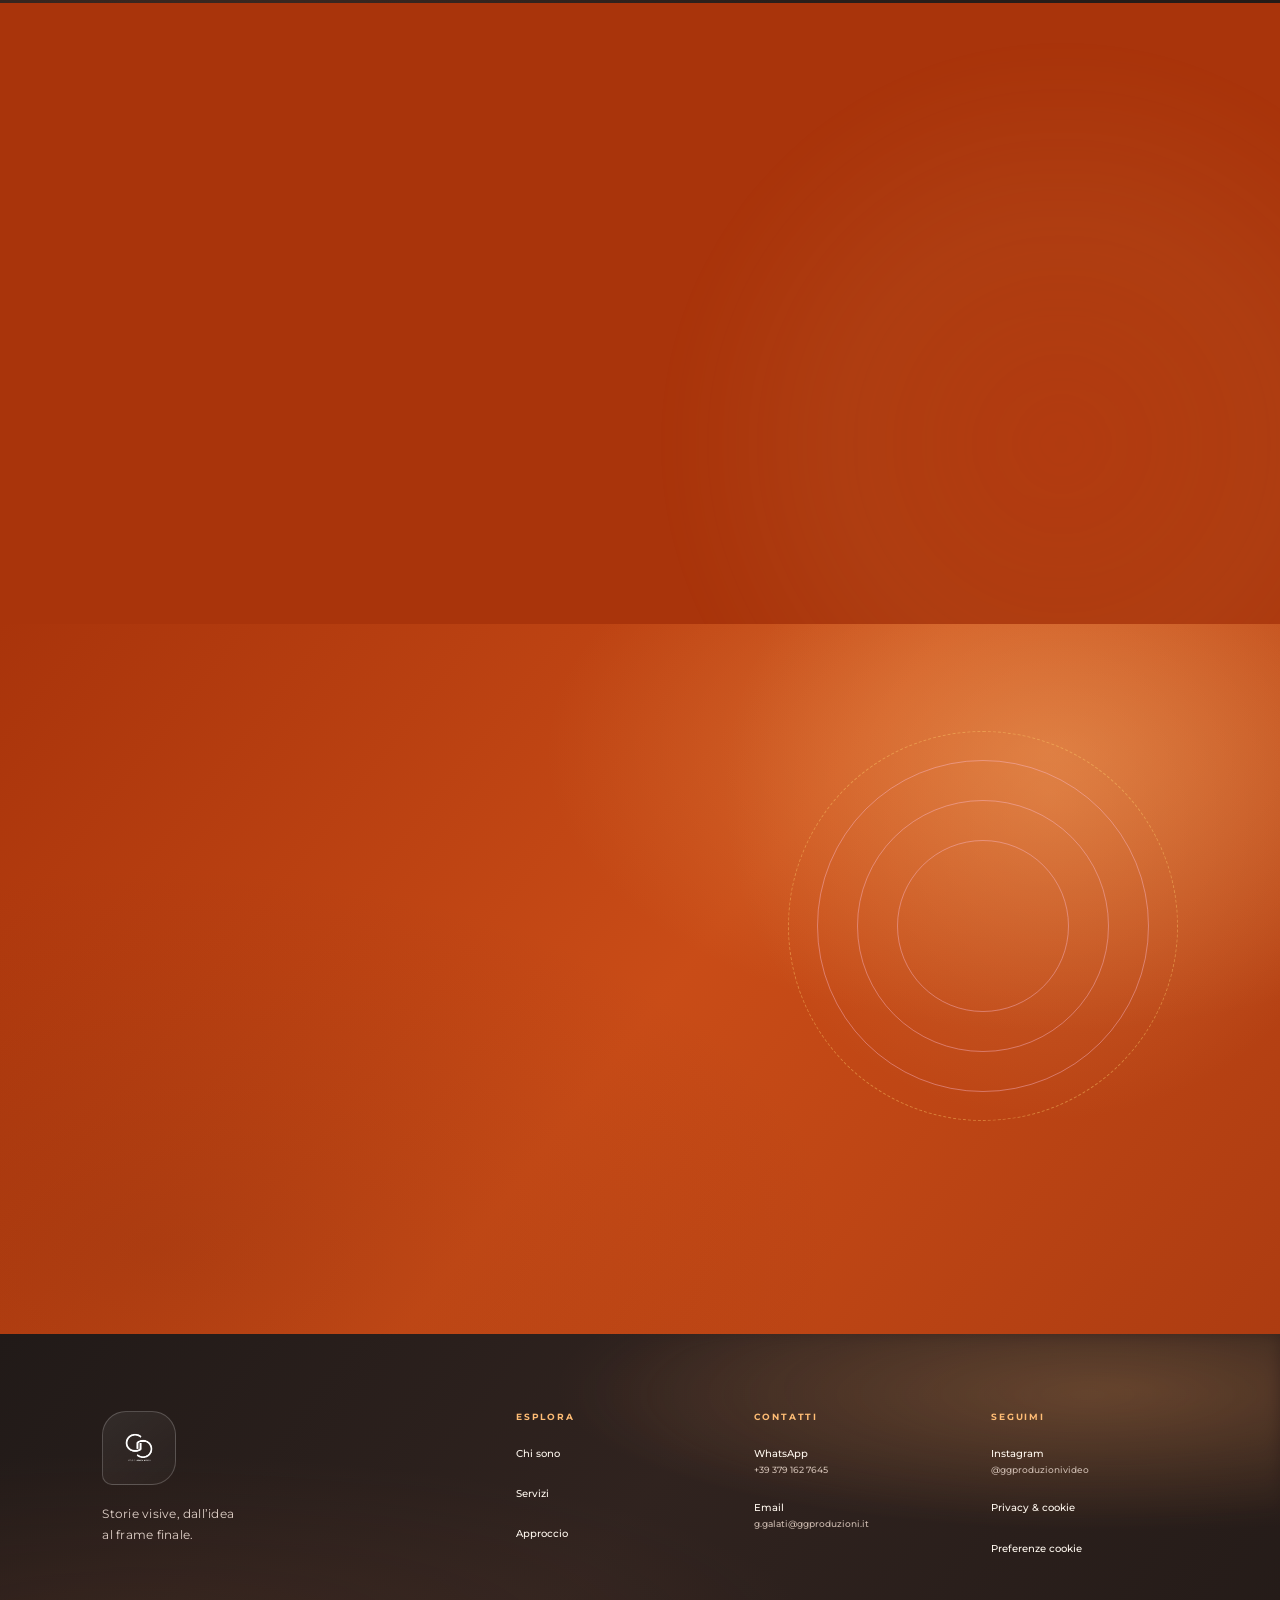
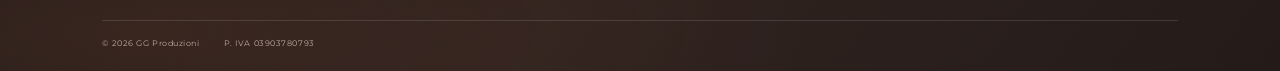
==== commit 72182165: "Prepare Google reviews integration and site updates" ====
--- a/index.html
+++ b/index.html
@@ -66,7 +66,7 @@
   <link rel="preconnect" href="https://fonts.googleapis.com" />
   <link rel="preconnect" href="https://fonts.gstatic.com" crossorigin />
   <link href="https://fonts.googleapis.com/css2?family=Montserrat:ital,wght@0,400;0,500;0,600;0,700;0,800;0,900;1,400;1,500&display=swap" rel="stylesheet" />
-  <link rel="stylesheet" href="styles.css?v=mobile-footer-columns-20261116" />
+  <link rel="stylesheet" href="styles.css?v=google-reviews-20261116" />
   <link rel="stylesheet" href="consent.css" />
 </head>
 <body>
@@ -210,6 +210,40 @@
       </div>
     </section>
 
+    <section class="google-reviews section" id="recensioni" aria-labelledby="google-reviews-title" data-google-reviews>
+      <div class="google-reviews-copy reveal">
+        <div class="section-kicker"><span>La voce dei clienti</span></div>
+        <p class="google-reviews-overline">ESPERIENZE REALI, RACCONTATE DA CHI LE HA VISSUTE.</p>
+        <h2 id="google-reviews-title">Ogni storia lascia<br />un <em>ricordo.</em></h2>
+        <p class="google-reviews-description">Le recensioni del profilo Google saranno raccolte qui: un modo semplice per conoscere l’esperienza di chi ha già raccontato il proprio progetto con GG Produzioni.</p>
+        <a class="google-reviews-link" data-google-review-cta href="https://www.google.com/maps" target="_blank" rel="noopener noreferrer" hidden>Lascia una recensione su Google <span aria-hidden="true">↗</span></a>
+      </div>
+      <div class="google-reviews-panel reveal" aria-live="polite">
+        <div class="google-reviews-summary" data-review-summary hidden>
+          <div class="google-reviews-brand" aria-label="Google Maps" translate="no">Google Maps</div>
+          <div class="google-reviews-rating"><strong data-review-rating></strong><span class="review-stars" data-review-stars aria-hidden="true"></span></div>
+          <p data-review-count></p>
+        </div>
+        <div class="google-review-pending" data-review-pending role="status">
+          <span class="review-pending-mark" aria-hidden="true"><i></i><i></i><i></i></span>
+          <span class="review-pending-label">PROFILO IN ATTESA DI VERIFICA</span>
+          <p>Quando Google renderà disponibile la scheda, qui appariranno automaticamente la valutazione e le recensioni autentiche.</p>
+        </div>
+        <div class="google-review-carousel" data-review-carousel hidden>
+          <div class="google-review-track" data-review-track aria-label="Recensioni Google"></div>
+          <div class="google-review-controls">
+            <span class="google-review-order">Selezione Google · ordinate per pertinenza</span>
+            <div class="google-review-arrows">
+              <button type="button" data-review-prev aria-label="Recensione precedente">←</button>
+              <button type="button" data-review-next aria-label="Recensione successiva">→</button>
+            </div>
+          </div>
+          <p class="google-review-policy">Le recensioni non sono verificate da Google; Google controlla e rimuove i contenuti falsi quando li identifica. <a href="https://support.google.com/contributionpolicy/answer/7400114?hl=it" target="_blank" rel="noopener noreferrer">Scopri le norme sulle recensioni Google</a>.</p>
+        </div>
+        <p class="google-review-error" data-review-error role="status" hidden>Le recensioni Google non sono momentaneamente disponibili. Riprova tra poco.</p>
+      </div>
+    </section>
+
     <section class="contact" id="contatti">
       <div class="contact-glow"></div><div class="contact-rings" aria-hidden="true"><i></i><i></i><i></i></div><div class="section-kicker reveal"><span>Il prossimo capitolo</span></div>
       <div class="contact-main reveal"><p class="eyebrow">Il tuo progetto merita di farsi notare.</p><h2>La prossima<br /><em>storia è tua.</em></h2><a class="contact-cta" href="https://wa.me/393791627645" target="_blank" rel="noopener noreferrer">Raccontami la tua idea su WhatsApp <span>↗</span></a></div>
@@ -226,7 +260,7 @@
     <div class="footer-bottom"><span>© <span id="year"></span> GG Produzioni</span><span>P. IVA 03903780793</span></div>
   </footer>
   <section class="cookie-banner" id="cookie-banner" aria-labelledby="cookie-title" hidden>
-    <div class="cookie-banner-copy"><span class="cookie-eyebrow">LA TUA PRIVACY, LA TUA SCELTA</span><h2 id="cookie-title">Scegli tu cosa attivare.</h2><p>Usiamo solo strumenti necessari al funzionamento. Con il tuo consenso possiamo attivare statistiche, marketing e contenuti esterni come i video YouTube incorporati.</p><a href="privacy.html">Leggi l’informativa privacy e cookie <span>↗</span></a></div>
+    <div class="cookie-banner-copy"><span class="cookie-eyebrow">LA TUA PRIVACY, LA TUA SCELTA</span><h2 id="cookie-title">Scegli tu cosa attivare.</h2><p>Usiamo solo strumenti necessari al funzionamento. Con il tuo consenso possiamo attivare statistiche, marketing e contenuti esterni come YouTube e le recensioni Google Maps.</p><a href="privacy.html">Leggi l’informativa privacy e cookie <span>↗</span></a></div>
     <div class="cookie-banner-actions"><button class="cookie-button cookie-button-quiet" type="button" data-cookie-reject>Rifiuta non necessari</button><button class="cookie-button cookie-button-outline" type="button" data-cookie-customize>Personalizza</button><button class="cookie-button cookie-button-primary" type="button" data-cookie-accept>Accetta tutti</button></div>
   </section>
   <dialog class="cookie-dialog" id="cookie-dialog" aria-labelledby="cookie-dialog-title">
@@ -236,12 +270,12 @@
       <div class="cookie-category"><div><h3>Necessari</h3><p>Memorizzano la scelta privacy e consentono le funzioni essenziali del sito.</p></div><span class="cookie-always">Sempre attivi</span></div>
       <label class="cookie-category" for="consent-analytics"><span><h3>Statistiche — Google Analytics</h3><p>Raccolgono statistiche sull’utilizzo del sito. Il tag si attiva solo con il consenso e dopo aver configurato l’ID Google.</p></span><input id="consent-analytics" type="checkbox" /></label>
       <label class="cookie-category" for="consent-marketing"><span><h3>Marketing — Meta Pixel</h3><p>Misura le visualizzazioni di pagina solo dopo il tuo consenso alla categoria marketing.</p></span><input id="consent-marketing" type="checkbox" /></label>
-      <label class="cookie-category" for="consent-external"><span><h3>Contenuti esterni — YouTube</h3><p>Consente di caricare video YouTube incorporati. La preview Instagram del sito usa contenuti locali; il link al profilo resta disponibile anche senza consenso.</p></span><input id="consent-external" type="checkbox" /></label>
+      <label class="cookie-category" for="consent-external"><span><h3>Contenuti esterni — YouTube e Google Maps</h3><p>Consente di caricare video YouTube e, quando configurata, la valutazione e le recensioni Google Maps. La preview Instagram del sito usa contenuti locali; il link al profilo resta disponibile anche senza consenso.</p></span><input id="consent-external" type="checkbox" /></label>
       <div class="cookie-dialog-actions"><button class="cookie-button cookie-button-quiet" type="button" data-cookie-reject>Rifiuta non necessari</button><button class="cookie-button cookie-button-primary" type="button" data-cookie-save>Salva le preferenze</button></div>
       <a class="cookie-policy-link" href="privacy.html">Informativa completa privacy e cookie <span>↗</span></a>
     </form>
   </dialog>
-  <script src="script.js?v=meta-pixel-consent-20261116"></script>
+  <script src="script.js?v=google-reviews-20261116"></script>
   <div class="pointer-aura" aria-hidden="true"></div>
 </body>
 </html>
--- a/styles.css
+++ b/styles.css
@@ -1303,3 +1303,58 @@
   .footer-column>a,.cookie-settings-link{font-size:7px!important}
   .footer-column>a span{font-size:6.5px!important}
 }
+
+.google-reviews.section{
+  position:relative;isolation:isolate;overflow:hidden;display:grid;grid-template-columns:minmax(0,.82fr) minmax(420px,1.18fr);
+  align-items:center;gap:clamp(42px,8vw,120px);padding:clamp(76px,9vw,126px) clamp(7vw,10vw,150px)!important;
+}
+.google-reviews.section:before{content:"";position:absolute;z-index:-1;width:min(65vw,820px);height:min(65vw,820px);right:-15%;top:5%;border-radius:50%;background:radial-gradient(circle,rgba(222,91,37,.18),rgba(255,190,104,.07) 38%,transparent 69%);filter:blur(15px);pointer-events:none}
+.google-reviews-copy,.google-reviews-panel{position:relative;z-index:1;min-width:0}
+.google-reviews-copy .section-kicker{margin-bottom:clamp(25px,4vw,48px)}
+.google-reviews-overline{margin:0 0 15px;color:#ffbd75;font:700 8px/1.6 var(--font);letter-spacing:.19em}
+.google-reviews-copy h2{margin:0;color:#fff8ef;font:800 clamp(42px,5.4vw,74px)/1.04 var(--font);letter-spacing:-.075em;text-wrap:balance}
+.google-reviews-copy h2 em{color:#ffbd75;font-family:Georgia,serif;font-weight:400}
+.google-reviews-description{max-width:430px;margin:21px 0 0;color:#ddcfc6;font:400 12px/1.8 var(--body)}
+.google-reviews-link{display:inline-flex;align-items:center;gap:16px;margin-top:25px;padding:13px 18px;border:1px solid #f18a54;border-radius:999px;background:linear-gradient(115deg,#e76c2f,#bc3e18);color:#fffaf4;font:700 9px/1.3 var(--font);box-shadow:0 10px 30px #db572a35;transition:transform .25s,box-shadow .25s}
+.google-reviews-link:hover,.google-reviews-link:focus-visible{transform:translateY(-3px);box-shadow:0 15px 35px #db572a55;outline:2px solid #ffd66f;outline-offset:4px}
+.google-reviews-panel{min-height:355px;padding:clamp(21px,3vw,34px);border:1px solid #fff2;border-radius:26px;background:linear-gradient(145deg,#ffffff0a,#ffffff03),radial-gradient(ellipse at 82% 0%,#dd662a20,transparent 54%),#211b19;box-shadow:0 24px 65px #100b0870,0 0 30px #f2703422;display:flex;flex-direction:column;justify-content:center;gap:20px}
+.google-reviews-summary[hidden],.google-review-pending[hidden],.google-review-carousel[hidden],.google-review-error[hidden],[data-google-review-cta][hidden]{display:none!important}
+.google-reviews-summary{display:grid;grid-template-columns:minmax(0,1fr) auto;align-items:center;gap:8px 15px;padding-bottom:20px;border-bottom:1px solid #fff2}
+.google-reviews-brand{font:400 14px/1.4 Arial,sans-serif;letter-spacing:normal;color:#f7f4ef;white-space:nowrap}
+.google-reviews-rating{display:flex;align-items:center;gap:10px}
+.google-reviews-rating strong{color:#fff8ef;font:800 32px/1 var(--font);letter-spacing:-.06em}
+.review-stars{display:inline-block;white-space:nowrap;color:transparent;background:linear-gradient(90deg,#ffbf43 var(--rating-fill,0%),#74665c var(--rating-fill,0%));-webkit-background-clip:text;background-clip:text;font:700 17px/1 Arial,sans-serif;letter-spacing:.08em}
+.google-reviews-summary>p{grid-column:1/-1;margin:0;color:#c8b8ac;font:500 9px/1.5 var(--body)}
+.google-review-pending{min-height:190px;display:flex;flex-direction:column;align-items:flex-start;justify-content:center;gap:12px}
+.review-pending-mark{display:flex;align-items:center;gap:5px;height:25px}
+.review-pending-mark i{display:block;width:7px;height:7px;border-radius:50%;background:#f28a4f;box-shadow:0 0 16px #f28a4f88;animation:review-pulse 1.7s ease-in-out infinite}
+.review-pending-mark i:nth-child(2){animation-delay:.2s}.review-pending-mark i:nth-child(3){animation-delay:.4s}
+.review-pending-label{color:#ffbd75;font:700 8px/1.45 var(--font);letter-spacing:.18em}
+.google-review-pending p,.google-review-error{max-width:42ch;margin:0;color:#dfd2c9;font:400 11px/1.75 var(--body)}
+.google-review-carousel{min-width:0}
+.google-review-track{display:flex;gap:12px;overflow-x:auto;overscroll-behavior-inline:contain;scroll-snap-type:x mandatory;scrollbar-width:none;touch-action:pan-x pan-y;padding:2px 1px 7px}
+.google-review-track::-webkit-scrollbar{display:none}
+.google-review-card{flex:0 0 100%;min-width:0;min-height:180px;padding:19px 18px 17px;border:1px solid #fff1;border-radius:17px;background:linear-gradient(145deg,#382a23,#2a211e);scroll-snap-align:start;display:flex;flex-direction:column;align-items:flex-start}
+.google-review-author{display:grid;grid-template-columns:34px minmax(0,1fr) auto;align-items:center;gap:9px;width:100%}
+.google-review-author>img,.google-review-avatar-fallback{width:34px;height:34px;border-radius:50%;object-fit:cover;background:#68412f;color:#ffe8d2;display:grid;place-items:center;font:700 12px/1 var(--font)}
+.google-review-author-meta{min-width:0;display:flex;flex-direction:column;gap:3px}
+.google-review-author-name{max-width:100%;overflow:hidden;text-overflow:ellipsis;white-space:nowrap;color:#fff8ef;font:700 9px/1.4 var(--font)}
+.google-review-date{color:#c4b2a5;font:400 8px/1.4 var(--body)}
+.google-review-author .review-stars{font-size:12px;letter-spacing:.03em}
+.google-review-text{display:-webkit-box;-webkit-box-orient:vertical;-webkit-line-clamp:5;overflow:hidden;margin:16px 0 12px;color:#ebded5;font:400 10px/1.7 var(--body);white-space:pre-line}
+.google-review-source{margin-top:auto;color:#ffbf80;font:600 8px/1.5 var(--font);text-underline-offset:3px}
+.google-review-controls{display:flex;align-items:center;justify-content:space-between;gap:16px;margin-top:12px}
+.google-review-order{color:#c4b4a9;font:500 7px/1.5 var(--font);letter-spacing:.1em;text-transform:uppercase}
+.google-review-arrows{display:flex;align-items:center;gap:7px}
+.google-review-arrows>button{width:32px;height:32px;border:1px solid #fff3;border-radius:50%;background:#ffffff08;color:#fff6eb;display:grid;place-items:center;font:500 14px/1 var(--font);cursor:pointer;transition:background .22s,border-color .22s,transform .22s}
+.google-review-arrows>button:hover,.google-review-arrows>button:focus-visible{background:#d95825;border-color:#ffb778;transform:translateY(-2px);outline:2px solid #ffd66f;outline-offset:2px}
+.google-review-arrows>.google-review-pause{width:auto;min-width:48px;padding:0 10px;border-radius:99px;font:600 7px/1 var(--font)}
+.google-review-arrows>.google-review-pause[aria-pressed="true"]{border-color:#ffbd75;color:#ffcf9d}
+.google-review-arrows>button[hidden]{display:none!important}
+.google-review-policy{margin:13px 0 0;color:#ad9d92;font:400 8px/1.6 var(--body)}
+.google-review-policy a{color:#ffbf80;text-underline-offset:3px}
+.google-review-error{padding:22px;border:1px solid #ffbd7530;border-radius:15px;background:#ffffff05}
+@keyframes review-pulse{0%,100%{opacity:.35;transform:scale(.78)}50%{opacity:1;transform:scale(1)}}
+@media(max-width:900px){.google-reviews.section{grid-template-columns:minmax(0,1fr);gap:32px;padding:76px 7vw!important}.google-reviews-copy h2{font-size:clamp(39px,8vw,60px)}.google-reviews-description{max-width:54ch}.google-reviews-panel{min-height:300px}}
+@media(max-width:760px){.google-reviews.section{gap:26px;padding:70px 7vw!important}.google-reviews-copy .section-kicker{margin-bottom:27px}.google-reviews-overline{font-size:7px;letter-spacing:.15em}.google-reviews-copy h2{font-size:clamp(37px,9vw,53px)}.google-reviews-description{font-size:10px;line-height:1.72;margin-top:15px}.google-reviews-panel{min-height:270px;padding:18px;border-radius:20px;gap:16px}.google-reviews-summary{padding-bottom:15px}.google-reviews-rating strong{font-size:28px}.google-review-pending{min-height:145px}.google-review-pending p,.google-review-error{font-size:10px}.google-review-card{min-height:165px;padding:16px 14px}.google-review-controls{gap:8px}.google-review-order{max-width:170px;font-size:6px}.google-review-arrows{gap:5px}.google-review-arrows>button{width:30px;height:30px}.google-review-arrows>.google-review-pause{min-width:44px;padding:0 8px}.google-review-policy{font-size:7px}}
+@media(prefers-reduced-motion:reduce){.review-pending-mark i{animation:none}.google-reviews-link,.google-review-arrows>button{transition:none}}
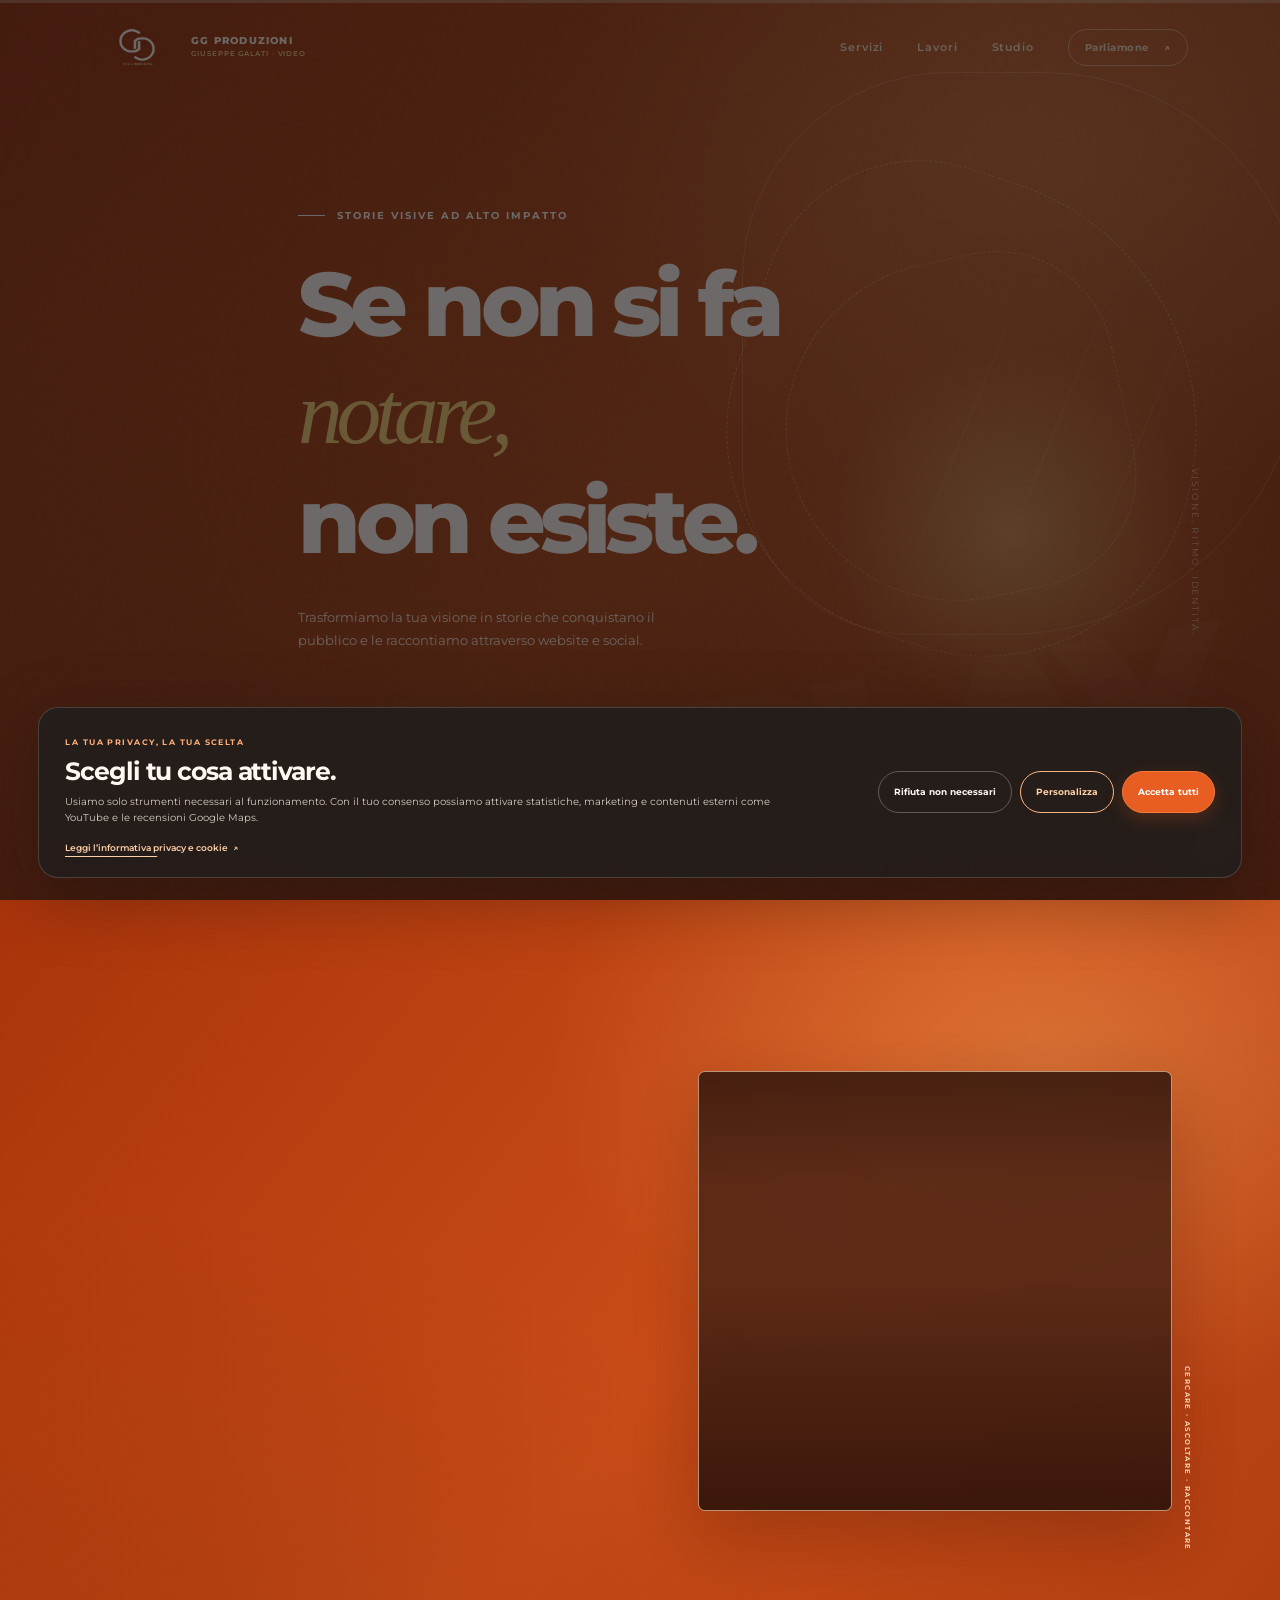
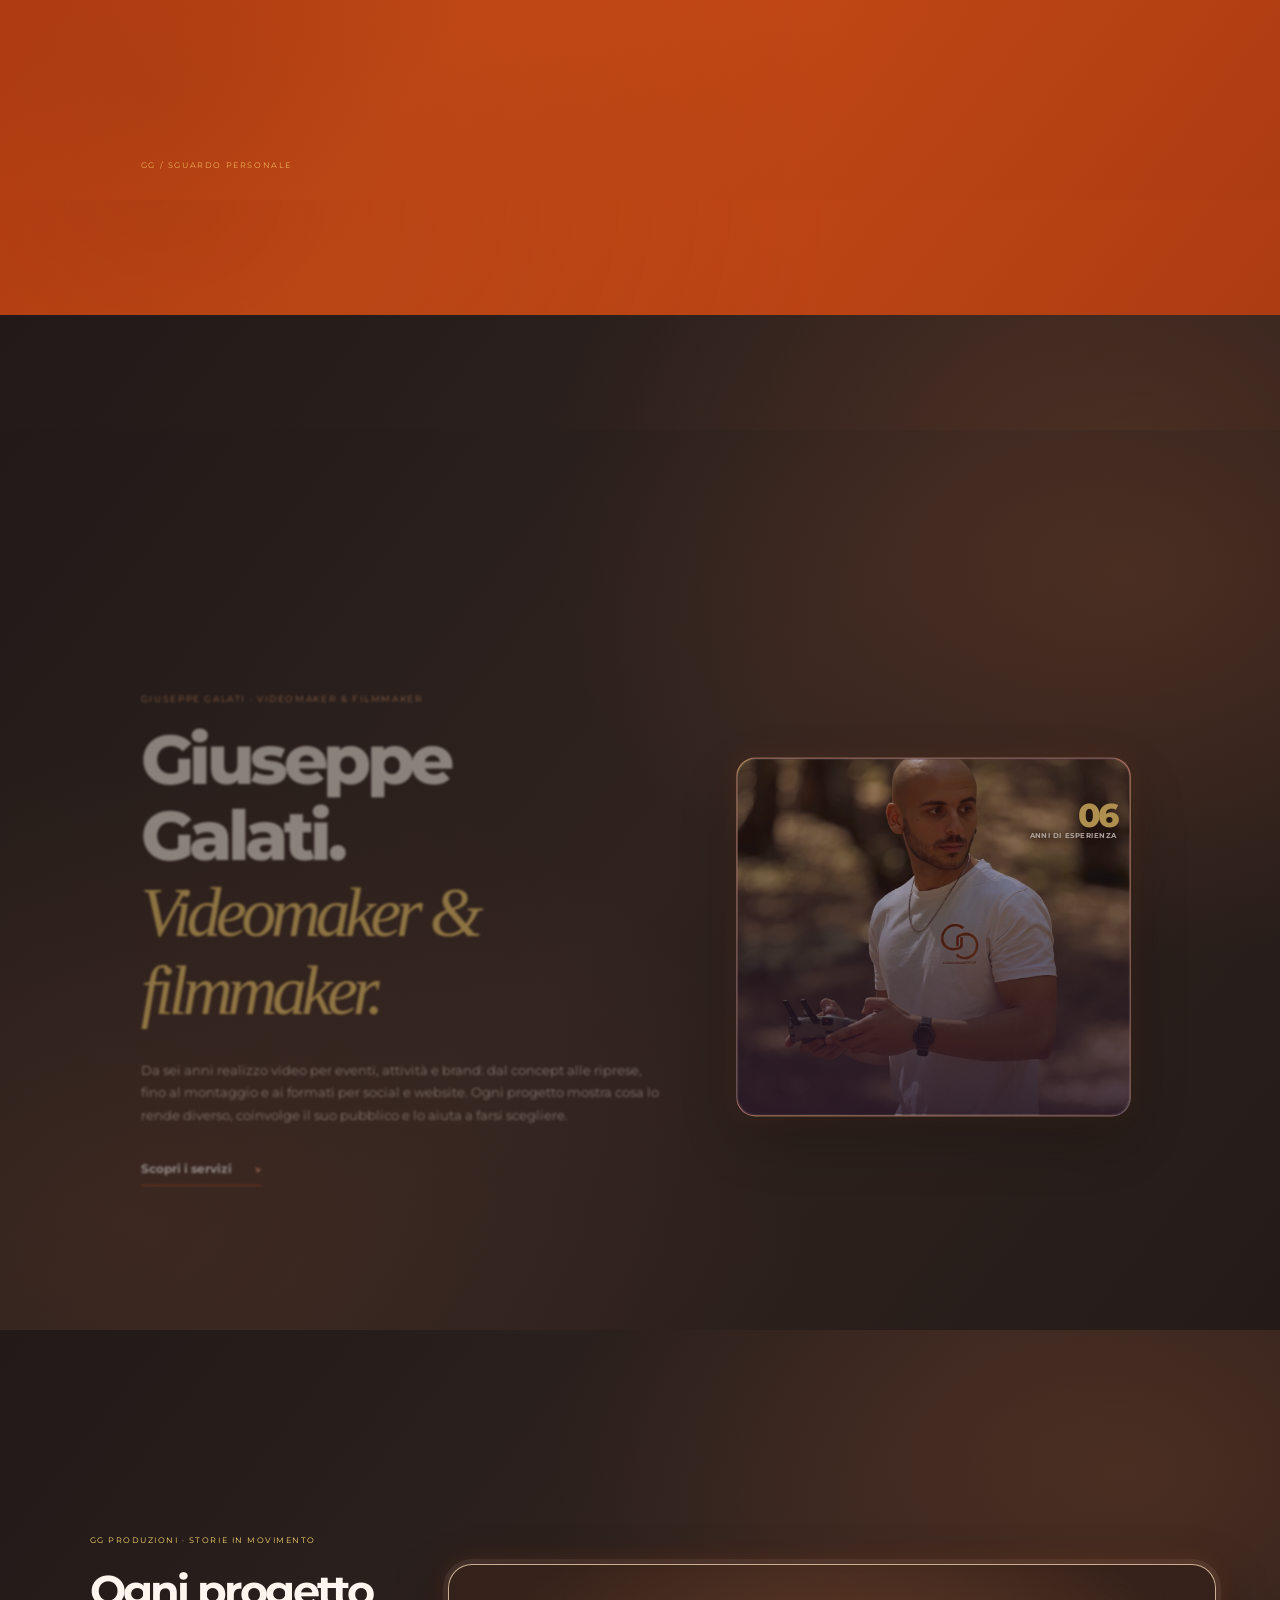
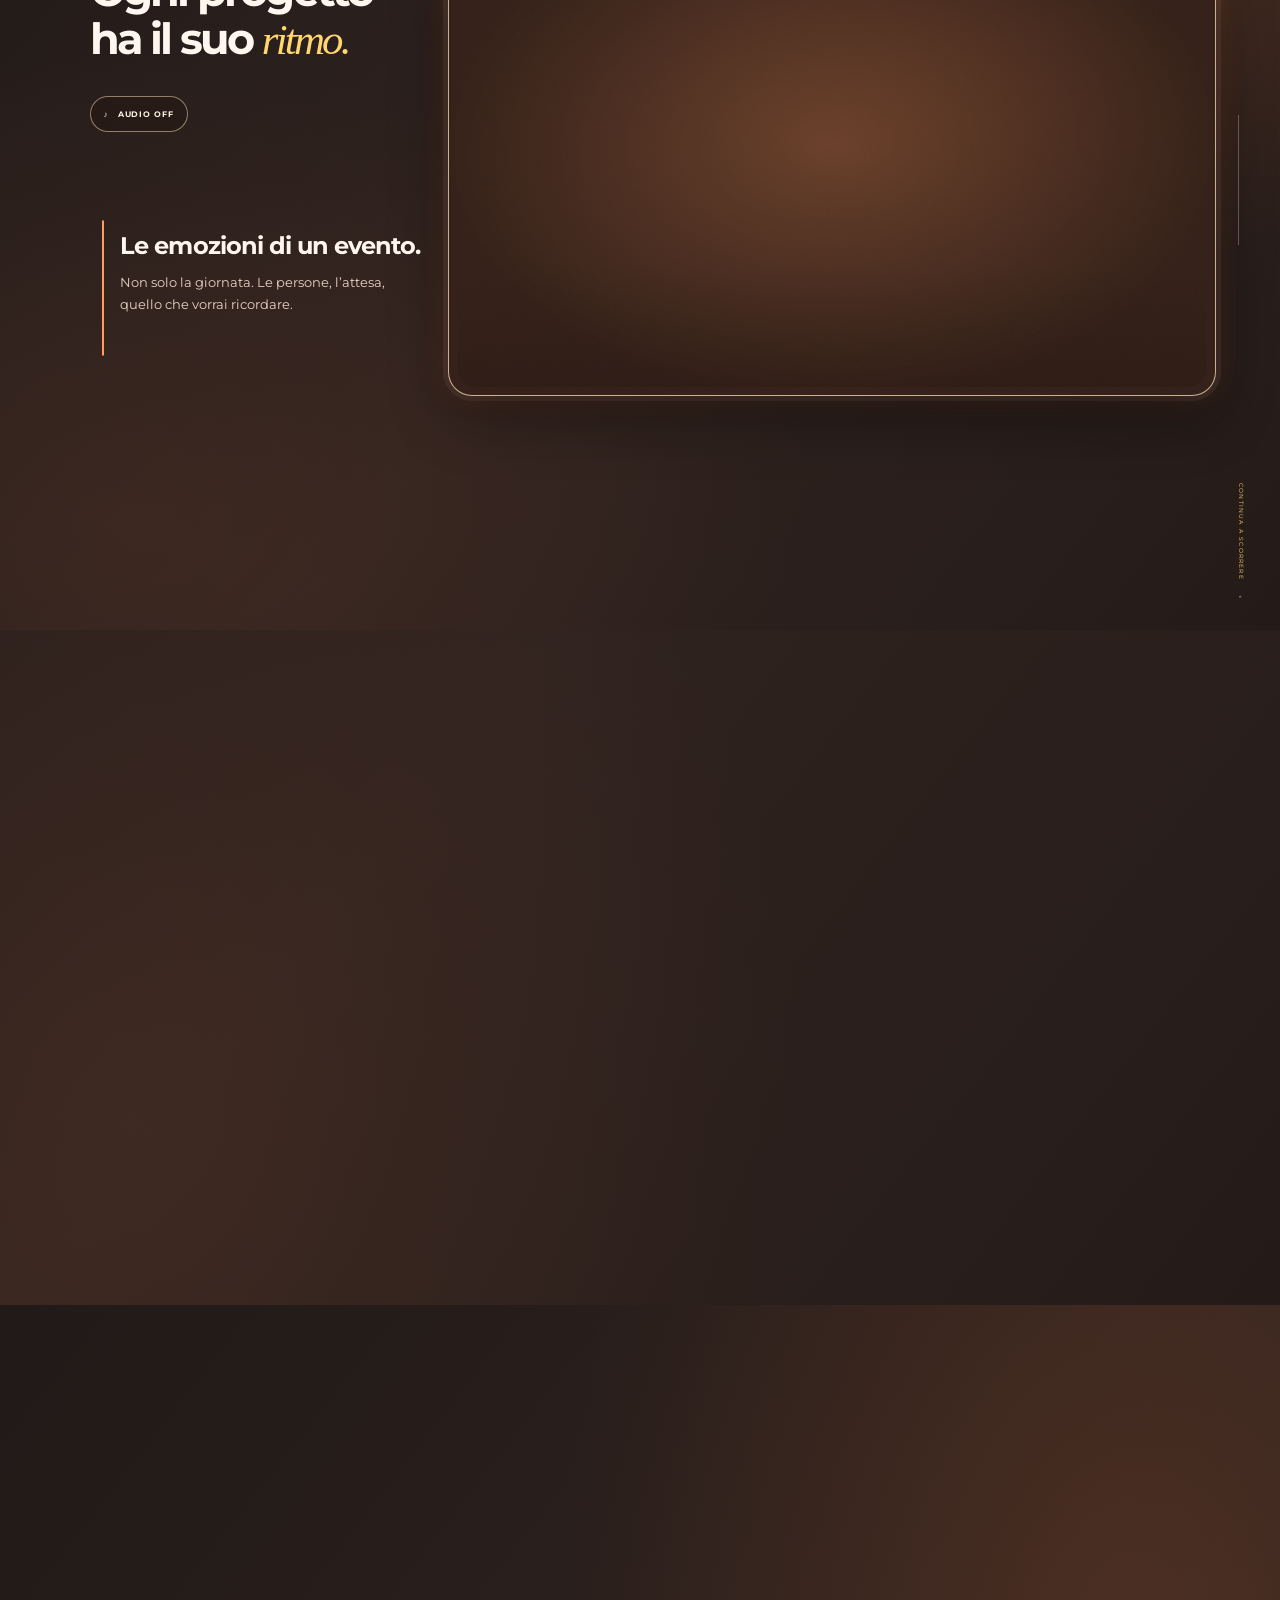
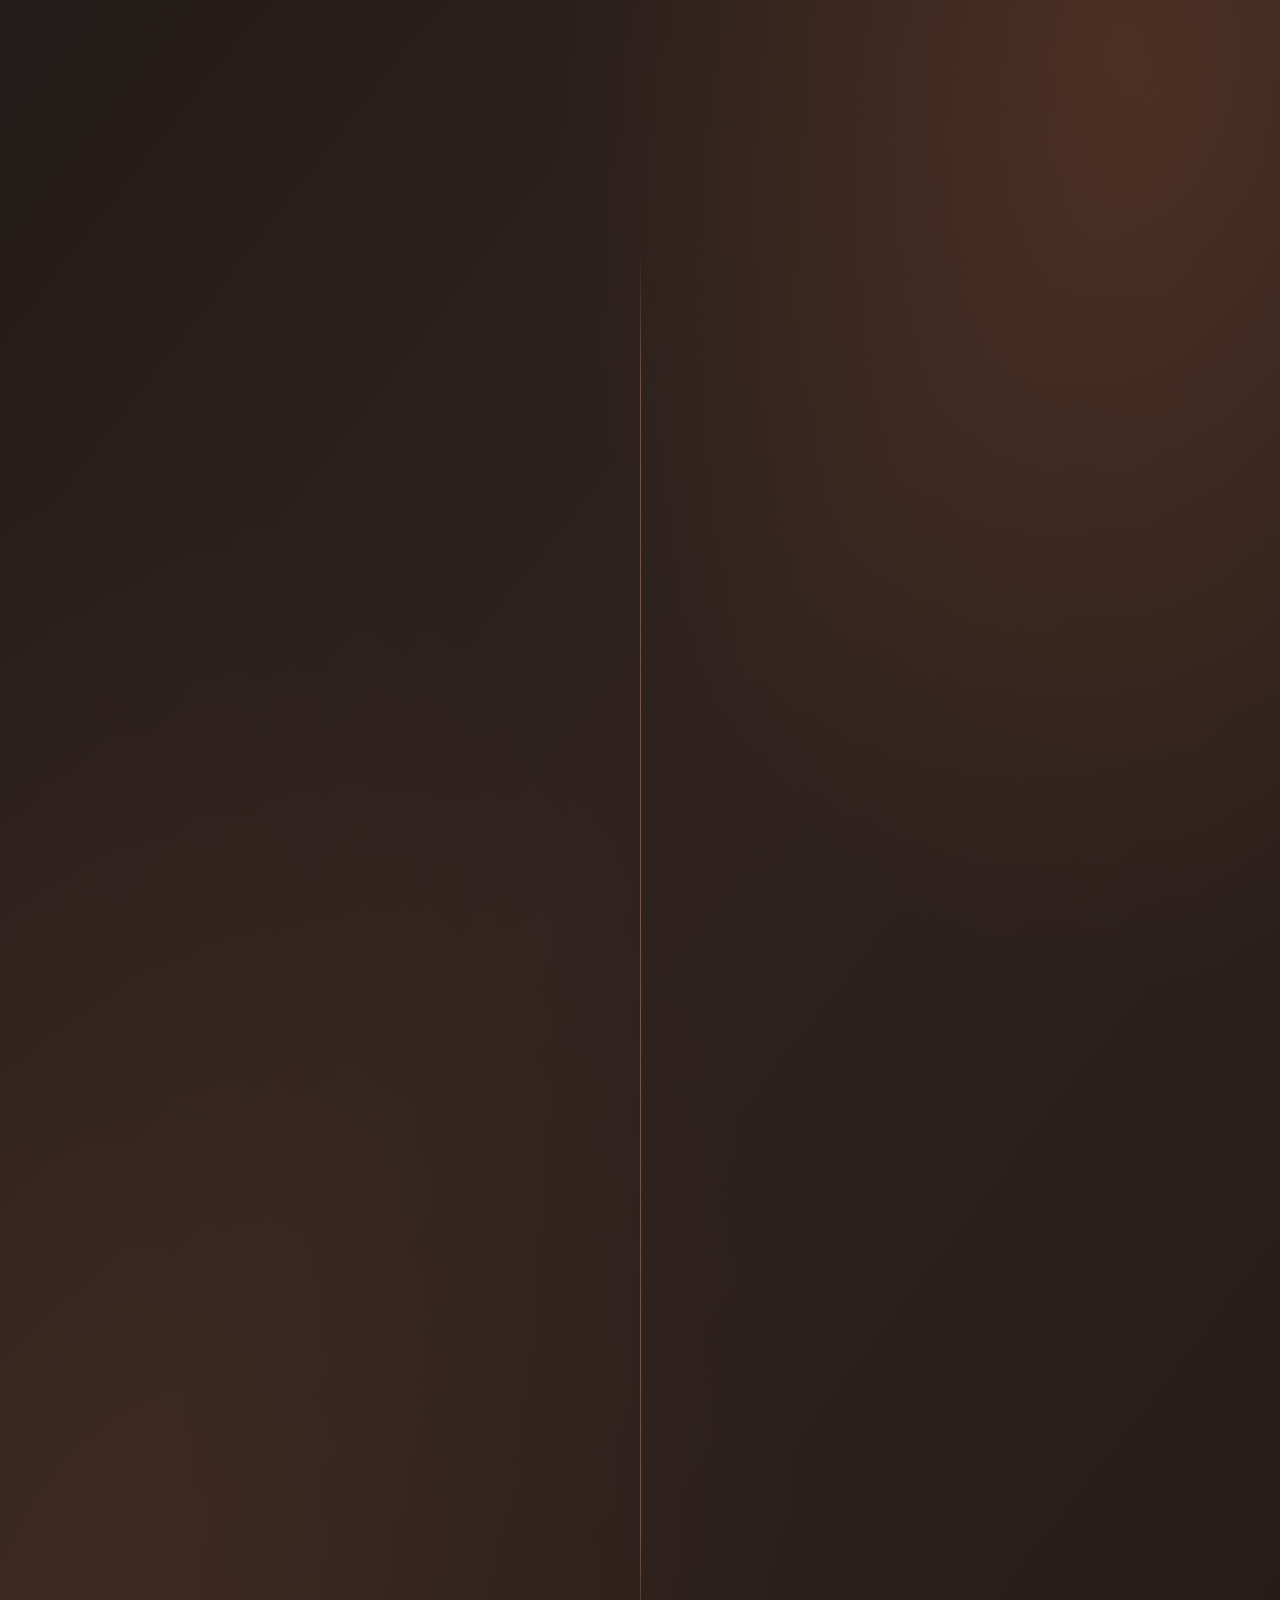
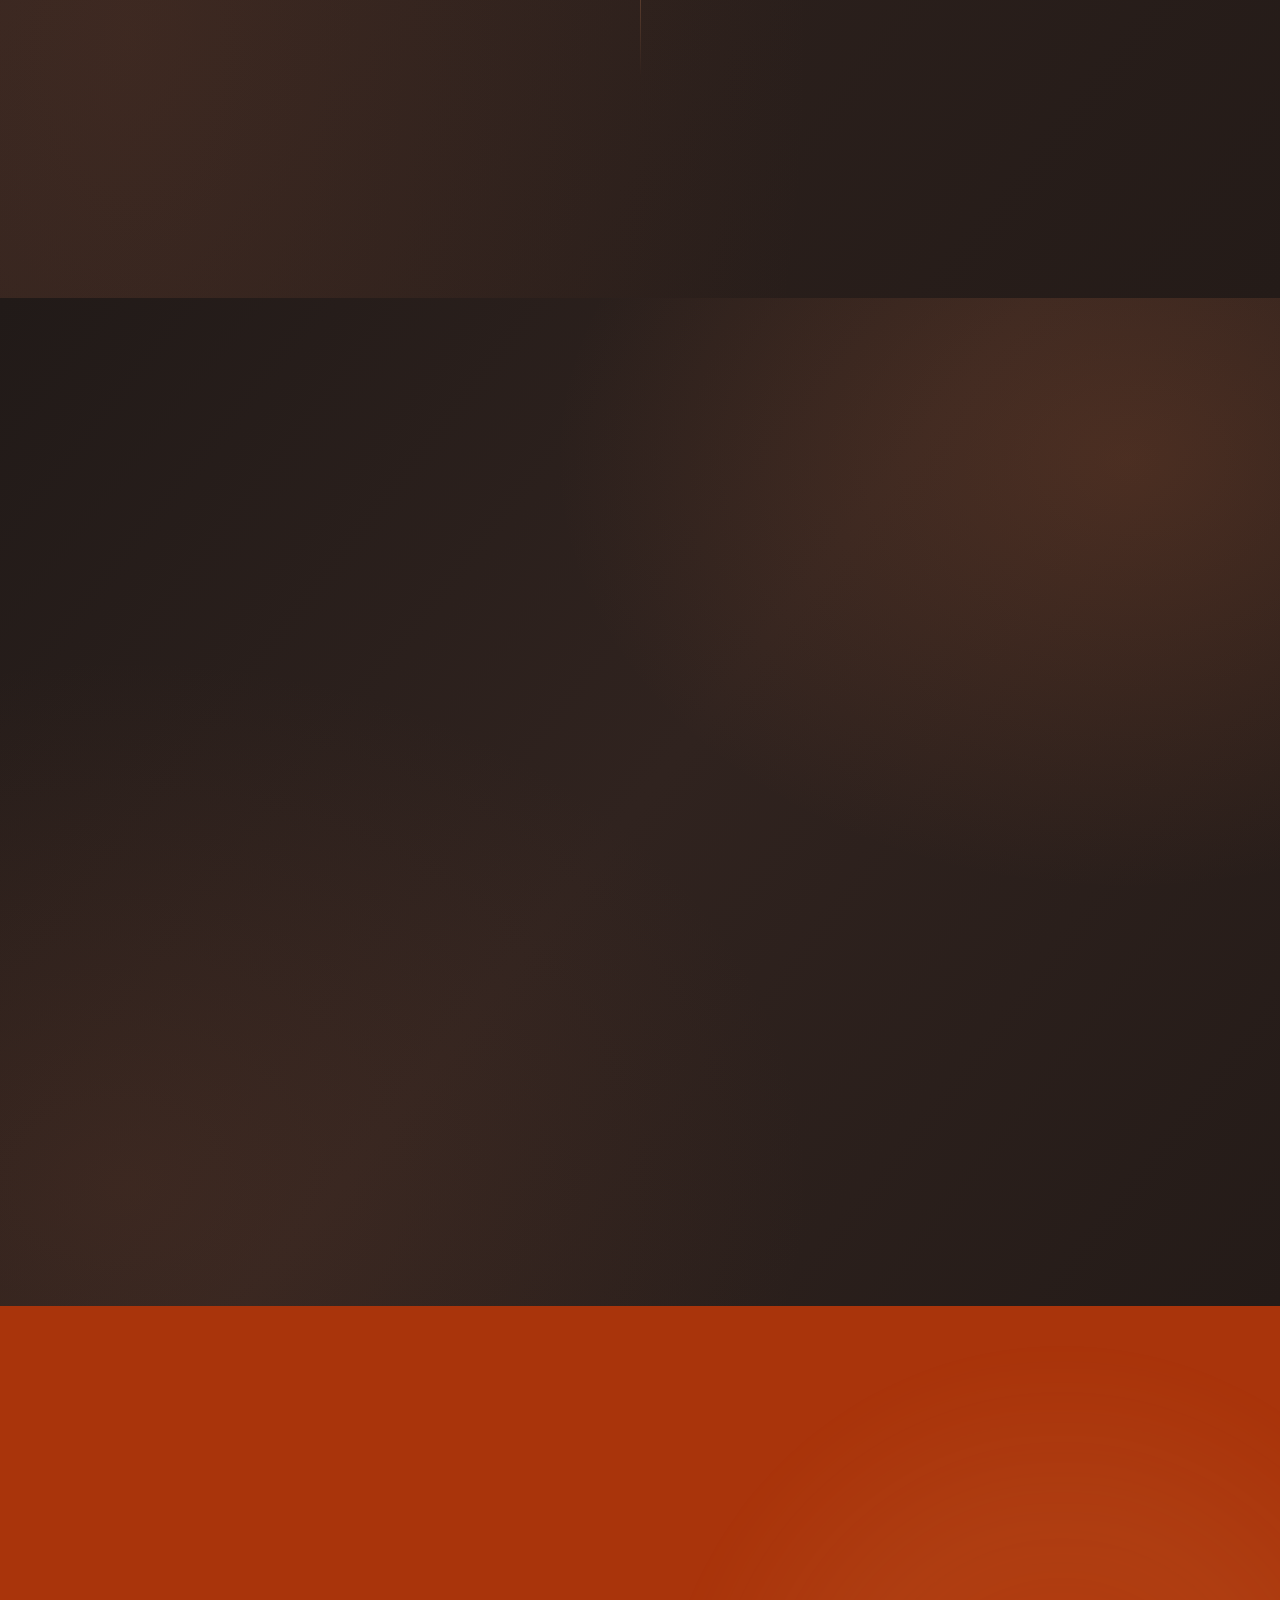
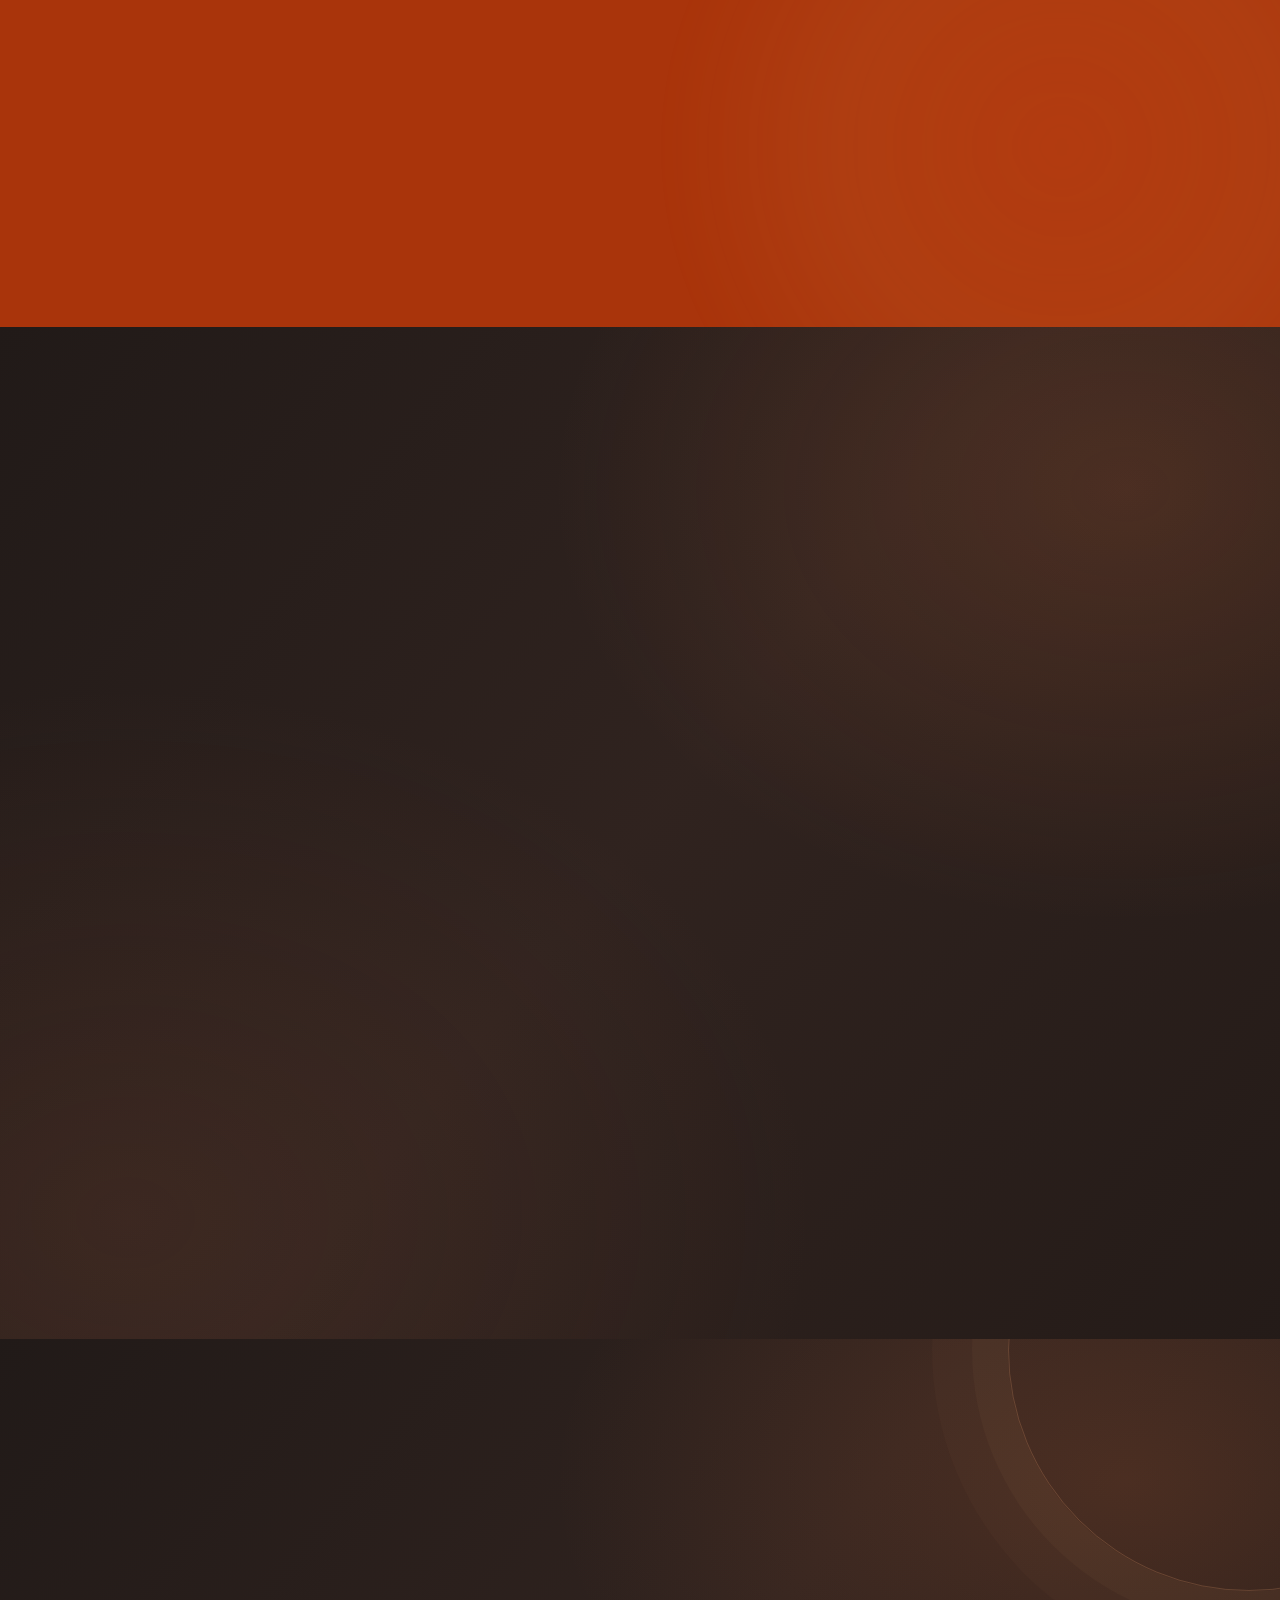
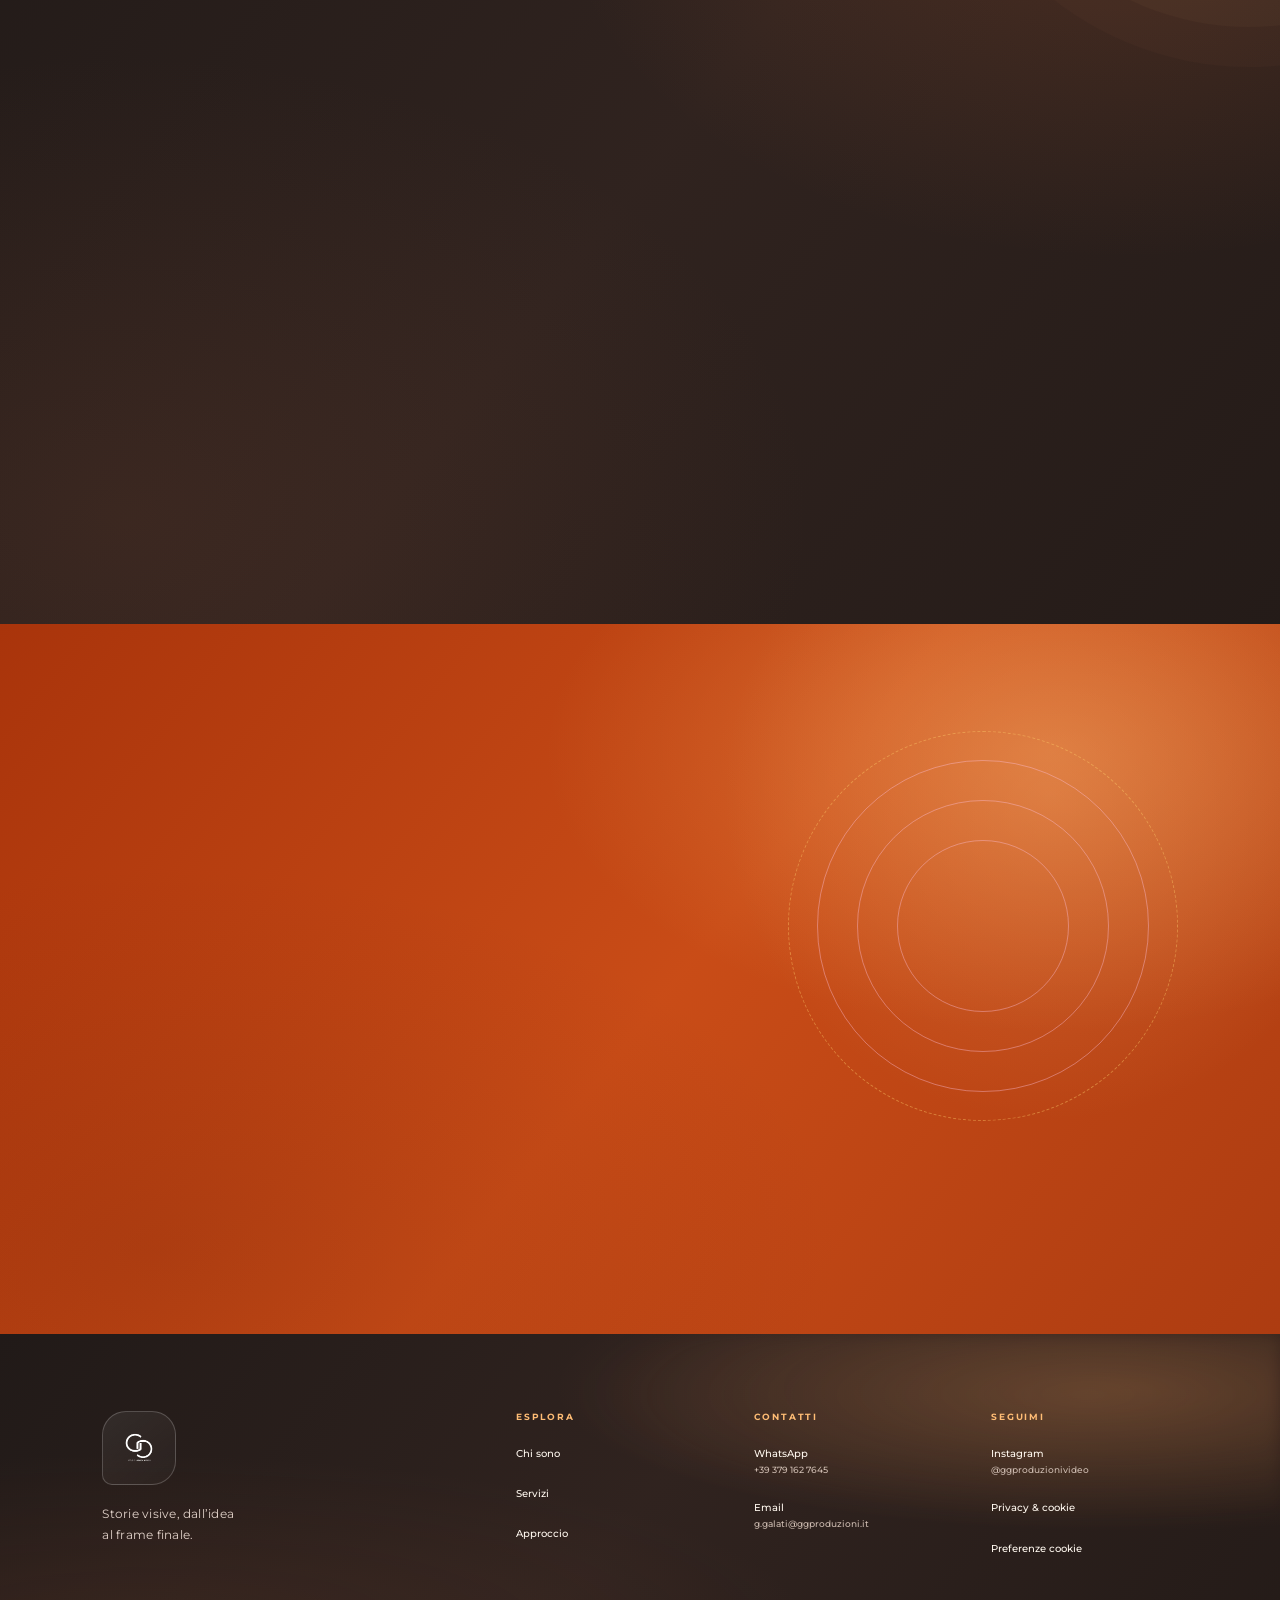
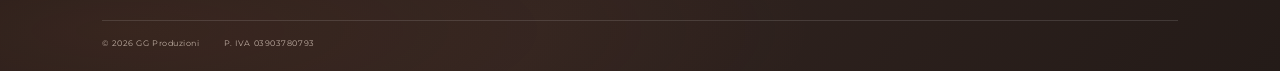
==== commit 2d62063c: "Move Google reviews to mid-page" ====
--- a/index.html
+++ b/index.html
@@ -155,6 +155,40 @@
       </div>
     </section>
 
+    <section class="google-reviews section" id="recensioni" aria-labelledby="google-reviews-title" data-google-reviews>
+      <div class="google-reviews-copy reveal">
+        <div class="section-kicker"><span>La voce dei clienti</span></div>
+        <p class="google-reviews-overline">ESPERIENZE REALI, RACCONTATE DA CHI LE HA VISSUTE.</p>
+        <h2 id="google-reviews-title">Ogni storia lascia<br />un <em>ricordo.</em></h2>
+        <p class="google-reviews-description">Le recensioni del profilo Google saranno raccolte qui: un modo semplice per conoscere l’esperienza di chi ha già raccontato il proprio progetto con GG Produzioni.</p>
+        <a class="google-reviews-link" data-google-review-cta href="https://www.google.com/maps" target="_blank" rel="noopener noreferrer" hidden>Lascia una recensione su Google <span aria-hidden="true">↗</span></a>
+      </div>
+      <div class="google-reviews-panel reveal" aria-live="polite">
+        <div class="google-reviews-summary" data-review-summary hidden>
+          <div class="google-reviews-brand" aria-label="Google Maps" translate="no">Google Maps</div>
+          <div class="google-reviews-rating"><strong data-review-rating></strong><span class="review-stars" data-review-stars aria-hidden="true"></span></div>
+          <p data-review-count></p>
+        </div>
+        <div class="google-review-pending" data-review-pending role="status">
+          <span class="review-pending-mark" aria-hidden="true"><i></i><i></i><i></i></span>
+          <span class="review-pending-label">PROFILO IN ATTESA DI VERIFICA</span>
+          <p>Quando Google renderà disponibile la scheda, qui appariranno automaticamente la valutazione e le recensioni autentiche.</p>
+        </div>
+        <div class="google-review-carousel" data-review-carousel hidden>
+          <div class="google-review-track" data-review-track aria-label="Recensioni Google"></div>
+          <div class="google-review-controls">
+            <span class="google-review-order">Selezione Google · ordinate per pertinenza</span>
+            <div class="google-review-arrows">
+              <button type="button" data-review-prev aria-label="Recensione precedente">←</button>
+              <button type="button" data-review-next aria-label="Recensione successiva">→</button>
+            </div>
+          </div>
+          <p class="google-review-policy">Le recensioni non sono verificate da Google; Google controlla e rimuove i contenuti falsi quando li identifica. <a href="https://support.google.com/contributionpolicy/answer/7400114?hl=it" target="_blank" rel="noopener noreferrer">Scopri le norme sulle recensioni Google</a>.</p>
+        </div>
+        <p class="google-review-error" data-review-error role="status" hidden>Le recensioni Google non sono momentaneamente disponibili. Riprova tra poco.</p>
+      </div>
+    </section>
+
     <section class="work section" id="lavori">
       <div class="section-kicker reveal"><span>Selezione lavori</span></div>
       <div class="work-heading reveal"><h2>Non solo<br /><em>immagini.</em></h2><a class="text-link" href="https://wa.me/393791627645" target="_blank" rel="noopener noreferrer">Hai un progetto? <span>↗</span></a></div>
@@ -210,39 +244,7 @@
       </div>
     </section>
 
-    <section class="google-reviews section" id="recensioni" aria-labelledby="google-reviews-title" data-google-reviews>
-      <div class="google-reviews-copy reveal">
-        <div class="section-kicker"><span>La voce dei clienti</span></div>
-        <p class="google-reviews-overline">ESPERIENZE REALI, RACCONTATE DA CHI LE HA VISSUTE.</p>
-        <h2 id="google-reviews-title">Ogni storia lascia<br />un <em>ricordo.</em></h2>
-        <p class="google-reviews-description">Le recensioni del profilo Google saranno raccolte qui: un modo semplice per conoscere l’esperienza di chi ha già raccontato il proprio progetto con GG Produzioni.</p>
-        <a class="google-reviews-link" data-google-review-cta href="https://www.google.com/maps" target="_blank" rel="noopener noreferrer" hidden>Lascia una recensione su Google <span aria-hidden="true">↗</span></a>
-      </div>
-      <div class="google-reviews-panel reveal" aria-live="polite">
-        <div class="google-reviews-summary" data-review-summary hidden>
-          <div class="google-reviews-brand" aria-label="Google Maps" translate="no">Google Maps</div>
-          <div class="google-reviews-rating"><strong data-review-rating></strong><span class="review-stars" data-review-stars aria-hidden="true"></span></div>
-          <p data-review-count></p>
-        </div>
-        <div class="google-review-pending" data-review-pending role="status">
-          <span class="review-pending-mark" aria-hidden="true"><i></i><i></i><i></i></span>
-          <span class="review-pending-label">PROFILO IN ATTESA DI VERIFICA</span>
-          <p>Quando Google renderà disponibile la scheda, qui appariranno automaticamente la valutazione e le recensioni autentiche.</p>
-        </div>
-        <div class="google-review-carousel" data-review-carousel hidden>
-          <div class="google-review-track" data-review-track aria-label="Recensioni Google"></div>
-          <div class="google-review-controls">
-            <span class="google-review-order">Selezione Google · ordinate per pertinenza</span>
-            <div class="google-review-arrows">
-              <button type="button" data-review-prev aria-label="Recensione precedente">←</button>
-              <button type="button" data-review-next aria-label="Recensione successiva">→</button>
-            </div>
-          </div>
-          <p class="google-review-policy">Le recensioni non sono verificate da Google; Google controlla e rimuove i contenuti falsi quando li identifica. <a href="https://support.google.com/contributionpolicy/answer/7400114?hl=it" target="_blank" rel="noopener noreferrer">Scopri le norme sulle recensioni Google</a>.</p>
-        </div>
-        <p class="google-review-error" data-review-error role="status" hidden>Le recensioni Google non sono momentaneamente disponibili. Riprova tra poco.</p>
-      </div>
-    </section>
+
 
     <section class="contact" id="contatti">
       <div class="contact-glow"></div><div class="contact-rings" aria-hidden="true"><i></i><i></i><i></i></div><div class="section-kicker reveal"><span>Il prossimo capitolo</span></div>
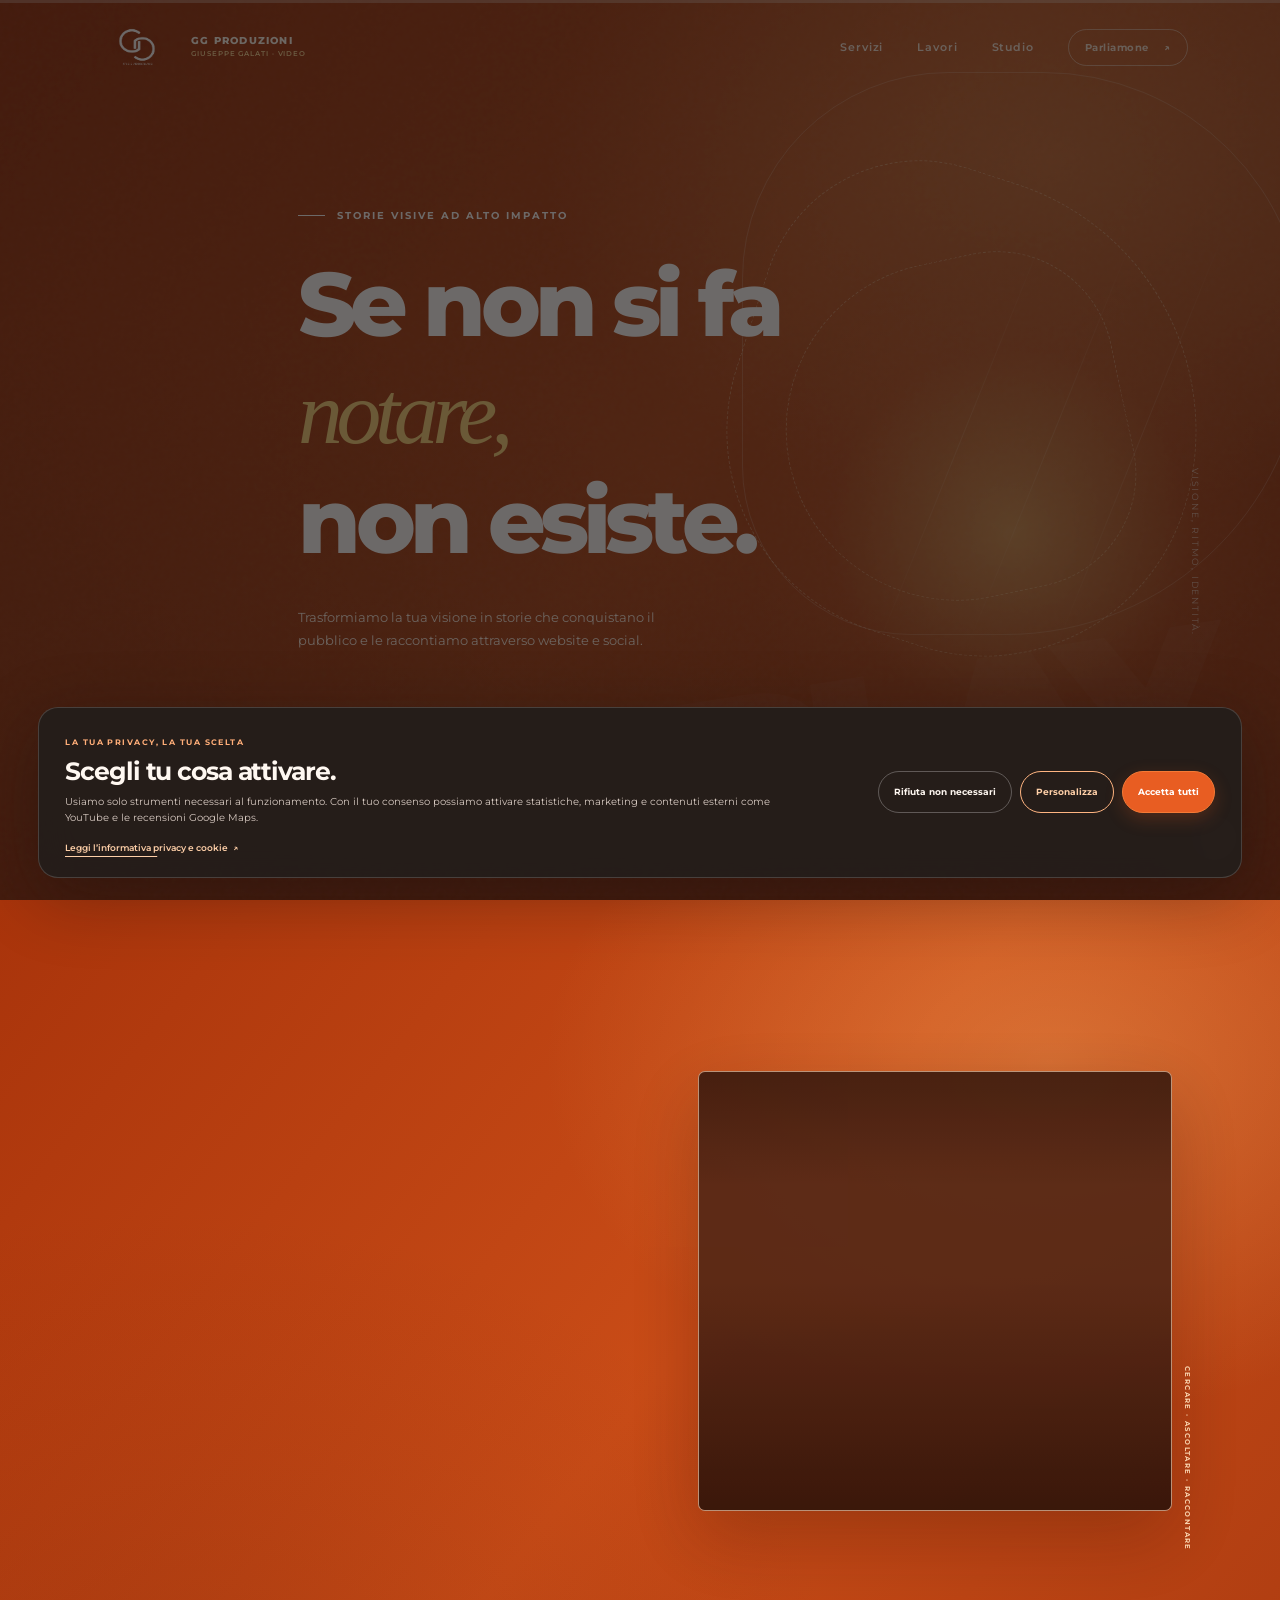
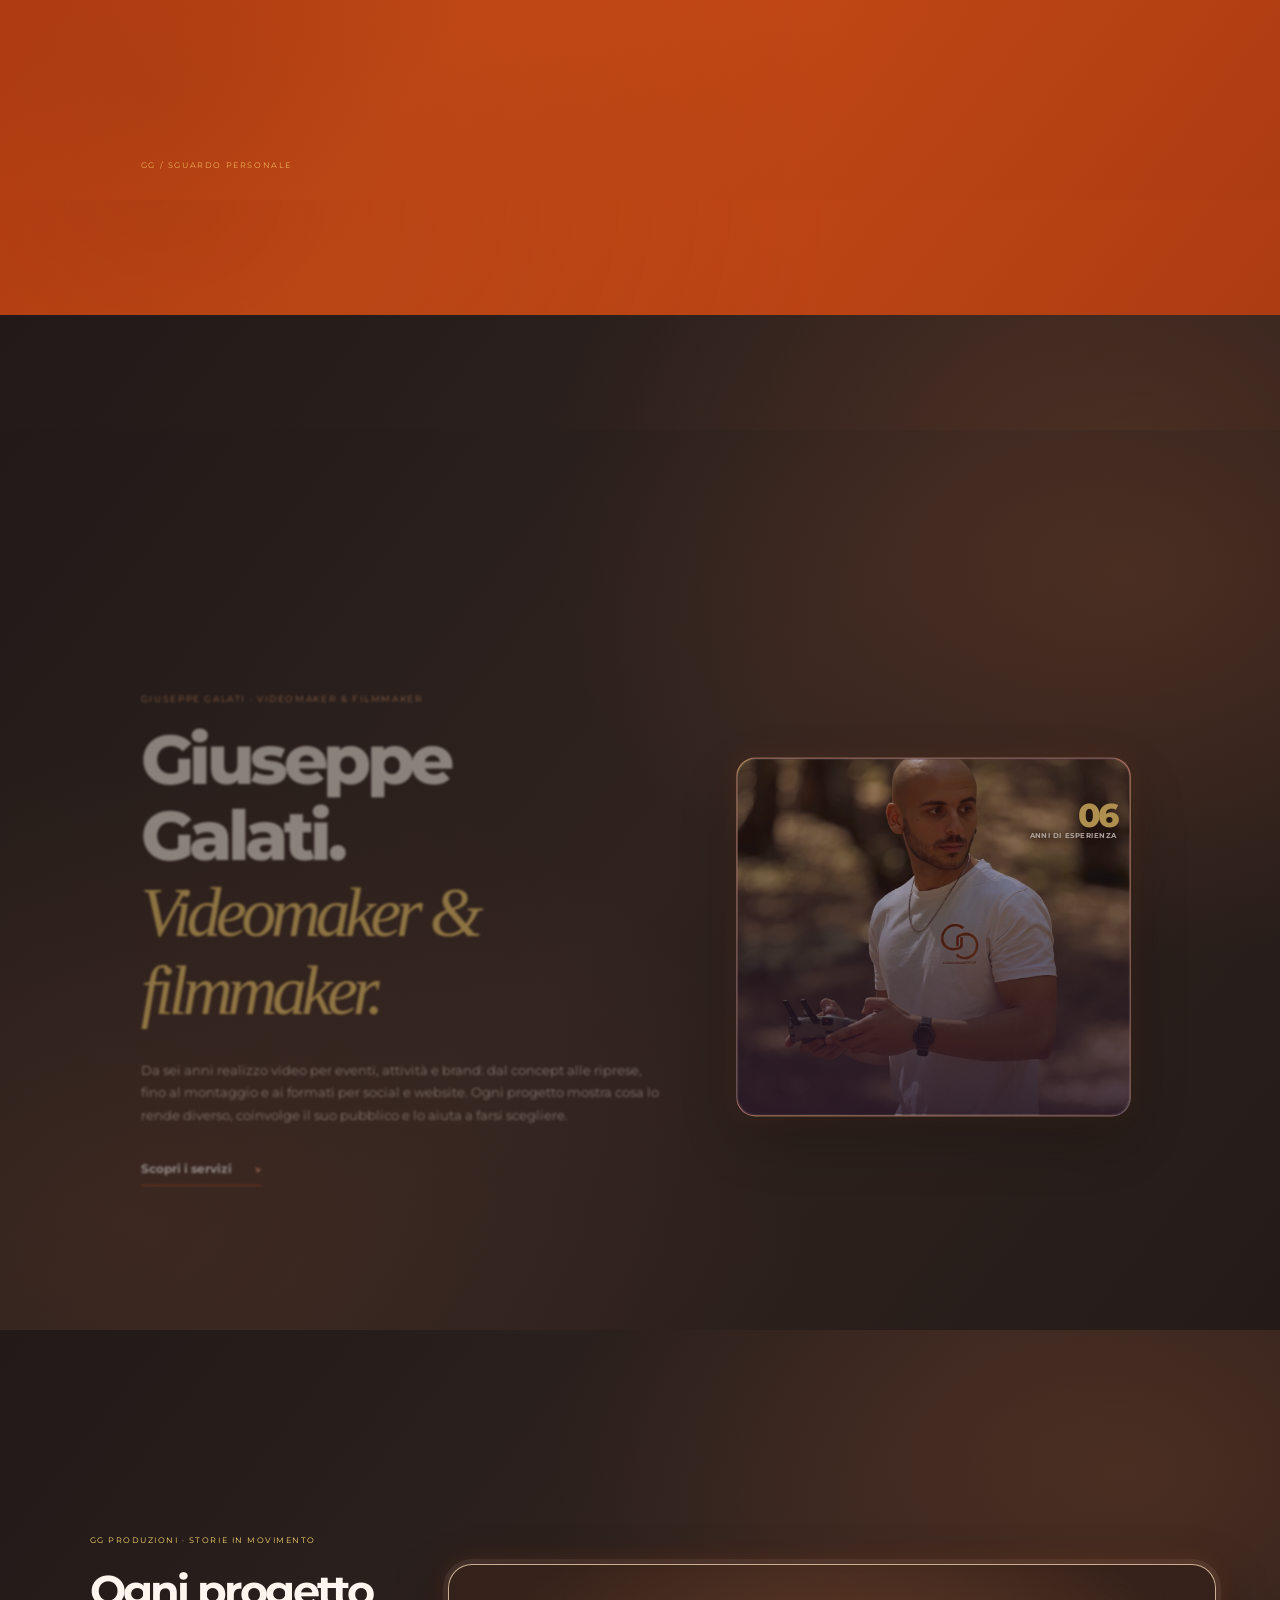
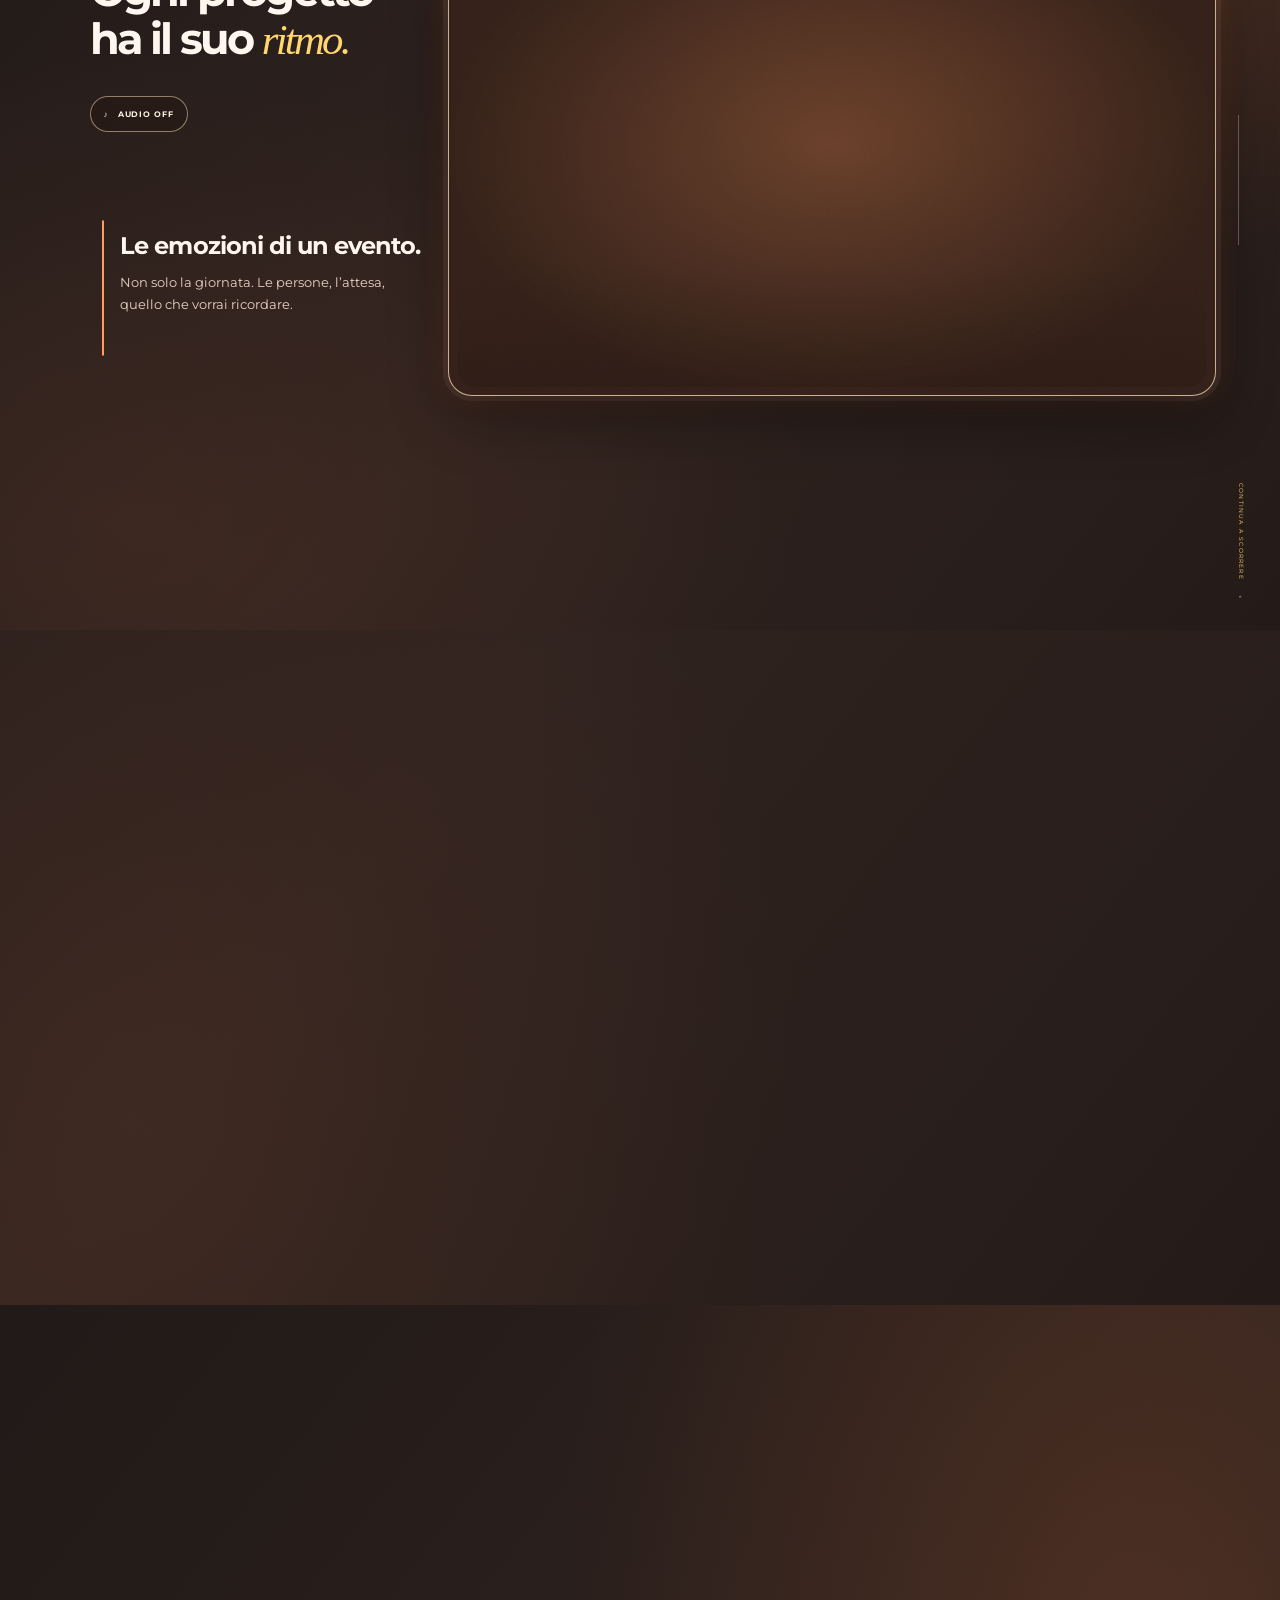
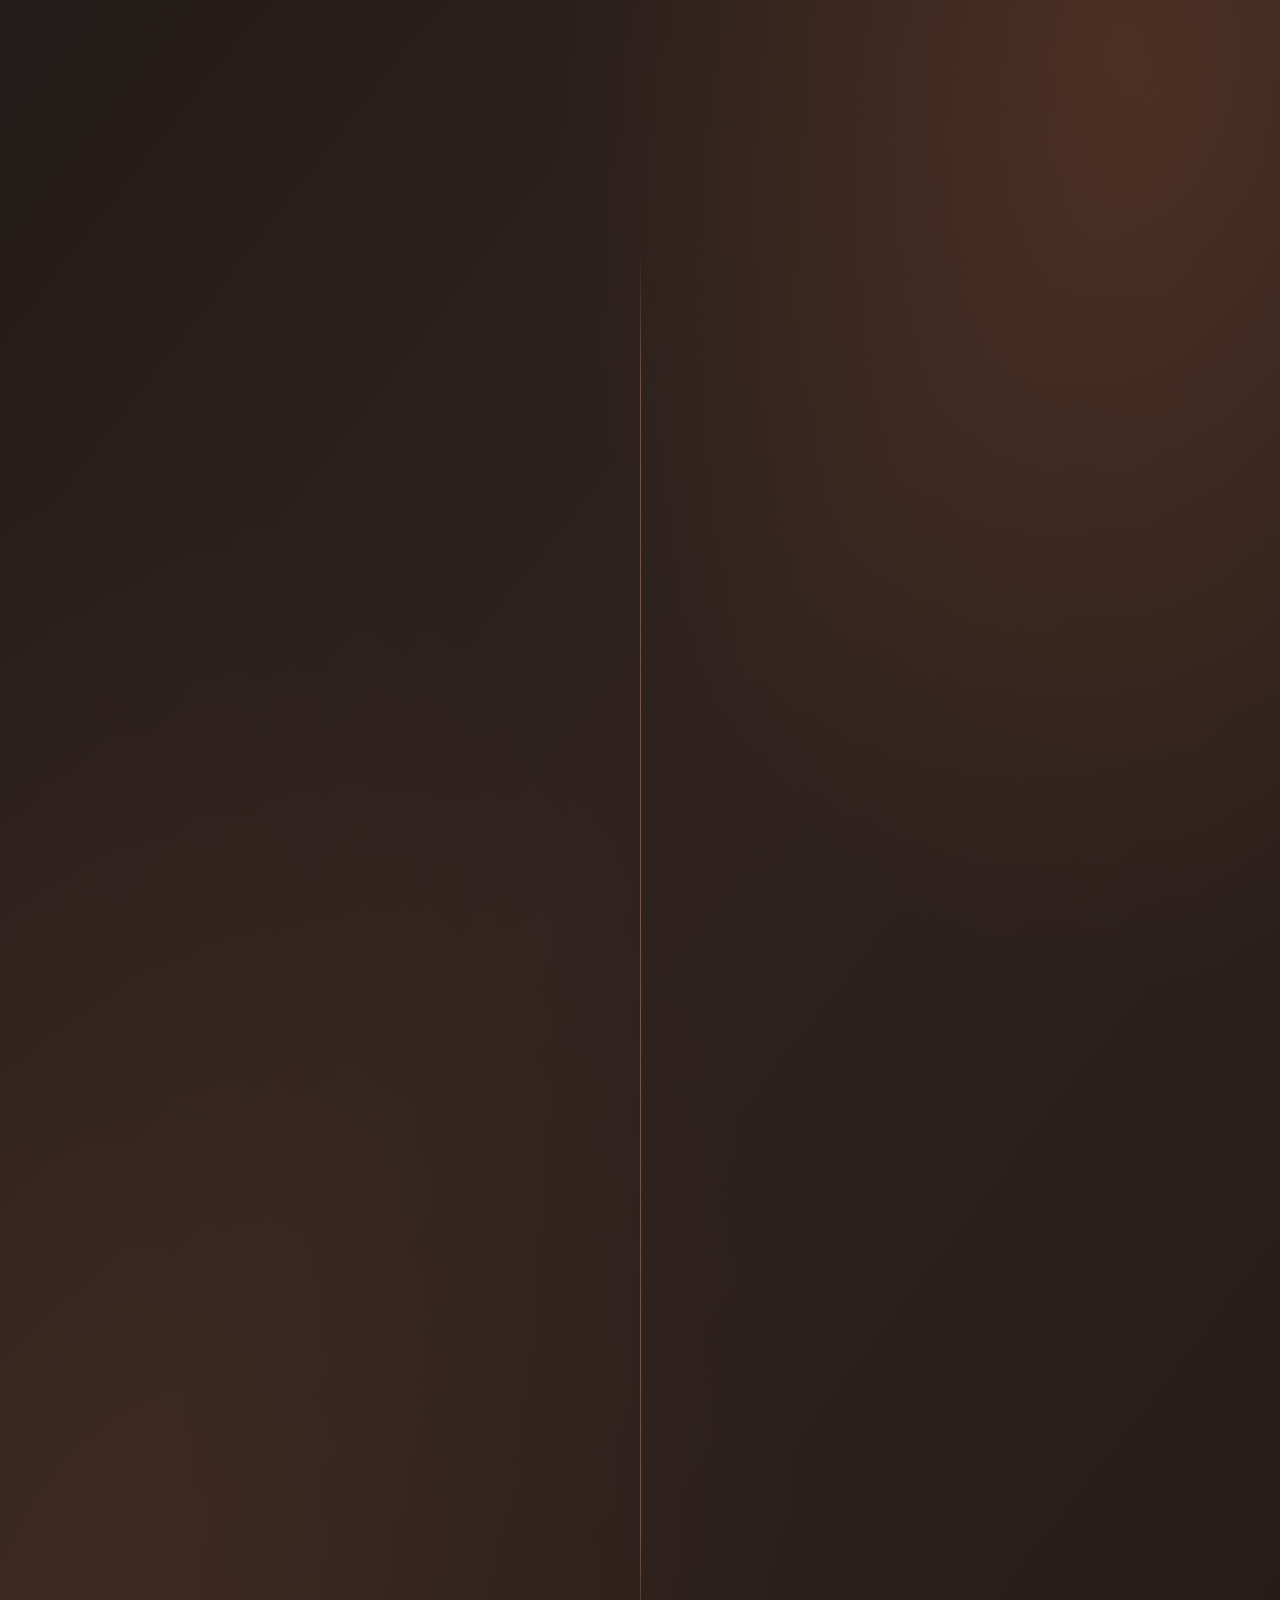
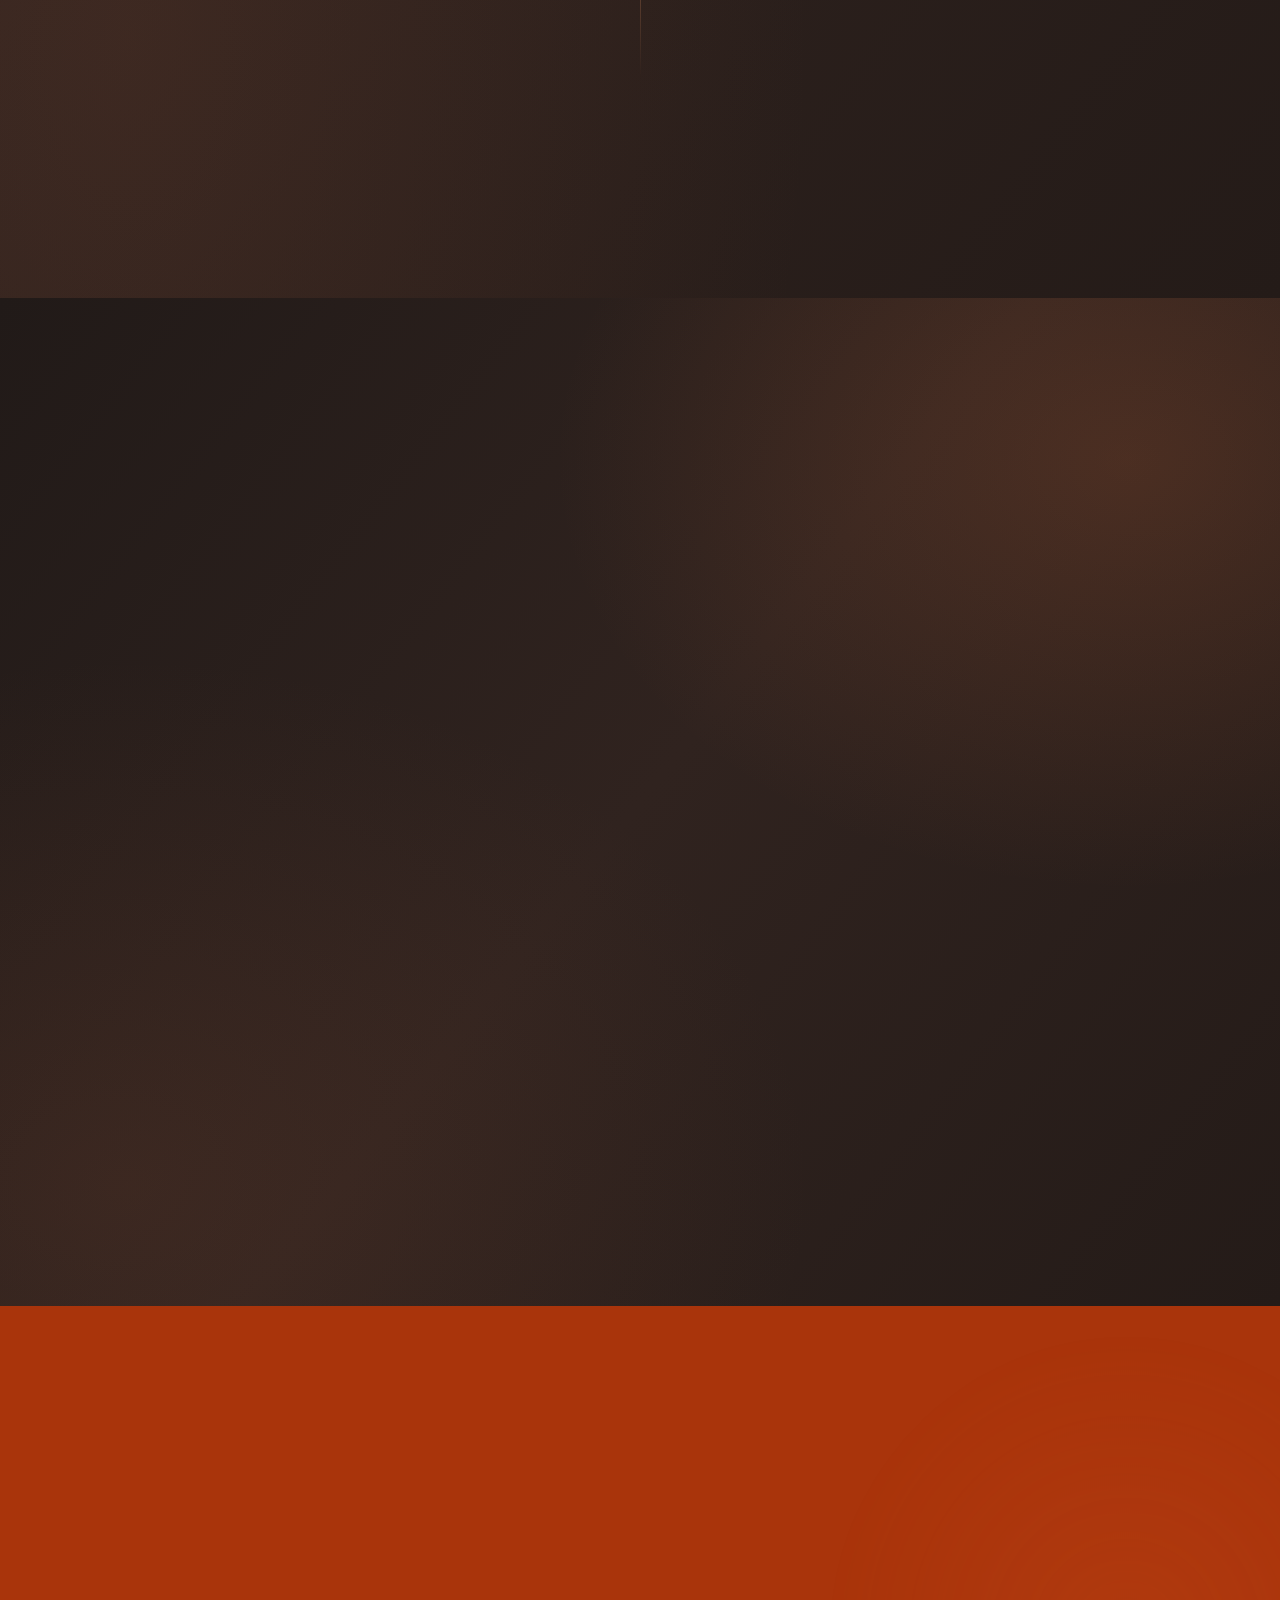
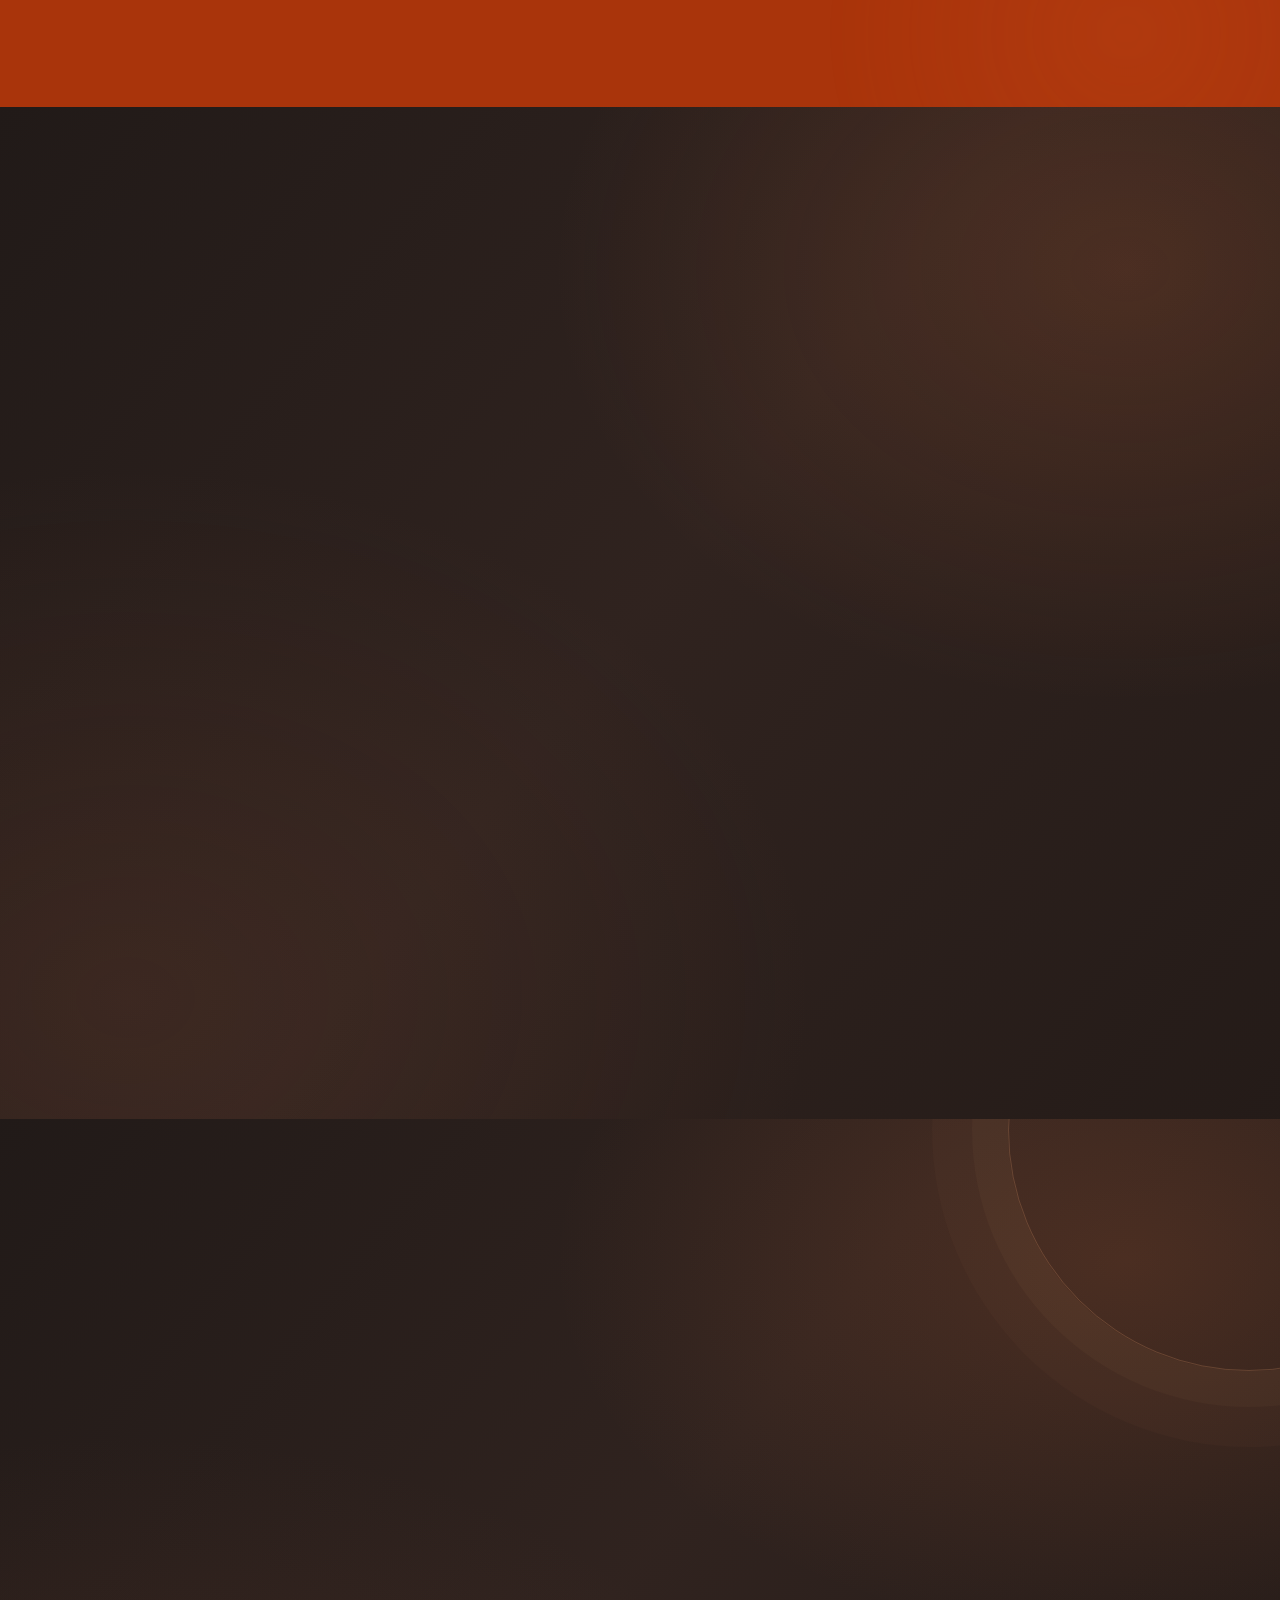
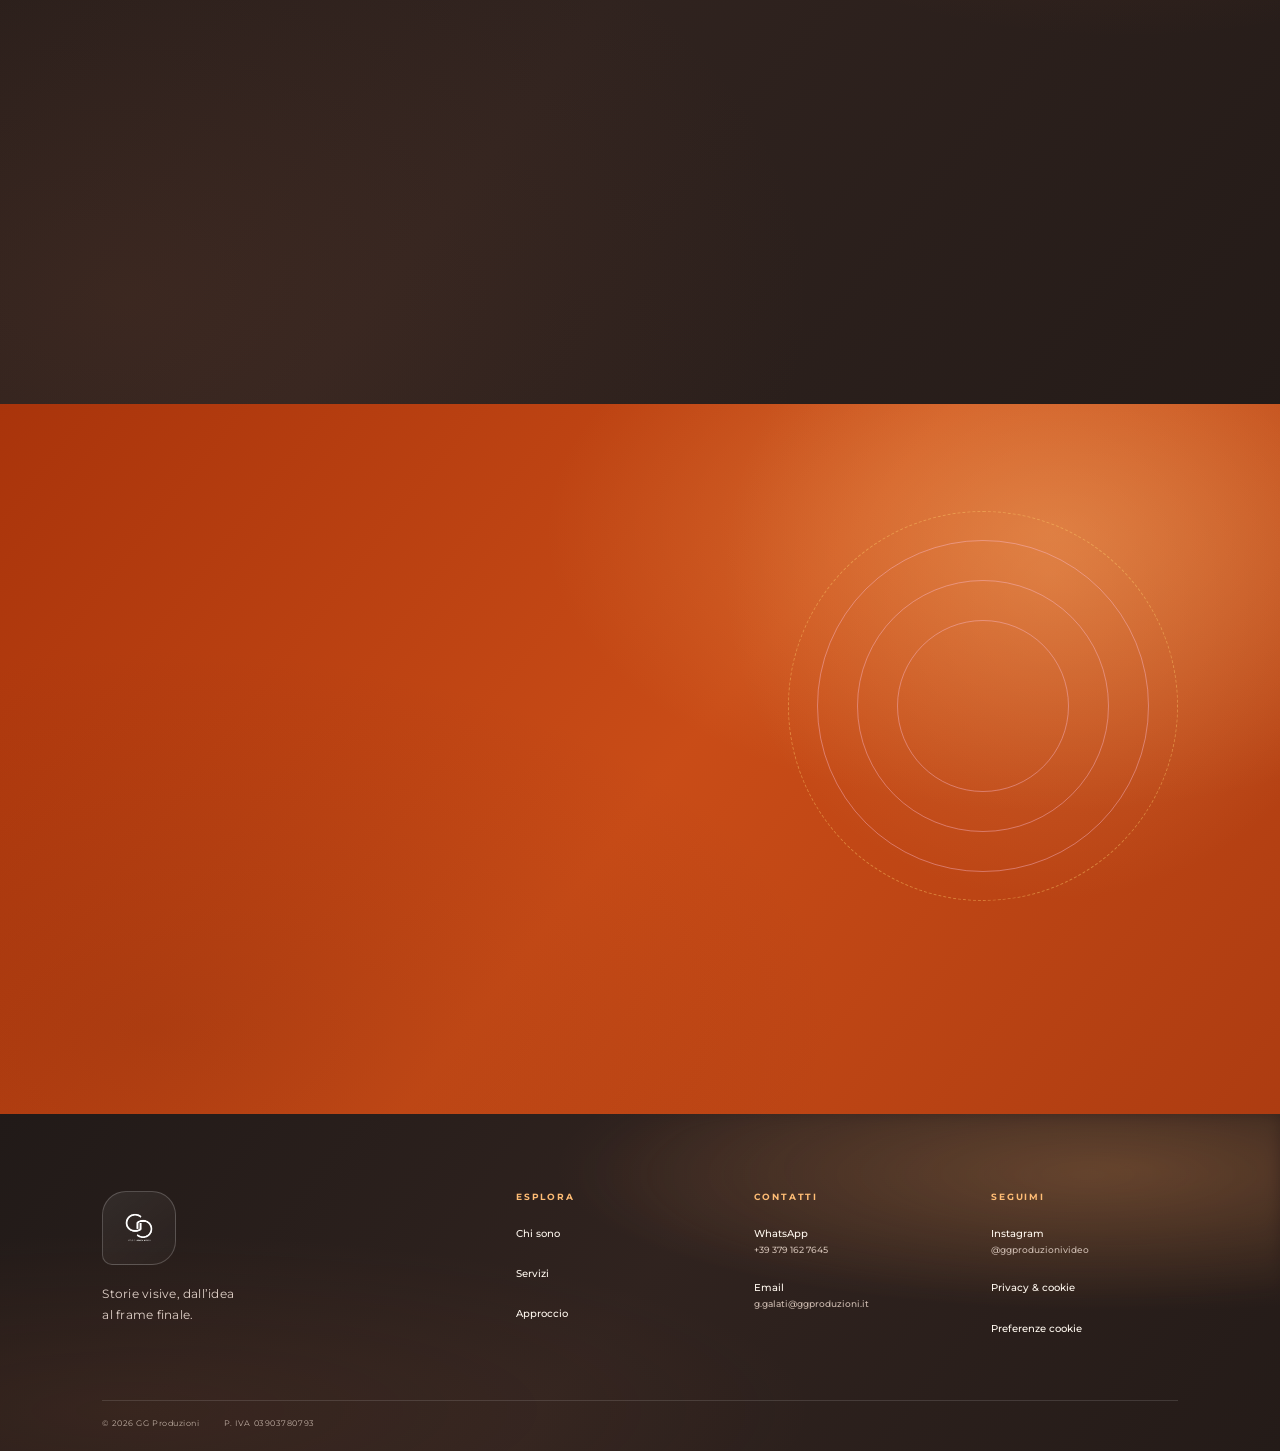
==== commit 8541dd14: "Simplify Google reviews section" ====
--- a/index.html
+++ b/index.html
@@ -157,22 +157,19 @@
 
     <section class="google-reviews section" id="recensioni" aria-labelledby="google-reviews-title" data-google-reviews>
       <div class="google-reviews-copy reveal">
-        <div class="section-kicker"><span>La voce dei clienti</span></div>
-        <p class="google-reviews-overline">ESPERIENZE REALI, RACCONTATE DA CHI LE HA VISSUTE.</p>
-        <h2 id="google-reviews-title">Ogni storia lascia<br />un <em>ricordo.</em></h2>
-        <p class="google-reviews-description">Le recensioni del profilo Google saranno raccolte qui: un modo semplice per conoscere l’esperienza di chi ha già raccontato il proprio progetto con GG Produzioni.</p>
+        <h2 id="google-reviews-title">Recensioni<br /><em>dei clienti.</em></h2>
+        <p class="google-reviews-description">Opinioni autentiche, raccolte su Google.</p>
         <a class="google-reviews-link" data-google-review-cta href="https://www.google.com/maps" target="_blank" rel="noopener noreferrer" hidden>Lascia una recensione su Google <span aria-hidden="true">↗</span></a>
       </div>
       <div class="google-reviews-panel reveal" aria-live="polite">
+        <div class="google-review-brand"><span aria-hidden="true">G</span> Google Reviews</div>
         <div class="google-reviews-summary" data-review-summary hidden>
-          <div class="google-reviews-brand" aria-label="Google Maps" translate="no">Google Maps</div>
           <div class="google-reviews-rating"><strong data-review-rating></strong><span class="review-stars" data-review-stars aria-hidden="true"></span></div>
           <p data-review-count></p>
         </div>
         <div class="google-review-pending" data-review-pending role="status">
-          <span class="review-pending-mark" aria-hidden="true"><i></i><i></i><i></i></span>
-          <span class="review-pending-label">PROFILO IN ATTESA DI VERIFICA</span>
-          <p>Quando Google renderà disponibile la scheda, qui appariranno automaticamente la valutazione e le recensioni autentiche.</p>
+          <span class="review-pending-label">IN ATTESA DI VERIFICA</span>
+          <p>Le recensioni compariranno qui appena il profilo sarà verificato.</p>
         </div>
         <div class="google-review-carousel" data-review-carousel hidden>
           <div class="google-review-track" data-review-track aria-label="Recensioni Google"></div>
--- a/styles.css
+++ b/styles.css
@@ -1305,32 +1305,31 @@
 }
 
 .google-reviews.section{
-  position:relative;isolation:isolate;overflow:hidden;display:grid;grid-template-columns:minmax(0,.82fr) minmax(420px,1.18fr);
-  align-items:center;gap:clamp(42px,8vw,120px);padding:clamp(76px,9vw,126px) clamp(7vw,10vw,150px)!important;
-}
-.google-reviews.section:before{content:"";position:absolute;z-index:-1;width:min(65vw,820px);height:min(65vw,820px);right:-15%;top:5%;border-radius:50%;background:radial-gradient(circle,rgba(222,91,37,.18),rgba(255,190,104,.07) 38%,transparent 69%);filter:blur(15px);pointer-events:none}
+  position:relative;isolation:isolate;overflow:hidden;display:grid;grid-template-columns:minmax(0,.82fr) minmax(360px,1.18fr);
+  align-items:center;gap:clamp(28px,5vw,72px);padding:clamp(54px,6vw,82px) clamp(7vw,10vw,150px)!important;
+}
+.google-reviews.section:before{content:"";position:absolute;z-index:-1;width:min(48vw,620px);height:min(48vw,620px);right:-12%;top:5%;border-radius:50%;background:radial-gradient(circle,rgba(222,91,37,.14),transparent 68%);filter:blur(12px);pointer-events:none}
 .google-reviews-copy,.google-reviews-panel{position:relative;z-index:1;min-width:0}
-.google-reviews-copy .section-kicker{margin-bottom:clamp(25px,4vw,48px)}
-.google-reviews-overline{margin:0 0 15px;color:#ffbd75;font:700 8px/1.6 var(--font);letter-spacing:.19em}
-.google-reviews-copy h2{margin:0;color:#fff8ef;font:800 clamp(42px,5.4vw,74px)/1.04 var(--font);letter-spacing:-.075em;text-wrap:balance}
+.google-reviews-copy h2{margin:0;color:#fff8ef;font:800 clamp(38px,4.7vw,62px)/1.04 var(--font);letter-spacing:-.075em;text-wrap:balance}
 .google-reviews-copy h2 em{color:#ffbd75;font-family:Georgia,serif;font-weight:400}
-.google-reviews-description{max-width:430px;margin:21px 0 0;color:#ddcfc6;font:400 12px/1.8 var(--body)}
-.google-reviews-link{display:inline-flex;align-items:center;gap:16px;margin-top:25px;padding:13px 18px;border:1px solid #f18a54;border-radius:999px;background:linear-gradient(115deg,#e76c2f,#bc3e18);color:#fffaf4;font:700 9px/1.3 var(--font);box-shadow:0 10px 30px #db572a35;transition:transform .25s,box-shadow .25s}
+.google-reviews-description{max-width:34ch;margin:13px 0 0;color:#ddcfc6;font:400 11px/1.7 var(--body)}
+.google-reviews-link{display:inline-flex;align-items:center;gap:12px;margin-top:18px;padding:11px 15px;border:1px solid #f18a54;border-radius:999px;background:linear-gradient(115deg,#e76c2f,#bc3e18);color:#fffaf4;font:700 8px/1.3 var(--font);box-shadow:0 10px 30px #db572a35;transition:transform .25s,box-shadow .25s}
 .google-reviews-link:hover,.google-reviews-link:focus-visible{transform:translateY(-3px);box-shadow:0 15px 35px #db572a55;outline:2px solid #ffd66f;outline-offset:4px}
-.google-reviews-panel{min-height:355px;padding:clamp(21px,3vw,34px);border:1px solid #fff2;border-radius:26px;background:linear-gradient(145deg,#ffffff0a,#ffffff03),radial-gradient(ellipse at 82% 0%,#dd662a20,transparent 54%),#211b19;box-shadow:0 24px 65px #100b0870,0 0 30px #f2703422;display:flex;flex-direction:column;justify-content:center;gap:20px}
+.google-reviews-panel{min-height:248px;padding:clamp(18px,2.5vw,26px);border:1px solid #fff2;border-radius:22px;background:linear-gradient(145deg,#ffffff08,#ffffff02),radial-gradient(ellipse at 82% 0%,#dd662a16,transparent 54%),#211b19;box-shadow:0 18px 45px #100b0855,0 0 24px #f2703418;display:flex;flex-direction:column;justify-content:center;gap:15px}
 .google-reviews-summary[hidden],.google-review-pending[hidden],.google-review-carousel[hidden],.google-review-error[hidden],[data-google-review-cta][hidden]{display:none!important}
-.google-reviews-summary{display:grid;grid-template-columns:minmax(0,1fr) auto;align-items:center;gap:8px 15px;padding-bottom:20px;border-bottom:1px solid #fff2}
-.google-reviews-brand{font:400 14px/1.4 Arial,sans-serif;letter-spacing:normal;color:#f7f4ef;white-space:nowrap}
+.google-review-brand{display:flex;align-items:center;gap:8px;color:#f7f4ef;font:700 10px/1.4 var(--font);letter-spacing:.015em}
+.google-review-brand>span{display:grid;place-items:center;width:22px;height:22px;border-radius:50%;background:#fff;color:#4285f4;font:800 15px/1 Arial,sans-serif}
+.google-reviews-summary{display:grid;grid-template-columns:minmax(0,1fr);align-items:center;gap:6px;padding-bottom:14px;border-bottom:1px solid #fff2}
 .google-reviews-rating{display:flex;align-items:center;gap:10px}
-.google-reviews-rating strong{color:#fff8ef;font:800 32px/1 var(--font);letter-spacing:-.06em}
+.google-reviews-rating strong{color:#fff8ef;font:800 27px/1 var(--font);letter-spacing:-.06em}
 .review-stars{display:inline-block;white-space:nowrap;color:transparent;background:linear-gradient(90deg,#ffbf43 var(--rating-fill,0%),#74665c var(--rating-fill,0%));-webkit-background-clip:text;background-clip:text;font:700 17px/1 Arial,sans-serif;letter-spacing:.08em}
-.google-reviews-summary>p{grid-column:1/-1;margin:0;color:#c8b8ac;font:500 9px/1.5 var(--body)}
-.google-review-pending{min-height:190px;display:flex;flex-direction:column;align-items:flex-start;justify-content:center;gap:12px}
+.google-reviews-summary>p{margin:0;color:#c8b8ac;font:500 8px/1.5 var(--body)}
+.google-review-pending{min-height:90px;display:flex;flex-direction:column;align-items:flex-start;justify-content:center;gap:7px}
 .review-pending-mark{display:flex;align-items:center;gap:5px;height:25px}
 .review-pending-mark i{display:block;width:7px;height:7px;border-radius:50%;background:#f28a4f;box-shadow:0 0 16px #f28a4f88;animation:review-pulse 1.7s ease-in-out infinite}
 .review-pending-mark i:nth-child(2){animation-delay:.2s}.review-pending-mark i:nth-child(3){animation-delay:.4s}
-.review-pending-label{color:#ffbd75;font:700 8px/1.45 var(--font);letter-spacing:.18em}
-.google-review-pending p,.google-review-error{max-width:42ch;margin:0;color:#dfd2c9;font:400 11px/1.75 var(--body)}
+.review-pending-label{color:#ffbd75;font:700 7px/1.45 var(--font);letter-spacing:.15em}
+.google-review-pending p,.google-review-error{max-width:42ch;margin:0;color:#dfd2c9;font:400 9px/1.65 var(--body)}
 .google-review-carousel{min-width:0}
 .google-review-track{display:flex;gap:12px;overflow-x:auto;overscroll-behavior-inline:contain;scroll-snap-type:x mandatory;scrollbar-width:none;touch-action:pan-x pan-y;padding:2px 1px 7px}
 .google-review-track::-webkit-scrollbar{display:none}
@@ -1355,6 +1354,6 @@
 .google-review-policy a{color:#ffbf80;text-underline-offset:3px}
 .google-review-error{padding:22px;border:1px solid #ffbd7530;border-radius:15px;background:#ffffff05}
 @keyframes review-pulse{0%,100%{opacity:.35;transform:scale(.78)}50%{opacity:1;transform:scale(1)}}
-@media(max-width:900px){.google-reviews.section{grid-template-columns:minmax(0,1fr);gap:32px;padding:76px 7vw!important}.google-reviews-copy h2{font-size:clamp(39px,8vw,60px)}.google-reviews-description{max-width:54ch}.google-reviews-panel{min-height:300px}}
-@media(max-width:760px){.google-reviews.section{gap:26px;padding:70px 7vw!important}.google-reviews-copy .section-kicker{margin-bottom:27px}.google-reviews-overline{font-size:7px;letter-spacing:.15em}.google-reviews-copy h2{font-size:clamp(37px,9vw,53px)}.google-reviews-description{font-size:10px;line-height:1.72;margin-top:15px}.google-reviews-panel{min-height:270px;padding:18px;border-radius:20px;gap:16px}.google-reviews-summary{padding-bottom:15px}.google-reviews-rating strong{font-size:28px}.google-review-pending{min-height:145px}.google-review-pending p,.google-review-error{font-size:10px}.google-review-card{min-height:165px;padding:16px 14px}.google-review-controls{gap:8px}.google-review-order{max-width:170px;font-size:6px}.google-review-arrows{gap:5px}.google-review-arrows>button{width:30px;height:30px}.google-review-arrows>.google-review-pause{min-width:44px;padding:0 8px}.google-review-policy{font-size:7px}}
+@media(max-width:900px){.google-reviews.section{grid-template-columns:minmax(0,1fr);gap:20px;padding:52px 7vw!important}.google-reviews-copy h2{font-size:clamp(35px,7vw,50px)}.google-reviews-description{max-width:54ch}.google-reviews-panel{min-height:220px}}
+@media(max-width:760px){.google-reviews.section{gap:16px;padding:44px 7vw!important}.google-reviews-copy h2{font-size:clamp(32px,8vw,44px)}.google-reviews-description{font-size:9px;line-height:1.6;margin-top:9px}.google-reviews-panel{min-height:190px;padding:16px;border-radius:18px;gap:11px}.google-reviews-summary{padding-bottom:11px}.google-reviews-rating strong{font-size:25px}.google-review-pending{min-height:65px}.google-review-pending p,.google-review-error{font-size:9px}.google-review-card{min-height:155px;padding:14px 12px}.google-review-controls{gap:8px}.google-review-order{max-width:170px;font-size:6px}.google-review-arrows{gap:5px}.google-review-arrows>button{width:30px;height:30px}.google-review-arrows>.google-review-pause{min-width:44px;padding:0 8px}.google-review-policy{font-size:7px}}
 @media(prefers-reduced-motion:reduce){.review-pending-mark i{animation:none}.google-reviews-link,.google-review-arrows>button{transition:none}}
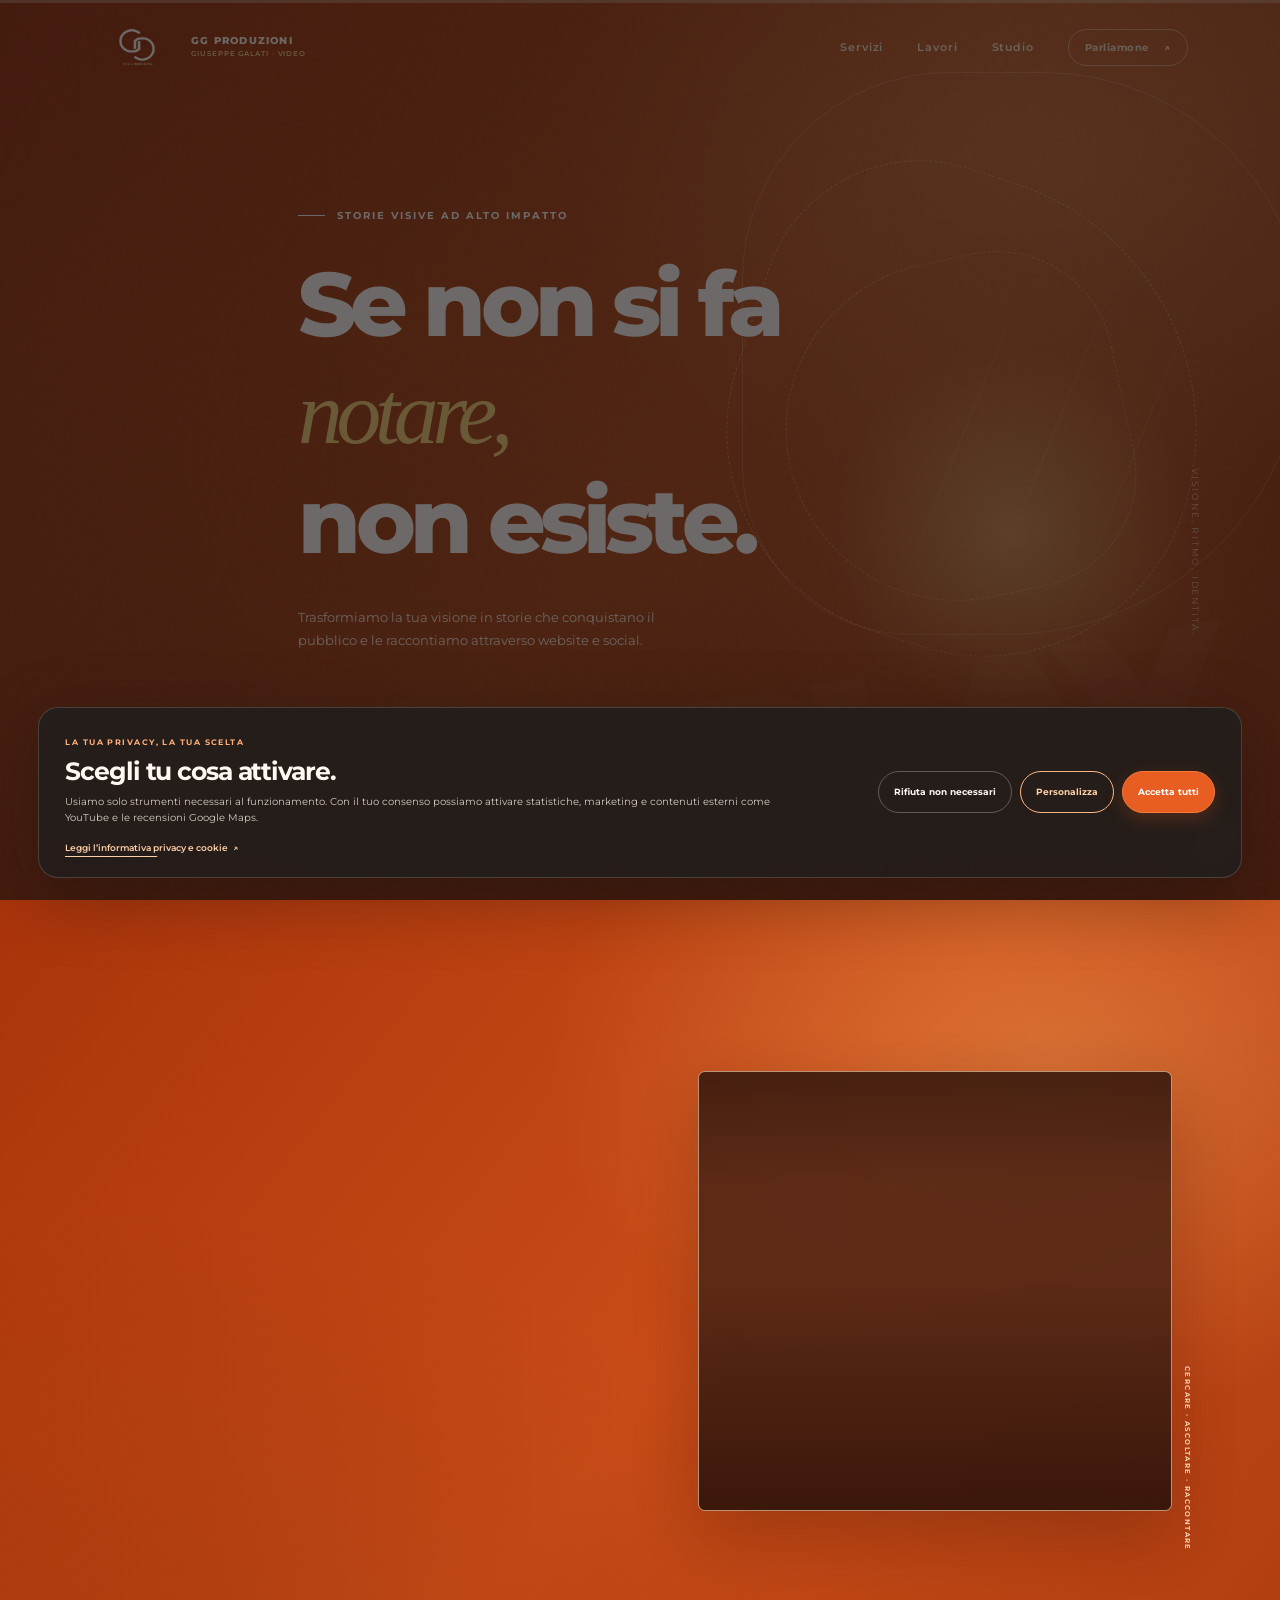
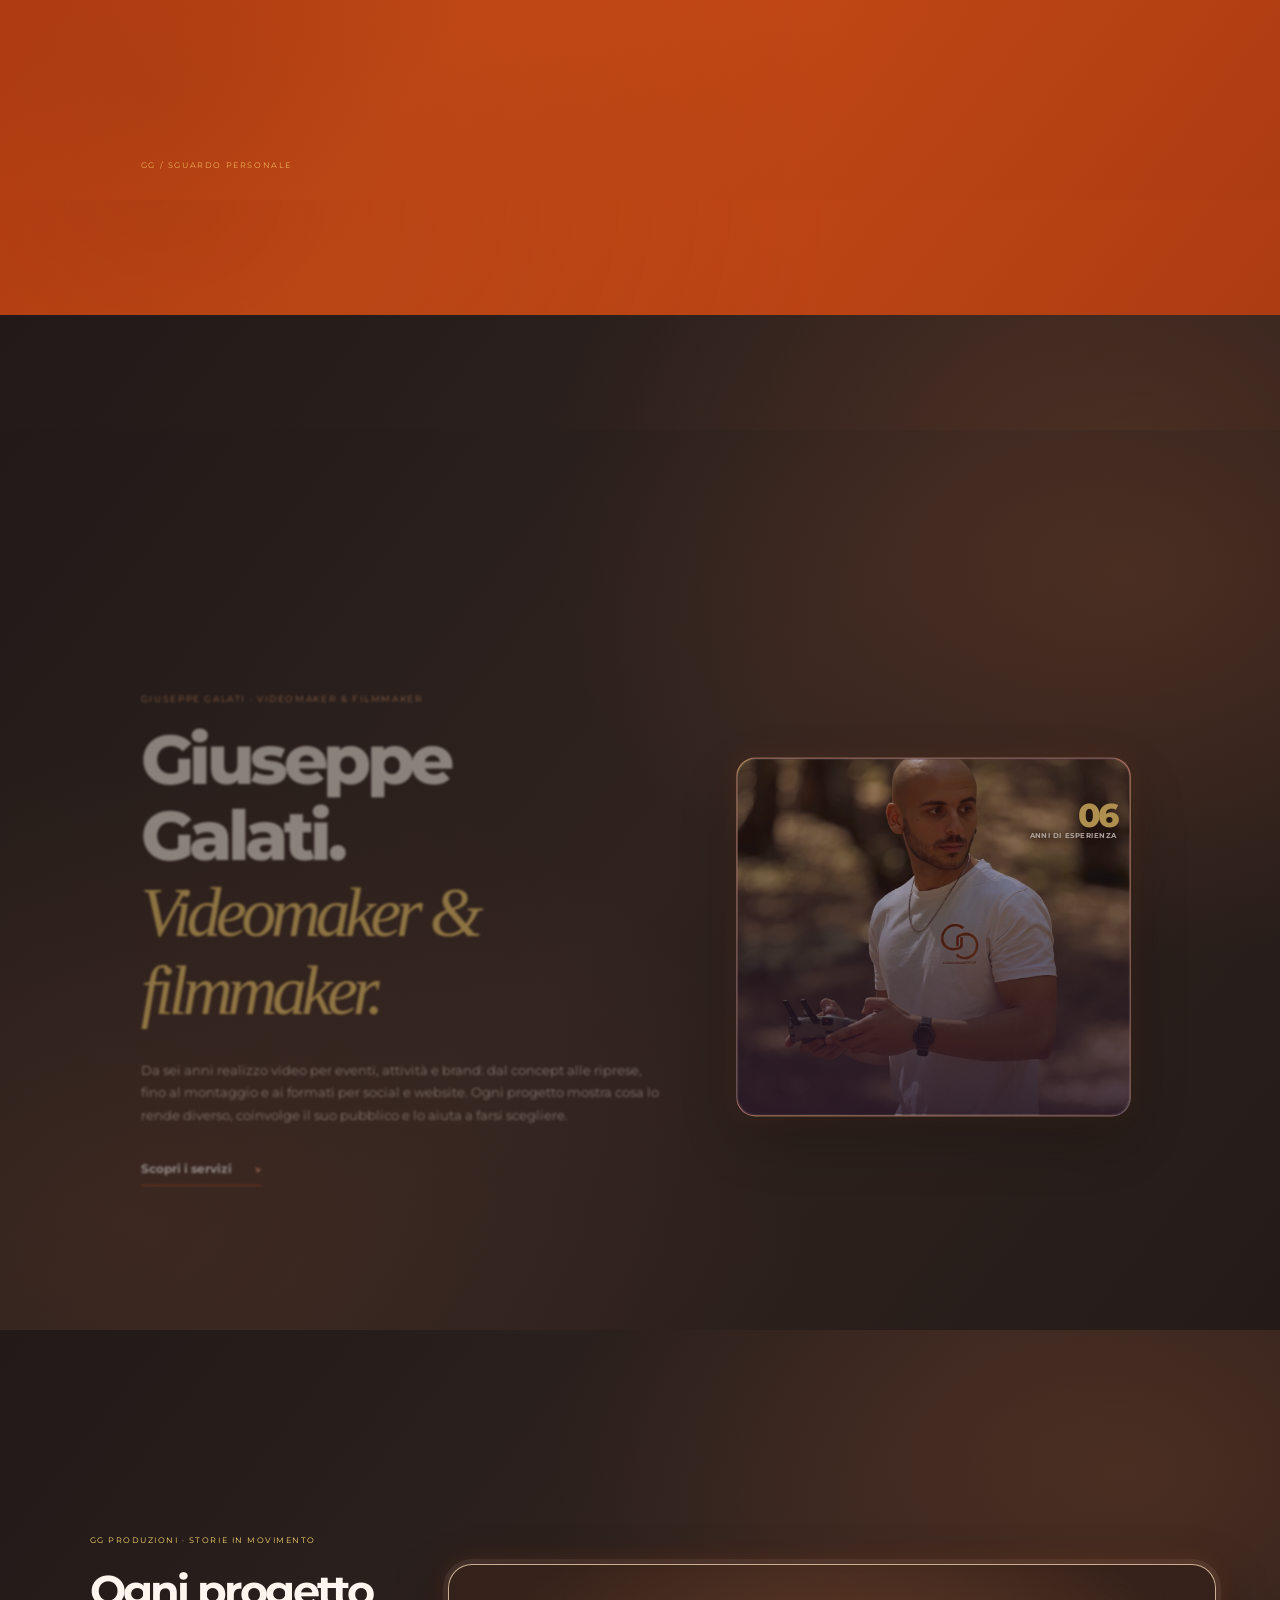
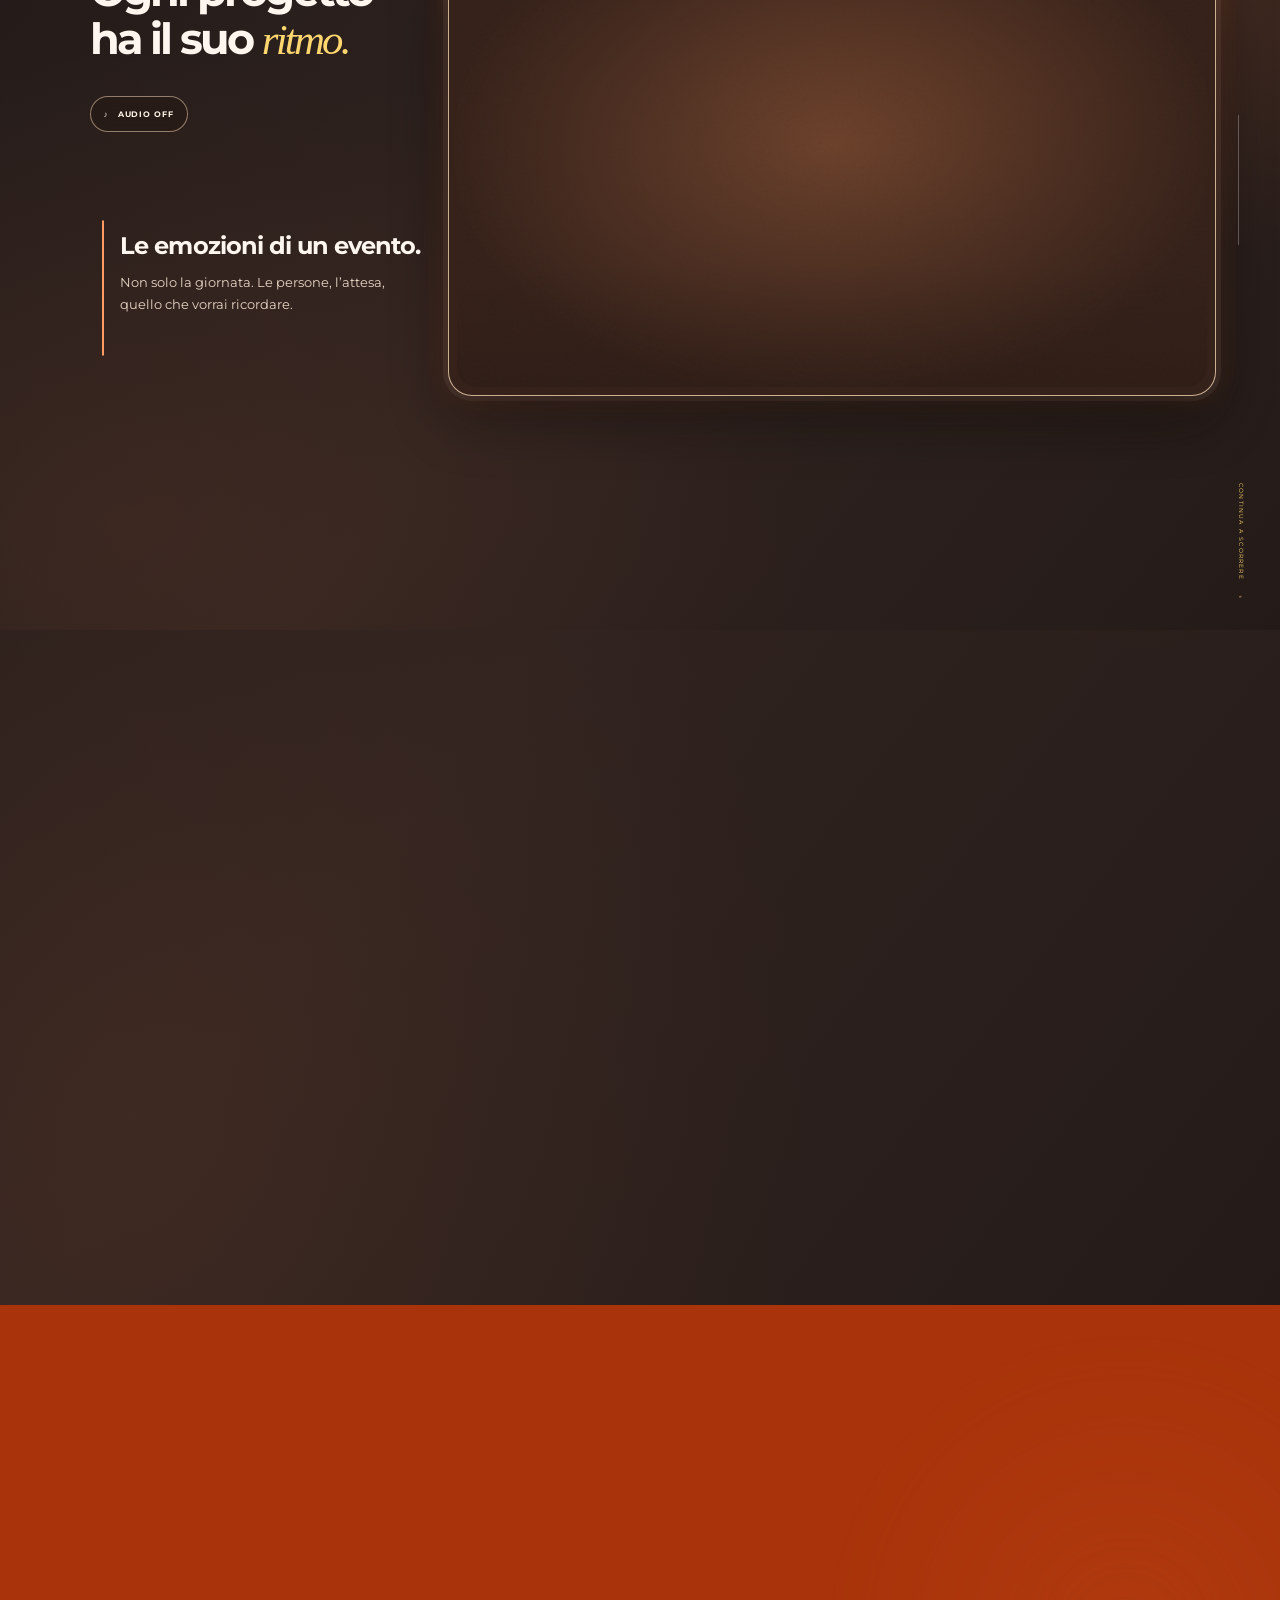
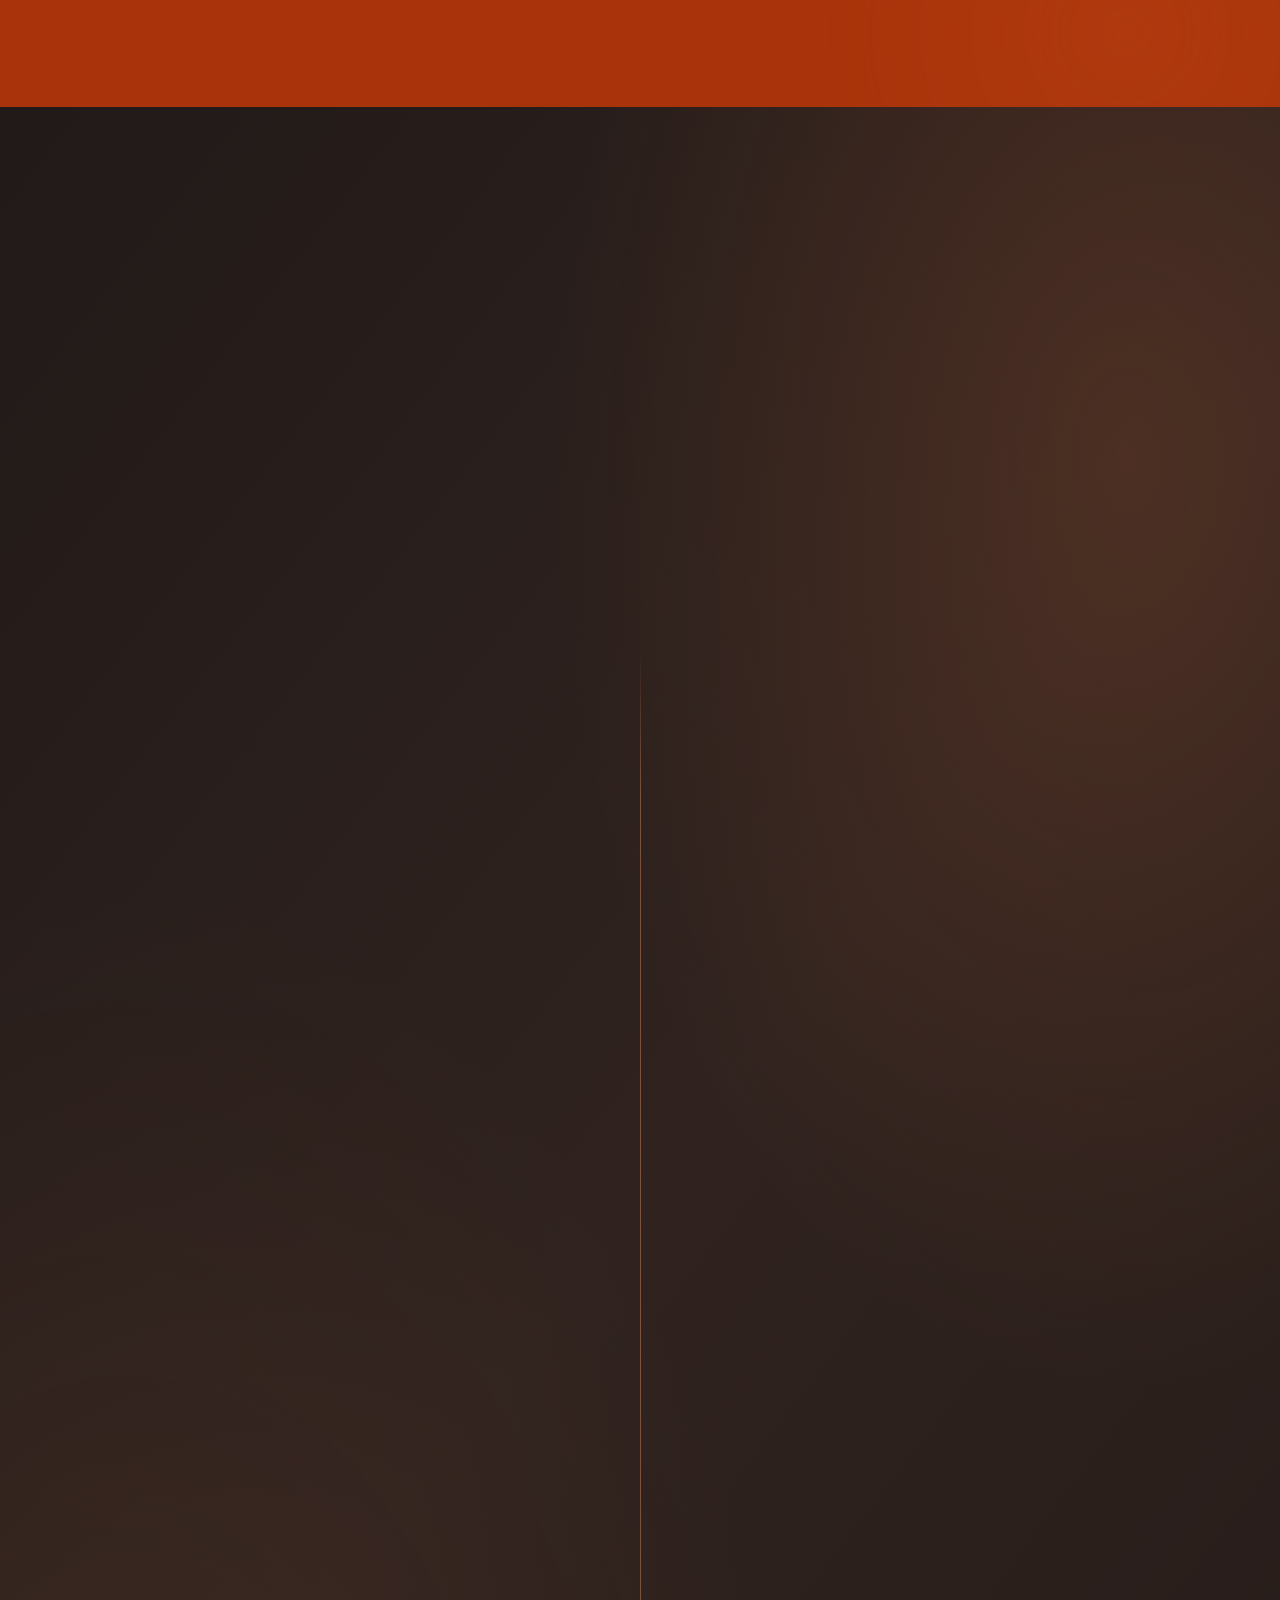
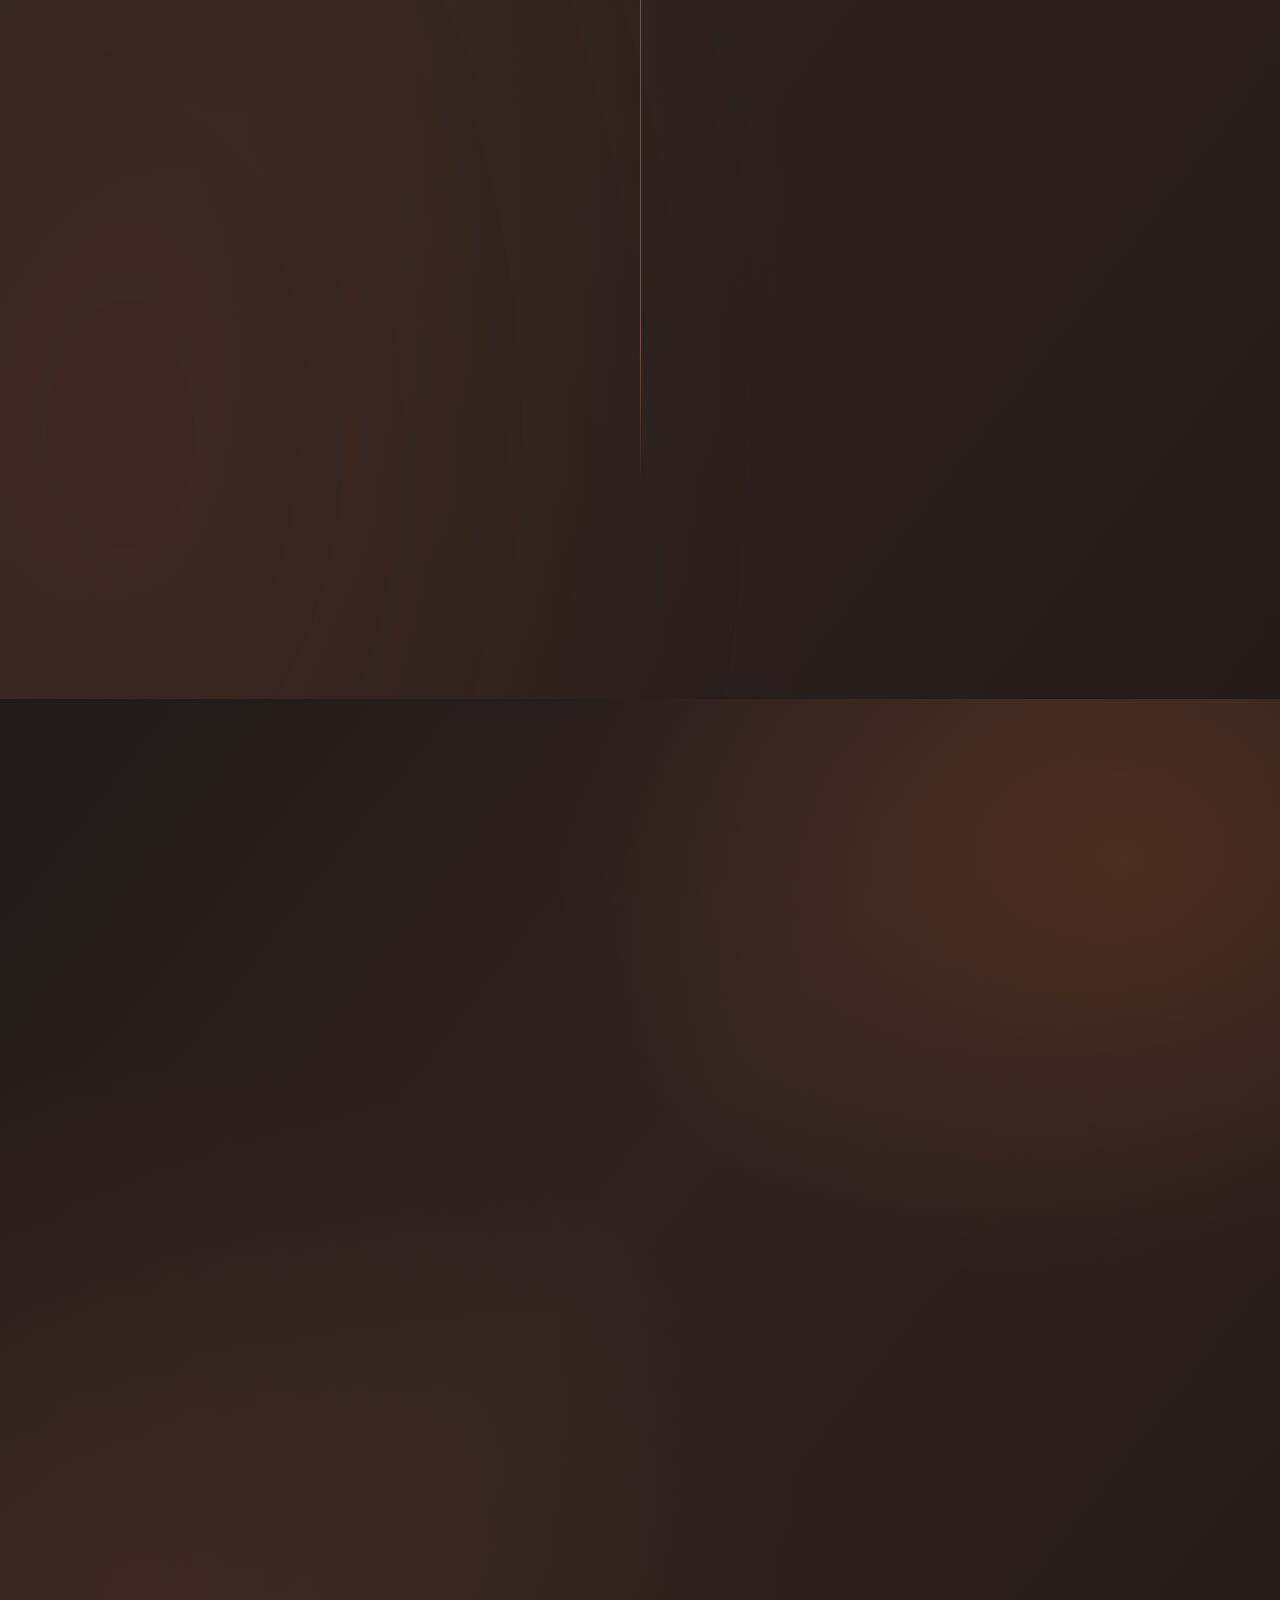
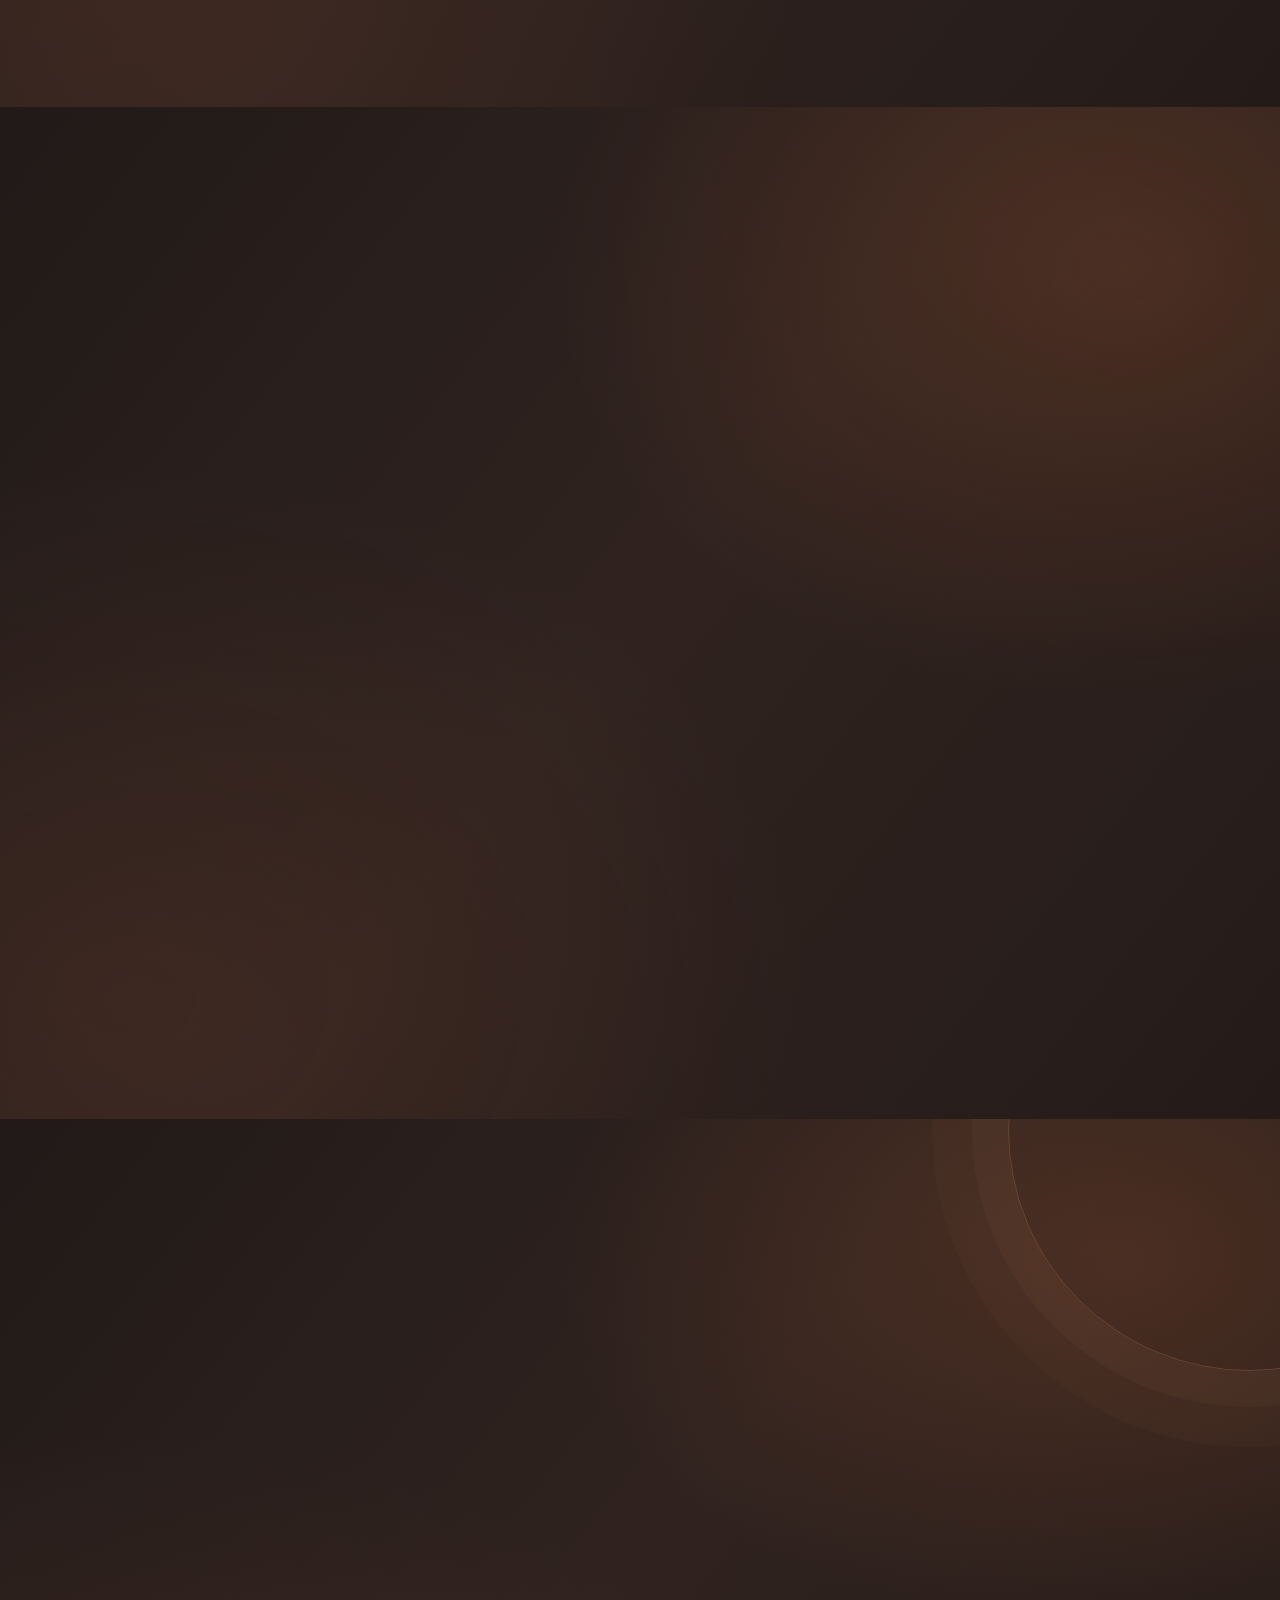
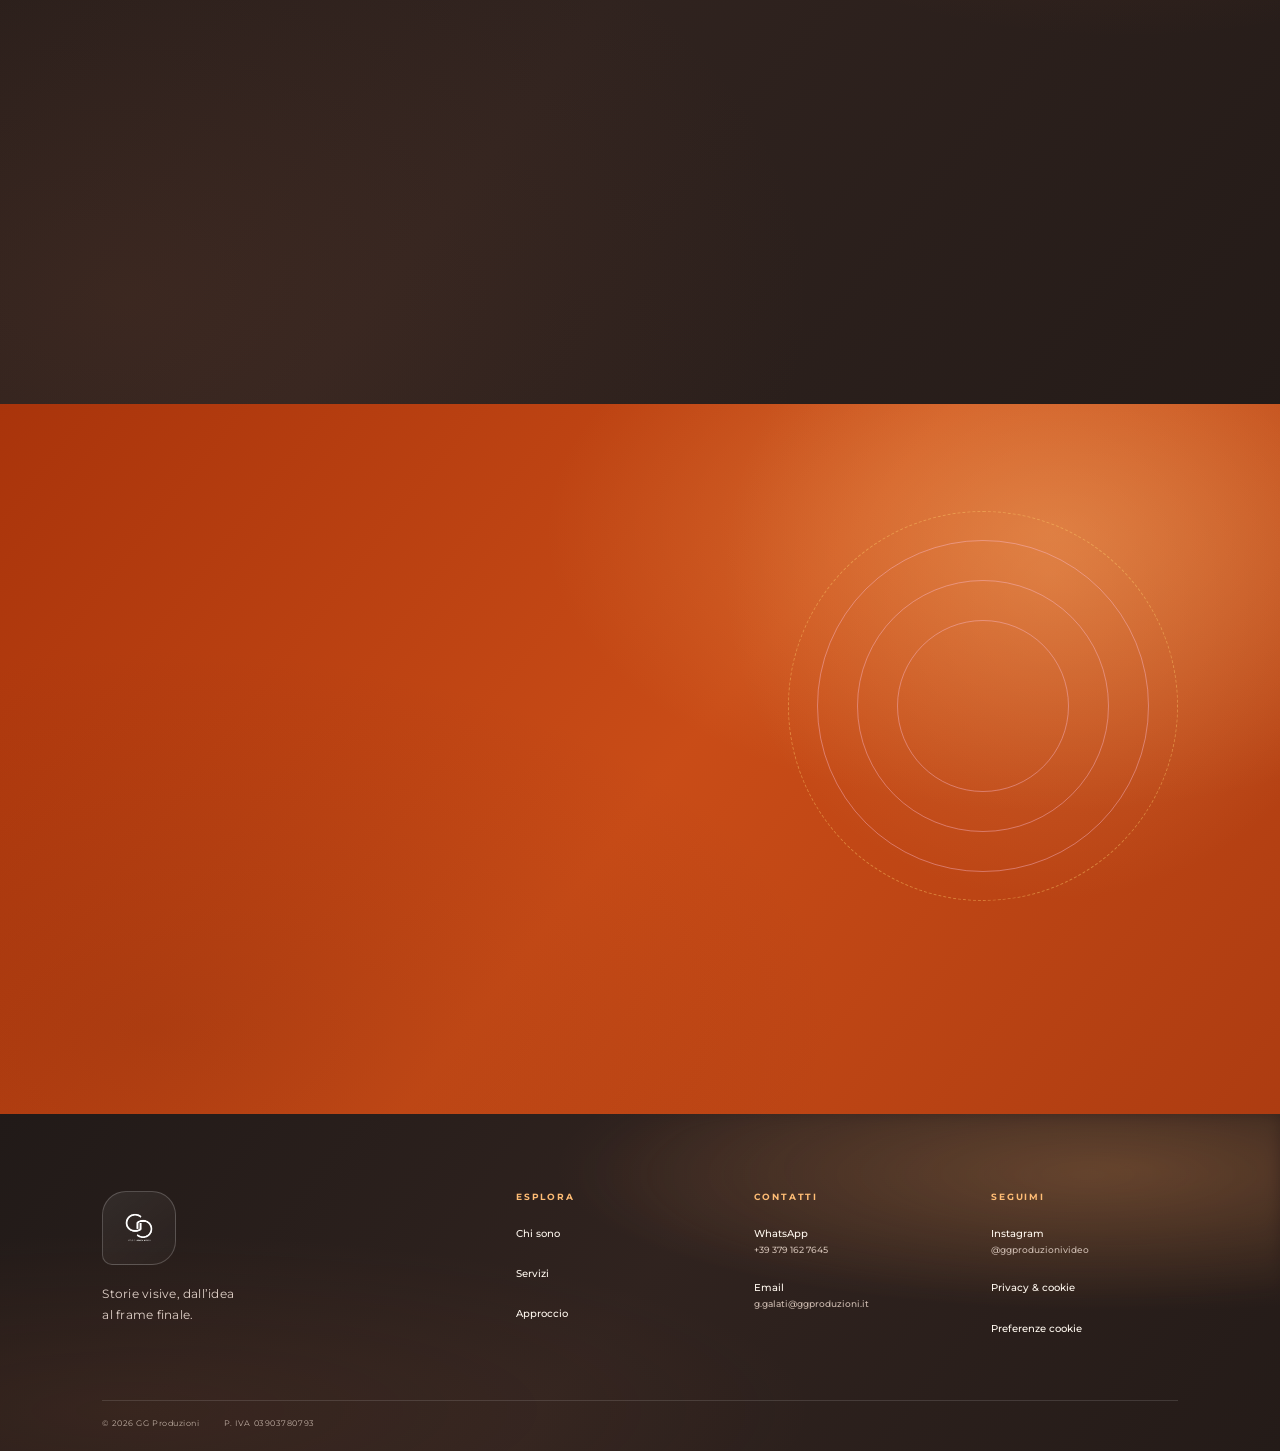
==== commit 8ec2f604: "Move reviews after videos and add Maps logo" ====
--- a/index.html
+++ b/index.html
@@ -124,6 +124,37 @@
       </div>
     </section>
 
+    <section class="google-reviews section" id="recensioni" aria-labelledby="google-reviews-title" data-google-reviews>
+      <div class="google-reviews-copy reveal">
+        <h2 id="google-reviews-title">Recensioni<br /><em>dei clienti.</em></h2>
+        <p class="google-reviews-description">Opinioni autentiche, raccolte su Google.</p>
+        <a class="google-reviews-link" data-google-review-cta href="https://www.google.com/maps" target="_blank" rel="noopener noreferrer" hidden>Lascia una recensione su Google <span aria-hidden="true">↗</span></a>
+      </div>
+      <div class="google-reviews-panel reveal" aria-live="polite">
+        <div class="google-review-brand"><img src="public/assets/google-maps-logo-white.svg" alt="Google Maps" /></div>
+        <div class="google-reviews-summary" data-review-summary hidden>
+          <div class="google-reviews-rating"><strong data-review-rating></strong><span class="review-stars" data-review-stars aria-hidden="true"></span></div>
+          <p data-review-count></p>
+        </div>
+        <div class="google-review-pending" data-review-pending role="status">
+          <span class="review-pending-label">IN ATTESA DI VERIFICA</span>
+          <p>Le recensioni compariranno qui appena il profilo sarà verificato.</p>
+        </div>
+        <div class="google-review-carousel" data-review-carousel hidden>
+          <div class="google-review-track" data-review-track aria-label="Recensioni Google"></div>
+          <div class="google-review-controls">
+            <span class="google-review-order">Selezione Google · ordinate per pertinenza</span>
+            <div class="google-review-arrows">
+              <button type="button" data-review-prev aria-label="Recensione precedente">←</button>
+              <button type="button" data-review-next aria-label="Recensione successiva">→</button>
+            </div>
+          </div>
+          <p class="google-review-policy">Le recensioni non sono verificate da Google; Google controlla e rimuove i contenuti falsi quando li identifica. <a href="https://support.google.com/contributionpolicy/answer/7400114?hl=it" target="_blank" rel="noopener noreferrer">Scopri le norme sulle recensioni Google</a>.</p>
+        </div>
+        <p class="google-review-error" data-review-error role="status" hidden>Le recensioni Google non sono momentaneamente disponibili. Riprova tra poco.</p>
+      </div>
+    </section>
+
     <section class="process section" aria-label="Dal primo incontro al racconto">
       <div class="process-heading reveal"><div class="section-kicker"><span>Come prende forma</span></div><h2>Prima ascolto.<br />Poi <em>si gira.</em></h2><p>Un buon video non comincia con REC. Comincia capendo cosa vuoi lasciare a chi lo guarda.</p></div>
       <div class="process-track">
@@ -155,36 +186,7 @@
       </div>
     </section>
 
-    <section class="google-reviews section" id="recensioni" aria-labelledby="google-reviews-title" data-google-reviews>
-      <div class="google-reviews-copy reveal">
-        <h2 id="google-reviews-title">Recensioni<br /><em>dei clienti.</em></h2>
-        <p class="google-reviews-description">Opinioni autentiche, raccolte su Google.</p>
-        <a class="google-reviews-link" data-google-review-cta href="https://www.google.com/maps" target="_blank" rel="noopener noreferrer" hidden>Lascia una recensione su Google <span aria-hidden="true">↗</span></a>
-      </div>
-      <div class="google-reviews-panel reveal" aria-live="polite">
-        <div class="google-review-brand"><span aria-hidden="true">G</span> Google Reviews</div>
-        <div class="google-reviews-summary" data-review-summary hidden>
-          <div class="google-reviews-rating"><strong data-review-rating></strong><span class="review-stars" data-review-stars aria-hidden="true"></span></div>
-          <p data-review-count></p>
-        </div>
-        <div class="google-review-pending" data-review-pending role="status">
-          <span class="review-pending-label">IN ATTESA DI VERIFICA</span>
-          <p>Le recensioni compariranno qui appena il profilo sarà verificato.</p>
-        </div>
-        <div class="google-review-carousel" data-review-carousel hidden>
-          <div class="google-review-track" data-review-track aria-label="Recensioni Google"></div>
-          <div class="google-review-controls">
-            <span class="google-review-order">Selezione Google · ordinate per pertinenza</span>
-            <div class="google-review-arrows">
-              <button type="button" data-review-prev aria-label="Recensione precedente">←</button>
-              <button type="button" data-review-next aria-label="Recensione successiva">→</button>
-            </div>
-          </div>
-          <p class="google-review-policy">Le recensioni non sono verificate da Google; Google controlla e rimuove i contenuti falsi quando li identifica. <a href="https://support.google.com/contributionpolicy/answer/7400114?hl=it" target="_blank" rel="noopener noreferrer">Scopri le norme sulle recensioni Google</a>.</p>
-        </div>
-        <p class="google-review-error" data-review-error role="status" hidden>Le recensioni Google non sono momentaneamente disponibili. Riprova tra poco.</p>
-      </div>
-    </section>
+
 
     <section class="work section" id="lavori">
       <div class="section-kicker reveal"><span>Selezione lavori</span></div>
--- a/styles.css
+++ b/styles.css
@@ -1317,8 +1317,8 @@
 .google-reviews-link:hover,.google-reviews-link:focus-visible{transform:translateY(-3px);box-shadow:0 15px 35px #db572a55;outline:2px solid #ffd66f;outline-offset:4px}
 .google-reviews-panel{min-height:248px;padding:clamp(18px,2.5vw,26px);border:1px solid #fff2;border-radius:22px;background:linear-gradient(145deg,#ffffff08,#ffffff02),radial-gradient(ellipse at 82% 0%,#dd662a16,transparent 54%),#211b19;box-shadow:0 18px 45px #100b0855,0 0 24px #f2703418;display:flex;flex-direction:column;justify-content:center;gap:15px}
 .google-reviews-summary[hidden],.google-review-pending[hidden],.google-review-carousel[hidden],.google-review-error[hidden],[data-google-review-cta][hidden]{display:none!important}
-.google-review-brand{display:flex;align-items:center;gap:8px;color:#f7f4ef;font:700 10px/1.4 var(--font);letter-spacing:.015em}
-.google-review-brand>span{display:grid;place-items:center;width:22px;height:22px;border-radius:50%;background:#fff;color:#4285f4;font:800 15px/1 Arial,sans-serif}
+.google-review-brand{display:flex;align-items:center;min-height:28px}
+.google-review-brand img{display:block;width:98px;height:18px;object-fit:contain;object-position:left center}
 .google-reviews-summary{display:grid;grid-template-columns:minmax(0,1fr);align-items:center;gap:6px;padding-bottom:14px;border-bottom:1px solid #fff2}
 .google-reviews-rating{display:flex;align-items:center;gap:10px}
 .google-reviews-rating strong{color:#fff8ef;font:800 27px/1 var(--font);letter-spacing:-.06em}
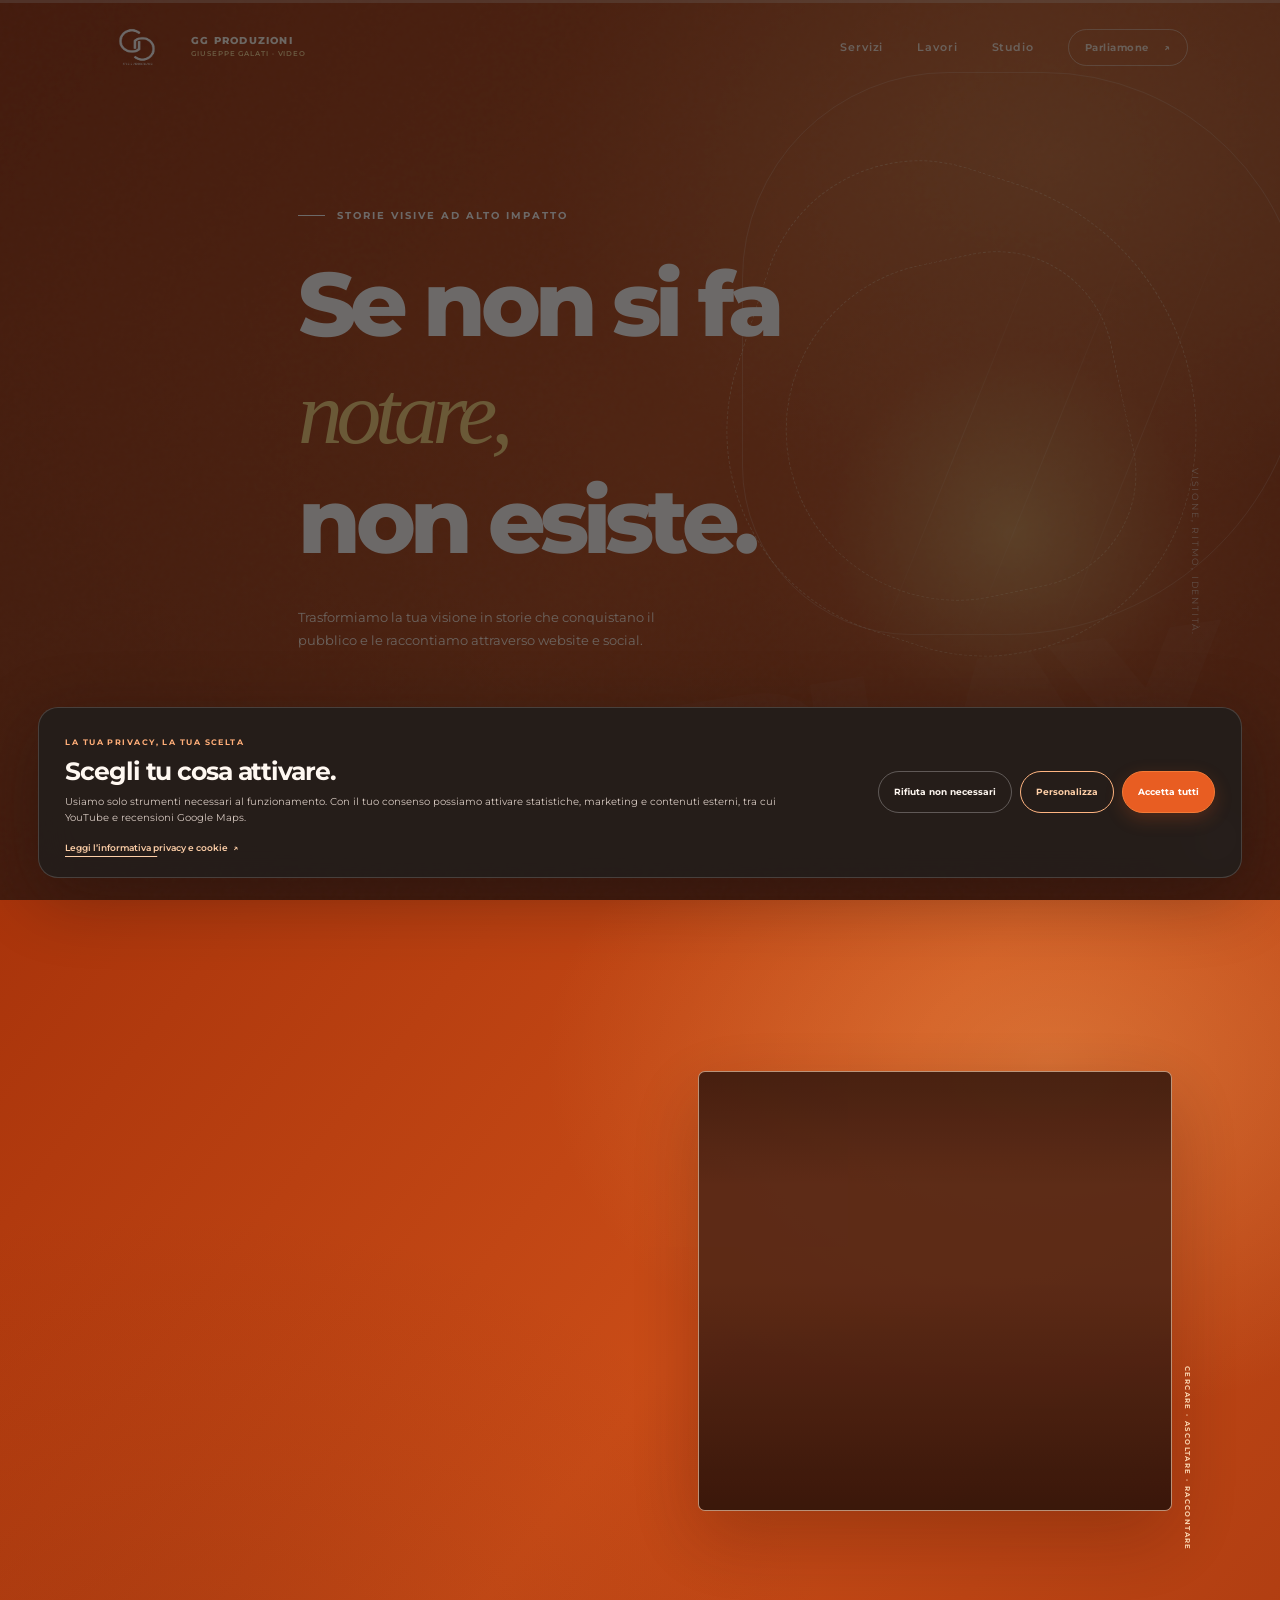
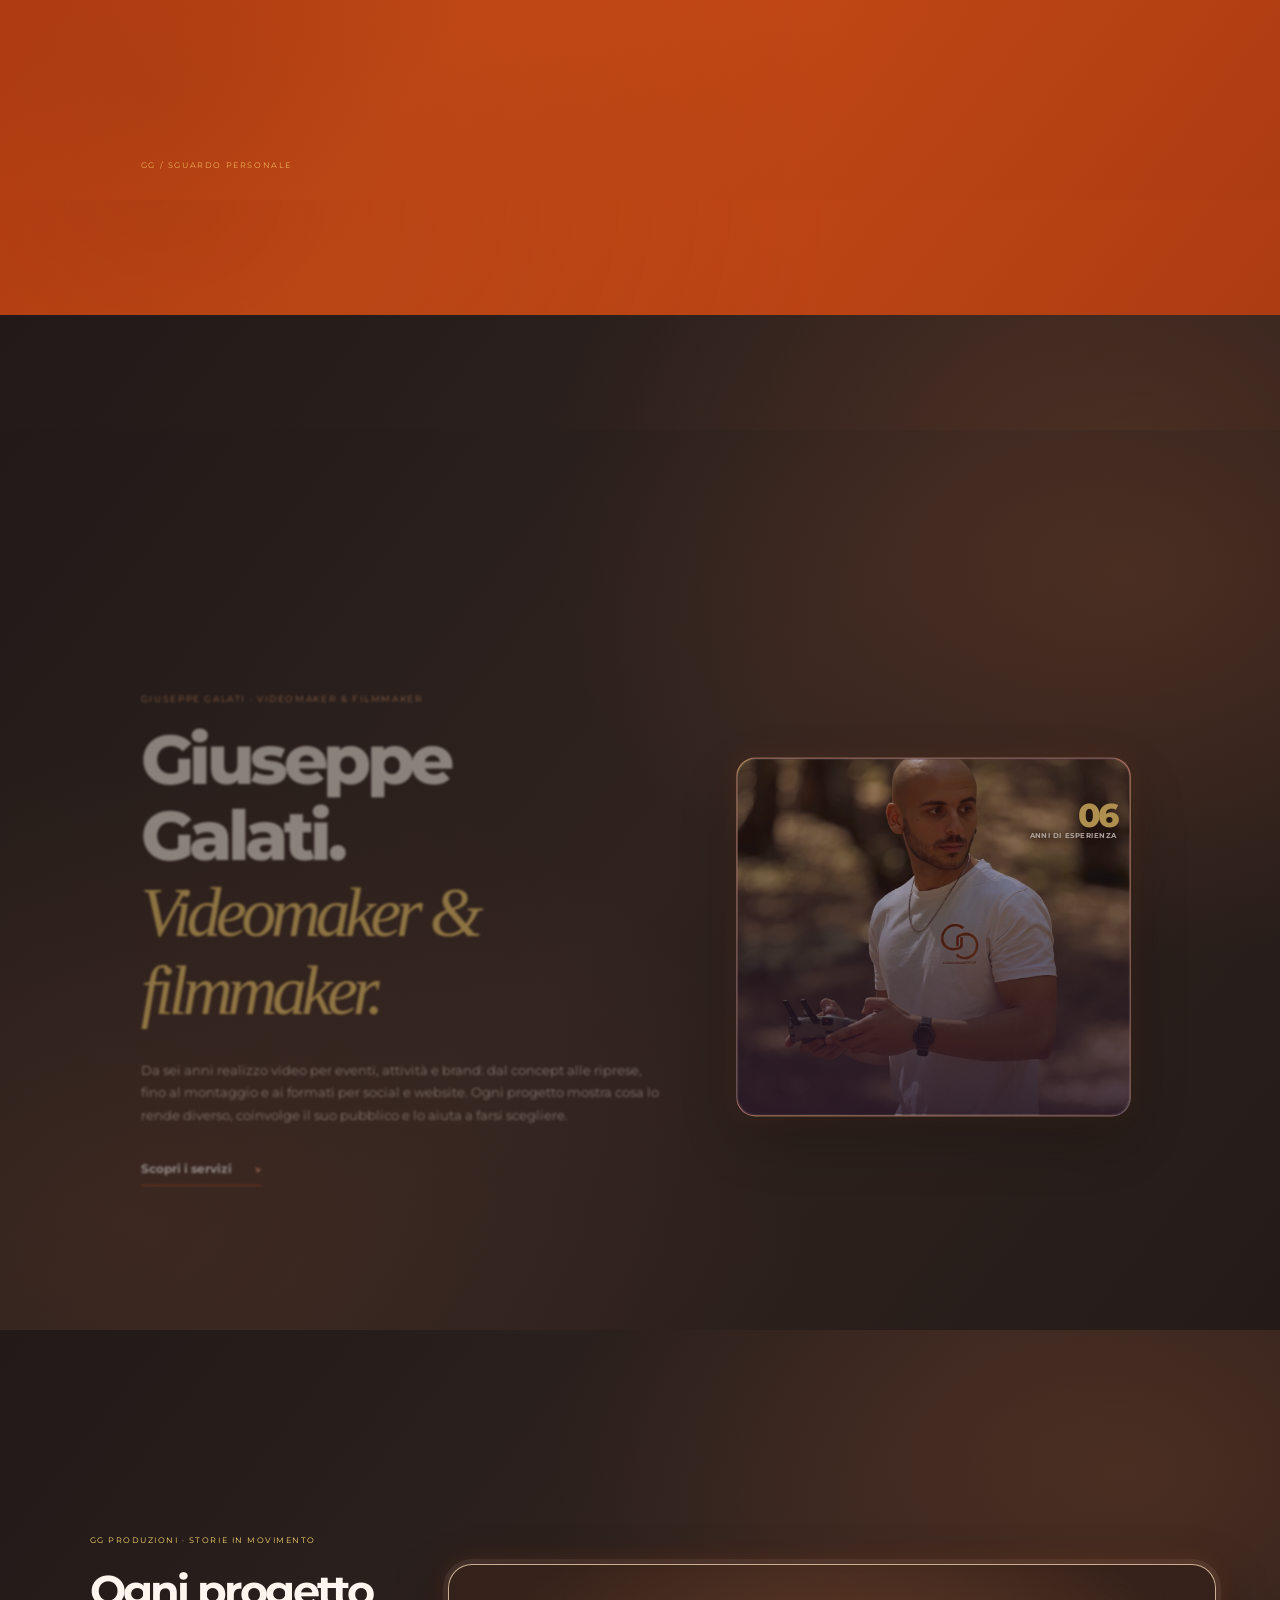
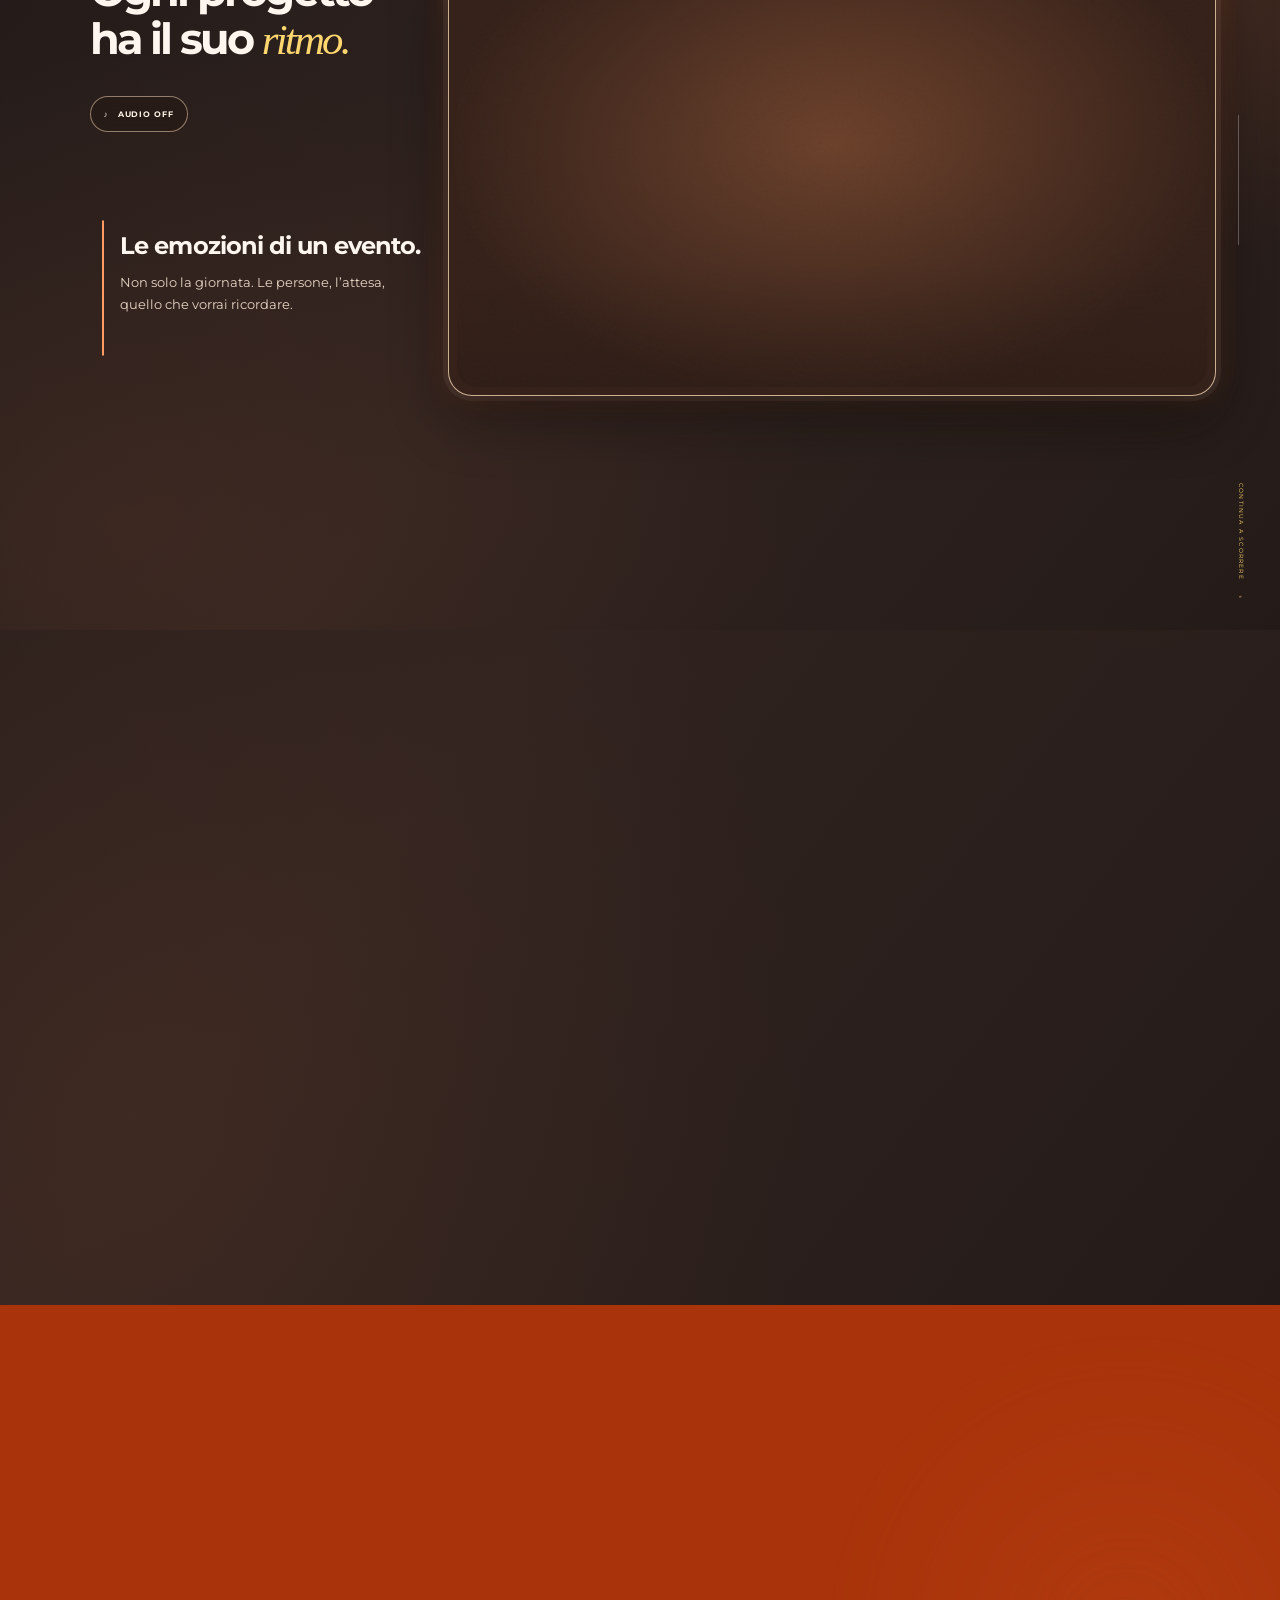
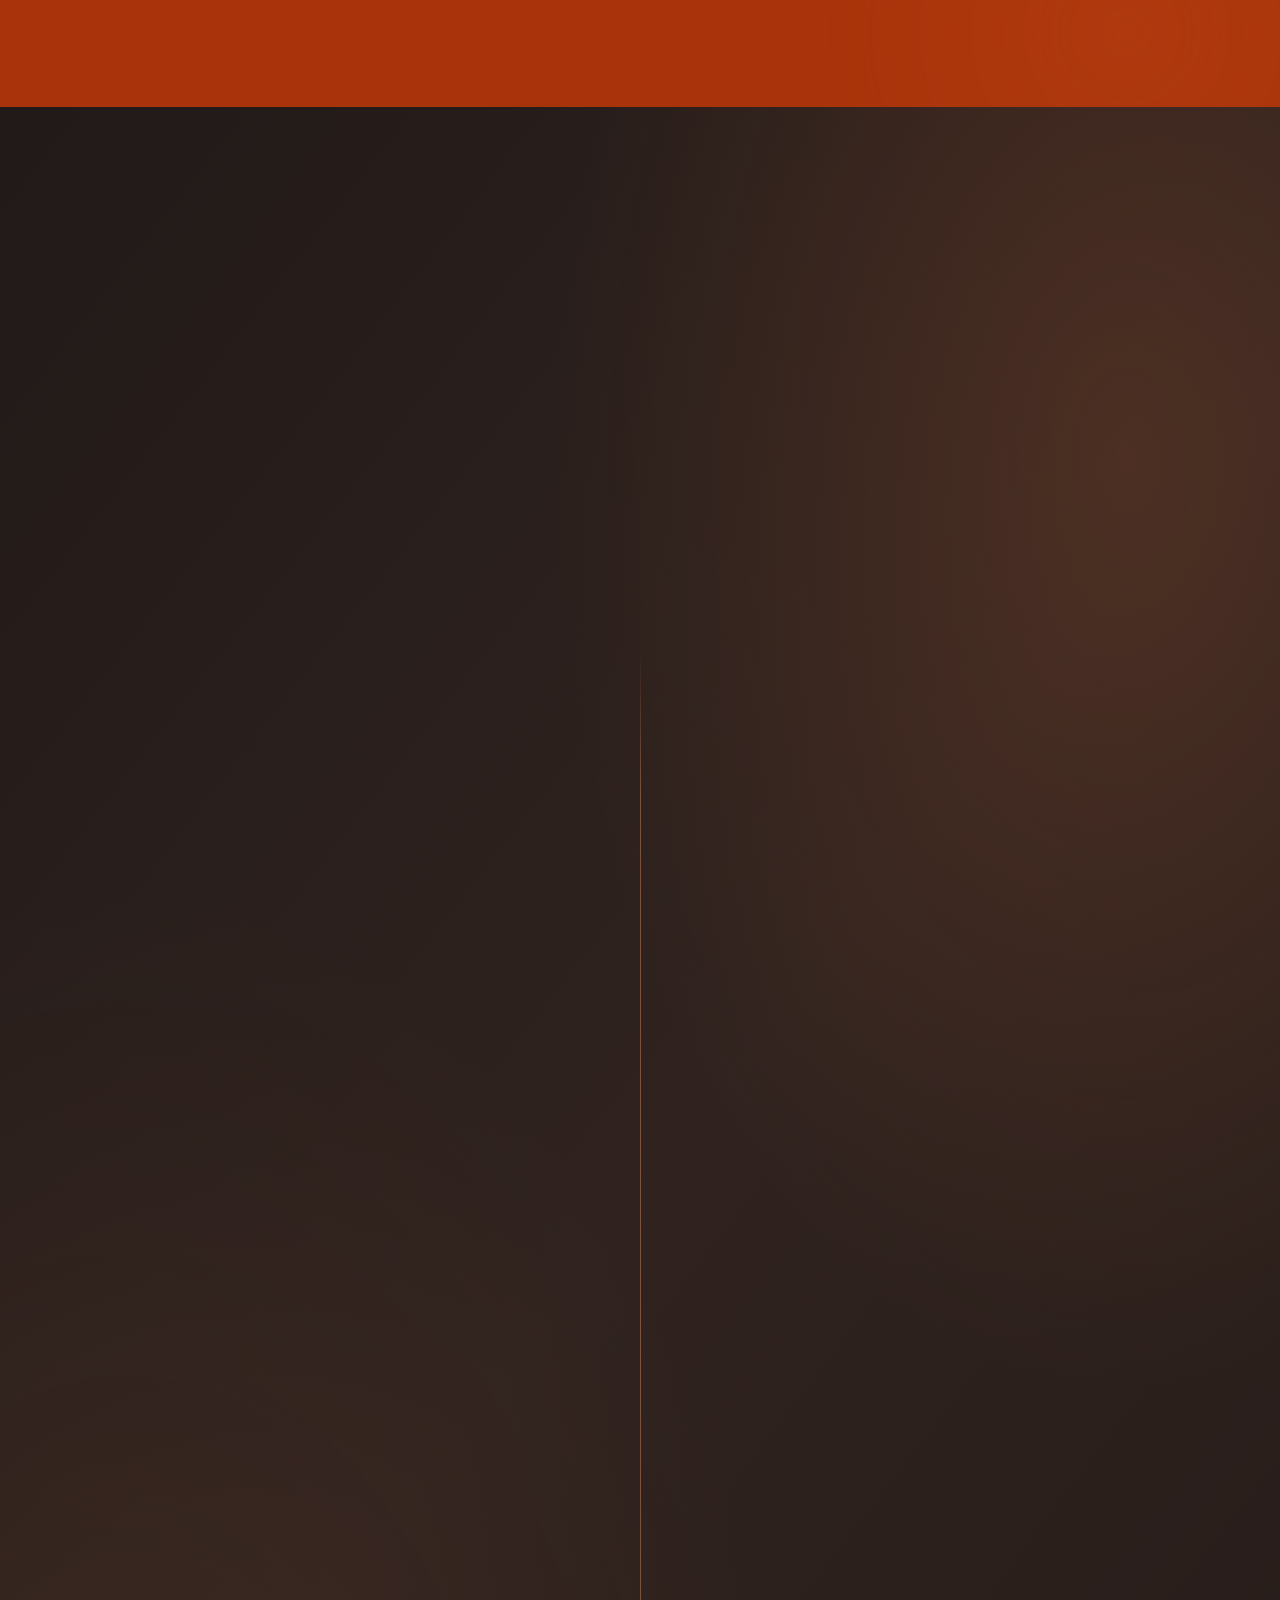
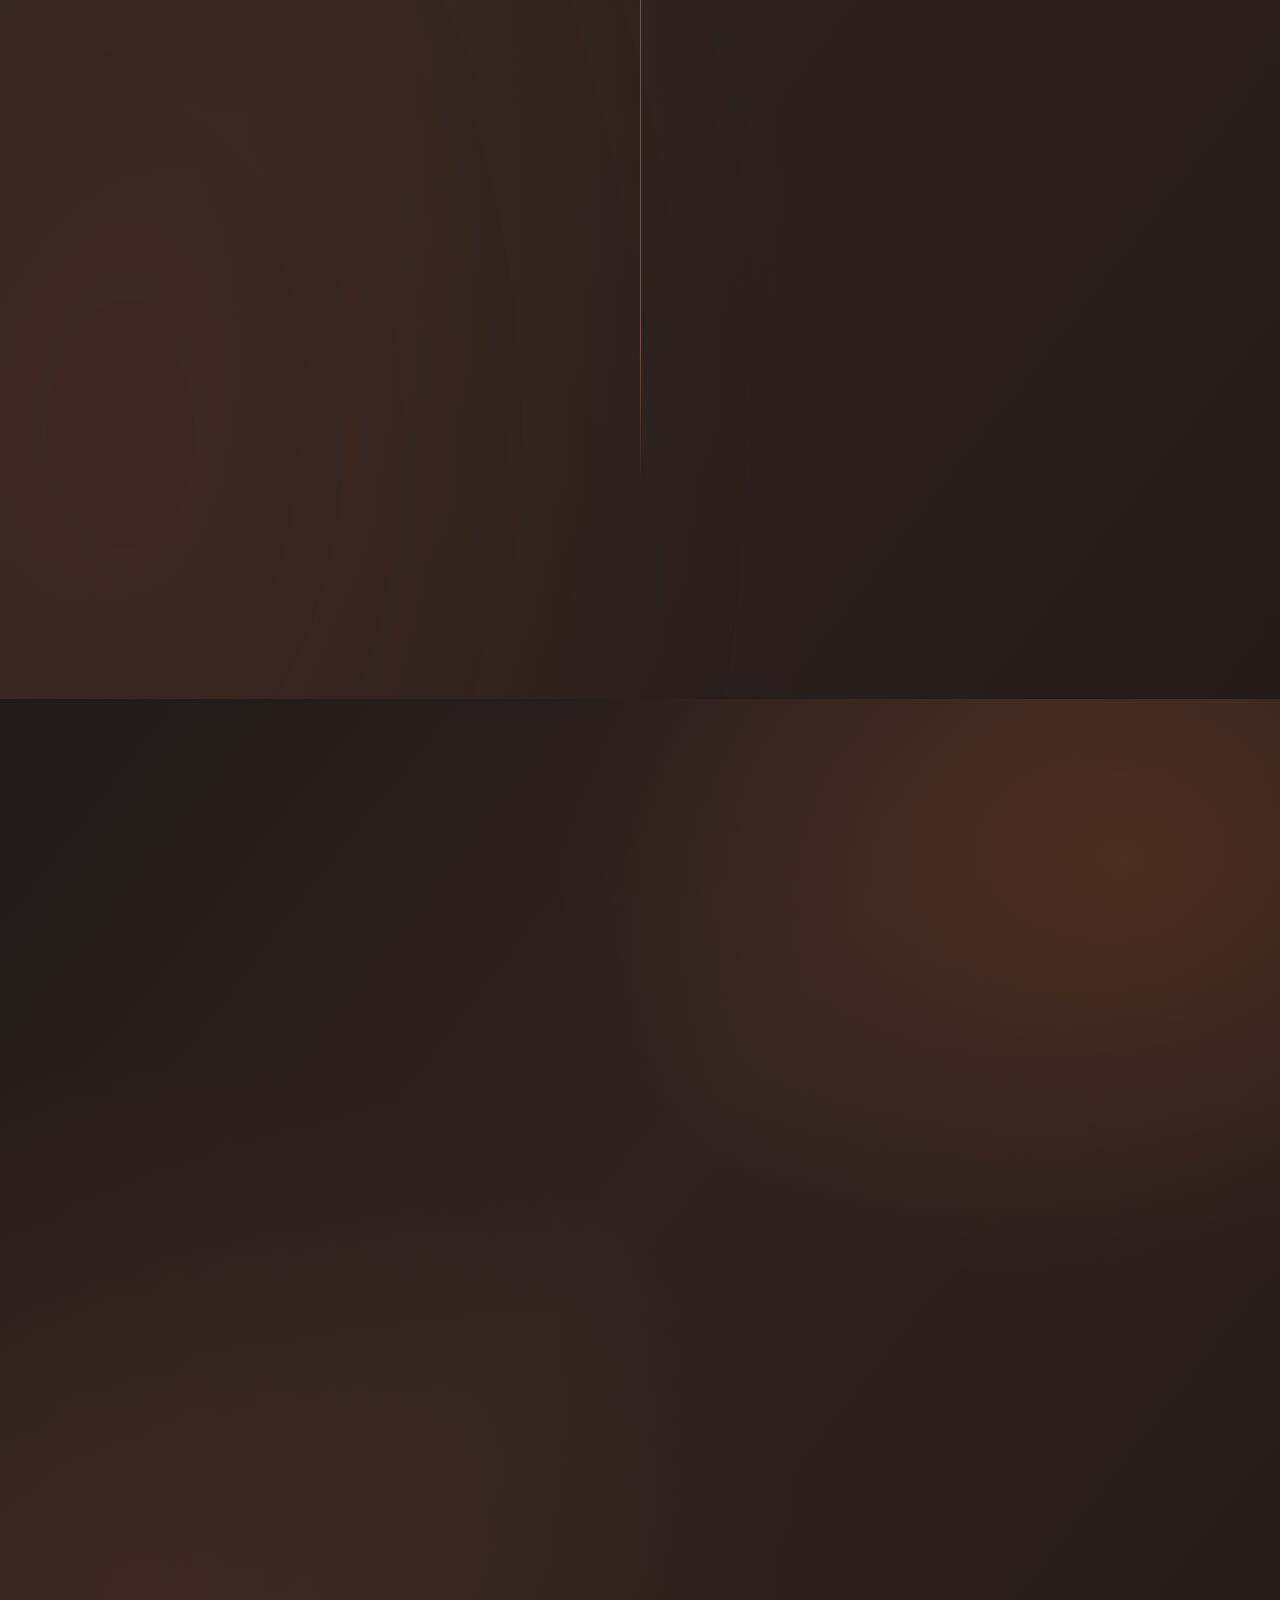
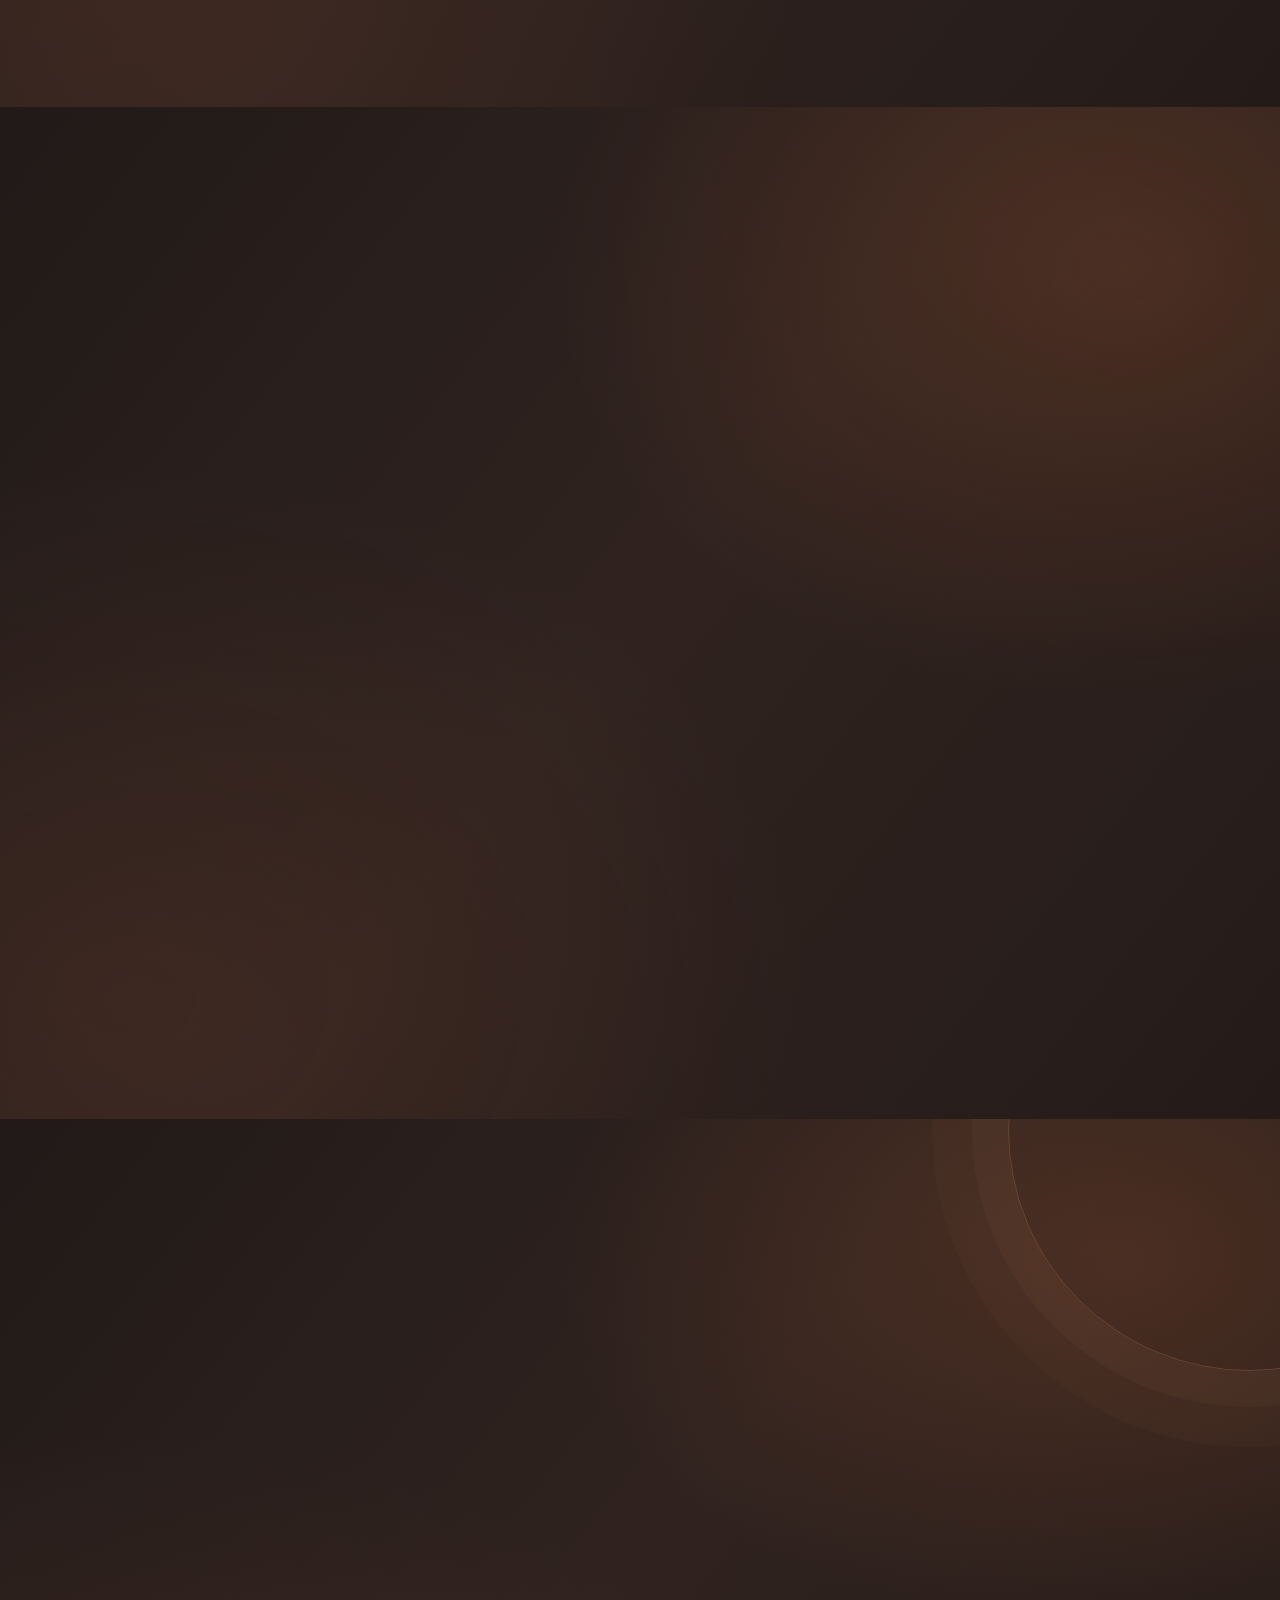
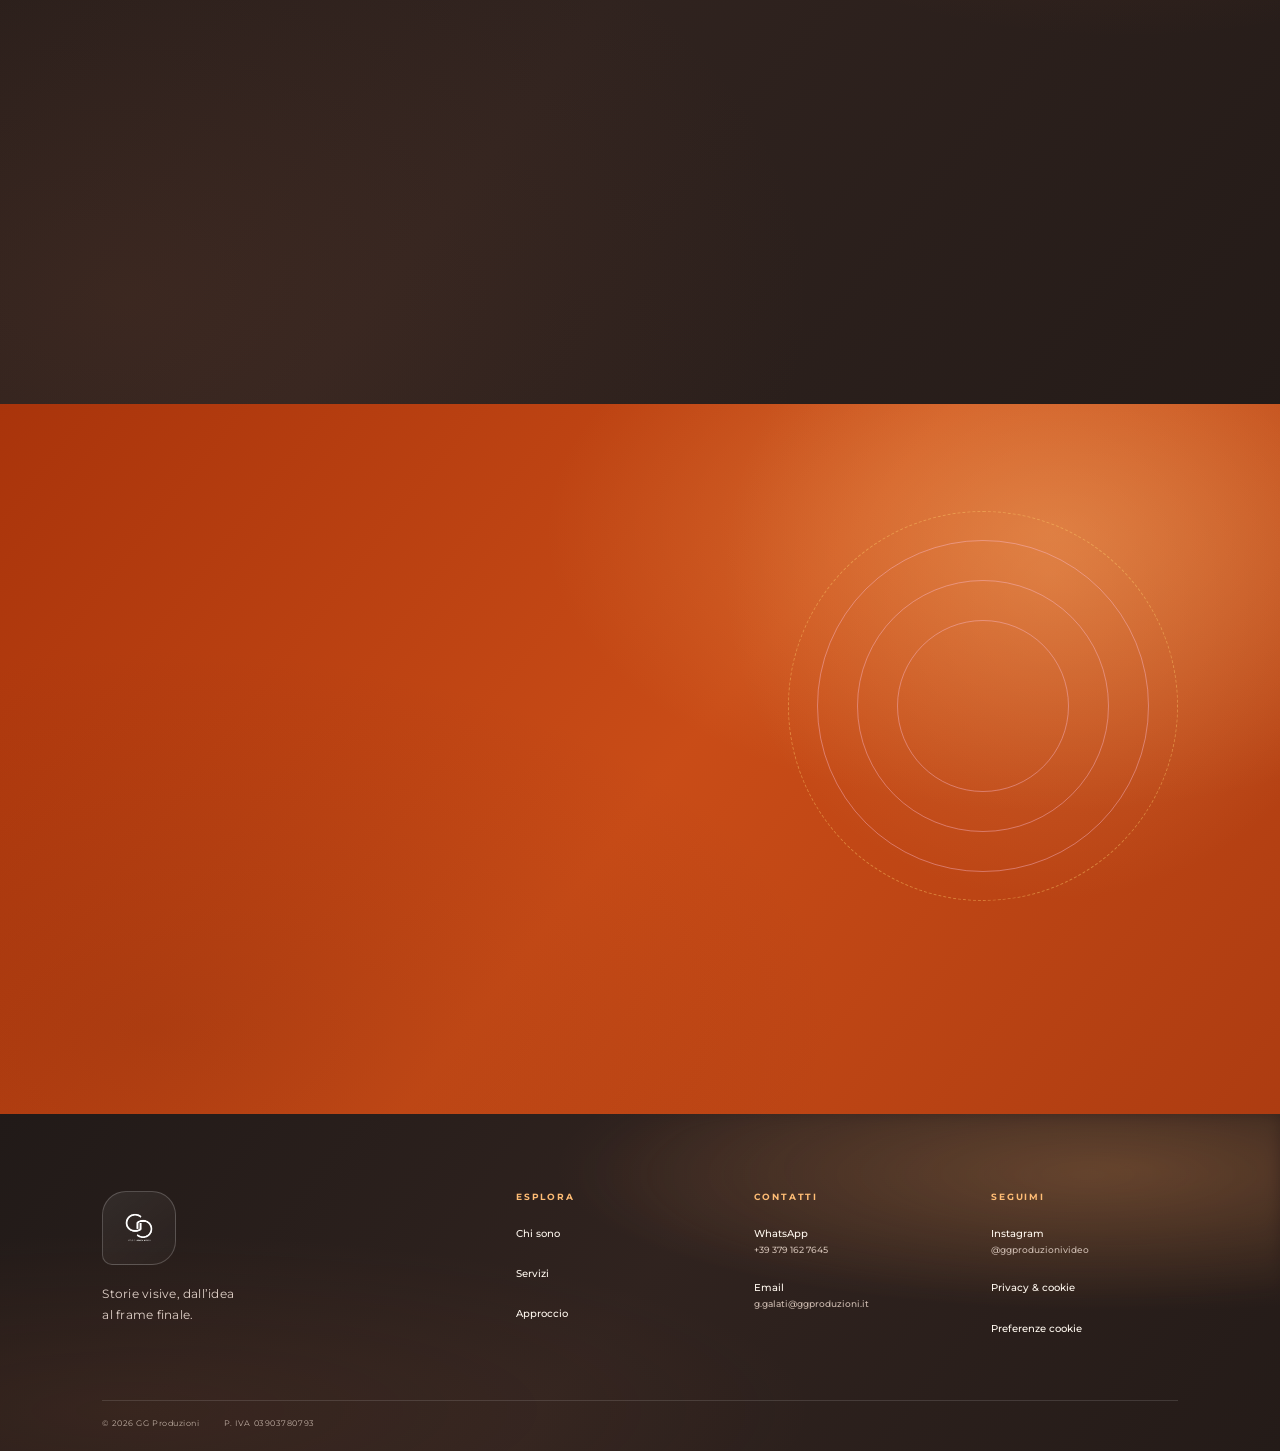
==== commit 11c53f25: "Remove future activation wording for reviews" ====
--- a/index.html
+++ b/index.html
@@ -66,7 +66,7 @@
   <link rel="preconnect" href="https://fonts.googleapis.com" />
   <link rel="preconnect" href="https://fonts.gstatic.com" crossorigin />
   <link href="https://fonts.googleapis.com/css2?family=Montserrat:ital,wght@0,400;0,500;0,600;0,700;0,800;0,900;1,400;1,500&display=swap" rel="stylesheet" />
-  <link rel="stylesheet" href="styles.css?v=google-reviews-20261116" />
+  <link rel="stylesheet" href="styles.css?v=privacy-copy-20261116" />
   <link rel="stylesheet" href="consent.css" />
 </head>
 <body>
@@ -261,7 +261,7 @@
     <div class="footer-bottom"><span>© <span id="year"></span> GG Produzioni</span><span>P. IVA 03903780793</span></div>
   </footer>
   <section class="cookie-banner" id="cookie-banner" aria-labelledby="cookie-title" hidden>
-    <div class="cookie-banner-copy"><span class="cookie-eyebrow">LA TUA PRIVACY, LA TUA SCELTA</span><h2 id="cookie-title">Scegli tu cosa attivare.</h2><p>Usiamo solo strumenti necessari al funzionamento. Con il tuo consenso possiamo attivare statistiche, marketing e contenuti esterni come YouTube e le recensioni Google Maps.</p><a href="privacy.html">Leggi l’informativa privacy e cookie <span>↗</span></a></div>
+    <div class="cookie-banner-copy"><span class="cookie-eyebrow">LA TUA PRIVACY, LA TUA SCELTA</span><h2 id="cookie-title">Scegli tu cosa attivare.</h2><p>Usiamo solo strumenti necessari al funzionamento. Con il tuo consenso possiamo attivare statistiche, marketing e contenuti esterni, tra cui YouTube e recensioni Google Maps.</p><a href="privacy.html">Leggi l’informativa privacy e cookie <span>↗</span></a></div>
     <div class="cookie-banner-actions"><button class="cookie-button cookie-button-quiet" type="button" data-cookie-reject>Rifiuta non necessari</button><button class="cookie-button cookie-button-outline" type="button" data-cookie-customize>Personalizza</button><button class="cookie-button cookie-button-primary" type="button" data-cookie-accept>Accetta tutti</button></div>
   </section>
   <dialog class="cookie-dialog" id="cookie-dialog" aria-labelledby="cookie-dialog-title">
@@ -271,12 +271,12 @@
       <div class="cookie-category"><div><h3>Necessari</h3><p>Memorizzano la scelta privacy e consentono le funzioni essenziali del sito.</p></div><span class="cookie-always">Sempre attivi</span></div>
       <label class="cookie-category" for="consent-analytics"><span><h3>Statistiche — Google Analytics</h3><p>Raccolgono statistiche sull’utilizzo del sito. Il tag si attiva solo con il consenso e dopo aver configurato l’ID Google.</p></span><input id="consent-analytics" type="checkbox" /></label>
       <label class="cookie-category" for="consent-marketing"><span><h3>Marketing — Meta Pixel</h3><p>Misura le visualizzazioni di pagina solo dopo il tuo consenso alla categoria marketing.</p></span><input id="consent-marketing" type="checkbox" /></label>
-      <label class="cookie-category" for="consent-external"><span><h3>Contenuti esterni — YouTube e Google Maps</h3><p>Consente di caricare video YouTube e, quando configurata, la valutazione e le recensioni Google Maps. La preview Instagram del sito usa contenuti locali; il link al profilo resta disponibile anche senza consenso.</p></span><input id="consent-external" type="checkbox" /></label>
+      <label class="cookie-category" for="consent-external"><span><h3>Contenuti esterni — YouTube e Google Maps</h3><p>Consente di caricare video YouTube e valutazioni e recensioni Google Maps. La preview Instagram del sito usa contenuti locali; il link al profilo resta disponibile anche senza consenso.</p></span><input id="consent-external" type="checkbox" /></label>
       <div class="cookie-dialog-actions"><button class="cookie-button cookie-button-quiet" type="button" data-cookie-reject>Rifiuta non necessari</button><button class="cookie-button cookie-button-primary" type="button" data-cookie-save>Salva le preferenze</button></div>
       <a class="cookie-policy-link" href="privacy.html">Informativa completa privacy e cookie <span>↗</span></a>
     </form>
   </dialog>
-  <script src="script.js?v=google-reviews-20261116"></script>
+  <script src="script.js?v=privacy-copy-20261116"></script>
   <div class="pointer-aura" aria-hidden="true"></div>
 </body>
 </html>
